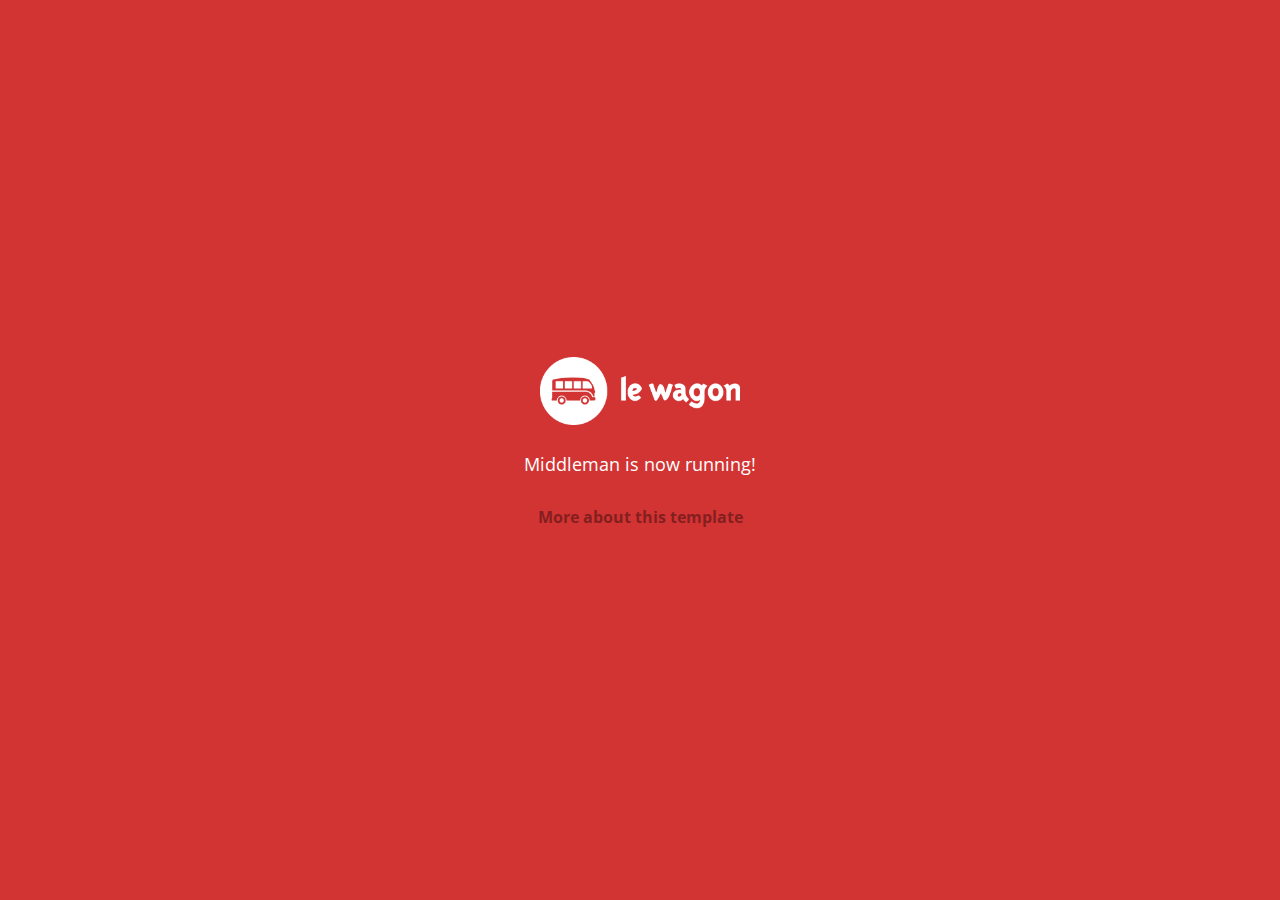
==== index.html @ e17a73b7 "Automated commit at 2017-11-13 11:14:29 UTC by middleman-deploy 2.0.0-alpha" ====
<!doctype html>
<html>
  <head>
    <meta charset="utf-8">
    <meta http-equiv="x-ua-compatible" content="ie=edge">
    <meta name="viewport"
          content="width=device-width, initial-scale=1, shrink-to-fit=no">
    <!-- Use the title from a page's frontmatter if it has one -->
    <title>Le Wagon - Middleman</title>
    <link href="stylesheets/application-3c48b980.css" rel="stylesheet" />
    <script src="javascripts/application-93de88c9.js"></script>
    <link href="images/favicon-f15af148.png" rel="icon" type="image/png" />
  </head>
  <body>
    <div id="home">
  <div class="home-content">
    <img src="images/logo-acc9c0ec.png" width="200" alt="Logo" />
    <p>
      Middleman is now running!
    </p>
    <p class="about">
      <a href="about.html">More about this template</a>
    </p>
  </div>
</div>

  </body>
</html>
---- stylesheets/application-3c48b980.css ----
@import url("https://fonts.googleapis.com/css?family=Open+Sans:400,300,700|Raleway:400,100,300,700,500");/*!
 * Bootstrap v3.3.7 (http://getbootstrap.com)
 * Copyright 2011-2016 Twitter, Inc.
 * Licensed under MIT (https://github.com/twbs/bootstrap/blob/master/LICENSE)
 *//*! normalize.css v3.0.3 | MIT License | github.com/necolas/normalize.css */html{font-family:sans-serif;-ms-text-size-adjust:100%;-webkit-text-size-adjust:100%}body{margin:0}article,aside,details,figcaption,figure,footer,header,hgroup,main,menu,nav,section,summary{display:block}audio,canvas,progress,video{display:inline-block;vertical-align:baseline}audio:not([controls]){display:none;height:0}[hidden],template{display:none}a{background-color:transparent}a:active,a:hover{outline:0}abbr[title]{border-bottom:1px dotted}b,strong{font-weight:bold}dfn{font-style:italic}h1{font-size:2em;margin:0.67em 0}mark{background:#ff0;color:#000}small{font-size:80%}sub,sup{font-size:75%;line-height:0;position:relative;vertical-align:baseline}sup{top:-0.5em}sub{bottom:-0.25em}img{border:0}svg:not(:root){overflow:hidden}figure{margin:1em 40px}hr{-webkit-box-sizing:content-box;box-sizing:content-box;height:0}pre{overflow:auto}code,kbd,pre,samp{font-family:monospace, monospace;font-size:1em}button,input,optgroup,select,textarea{color:inherit;font:inherit;margin:0}button{overflow:visible}button,select{text-transform:none}button,html input[type="button"],input[type="reset"],input[type="submit"]{-webkit-appearance:button;cursor:pointer}button[disabled],html input[disabled]{cursor:default}button::-moz-focus-inner,input::-moz-focus-inner{border:0;padding:0}input{line-height:normal}input[type="checkbox"],input[type="radio"]{-webkit-box-sizing:border-box;box-sizing:border-box;padding:0}input[type="number"]::-webkit-inner-spin-button,input[type="number"]::-webkit-outer-spin-button{height:auto}input[type="search"]{-webkit-appearance:textfield;-webkit-box-sizing:content-box;box-sizing:content-box}input[type="search"]::-webkit-search-cancel-button,input[type="search"]::-webkit-search-decoration{-webkit-appearance:none}fieldset{border:1px solid #c0c0c0;margin:0 2px;padding:0.35em 0.625em 0.75em}legend{border:0;padding:0}textarea{overflow:auto}optgroup{font-weight:bold}table{border-collapse:collapse;border-spacing:0}td,th{padding:0}/*! Source: https://github.com/h5bp/html5-boilerplate/blob/master/src/css/main.css */@media print{*,*:before,*:after{background:transparent !important;color:#000 !important;-webkit-box-shadow:none !important;box-shadow:none !important;text-shadow:none !important}a,a:visited{text-decoration:underline}a[href]:after{content:" (" attr(href) ")"}abbr[title]:after{content:" (" attr(title) ")"}a[href^="#"]:after,a[href^="javascript:"]:after{content:""}pre,blockquote{border:1px solid #999;page-break-inside:avoid}thead{display:table-header-group}tr,img{page-break-inside:avoid}img{max-width:100% !important}p,h2,h3{orphans:3;widows:3}h2,h3{page-break-after:avoid}.navbar{display:none}.btn>.caret,.dropup>.btn>.caret{border-top-color:#000 !important}.label{border:1px solid #000}.table{border-collapse:collapse !important}.table td,.table th{background-color:#fff !important}.table-bordered th,.table-bordered td{border:1px solid #ddd !important}}@font-face{font-family:'Glyphicons Halflings';src:url("../assets/bootstrap/glyphicons-halflings-regular-86b6f62b.eot");src:url("../assets/bootstrap/glyphicons-halflings-regular-86b6f62b.eot?#iefix") format("embedded-opentype"),url("../assets/bootstrap/glyphicons-halflings-regular-ca35b697.woff2") format("woff2"),url("../assets/bootstrap/glyphicons-halflings-regular-278e49a8.woff") format("woff"),url("../assets/bootstrap/glyphicons-halflings-regular-44bc1850.ttf") format("truetype"),url("../assets/bootstrap/glyphicons-halflings-regular-de51a849.svg#glyphicons_halflingsregular") format("svg")}.glyphicon{position:relative;top:1px;display:inline-block;font-family:'Glyphicons Halflings';font-style:normal;font-weight:normal;line-height:1;-webkit-font-smoothing:antialiased;-moz-osx-font-smoothing:grayscale}.glyphicon-asterisk:before{content:"\002a"}.glyphicon-plus:before{content:"\002b"}.glyphicon-euro:before,.glyphicon-eur:before{content:"\20ac"}.glyphicon-minus:before{content:"\2212"}.glyphicon-cloud:before{content:"\2601"}.glyphicon-envelope:before{content:"\2709"}.glyphicon-pencil:before{content:"\270f"}.glyphicon-glass:before{content:"\e001"}.glyphicon-music:before{content:"\e002"}.glyphicon-search:before{content:"\e003"}.glyphicon-heart:before{content:"\e005"}.glyphicon-star:before{content:"\e006"}.glyphicon-star-empty:before{content:"\e007"}.glyphicon-user:before{content:"\e008"}.glyphicon-film:before{content:"\e009"}.glyphicon-th-large:before{content:"\e010"}.glyphicon-th:before{content:"\e011"}.glyphicon-th-list:before{content:"\e012"}.glyphicon-ok:before{content:"\e013"}.glyphicon-remove:before{content:"\e014"}.glyphicon-zoom-in:before{content:"\e015"}.glyphicon-zoom-out:before{content:"\e016"}.glyphicon-off:before{content:"\e017"}.glyphicon-signal:before{content:"\e018"}.glyphicon-cog:before{content:"\e019"}.glyphicon-trash:before{content:"\e020"}.glyphicon-home:before{content:"\e021"}.glyphicon-file:before{content:"\e022"}.glyphicon-time:before{content:"\e023"}.glyphicon-road:before{content:"\e024"}.glyphicon-download-alt:before{content:"\e025"}.glyphicon-download:before{content:"\e026"}.glyphicon-upload:before{content:"\e027"}.glyphicon-inbox:before{content:"\e028"}.glyphicon-play-circle:before{content:"\e029"}.glyphicon-repeat:before{content:"\e030"}.glyphicon-refresh:before{content:"\e031"}.glyphicon-list-alt:before{content:"\e032"}.glyphicon-lock:before{content:"\e033"}.glyphicon-flag:before{content:"\e034"}.glyphicon-headphones:before{content:"\e035"}.glyphicon-volume-off:before{content:"\e036"}.glyphicon-volume-down:before{content:"\e037"}.glyphicon-volume-up:before{content:"\e038"}.glyphicon-qrcode:before{content:"\e039"}.glyphicon-barcode:before{content:"\e040"}.glyphicon-tag:before{content:"\e041"}.glyphicon-tags:before{content:"\e042"}.glyphicon-book:before{content:"\e043"}.glyphicon-bookmark:before{content:"\e044"}.glyphicon-print:before{content:"\e045"}.glyphicon-camera:before{content:"\e046"}.glyphicon-font:before{content:"\e047"}.glyphicon-bold:before{content:"\e048"}.glyphicon-italic:before{content:"\e049"}.glyphicon-text-height:before{content:"\e050"}.glyphicon-text-width:before{content:"\e051"}.glyphicon-align-left:before{content:"\e052"}.glyphicon-align-center:before{content:"\e053"}.glyphicon-align-right:before{content:"\e054"}.glyphicon-align-justify:before{content:"\e055"}.glyphicon-list:before{content:"\e056"}.glyphicon-indent-left:before{content:"\e057"}.glyphicon-indent-right:before{content:"\e058"}.glyphicon-facetime-video:before{content:"\e059"}.glyphicon-picture:before{content:"\e060"}.glyphicon-map-marker:before{content:"\e062"}.glyphicon-adjust:before{content:"\e063"}.glyphicon-tint:before{content:"\e064"}.glyphicon-edit:before{content:"\e065"}.glyphicon-share:before{content:"\e066"}.glyphicon-check:before{content:"\e067"}.glyphicon-move:before{content:"\e068"}.glyphicon-step-backward:before{content:"\e069"}.glyphicon-fast-backward:before{content:"\e070"}.glyphicon-backward:before{content:"\e071"}.glyphicon-play:before{content:"\e072"}.glyphicon-pause:before{content:"\e073"}.glyphicon-stop:before{content:"\e074"}.glyphicon-forward:before{content:"\e075"}.glyphicon-fast-forward:before{content:"\e076"}.glyphicon-step-forward:before{content:"\e077"}.glyphicon-eject:before{content:"\e078"}.glyphicon-chevron-left:before{content:"\e079"}.glyphicon-chevron-right:before{content:"\e080"}.glyphicon-plus-sign:before{content:"\e081"}.glyphicon-minus-sign:before{content:"\e082"}.glyphicon-remove-sign:before{content:"\e083"}.glyphicon-ok-sign:before{content:"\e084"}.glyphicon-question-sign:before{content:"\e085"}.glyphicon-info-sign:before{content:"\e086"}.glyphicon-screenshot:before{content:"\e087"}.glyphicon-remove-circle:before{content:"\e088"}.glyphicon-ok-circle:before{content:"\e089"}.glyphicon-ban-circle:before{content:"\e090"}.glyphicon-arrow-left:before{content:"\e091"}.glyphicon-arrow-right:before{content:"\e092"}.glyphicon-arrow-up:before{content:"\e093"}.glyphicon-arrow-down:before{content:"\e094"}.glyphicon-share-alt:before{content:"\e095"}.glyphicon-resize-full:before{content:"\e096"}.glyphicon-resize-small:before{content:"\e097"}.glyphicon-exclamation-sign:before{content:"\e101"}.glyphicon-gift:before{content:"\e102"}.glyphicon-leaf:before{content:"\e103"}.glyphicon-fire:before{content:"\e104"}.glyphicon-eye-open:before{content:"\e105"}.glyphicon-eye-close:before{content:"\e106"}.glyphicon-warning-sign:before{content:"\e107"}.glyphicon-plane:before{content:"\e108"}.glyphicon-calendar:before{content:"\e109"}.glyphicon-random:before{content:"\e110"}.glyphicon-comment:before{content:"\e111"}.glyphicon-magnet:before{content:"\e112"}.glyphicon-chevron-up:before{content:"\e113"}.glyphicon-chevron-down:before{content:"\e114"}.glyphicon-retweet:before{content:"\e115"}.glyphicon-shopping-cart:before{content:"\e116"}.glyphicon-folder-close:before{content:"\e117"}.glyphicon-folder-open:before{content:"\e118"}.glyphicon-resize-vertical:before{content:"\e119"}.glyphicon-resize-horizontal:before{content:"\e120"}.glyphicon-hdd:before{content:"\e121"}.glyphicon-bullhorn:before{content:"\e122"}.glyphicon-bell:before{content:"\e123"}.glyphicon-certificate:before{content:"\e124"}.glyphicon-thumbs-up:before{content:"\e125"}.glyphicon-thumbs-down:before{content:"\e126"}.glyphicon-hand-right:before{content:"\e127"}.glyphicon-hand-left:before{content:"\e128"}.glyphicon-hand-up:before{content:"\e129"}.glyphicon-hand-down:before{content:"\e130"}.glyphicon-circle-arrow-right:before{content:"\e131"}.glyphicon-circle-arrow-left:before{content:"\e132"}.glyphicon-circle-arrow-up:before{content:"\e133"}.glyphicon-circle-arrow-down:before{content:"\e134"}.glyphicon-globe:before{content:"\e135"}.glyphicon-wrench:before{content:"\e136"}.glyphicon-tasks:before{content:"\e137"}.glyphicon-filter:before{content:"\e138"}.glyphicon-briefcase:before{content:"\e139"}.glyphicon-fullscreen:before{content:"\e140"}.glyphicon-dashboard:before{content:"\e141"}.glyphicon-paperclip:before{content:"\e142"}.glyphicon-heart-empty:before{content:"\e143"}.glyphicon-link:before{content:"\e144"}.glyphicon-phone:before{content:"\e145"}.glyphicon-pushpin:before{content:"\e146"}.glyphicon-usd:before{content:"\e148"}.glyphicon-gbp:before{content:"\e149"}.glyphicon-sort:before{content:"\e150"}.glyphicon-sort-by-alphabet:before{content:"\e151"}.glyphicon-sort-by-alphabet-alt:before{content:"\e152"}.glyphicon-sort-by-order:before{content:"\e153"}.glyphicon-sort-by-order-alt:before{content:"\e154"}.glyphicon-sort-by-attributes:before{content:"\e155"}.glyphicon-sort-by-attributes-alt:before{content:"\e156"}.glyphicon-unchecked:before{content:"\e157"}.glyphicon-expand:before{content:"\e158"}.glyphicon-collapse-down:before{content:"\e159"}.glyphicon-collapse-up:before{content:"\e160"}.glyphicon-log-in:before{content:"\e161"}.glyphicon-flash:before{content:"\e162"}.glyphicon-log-out:before{content:"\e163"}.glyphicon-new-window:before{content:"\e164"}.glyphicon-record:before{content:"\e165"}.glyphicon-save:before{content:"\e166"}.glyphicon-open:before{content:"\e167"}.glyphicon-saved:before{content:"\e168"}.glyphicon-import:before{content:"\e169"}.glyphicon-export:before{content:"\e170"}.glyphicon-send:before{content:"\e171"}.glyphicon-floppy-disk:before{content:"\e172"}.glyphicon-floppy-saved:before{content:"\e173"}.glyphicon-floppy-remove:before{content:"\e174"}.glyphicon-floppy-save:before{content:"\e175"}.glyphicon-floppy-open:before{content:"\e176"}.glyphicon-credit-card:before{content:"\e177"}.glyphicon-transfer:before{content:"\e178"}.glyphicon-cutlery:before{content:"\e179"}.glyphicon-header:before{content:"\e180"}.glyphicon-compressed:before{content:"\e181"}.glyphicon-earphone:before{content:"\e182"}.glyphicon-phone-alt:before{content:"\e183"}.glyphicon-tower:before{content:"\e184"}.glyphicon-stats:before{content:"\e185"}.glyphicon-sd-video:before{content:"\e186"}.glyphicon-hd-video:before{content:"\e187"}.glyphicon-subtitles:before{content:"\e188"}.glyphicon-sound-stereo:before{content:"\e189"}.glyphicon-sound-dolby:before{content:"\e190"}.glyphicon-sound-5-1:before{content:"\e191"}.glyphicon-sound-6-1:before{content:"\e192"}.glyphicon-sound-7-1:before{content:"\e193"}.glyphicon-copyright-mark:before{content:"\e194"}.glyphicon-registration-mark:before{content:"\e195"}.glyphicon-cloud-download:before{content:"\e197"}.glyphicon-cloud-upload:before{content:"\e198"}.glyphicon-tree-conifer:before{content:"\e199"}.glyphicon-tree-deciduous:before{content:"\e200"}.glyphicon-cd:before{content:"\e201"}.glyphicon-save-file:before{content:"\e202"}.glyphicon-open-file:before{content:"\e203"}.glyphicon-level-up:before{content:"\e204"}.glyphicon-copy:before{content:"\e205"}.glyphicon-paste:before{content:"\e206"}.glyphicon-alert:before{content:"\e209"}.glyphicon-equalizer:before{content:"\e210"}.glyphicon-king:before{content:"\e211"}.glyphicon-queen:before{content:"\e212"}.glyphicon-pawn:before{content:"\e213"}.glyphicon-bishop:before{content:"\e214"}.glyphicon-knight:before{content:"\e215"}.glyphicon-baby-formula:before{content:"\e216"}.glyphicon-tent:before{content:"\26fa"}.glyphicon-blackboard:before{content:"\e218"}.glyphicon-bed:before{content:"\e219"}.glyphicon-apple:before{content:"\f8ff"}.glyphicon-erase:before{content:"\e221"}.glyphicon-hourglass:before{content:"\231b"}.glyphicon-lamp:before{content:"\e223"}.glyphicon-duplicate:before{content:"\e224"}.glyphicon-piggy-bank:before{content:"\e225"}.glyphicon-scissors:before{content:"\e226"}.glyphicon-bitcoin:before{content:"\e227"}.glyphicon-btc:before{content:"\e227"}.glyphicon-xbt:before{content:"\e227"}.glyphicon-yen:before{content:"\00a5"}.glyphicon-jpy:before{content:"\00a5"}.glyphicon-ruble:before{content:"\20bd"}.glyphicon-rub:before{content:"\20bd"}.glyphicon-scale:before{content:"\e230"}.glyphicon-ice-lolly:before{content:"\e231"}.glyphicon-ice-lolly-tasted:before{content:"\e232"}.glyphicon-education:before{content:"\e233"}.glyphicon-option-horizontal:before{content:"\e234"}.glyphicon-option-vertical:before{content:"\e235"}.glyphicon-menu-hamburger:before{content:"\e236"}.glyphicon-modal-window:before{content:"\e237"}.glyphicon-oil:before{content:"\e238"}.glyphicon-grain:before{content:"\e239"}.glyphicon-sunglasses:before{content:"\e240"}.glyphicon-text-size:before{content:"\e241"}.glyphicon-text-color:before{content:"\e242"}.glyphicon-text-background:before{content:"\e243"}.glyphicon-object-align-top:before{content:"\e244"}.glyphicon-object-align-bottom:before{content:"\e245"}.glyphicon-object-align-horizontal:before{content:"\e246"}.glyphicon-object-align-left:before{content:"\e247"}.glyphicon-object-align-vertical:before{content:"\e248"}.glyphicon-object-align-right:before{content:"\e249"}.glyphicon-triangle-right:before{content:"\e250"}.glyphicon-triangle-left:before{content:"\e251"}.glyphicon-triangle-bottom:before{content:"\e252"}.glyphicon-triangle-top:before{content:"\e253"}.glyphicon-console:before{content:"\e254"}.glyphicon-superscript:before{content:"\e255"}.glyphicon-subscript:before{content:"\e256"}.glyphicon-menu-left:before{content:"\e257"}.glyphicon-menu-right:before{content:"\e258"}.glyphicon-menu-down:before{content:"\e259"}.glyphicon-menu-up:before{content:"\e260"}*{-webkit-box-sizing:border-box;box-sizing:border-box}*:before,*:after{-webkit-box-sizing:border-box;box-sizing:border-box}html{font-size:10px;-webkit-tap-highlight-color:transparent}body{font-family:"Open Sans", "Helvetica", "sans-serif";font-size:18px;line-height:1.42857143;color:#333333;background-color:#F4F4F4}input,button,select,textarea{font-family:inherit;font-size:inherit;line-height:inherit}a{color:#469AE0;text-decoration:none}a:hover,a:focus{color:#1f74ba;text-decoration:underline}a:focus{outline:5px auto -webkit-focus-ring-color;outline-offset:-2px}figure{margin:0}img{vertical-align:middle}.img-responsive{display:block;max-width:100%;height:auto}.img-rounded{border-radius:2px}.img-thumbnail{padding:4px;line-height:1.42857143;background-color:#F4F4F4;border:1px solid #ddd;border-radius:2px;-webkit-transition:all 0.2s ease-in-out;transition:all 0.2s ease-in-out;display:inline-block;max-width:100%;height:auto}.img-circle{border-radius:50%}hr{margin-top:25px;margin-bottom:25px;border:0;border-top:1px solid #eeeeee}.sr-only{position:absolute;width:1px;height:1px;margin:-1px;padding:0;overflow:hidden;clip:rect(0, 0, 0, 0);border:0}.sr-only-focusable:active,.sr-only-focusable:focus{position:static;width:auto;height:auto;margin:0;overflow:visible;clip:auto}[role="button"]{cursor:pointer}h1,h2,h3,h4,h5,h6,.h1,.h2,.h3,.h4,.h5,.h6{font-family:"Raleway", "Helvetica", "sans-serif";font-weight:500;line-height:1.1;color:inherit}h1 small,h1 .small,h2 small,h2 .small,h3 small,h3 .small,h4 small,h4 .small,h5 small,h5 .small,h6 small,h6 .small,.h1 small,.h1 .small,.h2 small,.h2 .small,.h3 small,.h3 .small,.h4 small,.h4 .small,.h5 small,.h5 .small,.h6 small,.h6 .small{font-weight:normal;line-height:1;color:#777777}h1,.h1,h2,.h2,h3,.h3{margin-top:25px;margin-bottom:12.5px}h1 small,h1 .small,.h1 small,.h1 .small,h2 small,h2 .small,.h2 small,.h2 .small,h3 small,h3 .small,.h3 small,.h3 .small{font-size:65%}h4,.h4,h5,.h5,h6,.h6{margin-top:12.5px;margin-bottom:12.5px}h4 small,h4 .small,.h4 small,.h4 .small,h5 small,h5 .small,.h5 small,.h5 .small,h6 small,h6 .small,.h6 small,.h6 .small{font-size:75%}h1,.h1{font-size:46px}h2,.h2{font-size:38px}h3,.h3{font-size:31px}h4,.h4{font-size:23px}h5,.h5{font-size:18px}h6,.h6{font-size:16px}p{margin:0 0 12.5px}.lead{margin-bottom:25px;font-size:20px;font-weight:300;line-height:1.4}@media (min-width: 768px){.lead{font-size:27px}}small,.small{font-size:88%}mark,.mark{background-color:#fcf8e3;padding:.2em}.text-left{text-align:left}.text-right{text-align:right}.text-center{text-align:center}.text-justify{text-align:justify}.text-nowrap{white-space:nowrap}.text-lowercase{text-transform:lowercase}.text-uppercase,.initialism{text-transform:uppercase}.text-capitalize{text-transform:capitalize}.text-muted{color:#777777}.text-primary{color:#469AE0}a.text-primary:hover,a.text-primary:focus{color:#2381d0}.text-success{color:#3c763d}a.text-success:hover,a.text-success:focus{color:#2b542c}.text-info{color:#31708f}a.text-info:hover,a.text-info:focus{color:#245269}.text-warning{color:#8a6d3b}a.text-warning:hover,a.text-warning:focus{color:#66512c}.text-danger{color:#a94442}a.text-danger:hover,a.text-danger:focus{color:#843534}.bg-primary{color:#fff}.bg-primary{background-color:#469AE0}a.bg-primary:hover,a.bg-primary:focus{background-color:#2381d0}.bg-success{background-color:#dff0d8}a.bg-success:hover,a.bg-success:focus{background-color:#c1e2b3}.bg-info{background-color:#d9edf7}a.bg-info:hover,a.bg-info:focus{background-color:#afd9ee}.bg-warning{background-color:#fcf8e3}a.bg-warning:hover,a.bg-warning:focus{background-color:#f7ecb5}.bg-danger{background-color:#f2dede}a.bg-danger:hover,a.bg-danger:focus{background-color:#e4b9b9}.page-header{padding-bottom:11.5px;margin:50px 0 25px;border-bottom:1px solid #eeeeee}ul,ol{margin-top:0;margin-bottom:12.5px}ul ul,ul ol,ol ul,ol ol{margin-bottom:0}.list-unstyled{padding-left:0;list-style:none}.list-inline{padding-left:0;list-style:none;margin-left:-5px}.list-inline>li{display:inline-block;padding-left:5px;padding-right:5px}dl{margin-top:0;margin-bottom:25px}dt,dd{line-height:1.42857143}dt{font-weight:bold}dd{margin-left:0}.dl-horizontal dd:before,.dl-horizontal dd:after{content:" ";display:table}.dl-horizontal dd:after{clear:both}@media (min-width: 768px){.dl-horizontal dt{float:left;width:160px;clear:left;text-align:right;overflow:hidden;text-overflow:ellipsis;white-space:nowrap}.dl-horizontal dd{margin-left:180px}}abbr[title],abbr[data-original-title]{cursor:help;border-bottom:1px dotted #777777}.initialism{font-size:90%}blockquote{padding:12.5px 25px;margin:0 0 25px;font-size:22.5px;border-left:5px solid #eeeeee}blockquote p:last-child,blockquote ul:last-child,blockquote ol:last-child{margin-bottom:0}blockquote footer,blockquote small,blockquote .small{display:block;font-size:80%;line-height:1.42857143;color:#777777}blockquote footer:before,blockquote small:before,blockquote .small:before{content:'\2014 \00A0'}.blockquote-reverse,blockquote.pull-right{padding-right:15px;padding-left:0;border-right:5px solid #eeeeee;border-left:0;text-align:right}.blockquote-reverse footer:before,.blockquote-reverse small:before,.blockquote-reverse .small:before,blockquote.pull-right footer:before,blockquote.pull-right small:before,blockquote.pull-right .small:before{content:''}.blockquote-reverse footer:after,.blockquote-reverse small:after,.blockquote-reverse .small:after,blockquote.pull-right footer:after,blockquote.pull-right small:after,blockquote.pull-right .small:after{content:'\00A0 \2014'}address{margin-bottom:25px;font-style:normal;line-height:1.42857143}code,kbd,pre,samp{font-family:Menlo, Monaco, Consolas, "Courier New", monospace}code{padding:2px 4px;font-size:90%;color:#c7254e;background-color:#f9f2f4;border-radius:2px}kbd{padding:2px 4px;font-size:90%;color:#fff;background-color:#333;border-radius:2px;-webkit-box-shadow:inset 0 -1px 0 rgba(0,0,0,0.25);box-shadow:inset 0 -1px 0 rgba(0,0,0,0.25)}kbd kbd{padding:0;font-size:100%;font-weight:bold;-webkit-box-shadow:none;box-shadow:none}pre{display:block;padding:12px;margin:0 0 12.5px;font-size:17px;line-height:1.42857143;word-break:break-all;word-wrap:break-word;color:#333333;background-color:#f5f5f5;border:1px solid #ccc;border-radius:2px}pre code{padding:0;font-size:inherit;color:inherit;white-space:pre-wrap;background-color:transparent;border-radius:0}.pre-scrollable{max-height:340px;overflow-y:scroll}.container{margin-right:auto;margin-left:auto;padding-left:15px;padding-right:15px}.container:before,.container:after{content:" ";display:table}.container:after{clear:both}@media (min-width: 768px){.container{width:750px}}@media (min-width: 992px){.container{width:970px}}@media (min-width: 1200px){.container{width:1170px}}.container-fluid{margin-right:auto;margin-left:auto;padding-left:15px;padding-right:15px}.container-fluid:before,.container-fluid:after{content:" ";display:table}.container-fluid:after{clear:both}.row{margin-left:-15px;margin-right:-15px}.row:before,.row:after{content:" ";display:table}.row:after{clear:both}.col-xs-1,.col-sm-1,.col-md-1,.col-lg-1,.col-xs-2,.col-sm-2,.col-md-2,.col-lg-2,.col-xs-3,.col-sm-3,.col-md-3,.col-lg-3,.col-xs-4,.col-sm-4,.col-md-4,.col-lg-4,.col-xs-5,.col-sm-5,.col-md-5,.col-lg-5,.col-xs-6,.col-sm-6,.col-md-6,.col-lg-6,.col-xs-7,.col-sm-7,.col-md-7,.col-lg-7,.col-xs-8,.col-sm-8,.col-md-8,.col-lg-8,.col-xs-9,.col-sm-9,.col-md-9,.col-lg-9,.col-xs-10,.col-sm-10,.col-md-10,.col-lg-10,.col-xs-11,.col-sm-11,.col-md-11,.col-lg-11,.col-xs-12,.col-sm-12,.col-md-12,.col-lg-12{position:relative;min-height:1px;padding-left:15px;padding-right:15px}.col-xs-1,.col-xs-2,.col-xs-3,.col-xs-4,.col-xs-5,.col-xs-6,.col-xs-7,.col-xs-8,.col-xs-9,.col-xs-10,.col-xs-11,.col-xs-12{float:left}.col-xs-1{width:8.33333333%}.col-xs-2{width:16.66666667%}.col-xs-3{width:25%}.col-xs-4{width:33.33333333%}.col-xs-5{width:41.66666667%}.col-xs-6{width:50%}.col-xs-7{width:58.33333333%}.col-xs-8{width:66.66666667%}.col-xs-9{width:75%}.col-xs-10{width:83.33333333%}.col-xs-11{width:91.66666667%}.col-xs-12{width:100%}.col-xs-pull-0{right:auto}.col-xs-pull-1{right:8.33333333%}.col-xs-pull-2{right:16.66666667%}.col-xs-pull-3{right:25%}.col-xs-pull-4{right:33.33333333%}.col-xs-pull-5{right:41.66666667%}.col-xs-pull-6{right:50%}.col-xs-pull-7{right:58.33333333%}.col-xs-pull-8{right:66.66666667%}.col-xs-pull-9{right:75%}.col-xs-pull-10{right:83.33333333%}.col-xs-pull-11{right:91.66666667%}.col-xs-pull-12{right:100%}.col-xs-push-0{left:auto}.col-xs-push-1{left:8.33333333%}.col-xs-push-2{left:16.66666667%}.col-xs-push-3{left:25%}.col-xs-push-4{left:33.33333333%}.col-xs-push-5{left:41.66666667%}.col-xs-push-6{left:50%}.col-xs-push-7{left:58.33333333%}.col-xs-push-8{left:66.66666667%}.col-xs-push-9{left:75%}.col-xs-push-10{left:83.33333333%}.col-xs-push-11{left:91.66666667%}.col-xs-push-12{left:100%}.col-xs-offset-0{margin-left:0%}.col-xs-offset-1{margin-left:8.33333333%}.col-xs-offset-2{margin-left:16.66666667%}.col-xs-offset-3{margin-left:25%}.col-xs-offset-4{margin-left:33.33333333%}.col-xs-offset-5{margin-left:41.66666667%}.col-xs-offset-6{margin-left:50%}.col-xs-offset-7{margin-left:58.33333333%}.col-xs-offset-8{margin-left:66.66666667%}.col-xs-offset-9{margin-left:75%}.col-xs-offset-10{margin-left:83.33333333%}.col-xs-offset-11{margin-left:91.66666667%}.col-xs-offset-12{margin-left:100%}@media (min-width: 768px){.col-sm-1,.col-sm-2,.col-sm-3,.col-sm-4,.col-sm-5,.col-sm-6,.col-sm-7,.col-sm-8,.col-sm-9,.col-sm-10,.col-sm-11,.col-sm-12{float:left}.col-sm-1{width:8.33333333%}.col-sm-2{width:16.66666667%}.col-sm-3{width:25%}.col-sm-4{width:33.33333333%}.col-sm-5{width:41.66666667%}.col-sm-6{width:50%}.col-sm-7{width:58.33333333%}.col-sm-8{width:66.66666667%}.col-sm-9{width:75%}.col-sm-10{width:83.33333333%}.col-sm-11{width:91.66666667%}.col-sm-12{width:100%}.col-sm-pull-0{right:auto}.col-sm-pull-1{right:8.33333333%}.col-sm-pull-2{right:16.66666667%}.col-sm-pull-3{right:25%}.col-sm-pull-4{right:33.33333333%}.col-sm-pull-5{right:41.66666667%}.col-sm-pull-6{right:50%}.col-sm-pull-7{right:58.33333333%}.col-sm-pull-8{right:66.66666667%}.col-sm-pull-9{right:75%}.col-sm-pull-10{right:83.33333333%}.col-sm-pull-11{right:91.66666667%}.col-sm-pull-12{right:100%}.col-sm-push-0{left:auto}.col-sm-push-1{left:8.33333333%}.col-sm-push-2{left:16.66666667%}.col-sm-push-3{left:25%}.col-sm-push-4{left:33.33333333%}.col-sm-push-5{left:41.66666667%}.col-sm-push-6{left:50%}.col-sm-push-7{left:58.33333333%}.col-sm-push-8{left:66.66666667%}.col-sm-push-9{left:75%}.col-sm-push-10{left:83.33333333%}.col-sm-push-11{left:91.66666667%}.col-sm-push-12{left:100%}.col-sm-offset-0{margin-left:0%}.col-sm-offset-1{margin-left:8.33333333%}.col-sm-offset-2{margin-left:16.66666667%}.col-sm-offset-3{margin-left:25%}.col-sm-offset-4{margin-left:33.33333333%}.col-sm-offset-5{margin-left:41.66666667%}.col-sm-offset-6{margin-left:50%}.col-sm-offset-7{margin-left:58.33333333%}.col-sm-offset-8{margin-left:66.66666667%}.col-sm-offset-9{margin-left:75%}.col-sm-offset-10{margin-left:83.33333333%}.col-sm-offset-11{margin-left:91.66666667%}.col-sm-offset-12{margin-left:100%}}@media (min-width: 992px){.col-md-1,.col-md-2,.col-md-3,.col-md-4,.col-md-5,.col-md-6,.col-md-7,.col-md-8,.col-md-9,.col-md-10,.col-md-11,.col-md-12{float:left}.col-md-1{width:8.33333333%}.col-md-2{width:16.66666667%}.col-md-3{width:25%}.col-md-4{width:33.33333333%}.col-md-5{width:41.66666667%}.col-md-6{width:50%}.col-md-7{width:58.33333333%}.col-md-8{width:66.66666667%}.col-md-9{width:75%}.col-md-10{width:83.33333333%}.col-md-11{width:91.66666667%}.col-md-12{width:100%}.col-md-pull-0{right:auto}.col-md-pull-1{right:8.33333333%}.col-md-pull-2{right:16.66666667%}.col-md-pull-3{right:25%}.col-md-pull-4{right:33.33333333%}.col-md-pull-5{right:41.66666667%}.col-md-pull-6{right:50%}.col-md-pull-7{right:58.33333333%}.col-md-pull-8{right:66.66666667%}.col-md-pull-9{right:75%}.col-md-pull-10{right:83.33333333%}.col-md-pull-11{right:91.66666667%}.col-md-pull-12{right:100%}.col-md-push-0{left:auto}.col-md-push-1{left:8.33333333%}.col-md-push-2{left:16.66666667%}.col-md-push-3{left:25%}.col-md-push-4{left:33.33333333%}.col-md-push-5{left:41.66666667%}.col-md-push-6{left:50%}.col-md-push-7{left:58.33333333%}.col-md-push-8{left:66.66666667%}.col-md-push-9{left:75%}.col-md-push-10{left:83.33333333%}.col-md-push-11{left:91.66666667%}.col-md-push-12{left:100%}.col-md-offset-0{margin-left:0%}.col-md-offset-1{margin-left:8.33333333%}.col-md-offset-2{margin-left:16.66666667%}.col-md-offset-3{margin-left:25%}.col-md-offset-4{margin-left:33.33333333%}.col-md-offset-5{margin-left:41.66666667%}.col-md-offset-6{margin-left:50%}.col-md-offset-7{margin-left:58.33333333%}.col-md-offset-8{margin-left:66.66666667%}.col-md-offset-9{margin-left:75%}.col-md-offset-10{margin-left:83.33333333%}.col-md-offset-11{margin-left:91.66666667%}.col-md-offset-12{margin-left:100%}}@media (min-width: 1200px){.col-lg-1,.col-lg-2,.col-lg-3,.col-lg-4,.col-lg-5,.col-lg-6,.col-lg-7,.col-lg-8,.col-lg-9,.col-lg-10,.col-lg-11,.col-lg-12{float:left}.col-lg-1{width:8.33333333%}.col-lg-2{width:16.66666667%}.col-lg-3{width:25%}.col-lg-4{width:33.33333333%}.col-lg-5{width:41.66666667%}.col-lg-6{width:50%}.col-lg-7{width:58.33333333%}.col-lg-8{width:66.66666667%}.col-lg-9{width:75%}.col-lg-10{width:83.33333333%}.col-lg-11{width:91.66666667%}.col-lg-12{width:100%}.col-lg-pull-0{right:auto}.col-lg-pull-1{right:8.33333333%}.col-lg-pull-2{right:16.66666667%}.col-lg-pull-3{right:25%}.col-lg-pull-4{right:33.33333333%}.col-lg-pull-5{right:41.66666667%}.col-lg-pull-6{right:50%}.col-lg-pull-7{right:58.33333333%}.col-lg-pull-8{right:66.66666667%}.col-lg-pull-9{right:75%}.col-lg-pull-10{right:83.33333333%}.col-lg-pull-11{right:91.66666667%}.col-lg-pull-12{right:100%}.col-lg-push-0{left:auto}.col-lg-push-1{left:8.33333333%}.col-lg-push-2{left:16.66666667%}.col-lg-push-3{left:25%}.col-lg-push-4{left:33.33333333%}.col-lg-push-5{left:41.66666667%}.col-lg-push-6{left:50%}.col-lg-push-7{left:58.33333333%}.col-lg-push-8{left:66.66666667%}.col-lg-push-9{left:75%}.col-lg-push-10{left:83.33333333%}.col-lg-push-11{left:91.66666667%}.col-lg-push-12{left:100%}.col-lg-offset-0{margin-left:0%}.col-lg-offset-1{margin-left:8.33333333%}.col-lg-offset-2{margin-left:16.66666667%}.col-lg-offset-3{margin-left:25%}.col-lg-offset-4{margin-left:33.33333333%}.col-lg-offset-5{margin-left:41.66666667%}.col-lg-offset-6{margin-left:50%}.col-lg-offset-7{margin-left:58.33333333%}.col-lg-offset-8{margin-left:66.66666667%}.col-lg-offset-9{margin-left:75%}.col-lg-offset-10{margin-left:83.33333333%}.col-lg-offset-11{margin-left:91.66666667%}.col-lg-offset-12{margin-left:100%}}table{background-color:transparent}caption{padding-top:8px;padding-bottom:8px;color:#777777;text-align:left}th{text-align:left}.table{width:100%;max-width:100%;margin-bottom:25px}.table>thead>tr>th,.table>thead>tr>td,.table>tbody>tr>th,.table>tbody>tr>td,.table>tfoot>tr>th,.table>tfoot>tr>td{padding:8px;line-height:1.42857143;vertical-align:top;border-top:1px solid #ddd}.table>thead>tr>th{vertical-align:bottom;border-bottom:2px solid #ddd}.table>caption+thead>tr:first-child>th,.table>caption+thead>tr:first-child>td,.table>colgroup+thead>tr:first-child>th,.table>colgroup+thead>tr:first-child>td,.table>thead:first-child>tr:first-child>th,.table>thead:first-child>tr:first-child>td{border-top:0}.table>tbody+tbody{border-top:2px solid #ddd}.table .table{background-color:#F4F4F4}.table-condensed>thead>tr>th,.table-condensed>thead>tr>td,.table-condensed>tbody>tr>th,.table-condensed>tbody>tr>td,.table-condensed>tfoot>tr>th,.table-condensed>tfoot>tr>td{padding:5px}.table-bordered{border:1px solid #ddd}.table-bordered>thead>tr>th,.table-bordered>thead>tr>td,.table-bordered>tbody>tr>th,.table-bordered>tbody>tr>td,.table-bordered>tfoot>tr>th,.table-bordered>tfoot>tr>td{border:1px solid #ddd}.table-bordered>thead>tr>th,.table-bordered>thead>tr>td{border-bottom-width:2px}.table-striped>tbody>tr:nth-of-type(odd){background-color:#f9f9f9}.table-hover>tbody>tr:hover{background-color:#f5f5f5}table col[class*="col-"]{position:static;float:none;display:table-column}table td[class*="col-"],table th[class*="col-"]{position:static;float:none;display:table-cell}.table>thead>tr>td.active,.table>thead>tr>th.active,.table>thead>tr.active>td,.table>thead>tr.active>th,.table>tbody>tr>td.active,.table>tbody>tr>th.active,.table>tbody>tr.active>td,.table>tbody>tr.active>th,.table>tfoot>tr>td.active,.table>tfoot>tr>th.active,.table>tfoot>tr.active>td,.table>tfoot>tr.active>th{background-color:#f5f5f5}.table-hover>tbody>tr>td.active:hover,.table-hover>tbody>tr>th.active:hover,.table-hover>tbody>tr.active:hover>td,.table-hover>tbody>tr:hover>.active,.table-hover>tbody>tr.active:hover>th{background-color:#e8e8e8}.table>thead>tr>td.success,.table>thead>tr>th.success,.table>thead>tr.success>td,.table>thead>tr.success>th,.table>tbody>tr>td.success,.table>tbody>tr>th.success,.table>tbody>tr.success>td,.table>tbody>tr.success>th,.table>tfoot>tr>td.success,.table>tfoot>tr>th.success,.table>tfoot>tr.success>td,.table>tfoot>tr.success>th{background-color:#dff0d8}.table-hover>tbody>tr>td.success:hover,.table-hover>tbody>tr>th.success:hover,.table-hover>tbody>tr.success:hover>td,.table-hover>tbody>tr:hover>.success,.table-hover>tbody>tr.success:hover>th{background-color:#d0e9c6}.table>thead>tr>td.info,.table>thead>tr>th.info,.table>thead>tr.info>td,.table>thead>tr.info>th,.table>tbody>tr>td.info,.table>tbody>tr>th.info,.table>tbody>tr.info>td,.table>tbody>tr.info>th,.table>tfoot>tr>td.info,.table>tfoot>tr>th.info,.table>tfoot>tr.info>td,.table>tfoot>tr.info>th{background-color:#d9edf7}.table-hover>tbody>tr>td.info:hover,.table-hover>tbody>tr>th.info:hover,.table-hover>tbody>tr.info:hover>td,.table-hover>tbody>tr:hover>.info,.table-hover>tbody>tr.info:hover>th{background-color:#c4e3f3}.table>thead>tr>td.warning,.table>thead>tr>th.warning,.table>thead>tr.warning>td,.table>thead>tr.warning>th,.table>tbody>tr>td.warning,.table>tbody>tr>th.warning,.table>tbody>tr.warning>td,.table>tbody>tr.warning>th,.table>tfoot>tr>td.warning,.table>tfoot>tr>th.warning,.table>tfoot>tr.warning>td,.table>tfoot>tr.warning>th{background-color:#fcf8e3}.table-hover>tbody>tr>td.warning:hover,.table-hover>tbody>tr>th.warning:hover,.table-hover>tbody>tr.warning:hover>td,.table-hover>tbody>tr:hover>.warning,.table-hover>tbody>tr.warning:hover>th{background-color:#faf2cc}.table>thead>tr>td.danger,.table>thead>tr>th.danger,.table>thead>tr.danger>td,.table>thead>tr.danger>th,.table>tbody>tr>td.danger,.table>tbody>tr>th.danger,.table>tbody>tr.danger>td,.table>tbody>tr.danger>th,.table>tfoot>tr>td.danger,.table>tfoot>tr>th.danger,.table>tfoot>tr.danger>td,.table>tfoot>tr.danger>th{background-color:#f2dede}.table-hover>tbody>tr>td.danger:hover,.table-hover>tbody>tr>th.danger:hover,.table-hover>tbody>tr.danger:hover>td,.table-hover>tbody>tr:hover>.danger,.table-hover>tbody>tr.danger:hover>th{background-color:#ebcccc}.table-responsive{overflow-x:auto;min-height:0.01%}@media screen and (max-width: 767px){.table-responsive{width:100%;margin-bottom:18.75px;overflow-y:hidden;-ms-overflow-style:-ms-autohiding-scrollbar;border:1px solid #ddd}.table-responsive>.table{margin-bottom:0}.table-responsive>.table>thead>tr>th,.table-responsive>.table>thead>tr>td,.table-responsive>.table>tbody>tr>th,.table-responsive>.table>tbody>tr>td,.table-responsive>.table>tfoot>tr>th,.table-responsive>.table>tfoot>tr>td{white-space:nowrap}.table-responsive>.table-bordered{border:0}.table-responsive>.table-bordered>thead>tr>th:first-child,.table-responsive>.table-bordered>thead>tr>td:first-child,.table-responsive>.table-bordered>tbody>tr>th:first-child,.table-responsive>.table-bordered>tbody>tr>td:first-child,.table-responsive>.table-bordered>tfoot>tr>th:first-child,.table-responsive>.table-bordered>tfoot>tr>td:first-child{border-left:0}.table-responsive>.table-bordered>thead>tr>th:last-child,.table-responsive>.table-bordered>thead>tr>td:last-child,.table-responsive>.table-bordered>tbody>tr>th:last-child,.table-responsive>.table-bordered>tbody>tr>td:last-child,.table-responsive>.table-bordered>tfoot>tr>th:last-child,.table-responsive>.table-bordered>tfoot>tr>td:last-child{border-right:0}.table-responsive>.table-bordered>tbody>tr:last-child>th,.table-responsive>.table-bordered>tbody>tr:last-child>td,.table-responsive>.table-bordered>tfoot>tr:last-child>th,.table-responsive>.table-bordered>tfoot>tr:last-child>td{border-bottom:0}}fieldset{padding:0;margin:0;border:0;min-width:0}legend{display:block;width:100%;padding:0;margin-bottom:25px;font-size:27px;line-height:inherit;color:#333333;border:0;border-bottom:1px solid #e5e5e5}label{display:inline-block;max-width:100%;margin-bottom:5px;font-weight:bold}input[type="search"]{-webkit-box-sizing:border-box;box-sizing:border-box}input[type="radio"],input[type="checkbox"]{margin:4px 0 0;margin-top:1px \9;line-height:normal}input[type="file"]{display:block}input[type="range"]{display:block;width:100%}select[multiple],select[size]{height:auto}input[type="file"]:focus,input[type="radio"]:focus,input[type="checkbox"]:focus{outline:5px auto -webkit-focus-ring-color;outline-offset:-2px}output{display:block;padding-top:7px;font-size:18px;line-height:1.42857143;color:#000000}.form-control{display:block;width:100%;height:39px;padding:6px 12px;font-size:18px;line-height:1.42857143;color:#000000;background-color:#fff;background-image:none;border:1px solid #ccc;border-radius:2px;-webkit-box-shadow:inset 0 1px 1px rgba(0,0,0,0.075);box-shadow:inset 0 1px 1px rgba(0,0,0,0.075);-webkit-transition:border-color ease-in-out 0.15s, box-shadow ease-in-out 0.15s;-webkit-transition:border-color ease-in-out 0.15s, -webkit-box-shadow ease-in-out 0.15s;transition:border-color ease-in-out 0.15s, -webkit-box-shadow ease-in-out 0.15s;transition:border-color ease-in-out 0.15s, box-shadow ease-in-out 0.15s;transition:border-color ease-in-out 0.15s, box-shadow ease-in-out 0.15s, -webkit-box-shadow ease-in-out 0.15s}.form-control:focus{border-color:#66afe9;outline:0;-webkit-box-shadow:inset 0 1px 1px rgba(0,0,0,0.075),0 0 8px rgba(102,175,233,0.6);box-shadow:inset 0 1px 1px rgba(0,0,0,0.075),0 0 8px rgba(102,175,233,0.6)}.form-control::-moz-placeholder{color:#999;opacity:1}.form-control:-ms-input-placeholder{color:#999}.form-control::-webkit-input-placeholder{color:#999}.form-control::-ms-expand{border:0;background-color:transparent}.form-control[disabled],.form-control[readonly],fieldset[disabled] .form-control{background-color:#eeeeee;opacity:1}.form-control[disabled],fieldset[disabled] .form-control{cursor:not-allowed}textarea.form-control{height:auto}input[type="search"]{-webkit-appearance:none}@media screen and (-webkit-min-device-pixel-ratio: 0){input[type="date"].form-control,input[type="time"].form-control,input[type="datetime-local"].form-control,input[type="month"].form-control{line-height:39px}input[type="date"].input-sm,.input-group-sm>input[type="date"].form-control,.input-group-sm>input[type="date"].input-group-addon,.input-group-sm>.input-group-btn>input[type="date"].btn,.input-group-sm input[type="date"],input[type="time"].input-sm,.input-group-sm>input[type="time"].form-control,.input-group-sm>input[type="time"].input-group-addon,.input-group-sm>.input-group-btn>input[type="time"].btn,.input-group-sm input[type="time"],input[type="datetime-local"].input-sm,.input-group-sm>input[type="datetime-local"].form-control,.input-group-sm>input[type="datetime-local"].input-group-addon,.input-group-sm>.input-group-btn>input[type="datetime-local"].btn,.input-group-sm input[type="datetime-local"],input[type="month"].input-sm,.input-group-sm>input[type="month"].form-control,.input-group-sm>input[type="month"].input-group-addon,.input-group-sm>.input-group-btn>input[type="month"].btn,.input-group-sm input[type="month"]{line-height:36px}input[type="date"].input-lg,.input-group-lg>input[type="date"].form-control,.input-group-lg>input[type="date"].input-group-addon,.input-group-lg>.input-group-btn>input[type="date"].btn,.input-group-lg input[type="date"],input[type="time"].input-lg,.input-group-lg>input[type="time"].form-control,.input-group-lg>input[type="time"].input-group-addon,.input-group-lg>.input-group-btn>input[type="time"].btn,.input-group-lg input[type="time"],input[type="datetime-local"].input-lg,.input-group-lg>input[type="datetime-local"].form-control,.input-group-lg>input[type="datetime-local"].input-group-addon,.input-group-lg>.input-group-btn>input[type="datetime-local"].btn,.input-group-lg input[type="datetime-local"],input[type="month"].input-lg,.input-group-lg>input[type="month"].form-control,.input-group-lg>input[type="month"].input-group-addon,.input-group-lg>.input-group-btn>input[type="month"].btn,.input-group-lg input[type="month"]{line-height:53px}}.form-group{margin-bottom:15px}.radio,.checkbox{position:relative;display:block;margin-top:10px;margin-bottom:10px}.radio label,.checkbox label{min-height:25px;padding-left:20px;margin-bottom:0;font-weight:normal;cursor:pointer}.radio input[type="radio"],.radio-inline input[type="radio"],.checkbox input[type="checkbox"],.checkbox-inline input[type="checkbox"]{position:absolute;margin-left:-20px;margin-top:4px \9}.radio+.radio,.checkbox+.checkbox{margin-top:-5px}.radio-inline,.checkbox-inline{position:relative;display:inline-block;padding-left:20px;margin-bottom:0;vertical-align:middle;font-weight:normal;cursor:pointer}.radio-inline+.radio-inline,.checkbox-inline+.checkbox-inline{margin-top:0;margin-left:10px}input[type="radio"][disabled],input[type="radio"].disabled,fieldset[disabled] input[type="radio"],input[type="checkbox"][disabled],input[type="checkbox"].disabled,fieldset[disabled] input[type="checkbox"]{cursor:not-allowed}.radio-inline.disabled,fieldset[disabled] .radio-inline,.checkbox-inline.disabled,fieldset[disabled] .checkbox-inline{cursor:not-allowed}.radio.disabled label,fieldset[disabled] .radio label,.checkbox.disabled label,fieldset[disabled] .checkbox label{cursor:not-allowed}.form-control-static{padding-top:7px;padding-bottom:7px;margin-bottom:0;min-height:43px}.form-control-static.input-lg,.input-group-lg>.form-control-static.form-control,.input-group-lg>.form-control-static.input-group-addon,.input-group-lg>.input-group-btn>.form-control-static.btn,.form-control-static.input-sm,.input-group-sm>.form-control-static.form-control,.input-group-sm>.form-control-static.input-group-addon,.input-group-sm>.input-group-btn>.form-control-static.btn{padding-left:0;padding-right:0}.input-sm,.input-group-sm>.form-control,.input-group-sm>.input-group-addon,.input-group-sm>.input-group-btn>.btn{height:36px;padding:5px 10px;font-size:16px;line-height:1.5;border-radius:2px}select.input-sm,.input-group-sm>select.form-control,.input-group-sm>select.input-group-addon,.input-group-sm>.input-group-btn>select.btn{height:36px;line-height:36px}textarea.input-sm,.input-group-sm>textarea.form-control,.input-group-sm>textarea.input-group-addon,.input-group-sm>.input-group-btn>textarea.btn,select[multiple].input-sm,.input-group-sm>select[multiple].form-control,.input-group-sm>select[multiple].input-group-addon,.input-group-sm>.input-group-btn>select[multiple].btn{height:auto}.form-group-sm .form-control{height:36px;padding:5px 10px;font-size:16px;line-height:1.5;border-radius:2px}.form-group-sm select.form-control{height:36px;line-height:36px}.form-group-sm textarea.form-control,.form-group-sm select[multiple].form-control{height:auto}.form-group-sm .form-control-static{height:36px;min-height:41px;padding:6px 10px;font-size:16px;line-height:1.5}.input-lg,.input-group-lg>.form-control,.input-group-lg>.input-group-addon,.input-group-lg>.input-group-btn>.btn{height:53px;padding:10px 16px;font-size:23px;line-height:1.3333333;border-radius:2px}select.input-lg,.input-group-lg>select.form-control,.input-group-lg>select.input-group-addon,.input-group-lg>.input-group-btn>select.btn{height:53px;line-height:53px}textarea.input-lg,.input-group-lg>textarea.form-control,.input-group-lg>textarea.input-group-addon,.input-group-lg>.input-group-btn>textarea.btn,select[multiple].input-lg,.input-group-lg>select[multiple].form-control,.input-group-lg>select[multiple].input-group-addon,.input-group-lg>.input-group-btn>select[multiple].btn{height:auto}.form-group-lg .form-control{height:53px;padding:10px 16px;font-size:23px;line-height:1.3333333;border-radius:2px}.form-group-lg select.form-control{height:53px;line-height:53px}.form-group-lg textarea.form-control,.form-group-lg select[multiple].form-control{height:auto}.form-group-lg .form-control-static{height:53px;min-height:48px;padding:11px 16px;font-size:23px;line-height:1.3333333}.has-feedback{position:relative}.has-feedback .form-control{padding-right:48.75px}.form-control-feedback{position:absolute;top:0;right:0;z-index:2;display:block;width:39px;height:39px;line-height:39px;text-align:center;pointer-events:none}.input-lg+.form-control-feedback,.input-group-lg>.form-control+.form-control-feedback,.input-group-lg>.input-group-addon+.form-control-feedback,.input-group-lg>.input-group-btn>.btn+.form-control-feedback,.input-group-lg+.form-control-feedback,.form-group-lg .form-control+.form-control-feedback{width:53px;height:53px;line-height:53px}.input-sm+.form-control-feedback,.input-group-sm>.form-control+.form-control-feedback,.input-group-sm>.input-group-addon+.form-control-feedback,.input-group-sm>.input-group-btn>.btn+.form-control-feedback,.input-group-sm+.form-control-feedback,.form-group-sm .form-control+.form-control-feedback{width:36px;height:36px;line-height:36px}.has-success .help-block,.has-success .control-label,.has-success .radio,.has-success .checkbox,.has-success .radio-inline,.has-success .checkbox-inline,.has-success.radio label,.has-success.checkbox label,.has-success.radio-inline label,.has-success.checkbox-inline label{color:#3c763d}.has-success .form-control{border-color:#3c763d;-webkit-box-shadow:inset 0 1px 1px rgba(0,0,0,0.075);box-shadow:inset 0 1px 1px rgba(0,0,0,0.075)}.has-success .form-control:focus{border-color:#2b542c;-webkit-box-shadow:inset 0 1px 1px rgba(0,0,0,0.075),0 0 6px #67b168;box-shadow:inset 0 1px 1px rgba(0,0,0,0.075),0 0 6px #67b168}.has-success .input-group-addon{color:#3c763d;border-color:#3c763d;background-color:#dff0d8}.has-success .form-control-feedback{color:#3c763d}.has-warning .help-block,.has-warning .control-label,.has-warning .radio,.has-warning .checkbox,.has-warning .radio-inline,.has-warning .checkbox-inline,.has-warning.radio label,.has-warning.checkbox label,.has-warning.radio-inline label,.has-warning.checkbox-inline label{color:#8a6d3b}.has-warning .form-control{border-color:#8a6d3b;-webkit-box-shadow:inset 0 1px 1px rgba(0,0,0,0.075);box-shadow:inset 0 1px 1px rgba(0,0,0,0.075)}.has-warning .form-control:focus{border-color:#66512c;-webkit-box-shadow:inset 0 1px 1px rgba(0,0,0,0.075),0 0 6px #c0a16b;box-shadow:inset 0 1px 1px rgba(0,0,0,0.075),0 0 6px #c0a16b}.has-warning .input-group-addon{color:#8a6d3b;border-color:#8a6d3b;background-color:#fcf8e3}.has-warning .form-control-feedback{color:#8a6d3b}.has-error .help-block,.has-error .control-label,.has-error .radio,.has-error .checkbox,.has-error .radio-inline,.has-error .checkbox-inline,.has-error.radio label,.has-error.checkbox label,.has-error.radio-inline label,.has-error.checkbox-inline label{color:#a94442}.has-error .form-control{border-color:#a94442;-webkit-box-shadow:inset 0 1px 1px rgba(0,0,0,0.075);box-shadow:inset 0 1px 1px rgba(0,0,0,0.075)}.has-error .form-control:focus{border-color:#843534;-webkit-box-shadow:inset 0 1px 1px rgba(0,0,0,0.075),0 0 6px #ce8483;box-shadow:inset 0 1px 1px rgba(0,0,0,0.075),0 0 6px #ce8483}.has-error .input-group-addon{color:#a94442;border-color:#a94442;background-color:#f2dede}.has-error .form-control-feedback{color:#a94442}.has-feedback label ~ .form-control-feedback{top:30px}.has-feedback label.sr-only ~ .form-control-feedback{top:0}.help-block{display:block;margin-top:5px;margin-bottom:10px;color:#737373}@media (min-width: 768px){.form-inline .form-group{display:inline-block;margin-bottom:0;vertical-align:middle}.form-inline .form-control{display:inline-block;width:auto;vertical-align:middle}.form-inline .form-control-static{display:inline-block}.form-inline .input-group{display:inline-table;vertical-align:middle}.form-inline .input-group .input-group-addon,.form-inline .input-group .input-group-btn,.form-inline .input-group .form-control{width:auto}.form-inline .input-group>.form-control{width:100%}.form-inline .control-label{margin-bottom:0;vertical-align:middle}.form-inline .radio,.form-inline .checkbox{display:inline-block;margin-top:0;margin-bottom:0;vertical-align:middle}.form-inline .radio label,.form-inline .checkbox label{padding-left:0}.form-inline .radio input[type="radio"],.form-inline .checkbox input[type="checkbox"]{position:relative;margin-left:0}.form-inline .has-feedback .form-control-feedback{top:0}}.form-horizontal .radio,.form-horizontal .checkbox,.form-horizontal .radio-inline,.form-horizontal .checkbox-inline{margin-top:0;margin-bottom:0;padding-top:7px}.form-horizontal .radio,.form-horizontal .checkbox{min-height:32px}.form-horizontal .form-group{margin-left:-15px;margin-right:-15px}.form-horizontal .form-group:before,.form-horizontal .form-group:after{content:" ";display:table}.form-horizontal .form-group:after{clear:both}@media (min-width: 768px){.form-horizontal .control-label{text-align:right;margin-bottom:0;padding-top:7px}}.form-horizontal .has-feedback .form-control-feedback{right:15px}@media (min-width: 768px){.form-horizontal .form-group-lg .control-label{padding-top:11px;font-size:23px}}@media (min-width: 768px){.form-horizontal .form-group-sm .control-label{padding-top:6px;font-size:16px}}.btn{display:inline-block;margin-bottom:0;font-weight:normal;text-align:center;vertical-align:middle;-ms-touch-action:manipulation;touch-action:manipulation;cursor:pointer;background-image:none;border:1px solid transparent;white-space:nowrap;padding:6px 12px;font-size:18px;line-height:1.42857143;border-radius:2px;-webkit-user-select:none;-moz-user-select:none;-ms-user-select:none;user-select:none}.btn:focus,.btn.focus,.btn:active:focus,.btn:active.focus,.btn.active:focus,.btn.active.focus{outline:5px auto -webkit-focus-ring-color;outline-offset:-2px}.btn:hover,.btn:focus,.btn.focus{color:#333;text-decoration:none}.btn:active,.btn.active{outline:0;background-image:none;-webkit-box-shadow:inset 0 3px 5px rgba(0,0,0,0.125);box-shadow:inset 0 3px 5px rgba(0,0,0,0.125)}.btn.disabled,.btn[disabled],fieldset[disabled] .btn{cursor:not-allowed;opacity:0.65;filter:alpha(opacity=65);-webkit-box-shadow:none;box-shadow:none}a.btn.disabled,fieldset[disabled] a.btn{pointer-events:none}.btn-default{color:#333;background-color:#fff;border-color:#ccc}.btn-default:focus,.btn-default.focus{color:#333;background-color:#e6e6e6;border-color:#8c8c8c}.btn-default:hover{color:#333;background-color:#e6e6e6;border-color:#adadad}.btn-default:active,.btn-default.active,.open>.btn-default.dropdown-toggle{color:#333;background-color:#e6e6e6;border-color:#adadad}.btn-default:active:hover,.btn-default:active:focus,.btn-default:active.focus,.btn-default.active:hover,.btn-default.active:focus,.btn-default.active.focus,.open>.btn-default.dropdown-toggle:hover,.open>.btn-default.dropdown-toggle:focus,.open>.btn-default.dropdown-toggle.focus{color:#333;background-color:#d4d4d4;border-color:#8c8c8c}.btn-default:active,.btn-default.active,.open>.btn-default.dropdown-toggle{background-image:none}.btn-default.disabled:hover,.btn-default.disabled:focus,.btn-default.disabled.focus,.btn-default[disabled]:hover,.btn-default[disabled]:focus,.btn-default[disabled].focus,fieldset[disabled] .btn-default:hover,fieldset[disabled] .btn-default:focus,fieldset[disabled] .btn-default.focus{background-color:#fff;border-color:#ccc}.btn-default .badge{color:#fff;background-color:#333}.btn-primary{color:#fff;background-color:#469AE0;border-color:#308edc}.btn-primary:focus,.btn-primary.focus{color:#fff;background-color:#2381d0;border-color:#144b79}.btn-primary:hover{color:#fff;background-color:#2381d0;border-color:#1e6eb2}.btn-primary:active,.btn-primary.active,.open>.btn-primary.dropdown-toggle{color:#fff;background-color:#2381d0;border-color:#1e6eb2}.btn-primary:active:hover,.btn-primary:active:focus,.btn-primary:active.focus,.btn-primary.active:hover,.btn-primary.active:focus,.btn-primary.active.focus,.open>.btn-primary.dropdown-toggle:hover,.open>.btn-primary.dropdown-toggle:focus,.open>.btn-primary.dropdown-toggle.focus{color:#fff;background-color:#1e6eb2;border-color:#144b79}.btn-primary:active,.btn-primary.active,.open>.btn-primary.dropdown-toggle{background-image:none}.btn-primary.disabled:hover,.btn-primary.disabled:focus,.btn-primary.disabled.focus,.btn-primary[disabled]:hover,.btn-primary[disabled]:focus,.btn-primary[disabled].focus,fieldset[disabled] .btn-primary:hover,fieldset[disabled] .btn-primary:focus,fieldset[disabled] .btn-primary.focus{background-color:#469AE0;border-color:#308edc}.btn-primary .badge{color:#469AE0;background-color:#fff}.btn-success{color:#fff;background-color:#32B796;border-color:#2da386}.btn-success:focus,.btn-success.focus{color:#fff;background-color:#278f75;border-color:#113f34}.btn-success:hover{color:#fff;background-color:#278f75;border-color:#1f735e}.btn-success:active,.btn-success.active,.open>.btn-success.dropdown-toggle{color:#fff;background-color:#278f75;border-color:#1f735e}.btn-success:active:hover,.btn-success:active:focus,.btn-success:active.focus,.btn-success.active:hover,.btn-success.active:focus,.btn-success.active.focus,.open>.btn-success.dropdown-toggle:hover,.open>.btn-success.dropdown-toggle:focus,.open>.btn-success.dropdown-toggle.focus{color:#fff;background-color:#1f735e;border-color:#113f34}.btn-success:active,.btn-success.active,.open>.btn-success.dropdown-toggle{background-image:none}.btn-success.disabled:hover,.btn-success.disabled:focus,.btn-success.disabled.focus,.btn-success[disabled]:hover,.btn-success[disabled]:focus,.btn-success[disabled].focus,fieldset[disabled] .btn-success:hover,fieldset[disabled] .btn-success:focus,fieldset[disabled] .btn-success.focus{background-color:#32B796;border-color:#2da386}.btn-success .badge{color:#32B796;background-color:#fff}.btn-info{color:#fff;background-color:#FDB631;border-color:#fdad18}.btn-info:focus,.btn-info.focus{color:#fff;background-color:#f9a302;border-color:#946101}.btn-info:hover{color:#fff;background-color:#f9a302;border-color:#d58c02}.btn-info:active,.btn-info.active,.open>.btn-info.dropdown-toggle{color:#fff;background-color:#f9a302;border-color:#d58c02}.btn-info:active:hover,.btn-info:active:focus,.btn-info:active.focus,.btn-info.active:hover,.btn-info.active:focus,.btn-info.active.focus,.open>.btn-info.dropdown-toggle:hover,.open>.btn-info.dropdown-toggle:focus,.open>.btn-info.dropdown-toggle.focus{color:#fff;background-color:#d58c02;border-color:#946101}.btn-info:active,.btn-info.active,.open>.btn-info.dropdown-toggle{background-image:none}.btn-info.disabled:hover,.btn-info.disabled:focus,.btn-info.disabled.focus,.btn-info[disabled]:hover,.btn-info[disabled]:focus,.btn-info[disabled].focus,fieldset[disabled] .btn-info:hover,fieldset[disabled] .btn-info:focus,fieldset[disabled] .btn-info.focus{background-color:#FDB631;border-color:#fdad18}.btn-info .badge{color:#FDB631;background-color:#fff}.btn-warning{color:#fff;background-color:#E67E22;border-color:#d67118}.btn-warning:focus,.btn-warning.focus{color:#fff;background-color:#bf6516;border-color:#64350b}.btn-warning:hover{color:#fff;background-color:#bf6516;border-color:#9f5412}.btn-warning:active,.btn-warning.active,.open>.btn-warning.dropdown-toggle{color:#fff;background-color:#bf6516;border-color:#9f5412}.btn-warning:active:hover,.btn-warning:active:focus,.btn-warning:active.focus,.btn-warning.active:hover,.btn-warning.active:focus,.btn-warning.active.focus,.open>.btn-warning.dropdown-toggle:hover,.open>.btn-warning.dropdown-toggle:focus,.open>.btn-warning.dropdown-toggle.focus{color:#fff;background-color:#9f5412;border-color:#64350b}.btn-warning:active,.btn-warning.active,.open>.btn-warning.dropdown-toggle{background-image:none}.btn-warning.disabled:hover,.btn-warning.disabled:focus,.btn-warning.disabled.focus,.btn-warning[disabled]:hover,.btn-warning[disabled]:focus,.btn-warning[disabled].focus,fieldset[disabled] .btn-warning:hover,fieldset[disabled] .btn-warning:focus,fieldset[disabled] .btn-warning.focus{background-color:#E67E22;border-color:#d67118}.btn-warning .badge{color:#E67E22;background-color:#fff}.btn-danger{color:#fff;background-color:#EE5F5B;border-color:#ec4844}.btn-danger:focus,.btn-danger.focus{color:#fff;background-color:#e9322d;border-color:#9f1411}.btn-danger:hover{color:#fff;background-color:#e9322d;border-color:#dc1c17}.btn-danger:active,.btn-danger.active,.open>.btn-danger.dropdown-toggle{color:#fff;background-color:#e9322d;border-color:#dc1c17}.btn-danger:active:hover,.btn-danger:active:focus,.btn-danger:active.focus,.btn-danger.active:hover,.btn-danger.active:focus,.btn-danger.active.focus,.open>.btn-danger.dropdown-toggle:hover,.open>.btn-danger.dropdown-toggle:focus,.open>.btn-danger.dropdown-toggle.focus{color:#fff;background-color:#dc1c17;border-color:#9f1411}.btn-danger:active,.btn-danger.active,.open>.btn-danger.dropdown-toggle{background-image:none}.btn-danger.disabled:hover,.btn-danger.disabled:focus,.btn-danger.disabled.focus,.btn-danger[disabled]:hover,.btn-danger[disabled]:focus,.btn-danger[disabled].focus,fieldset[disabled] .btn-danger:hover,fieldset[disabled] .btn-danger:focus,fieldset[disabled] .btn-danger.focus{background-color:#EE5F5B;border-color:#ec4844}.btn-danger .badge{color:#EE5F5B;background-color:#fff}.btn-link{color:#469AE0;font-weight:normal;border-radius:0}.btn-link,.btn-link:active,.btn-link.active,.btn-link[disabled],fieldset[disabled] .btn-link{background-color:transparent;-webkit-box-shadow:none;box-shadow:none}.btn-link,.btn-link:hover,.btn-link:focus,.btn-link:active{border-color:transparent}.btn-link:hover,.btn-link:focus{color:#1f74ba;text-decoration:underline;background-color:transparent}.btn-link[disabled]:hover,.btn-link[disabled]:focus,fieldset[disabled] .btn-link:hover,fieldset[disabled] .btn-link:focus{color:#777777;text-decoration:none}.btn-lg,.btn-group-lg>.btn{padding:10px 16px;font-size:23px;line-height:1.3333333;border-radius:2px}.btn-sm,.btn-group-sm>.btn{padding:5px 10px;font-size:16px;line-height:1.5;border-radius:2px}.btn-xs,.btn-group-xs>.btn{padding:1px 5px;font-size:16px;line-height:1.5;border-radius:2px}.btn-block{display:block;width:100%}.btn-block+.btn-block{margin-top:5px}input[type="submit"].btn-block,input[type="reset"].btn-block,input[type="button"].btn-block{width:100%}.fade{opacity:0;-webkit-transition:opacity 0.15s linear;transition:opacity 0.15s linear}.fade.in{opacity:1}.collapse{display:none}.collapse.in{display:block}tr.collapse.in{display:table-row}tbody.collapse.in{display:table-row-group}.collapsing{position:relative;height:0;overflow:hidden;-webkit-transition-property:height, visibility;transition-property:height, visibility;-webkit-transition-duration:0.35s;transition-duration:0.35s;-webkit-transition-timing-function:ease;transition-timing-function:ease}.caret{display:inline-block;width:0;height:0;margin-left:2px;vertical-align:middle;border-top:4px dashed;border-top:4px solid \9;border-right:4px solid transparent;border-left:4px solid transparent}.dropup,.dropdown{position:relative}.dropdown-toggle:focus{outline:0}.dropdown-menu{position:absolute;top:100%;left:0;z-index:1000;display:none;float:left;min-width:160px;padding:5px 0;margin:2px 0 0;list-style:none;font-size:18px;text-align:left;background-color:#fff;border:1px solid #ccc;border:1px solid rgba(0,0,0,0.15);border-radius:2px;-webkit-box-shadow:0 6px 12px rgba(0,0,0,0.175);box-shadow:0 6px 12px rgba(0,0,0,0.175);background-clip:padding-box}.dropdown-menu.pull-right{right:0;left:auto}.dropdown-menu .divider{height:1px;margin:11.5px 0;overflow:hidden;background-color:#e5e5e5}.dropdown-menu>li>a{display:block;padding:3px 20px;clear:both;font-weight:normal;line-height:1.42857143;color:#333333;white-space:nowrap}.dropdown-menu>li>a:hover,.dropdown-menu>li>a:focus{text-decoration:none;color:#262626;background-color:#f5f5f5}.dropdown-menu>.active>a,.dropdown-menu>.active>a:hover,.dropdown-menu>.active>a:focus{color:#fff;text-decoration:none;outline:0;background-color:#469AE0}.dropdown-menu>.disabled>a,.dropdown-menu>.disabled>a:hover,.dropdown-menu>.disabled>a:focus{color:#777777}.dropdown-menu>.disabled>a:hover,.dropdown-menu>.disabled>a:focus{text-decoration:none;background-color:transparent;background-image:none;filter:progid:DXImageTransform.Microsoft.gradient(enabled = false);cursor:not-allowed}.open>.dropdown-menu{display:block}.open>a{outline:0}.dropdown-menu-right{left:auto;right:0}.dropdown-menu-left{left:0;right:auto}.dropdown-header{display:block;padding:3px 20px;font-size:16px;line-height:1.42857143;color:#777777;white-space:nowrap}.dropdown-backdrop{position:fixed;left:0;right:0;bottom:0;top:0;z-index:990}.pull-right>.dropdown-menu{right:0;left:auto}.dropup .caret,.navbar-fixed-bottom .dropdown .caret{border-top:0;border-bottom:4px dashed;border-bottom:4px solid \9;content:""}.dropup .dropdown-menu,.navbar-fixed-bottom .dropdown .dropdown-menu{top:auto;bottom:100%;margin-bottom:2px}@media (min-width: 768px){.navbar-right .dropdown-menu{right:0;left:auto}.navbar-right .dropdown-menu-left{left:0;right:auto}}.btn-group,.btn-group-vertical{position:relative;display:inline-block;vertical-align:middle}.btn-group>.btn,.btn-group-vertical>.btn{position:relative;float:left}.btn-group>.btn:hover,.btn-group>.btn:focus,.btn-group>.btn:active,.btn-group>.btn.active,.btn-group-vertical>.btn:hover,.btn-group-vertical>.btn:focus,.btn-group-vertical>.btn:active,.btn-group-vertical>.btn.active{z-index:2}.btn-group .btn+.btn,.btn-group .btn+.btn-group,.btn-group .btn-group+.btn,.btn-group .btn-group+.btn-group{margin-left:-1px}.btn-toolbar{margin-left:-5px}.btn-toolbar:before,.btn-toolbar:after{content:" ";display:table}.btn-toolbar:after{clear:both}.btn-toolbar .btn,.btn-toolbar .btn-group,.btn-toolbar .input-group{float:left}.btn-toolbar>.btn,.btn-toolbar>.btn-group,.btn-toolbar>.input-group{margin-left:5px}.btn-group>.btn:not(:first-child):not(:last-child):not(.dropdown-toggle){border-radius:0}.btn-group>.btn:first-child{margin-left:0}.btn-group>.btn:first-child:not(:last-child):not(.dropdown-toggle){border-bottom-right-radius:0;border-top-right-radius:0}.btn-group>.btn:last-child:not(:first-child),.btn-group>.dropdown-toggle:not(:first-child){border-bottom-left-radius:0;border-top-left-radius:0}.btn-group>.btn-group{float:left}.btn-group>.btn-group:not(:first-child):not(:last-child)>.btn{border-radius:0}.btn-group>.btn-group:first-child:not(:last-child)>.btn:last-child,.btn-group>.btn-group:first-child:not(:last-child)>.dropdown-toggle{border-bottom-right-radius:0;border-top-right-radius:0}.btn-group>.btn-group:last-child:not(:first-child)>.btn:first-child{border-bottom-left-radius:0;border-top-left-radius:0}.btn-group .dropdown-toggle:active,.btn-group.open .dropdown-toggle{outline:0}.btn-group>.btn+.dropdown-toggle{padding-left:8px;padding-right:8px}.btn-group>.btn-lg+.dropdown-toggle,.btn-group-lg.btn-group>.btn+.dropdown-toggle{padding-left:12px;padding-right:12px}.btn-group.open .dropdown-toggle{-webkit-box-shadow:inset 0 3px 5px rgba(0,0,0,0.125);box-shadow:inset 0 3px 5px rgba(0,0,0,0.125)}.btn-group.open .dropdown-toggle.btn-link{-webkit-box-shadow:none;box-shadow:none}.btn .caret{margin-left:0}.btn-lg .caret,.btn-group-lg>.btn .caret{border-width:5px 5px 0;border-bottom-width:0}.dropup .btn-lg .caret,.dropup .btn-group-lg>.btn .caret{border-width:0 5px 5px}.btn-group-vertical>.btn,.btn-group-vertical>.btn-group,.btn-group-vertical>.btn-group>.btn{display:block;float:none;width:100%;max-width:100%}.btn-group-vertical>.btn-group:before,.btn-group-vertical>.btn-group:after{content:" ";display:table}.btn-group-vertical>.btn-group:after{clear:both}.btn-group-vertical>.btn-group>.btn{float:none}.btn-group-vertical>.btn+.btn,.btn-group-vertical>.btn+.btn-group,.btn-group-vertical>.btn-group+.btn,.btn-group-vertical>.btn-group+.btn-group{margin-top:-1px;margin-left:0}.btn-group-vertical>.btn:not(:first-child):not(:last-child){border-radius:0}.btn-group-vertical>.btn:first-child:not(:last-child){border-top-right-radius:2px;border-top-left-radius:2px;border-bottom-right-radius:0;border-bottom-left-radius:0}.btn-group-vertical>.btn:last-child:not(:first-child){border-top-right-radius:0;border-top-left-radius:0;border-bottom-right-radius:2px;border-bottom-left-radius:2px}.btn-group-vertical>.btn-group:not(:first-child):not(:last-child)>.btn{border-radius:0}.btn-group-vertical>.btn-group:first-child:not(:last-child)>.btn:last-child,.btn-group-vertical>.btn-group:first-child:not(:last-child)>.dropdown-toggle{border-bottom-right-radius:0;border-bottom-left-radius:0}.btn-group-vertical>.btn-group:last-child:not(:first-child)>.btn:first-child{border-top-right-radius:0;border-top-left-radius:0}.btn-group-justified{display:table;width:100%;table-layout:fixed;border-collapse:separate}.btn-group-justified>.btn,.btn-group-justified>.btn-group{float:none;display:table-cell;width:1%}.btn-group-justified>.btn-group .btn{width:100%}.btn-group-justified>.btn-group .dropdown-menu{left:auto}[data-toggle="buttons"]>.btn input[type="radio"],[data-toggle="buttons"]>.btn input[type="checkbox"],[data-toggle="buttons"]>.btn-group>.btn input[type="radio"],[data-toggle="buttons"]>.btn-group>.btn input[type="checkbox"]{position:absolute;clip:rect(0, 0, 0, 0);pointer-events:none}.input-group{position:relative;display:table;border-collapse:separate}.input-group[class*="col-"]{float:none;padding-left:0;padding-right:0}.input-group .form-control{position:relative;z-index:2;float:left;width:100%;margin-bottom:0}.input-group .form-control:focus{z-index:3}.input-group-addon,.input-group-btn,.input-group .form-control{display:table-cell}.input-group-addon:not(:first-child):not(:last-child),.input-group-btn:not(:first-child):not(:last-child),.input-group .form-control:not(:first-child):not(:last-child){border-radius:0}.input-group-addon,.input-group-btn{width:1%;white-space:nowrap;vertical-align:middle}.input-group-addon{padding:6px 12px;font-size:18px;font-weight:normal;line-height:1;color:#000000;text-align:center;background-color:#eeeeee;border:1px solid #ccc;border-radius:2px}.input-group-addon.input-sm,.input-group-sm>.input-group-addon,.input-group-sm>.input-group-btn>.input-group-addon.btn{padding:5px 10px;font-size:16px;border-radius:2px}.input-group-addon.input-lg,.input-group-lg>.input-group-addon,.input-group-lg>.input-group-btn>.input-group-addon.btn{padding:10px 16px;font-size:23px;border-radius:2px}.input-group-addon input[type="radio"],.input-group-addon input[type="checkbox"]{margin-top:0}.input-group .form-control:first-child,.input-group-addon:first-child,.input-group-btn:first-child>.btn,.input-group-btn:first-child>.btn-group>.btn,.input-group-btn:first-child>.dropdown-toggle,.input-group-btn:last-child>.btn:not(:last-child):not(.dropdown-toggle),.input-group-btn:last-child>.btn-group:not(:last-child)>.btn{border-bottom-right-radius:0;border-top-right-radius:0}.input-group-addon:first-child{border-right:0}.input-group .form-control:last-child,.input-group-addon:last-child,.input-group-btn:last-child>.btn,.input-group-btn:last-child>.btn-group>.btn,.input-group-btn:last-child>.dropdown-toggle,.input-group-btn:first-child>.btn:not(:first-child),.input-group-btn:first-child>.btn-group:not(:first-child)>.btn{border-bottom-left-radius:0;border-top-left-radius:0}.input-group-addon:last-child{border-left:0}.input-group-btn{position:relative;font-size:0;white-space:nowrap}.input-group-btn>.btn{position:relative}.input-group-btn>.btn+.btn{margin-left:-1px}.input-group-btn>.btn:hover,.input-group-btn>.btn:focus,.input-group-btn>.btn:active{z-index:2}.input-group-btn:first-child>.btn,.input-group-btn:first-child>.btn-group{margin-right:-1px}.input-group-btn:last-child>.btn,.input-group-btn:last-child>.btn-group{z-index:2;margin-left:-1px}.nav{margin-bottom:0;padding-left:0;list-style:none}.nav:before,.nav:after{content:" ";display:table}.nav:after{clear:both}.nav>li{position:relative;display:block}.nav>li>a{position:relative;display:block;padding:10px 15px}.nav>li>a:hover,.nav>li>a:focus{text-decoration:none;background-color:#eeeeee}.nav>li.disabled>a{color:#777777}.nav>li.disabled>a:hover,.nav>li.disabled>a:focus{color:#777777;text-decoration:none;background-color:transparent;cursor:not-allowed}.nav .open>a,.nav .open>a:hover,.nav .open>a:focus{background-color:#eeeeee;border-color:#469AE0}.nav .nav-divider{height:1px;margin:11.5px 0;overflow:hidden;background-color:#e5e5e5}.nav>li>a>img{max-width:none}.nav-tabs{border-bottom:1px solid #ddd}.nav-tabs>li{float:left;margin-bottom:-1px}.nav-tabs>li>a{margin-right:2px;line-height:1.42857143;border:1px solid transparent;border-radius:2px 2px 0 0}.nav-tabs>li>a:hover{border-color:#eeeeee #eeeeee #ddd}.nav-tabs>li.active>a,.nav-tabs>li.active>a:hover,.nav-tabs>li.active>a:focus{color:#000000;background-color:#F4F4F4;border:1px solid #ddd;border-bottom-color:transparent;cursor:default}.nav-pills>li{float:left}.nav-pills>li>a{border-radius:2px}.nav-pills>li+li{margin-left:2px}.nav-pills>li.active>a,.nav-pills>li.active>a:hover,.nav-pills>li.active>a:focus{color:#fff;background-color:#469AE0}.nav-stacked>li{float:none}.nav-stacked>li+li{margin-top:2px;margin-left:0}.nav-justified,.nav-tabs.nav-justified{width:100%}.nav-justified>li,.nav-tabs.nav-justified>li{float:none}.nav-justified>li>a,.nav-tabs.nav-justified>li>a{text-align:center;margin-bottom:5px}.nav-justified>.dropdown .dropdown-menu{top:auto;left:auto}@media (min-width: 768px){.nav-justified>li,.nav-tabs.nav-justified>li{display:table-cell;width:1%}.nav-justified>li>a,.nav-tabs.nav-justified>li>a{margin-bottom:0}}.nav-tabs-justified,.nav-tabs.nav-justified{border-bottom:0}.nav-tabs-justified>li>a,.nav-tabs.nav-justified>li>a{margin-right:0;border-radius:2px}.nav-tabs-justified>.active>a,.nav-tabs.nav-justified>.active>a,.nav-tabs-justified>.active>a:hover,.nav-tabs.nav-justified>.active>a:hover,.nav-tabs-justified>.active>a:focus,.nav-tabs.nav-justified>.active>a:focus{border:1px solid #ddd}@media (min-width: 768px){.nav-tabs-justified>li>a,.nav-tabs.nav-justified>li>a{border-bottom:1px solid #ddd;border-radius:2px 2px 0 0}.nav-tabs-justified>.active>a,.nav-tabs.nav-justified>.active>a,.nav-tabs-justified>.active>a:hover,.nav-tabs.nav-justified>.active>a:hover,.nav-tabs-justified>.active>a:focus,.nav-tabs.nav-justified>.active>a:focus{border-bottom-color:#F4F4F4}}.tab-content>.tab-pane{display:none}.tab-content>.active{display:block}.nav-tabs .dropdown-menu{margin-top:-1px;border-top-right-radius:0;border-top-left-radius:0}.navbar{position:relative;min-height:50px;margin-bottom:25px;border:1px solid transparent}.navbar:before,.navbar:after{content:" ";display:table}.navbar:after{clear:both}@media (min-width: 768px){.navbar{border-radius:2px}}.navbar-header:before,.navbar-header:after{content:" ";display:table}.navbar-header:after{clear:both}@media (min-width: 768px){.navbar-header{float:left}}.navbar-collapse{overflow-x:visible;padding-right:15px;padding-left:15px;border-top:1px solid transparent;-webkit-box-shadow:inset 0 1px 0 rgba(255,255,255,0.1);box-shadow:inset 0 1px 0 rgba(255,255,255,0.1);-webkit-overflow-scrolling:touch}.navbar-collapse:before,.navbar-collapse:after{content:" ";display:table}.navbar-collapse:after{clear:both}.navbar-collapse.in{overflow-y:auto}@media (min-width: 768px){.navbar-collapse{width:auto;border-top:0;-webkit-box-shadow:none;box-shadow:none}.navbar-collapse.collapse{display:block !important;height:auto !important;padding-bottom:0;overflow:visible !important}.navbar-collapse.in{overflow-y:visible}.navbar-fixed-top .navbar-collapse,.navbar-static-top .navbar-collapse,.navbar-fixed-bottom .navbar-collapse{padding-left:0;padding-right:0}}.navbar-fixed-top .navbar-collapse,.navbar-fixed-bottom .navbar-collapse{max-height:340px}@media (max-device-width: 480px) and (orientation: landscape){.navbar-fixed-top .navbar-collapse,.navbar-fixed-bottom .navbar-collapse{max-height:200px}}.container>.navbar-header,.container>.navbar-collapse,.container-fluid>.navbar-header,.container-fluid>.navbar-collapse{margin-right:-15px;margin-left:-15px}@media (min-width: 768px){.container>.navbar-header,.container>.navbar-collapse,.container-fluid>.navbar-header,.container-fluid>.navbar-collapse{margin-right:0;margin-left:0}}.navbar-static-top{z-index:1000;border-width:0 0 1px}@media (min-width: 768px){.navbar-static-top{border-radius:0}}.navbar-fixed-top,.navbar-fixed-bottom{position:fixed;right:0;left:0;z-index:1030}@media (min-width: 768px){.navbar-fixed-top,.navbar-fixed-bottom{border-radius:0}}.navbar-fixed-top{top:0;border-width:0 0 1px}.navbar-fixed-bottom{bottom:0;margin-bottom:0;border-width:1px 0 0}.navbar-brand{float:left;padding:12.5px 15px;font-size:23px;line-height:25px;height:50px}.navbar-brand:hover,.navbar-brand:focus{text-decoration:none}.navbar-brand>img{display:block}@media (min-width: 768px){.navbar>.container .navbar-brand,.navbar>.container-fluid .navbar-brand{margin-left:-15px}}.navbar-toggle{position:relative;float:right;margin-right:15px;padding:9px 10px;margin-top:8px;margin-bottom:8px;background-color:transparent;background-image:none;border:1px solid transparent;border-radius:2px}.navbar-toggle:focus{outline:0}.navbar-toggle .icon-bar{display:block;width:22px;height:2px;border-radius:1px}.navbar-toggle .icon-bar+.icon-bar{margin-top:4px}@media (min-width: 768px){.navbar-toggle{display:none}}.navbar-nav{margin:6.25px -15px}.navbar-nav>li>a{padding-top:10px;padding-bottom:10px;line-height:25px}@media (max-width: 767px){.navbar-nav .open .dropdown-menu{position:static;float:none;width:auto;margin-top:0;background-color:transparent;border:0;-webkit-box-shadow:none;box-shadow:none}.navbar-nav .open .dropdown-menu>li>a,.navbar-nav .open .dropdown-menu .dropdown-header{padding:5px 15px 5px 25px}.navbar-nav .open .dropdown-menu>li>a{line-height:25px}.navbar-nav .open .dropdown-menu>li>a:hover,.navbar-nav .open .dropdown-menu>li>a:focus{background-image:none}}@media (min-width: 768px){.navbar-nav{float:left;margin:0}.navbar-nav>li{float:left}.navbar-nav>li>a{padding-top:12.5px;padding-bottom:12.5px}}.navbar-form{margin-left:-15px;margin-right:-15px;padding:10px 15px;border-top:1px solid transparent;border-bottom:1px solid transparent;-webkit-box-shadow:inset 0 1px 0 rgba(255,255,255,0.1),0 1px 0 rgba(255,255,255,0.1);box-shadow:inset 0 1px 0 rgba(255,255,255,0.1),0 1px 0 rgba(255,255,255,0.1);margin-top:5.5px;margin-bottom:5.5px}@media (min-width: 768px){.navbar-form .form-group{display:inline-block;margin-bottom:0;vertical-align:middle}.navbar-form .form-control{display:inline-block;width:auto;vertical-align:middle}.navbar-form .form-control-static{display:inline-block}.navbar-form .input-group{display:inline-table;vertical-align:middle}.navbar-form .input-group .input-group-addon,.navbar-form .input-group .input-group-btn,.navbar-form .input-group .form-control{width:auto}.navbar-form .input-group>.form-control{width:100%}.navbar-form .control-label{margin-bottom:0;vertical-align:middle}.navbar-form .radio,.navbar-form .checkbox{display:inline-block;margin-top:0;margin-bottom:0;vertical-align:middle}.navbar-form .radio label,.navbar-form .checkbox label{padding-left:0}.navbar-form .radio input[type="radio"],.navbar-form .checkbox input[type="checkbox"]{position:relative;margin-left:0}.navbar-form .has-feedback .form-control-feedback{top:0}}@media (max-width: 767px){.navbar-form .form-group{margin-bottom:5px}.navbar-form .form-group:last-child{margin-bottom:0}}@media (min-width: 768px){.navbar-form{width:auto;border:0;margin-left:0;margin-right:0;padding-top:0;padding-bottom:0;-webkit-box-shadow:none;box-shadow:none}}.navbar-nav>li>.dropdown-menu{margin-top:0;border-top-right-radius:0;border-top-left-radius:0}.navbar-fixed-bottom .navbar-nav>li>.dropdown-menu{margin-bottom:0;border-top-right-radius:2px;border-top-left-radius:2px;border-bottom-right-radius:0;border-bottom-left-radius:0}.navbar-btn{margin-top:5.5px;margin-bottom:5.5px}.navbar-btn.btn-sm,.btn-group-sm>.navbar-btn.btn{margin-top:7px;margin-bottom:7px}.navbar-btn.btn-xs,.btn-group-xs>.navbar-btn.btn{margin-top:14px;margin-bottom:14px}.navbar-text{margin-top:12.5px;margin-bottom:12.5px}@media (min-width: 768px){.navbar-text{float:left;margin-left:15px;margin-right:15px}}@media (min-width: 768px){.navbar-left{float:left !important}.navbar-right{float:right !important;margin-right:-15px}.navbar-right ~ .navbar-right{margin-right:0}}.navbar-default{background-color:#f8f8f8;border-color:#e7e7e7}.navbar-default .navbar-brand{color:#777}.navbar-default .navbar-brand:hover,.navbar-default .navbar-brand:focus{color:#5e5e5e;background-color:transparent}.navbar-default .navbar-text{color:#777}.navbar-default .navbar-nav>li>a{color:#777}.navbar-default .navbar-nav>li>a:hover,.navbar-default .navbar-nav>li>a:focus{color:#333;background-color:transparent}.navbar-default .navbar-nav>.active>a,.navbar-default .navbar-nav>.active>a:hover,.navbar-default .navbar-nav>.active>a:focus{color:#555;background-color:#e7e7e7}.navbar-default .navbar-nav>.disabled>a,.navbar-default .navbar-nav>.disabled>a:hover,.navbar-default .navbar-nav>.disabled>a:focus{color:#ccc;background-color:transparent}.navbar-default .navbar-toggle{border-color:#ddd}.navbar-default .navbar-toggle:hover,.navbar-default .navbar-toggle:focus{background-color:#ddd}.navbar-default .navbar-toggle .icon-bar{background-color:#888}.navbar-default .navbar-collapse,.navbar-default .navbar-form{border-color:#e7e7e7}.navbar-default .navbar-nav>.open>a,.navbar-default .navbar-nav>.open>a:hover,.navbar-default .navbar-nav>.open>a:focus{background-color:#e7e7e7;color:#555}@media (max-width: 767px){.navbar-default .navbar-nav .open .dropdown-menu>li>a{color:#777}.navbar-default .navbar-nav .open .dropdown-menu>li>a:hover,.navbar-default .navbar-nav .open .dropdown-menu>li>a:focus{color:#333;background-color:transparent}.navbar-default .navbar-nav .open .dropdown-menu>.active>a,.navbar-default .navbar-nav .open .dropdown-menu>.active>a:hover,.navbar-default .navbar-nav .open .dropdown-menu>.active>a:focus{color:#555;background-color:#e7e7e7}.navbar-default .navbar-nav .open .dropdown-menu>.disabled>a,.navbar-default .navbar-nav .open .dropdown-menu>.disabled>a:hover,.navbar-default .navbar-nav .open .dropdown-menu>.disabled>a:focus{color:#ccc;background-color:transparent}}.navbar-default .navbar-link{color:#777}.navbar-default .navbar-link:hover{color:#333}.navbar-default .btn-link{color:#777}.navbar-default .btn-link:hover,.navbar-default .btn-link:focus{color:#333}.navbar-default .btn-link[disabled]:hover,.navbar-default .btn-link[disabled]:focus,fieldset[disabled] .navbar-default .btn-link:hover,fieldset[disabled] .navbar-default .btn-link:focus{color:#ccc}.navbar-inverse{background-color:#222;border-color:#090909}.navbar-inverse .navbar-brand{color:#9d9d9d}.navbar-inverse .navbar-brand:hover,.navbar-inverse .navbar-brand:focus{color:#fff;background-color:transparent}.navbar-inverse .navbar-text{color:#9d9d9d}.navbar-inverse .navbar-nav>li>a{color:#9d9d9d}.navbar-inverse .navbar-nav>li>a:hover,.navbar-inverse .navbar-nav>li>a:focus{color:#fff;background-color:transparent}.navbar-inverse .navbar-nav>.active>a,.navbar-inverse .navbar-nav>.active>a:hover,.navbar-inverse .navbar-nav>.active>a:focus{color:#fff;background-color:#090909}.navbar-inverse .navbar-nav>.disabled>a,.navbar-inverse .navbar-nav>.disabled>a:hover,.navbar-inverse .navbar-nav>.disabled>a:focus{color:#444;background-color:transparent}.navbar-inverse .navbar-toggle{border-color:#333}.navbar-inverse .navbar-toggle:hover,.navbar-inverse .navbar-toggle:focus{background-color:#333}.navbar-inverse .navbar-toggle .icon-bar{background-color:#fff}.navbar-inverse .navbar-collapse,.navbar-inverse .navbar-form{border-color:#101010}.navbar-inverse .navbar-nav>.open>a,.navbar-inverse .navbar-nav>.open>a:hover,.navbar-inverse .navbar-nav>.open>a:focus{background-color:#090909;color:#fff}@media (max-width: 767px){.navbar-inverse .navbar-nav .open .dropdown-menu>.dropdown-header{border-color:#090909}.navbar-inverse .navbar-nav .open .dropdown-menu .divider{background-color:#090909}.navbar-inverse .navbar-nav .open .dropdown-menu>li>a{color:#9d9d9d}.navbar-inverse .navbar-nav .open .dropdown-menu>li>a:hover,.navbar-inverse .navbar-nav .open .dropdown-menu>li>a:focus{color:#fff;background-color:transparent}.navbar-inverse .navbar-nav .open .dropdown-menu>.active>a,.navbar-inverse .navbar-nav .open .dropdown-menu>.active>a:hover,.navbar-inverse .navbar-nav .open .dropdown-menu>.active>a:focus{color:#fff;background-color:#090909}.navbar-inverse .navbar-nav .open .dropdown-menu>.disabled>a,.navbar-inverse .navbar-nav .open .dropdown-menu>.disabled>a:hover,.navbar-inverse .navbar-nav .open .dropdown-menu>.disabled>a:focus{color:#444;background-color:transparent}}.navbar-inverse .navbar-link{color:#9d9d9d}.navbar-inverse .navbar-link:hover{color:#fff}.navbar-inverse .btn-link{color:#9d9d9d}.navbar-inverse .btn-link:hover,.navbar-inverse .btn-link:focus{color:#fff}.navbar-inverse .btn-link[disabled]:hover,.navbar-inverse .btn-link[disabled]:focus,fieldset[disabled] .navbar-inverse .btn-link:hover,fieldset[disabled] .navbar-inverse .btn-link:focus{color:#444}.breadcrumb{padding:8px 15px;margin-bottom:25px;list-style:none;background-color:#f5f5f5;border-radius:2px}.breadcrumb>li{display:inline-block}.breadcrumb>li+li:before{content:"/ ";padding:0 5px;color:#ccc}.breadcrumb>.active{color:#777777}.pagination{display:inline-block;padding-left:0;margin:25px 0;border-radius:2px}.pagination>li{display:inline}.pagination>li>a,.pagination>li>span{position:relative;float:left;padding:6px 12px;line-height:1.42857143;text-decoration:none;color:#469AE0;background-color:#fff;border:1px solid #ddd;margin-left:-1px}.pagination>li:first-child>a,.pagination>li:first-child>span{margin-left:0;border-bottom-left-radius:2px;border-top-left-radius:2px}.pagination>li:last-child>a,.pagination>li:last-child>span{border-bottom-right-radius:2px;border-top-right-radius:2px}.pagination>li>a:hover,.pagination>li>a:focus,.pagination>li>span:hover,.pagination>li>span:focus{z-index:2;color:#1f74ba;background-color:#eeeeee;border-color:#ddd}.pagination>.active>a,.pagination>.active>a:hover,.pagination>.active>a:focus,.pagination>.active>span,.pagination>.active>span:hover,.pagination>.active>span:focus{z-index:3;color:#fff;background-color:#469AE0;border-color:#469AE0;cursor:default}.pagination>.disabled>span,.pagination>.disabled>span:hover,.pagination>.disabled>span:focus,.pagination>.disabled>a,.pagination>.disabled>a:hover,.pagination>.disabled>a:focus{color:#777777;background-color:#fff;border-color:#ddd;cursor:not-allowed}.pagination-lg>li>a,.pagination-lg>li>span{padding:10px 16px;font-size:23px;line-height:1.3333333}.pagination-lg>li:first-child>a,.pagination-lg>li:first-child>span{border-bottom-left-radius:2px;border-top-left-radius:2px}.pagination-lg>li:last-child>a,.pagination-lg>li:last-child>span{border-bottom-right-radius:2px;border-top-right-radius:2px}.pagination-sm>li>a,.pagination-sm>li>span{padding:5px 10px;font-size:16px;line-height:1.5}.pagination-sm>li:first-child>a,.pagination-sm>li:first-child>span{border-bottom-left-radius:2px;border-top-left-radius:2px}.pagination-sm>li:last-child>a,.pagination-sm>li:last-child>span{border-bottom-right-radius:2px;border-top-right-radius:2px}.pager{padding-left:0;margin:25px 0;list-style:none;text-align:center}.pager:before,.pager:after{content:" ";display:table}.pager:after{clear:both}.pager li{display:inline}.pager li>a,.pager li>span{display:inline-block;padding:5px 14px;background-color:#fff;border:1px solid #ddd;border-radius:15px}.pager li>a:hover,.pager li>a:focus{text-decoration:none;background-color:#eeeeee}.pager .next>a,.pager .next>span{float:right}.pager .previous>a,.pager .previous>span{float:left}.pager .disabled>a,.pager .disabled>a:hover,.pager .disabled>a:focus,.pager .disabled>span{color:#777777;background-color:#fff;cursor:not-allowed}.label{display:inline;padding:.2em .6em .3em;font-size:75%;font-weight:bold;line-height:1;color:#fff;text-align:center;white-space:nowrap;vertical-align:baseline;border-radius:.25em}.label:empty{display:none}.btn .label{position:relative;top:-1px}a.label:hover,a.label:focus{color:#fff;text-decoration:none;cursor:pointer}.label-default{background-color:#777777}.label-default[href]:hover,.label-default[href]:focus{background-color:#5e5e5e}.label-primary{background-color:#469AE0}.label-primary[href]:hover,.label-primary[href]:focus{background-color:#2381d0}.label-success{background-color:#32B796}.label-success[href]:hover,.label-success[href]:focus{background-color:#278f75}.label-info{background-color:#FDB631}.label-info[href]:hover,.label-info[href]:focus{background-color:#f9a302}.label-warning{background-color:#E67E22}.label-warning[href]:hover,.label-warning[href]:focus{background-color:#bf6516}.label-danger{background-color:#EE5F5B}.label-danger[href]:hover,.label-danger[href]:focus{background-color:#e9322d}.badge{display:inline-block;min-width:10px;padding:3px 7px;font-size:16px;font-weight:bold;color:#fff;line-height:1;vertical-align:middle;white-space:nowrap;text-align:center;background-color:#777777;border-radius:10px}.badge:empty{display:none}.btn .badge{position:relative;top:-1px}.btn-xs .badge,.btn-group-xs>.btn .badge,.btn-group-xs>.btn .badge{top:0;padding:1px 5px}.list-group-item.active>.badge,.nav-pills>.active>a>.badge{color:#469AE0;background-color:#fff}.list-group-item>.badge{float:right}.list-group-item>.badge+.badge{margin-right:5px}.nav-pills>li>a>.badge{margin-left:3px}a.badge:hover,a.badge:focus{color:#fff;text-decoration:none;cursor:pointer}.jumbotron{padding-top:30px;padding-bottom:30px;margin-bottom:30px;color:inherit;background-color:#eeeeee}.jumbotron h1,.jumbotron .h1{color:inherit}.jumbotron p{margin-bottom:15px;font-size:27px;font-weight:200}.jumbotron>hr{border-top-color:#d5d5d5}.container .jumbotron,.container-fluid .jumbotron{border-radius:2px;padding-left:15px;padding-right:15px}.jumbotron .container{max-width:100%}@media screen and (min-width: 768px){.jumbotron{padding-top:48px;padding-bottom:48px}.container .jumbotron,.container-fluid .jumbotron{padding-left:60px;padding-right:60px}.jumbotron h1,.jumbotron .h1{font-size:81px}}.thumbnail{display:block;padding:4px;margin-bottom:25px;line-height:1.42857143;background-color:#F4F4F4;border:1px solid #ddd;border-radius:2px;-webkit-transition:border 0.2s ease-in-out;transition:border 0.2s ease-in-out}.thumbnail>img,.thumbnail a>img{display:block;max-width:100%;height:auto;margin-left:auto;margin-right:auto}.thumbnail .caption{padding:9px;color:#333333}a.thumbnail:hover,a.thumbnail:focus,a.thumbnail.active{border-color:#469AE0}.alert{padding:15px;margin-bottom:25px;border:1px solid transparent;border-radius:2px}.alert h4{margin-top:0;color:inherit}.alert .alert-link{font-weight:bold}.alert>p,.alert>ul{margin-bottom:0}.alert>p+p{margin-top:5px}.alert-dismissable,.alert-dismissible{padding-right:35px}.alert-dismissable .close,.alert-dismissible .close{position:relative;top:-2px;right:-21px;color:inherit}.alert-success{background-color:#dff0d8;border-color:#d6e9c6;color:#3c763d}.alert-success hr{border-top-color:#c9e2b3}.alert-success .alert-link{color:#2b542c}.alert-info{background-color:#d9edf7;border-color:#bce8f1;color:#31708f}.alert-info hr{border-top-color:#a6e1ec}.alert-info .alert-link{color:#245269}.alert-warning{background-color:#fcf8e3;border-color:#faebcc;color:#8a6d3b}.alert-warning hr{border-top-color:#f7e1b5}.alert-warning .alert-link{color:#66512c}.alert-danger{background-color:#f2dede;border-color:#ebccd1;color:#a94442}.alert-danger hr{border-top-color:#e4b9c0}.alert-danger .alert-link{color:#843534}@-webkit-keyframes progress-bar-stripes{from{background-position:40px 0}to{background-position:0 0}}@keyframes progress-bar-stripes{from{background-position:40px 0}to{background-position:0 0}}.progress{overflow:hidden;height:25px;margin-bottom:25px;background-color:#f5f5f5;border-radius:2px;-webkit-box-shadow:inset 0 1px 2px rgba(0,0,0,0.1);box-shadow:inset 0 1px 2px rgba(0,0,0,0.1)}.progress-bar{float:left;width:0%;height:100%;font-size:16px;line-height:25px;color:#fff;text-align:center;background-color:#469AE0;-webkit-box-shadow:inset 0 -1px 0 rgba(0,0,0,0.15);box-shadow:inset 0 -1px 0 rgba(0,0,0,0.15);-webkit-transition:width 0.6s ease;transition:width 0.6s ease}.progress-striped .progress-bar,.progress-bar-striped{background-image:linear-gradient(45deg, rgba(255,255,255,0.15) 25%, transparent 25%, transparent 50%, rgba(255,255,255,0.15) 50%, rgba(255,255,255,0.15) 75%, transparent 75%, transparent);background-size:40px 40px}.progress.active .progress-bar,.progress-bar.active{-webkit-animation:progress-bar-stripes 2s linear infinite;animation:progress-bar-stripes 2s linear infinite}.progress-bar-success{background-color:#32B796}.progress-striped .progress-bar-success{background-image:linear-gradient(45deg, rgba(255,255,255,0.15) 25%, transparent 25%, transparent 50%, rgba(255,255,255,0.15) 50%, rgba(255,255,255,0.15) 75%, transparent 75%, transparent)}.progress-bar-info{background-color:#FDB631}.progress-striped .progress-bar-info{background-image:linear-gradient(45deg, rgba(255,255,255,0.15) 25%, transparent 25%, transparent 50%, rgba(255,255,255,0.15) 50%, rgba(255,255,255,0.15) 75%, transparent 75%, transparent)}.progress-bar-warning{background-color:#E67E22}.progress-striped .progress-bar-warning{background-image:linear-gradient(45deg, rgba(255,255,255,0.15) 25%, transparent 25%, transparent 50%, rgba(255,255,255,0.15) 50%, rgba(255,255,255,0.15) 75%, transparent 75%, transparent)}.progress-bar-danger{background-color:#EE5F5B}.progress-striped .progress-bar-danger{background-image:linear-gradient(45deg, rgba(255,255,255,0.15) 25%, transparent 25%, transparent 50%, rgba(255,255,255,0.15) 50%, rgba(255,255,255,0.15) 75%, transparent 75%, transparent)}.media{margin-top:15px}.media:first-child{margin-top:0}.media,.media-body{zoom:1;overflow:hidden}.media-body{width:10000px}.media-object{display:block}.media-object.img-thumbnail{max-width:none}.media-right,.media>.pull-right{padding-left:10px}.media-left,.media>.pull-left{padding-right:10px}.media-left,.media-right,.media-body{display:table-cell;vertical-align:top}.media-middle{vertical-align:middle}.media-bottom{vertical-align:bottom}.media-heading{margin-top:0;margin-bottom:5px}.media-list{padding-left:0;list-style:none}.list-group{margin-bottom:20px;padding-left:0}.list-group-item{position:relative;display:block;padding:10px 15px;margin-bottom:-1px;background-color:#fff;border:1px solid #ddd}.list-group-item:first-child{border-top-right-radius:2px;border-top-left-radius:2px}.list-group-item:last-child{margin-bottom:0;border-bottom-right-radius:2px;border-bottom-left-radius:2px}a.list-group-item,button.list-group-item{color:#555}a.list-group-item .list-group-item-heading,button.list-group-item .list-group-item-heading{color:#333}a.list-group-item:hover,a.list-group-item:focus,button.list-group-item:hover,button.list-group-item:focus{text-decoration:none;color:#555;background-color:#f5f5f5}button.list-group-item{width:100%;text-align:left}.list-group-item.disabled,.list-group-item.disabled:hover,.list-group-item.disabled:focus{background-color:#eeeeee;color:#777777;cursor:not-allowed}.list-group-item.disabled .list-group-item-heading,.list-group-item.disabled:hover .list-group-item-heading,.list-group-item.disabled:focus .list-group-item-heading{color:inherit}.list-group-item.disabled .list-group-item-text,.list-group-item.disabled:hover .list-group-item-text,.list-group-item.disabled:focus .list-group-item-text{color:#777777}.list-group-item.active,.list-group-item.active:hover,.list-group-item.active:focus{z-index:2;color:#fff;background-color:#469AE0;border-color:#469AE0}.list-group-item.active .list-group-item-heading,.list-group-item.active .list-group-item-heading>small,.list-group-item.active .list-group-item-heading>.small,.list-group-item.active:hover .list-group-item-heading,.list-group-item.active:hover .list-group-item-heading>small,.list-group-item.active:hover .list-group-item-heading>.small,.list-group-item.active:focus .list-group-item-heading,.list-group-item.active:focus .list-group-item-heading>small,.list-group-item.active:focus .list-group-item-heading>.small{color:inherit}.list-group-item.active .list-group-item-text,.list-group-item.active:hover .list-group-item-text,.list-group-item.active:focus .list-group-item-text{color:#f5f9fd}.list-group-item-success{color:#3c763d;background-color:#dff0d8}a.list-group-item-success,button.list-group-item-success{color:#3c763d}a.list-group-item-success .list-group-item-heading,button.list-group-item-success .list-group-item-heading{color:inherit}a.list-group-item-success:hover,a.list-group-item-success:focus,button.list-group-item-success:hover,button.list-group-item-success:focus{color:#3c763d;background-color:#d0e9c6}a.list-group-item-success.active,a.list-group-item-success.active:hover,a.list-group-item-success.active:focus,button.list-group-item-success.active,button.list-group-item-success.active:hover,button.list-group-item-success.active:focus{color:#fff;background-color:#3c763d;border-color:#3c763d}.list-group-item-info{color:#31708f;background-color:#d9edf7}a.list-group-item-info,button.list-group-item-info{color:#31708f}a.list-group-item-info .list-group-item-heading,button.list-group-item-info .list-group-item-heading{color:inherit}a.list-group-item-info:hover,a.list-group-item-info:focus,button.list-group-item-info:hover,button.list-group-item-info:focus{color:#31708f;background-color:#c4e3f3}a.list-group-item-info.active,a.list-group-item-info.active:hover,a.list-group-item-info.active:focus,button.list-group-item-info.active,button.list-group-item-info.active:hover,button.list-group-item-info.active:focus{color:#fff;background-color:#31708f;border-color:#31708f}.list-group-item-warning{color:#8a6d3b;background-color:#fcf8e3}a.list-group-item-warning,button.list-group-item-warning{color:#8a6d3b}a.list-group-item-warning .list-group-item-heading,button.list-group-item-warning .list-group-item-heading{color:inherit}a.list-group-item-warning:hover,a.list-group-item-warning:focus,button.list-group-item-warning:hover,button.list-group-item-warning:focus{color:#8a6d3b;background-color:#faf2cc}a.list-group-item-warning.active,a.list-group-item-warning.active:hover,a.list-group-item-warning.active:focus,button.list-group-item-warning.active,button.list-group-item-warning.active:hover,button.list-group-item-warning.active:focus{color:#fff;background-color:#8a6d3b;border-color:#8a6d3b}.list-group-item-danger{color:#a94442;background-color:#f2dede}a.list-group-item-danger,button.list-group-item-danger{color:#a94442}a.list-group-item-danger .list-group-item-heading,button.list-group-item-danger .list-group-item-heading{color:inherit}a.list-group-item-danger:hover,a.list-group-item-danger:focus,button.list-group-item-danger:hover,button.list-group-item-danger:focus{color:#a94442;background-color:#ebcccc}a.list-group-item-danger.active,a.list-group-item-danger.active:hover,a.list-group-item-danger.active:focus,button.list-group-item-danger.active,button.list-group-item-danger.active:hover,button.list-group-item-danger.active:focus{color:#fff;background-color:#a94442;border-color:#a94442}.list-group-item-heading{margin-top:0;margin-bottom:5px}.list-group-item-text{margin-bottom:0;line-height:1.3}.panel{margin-bottom:25px;background-color:#fff;border:1px solid transparent;border-radius:2px;-webkit-box-shadow:0 1px 1px rgba(0,0,0,0.05);box-shadow:0 1px 1px rgba(0,0,0,0.05)}.panel-body{padding:15px}.panel-body:before,.panel-body:after{content:" ";display:table}.panel-body:after{clear:both}.panel-heading{padding:10px 15px;border-bottom:1px solid transparent;border-top-right-radius:1px;border-top-left-radius:1px}.panel-heading>.dropdown .dropdown-toggle{color:inherit}.panel-title{margin-top:0;margin-bottom:0;font-size:21px;color:inherit}.panel-title>a,.panel-title>small,.panel-title>.small,.panel-title>small>a,.panel-title>.small>a{color:inherit}.panel-footer{padding:10px 15px;background-color:#f5f5f5;border-top:1px solid #ddd;border-bottom-right-radius:1px;border-bottom-left-radius:1px}.panel>.list-group,.panel>.panel-collapse>.list-group{margin-bottom:0}.panel>.list-group .list-group-item,.panel>.panel-collapse>.list-group .list-group-item{border-width:1px 0;border-radius:0}.panel>.list-group:first-child .list-group-item:first-child,.panel>.panel-collapse>.list-group:first-child .list-group-item:first-child{border-top:0;border-top-right-radius:1px;border-top-left-radius:1px}.panel>.list-group:last-child .list-group-item:last-child,.panel>.panel-collapse>.list-group:last-child .list-group-item:last-child{border-bottom:0;border-bottom-right-radius:1px;border-bottom-left-radius:1px}.panel>.panel-heading+.panel-collapse>.list-group .list-group-item:first-child{border-top-right-radius:0;border-top-left-radius:0}.panel-heading+.list-group .list-group-item:first-child{border-top-width:0}.list-group+.panel-footer{border-top-width:0}.panel>.table,.panel>.table-responsive>.table,.panel>.panel-collapse>.table{margin-bottom:0}.panel>.table caption,.panel>.table-responsive>.table caption,.panel>.panel-collapse>.table caption{padding-left:15px;padding-right:15px}.panel>.table:first-child,.panel>.table-responsive:first-child>.table:first-child{border-top-right-radius:1px;border-top-left-radius:1px}.panel>.table:first-child>thead:first-child>tr:first-child,.panel>.table:first-child>tbody:first-child>tr:first-child,.panel>.table-responsive:first-child>.table:first-child>thead:first-child>tr:first-child,.panel>.table-responsive:first-child>.table:first-child>tbody:first-child>tr:first-child{border-top-left-radius:1px;border-top-right-radius:1px}.panel>.table:first-child>thead:first-child>tr:first-child td:first-child,.panel>.table:first-child>thead:first-child>tr:first-child th:first-child,.panel>.table:first-child>tbody:first-child>tr:first-child td:first-child,.panel>.table:first-child>tbody:first-child>tr:first-child th:first-child,.panel>.table-responsive:first-child>.table:first-child>thead:first-child>tr:first-child td:first-child,.panel>.table-responsive:first-child>.table:first-child>thead:first-child>tr:first-child th:first-child,.panel>.table-responsive:first-child>.table:first-child>tbody:first-child>tr:first-child td:first-child,.panel>.table-responsive:first-child>.table:first-child>tbody:first-child>tr:first-child th:first-child{border-top-left-radius:1px}.panel>.table:first-child>thead:first-child>tr:first-child td:last-child,.panel>.table:first-child>thead:first-child>tr:first-child th:last-child,.panel>.table:first-child>tbody:first-child>tr:first-child td:last-child,.panel>.table:first-child>tbody:first-child>tr:first-child th:last-child,.panel>.table-responsive:first-child>.table:first-child>thead:first-child>tr:first-child td:last-child,.panel>.table-responsive:first-child>.table:first-child>thead:first-child>tr:first-child th:last-child,.panel>.table-responsive:first-child>.table:first-child>tbody:first-child>tr:first-child td:last-child,.panel>.table-responsive:first-child>.table:first-child>tbody:first-child>tr:first-child th:last-child{border-top-right-radius:1px}.panel>.table:last-child,.panel>.table-responsive:last-child>.table:last-child{border-bottom-right-radius:1px;border-bottom-left-radius:1px}.panel>.table:last-child>tbody:last-child>tr:last-child,.panel>.table:last-child>tfoot:last-child>tr:last-child,.panel>.table-responsive:last-child>.table:last-child>tbody:last-child>tr:last-child,.panel>.table-responsive:last-child>.table:last-child>tfoot:last-child>tr:last-child{border-bottom-left-radius:1px;border-bottom-right-radius:1px}.panel>.table:last-child>tbody:last-child>tr:last-child td:first-child,.panel>.table:last-child>tbody:last-child>tr:last-child th:first-child,.panel>.table:last-child>tfoot:last-child>tr:last-child td:first-child,.panel>.table:last-child>tfoot:last-child>tr:last-child th:first-child,.panel>.table-responsive:last-child>.table:last-child>tbody:last-child>tr:last-child td:first-child,.panel>.table-responsive:last-child>.table:last-child>tbody:last-child>tr:last-child th:first-child,.panel>.table-responsive:last-child>.table:last-child>tfoot:last-child>tr:last-child td:first-child,.panel>.table-responsive:last-child>.table:last-child>tfoot:last-child>tr:last-child th:first-child{border-bottom-left-radius:1px}.panel>.table:last-child>tbody:last-child>tr:last-child td:last-child,.panel>.table:last-child>tbody:last-child>tr:last-child th:last-child,.panel>.table:last-child>tfoot:last-child>tr:last-child td:last-child,.panel>.table:last-child>tfoot:last-child>tr:last-child th:last-child,.panel>.table-responsive:last-child>.table:last-child>tbody:last-child>tr:last-child td:last-child,.panel>.table-responsive:last-child>.table:last-child>tbody:last-child>tr:last-child th:last-child,.panel>.table-responsive:last-child>.table:last-child>tfoot:last-child>tr:last-child td:last-child,.panel>.table-responsive:last-child>.table:last-child>tfoot:last-child>tr:last-child th:last-child{border-bottom-right-radius:1px}.panel>.panel-body+.table,.panel>.panel-body+.table-responsive,.panel>.table+.panel-body,.panel>.table-responsive+.panel-body{border-top:1px solid #ddd}.panel>.table>tbody:first-child>tr:first-child th,.panel>.table>tbody:first-child>tr:first-child td{border-top:0}.panel>.table-bordered,.panel>.table-responsive>.table-bordered{border:0}.panel>.table-bordered>thead>tr>th:first-child,.panel>.table-bordered>thead>tr>td:first-child,.panel>.table-bordered>tbody>tr>th:first-child,.panel>.table-bordered>tbody>tr>td:first-child,.panel>.table-bordered>tfoot>tr>th:first-child,.panel>.table-bordered>tfoot>tr>td:first-child,.panel>.table-responsive>.table-bordered>thead>tr>th:first-child,.panel>.table-responsive>.table-bordered>thead>tr>td:first-child,.panel>.table-responsive>.table-bordered>tbody>tr>th:first-child,.panel>.table-responsive>.table-bordered>tbody>tr>td:first-child,.panel>.table-responsive>.table-bordered>tfoot>tr>th:first-child,.panel>.table-responsive>.table-bordered>tfoot>tr>td:first-child{border-left:0}.panel>.table-bordered>thead>tr>th:last-child,.panel>.table-bordered>thead>tr>td:last-child,.panel>.table-bordered>tbody>tr>th:last-child,.panel>.table-bordered>tbody>tr>td:last-child,.panel>.table-bordered>tfoot>tr>th:last-child,.panel>.table-bordered>tfoot>tr>td:last-child,.panel>.table-responsive>.table-bordered>thead>tr>th:last-child,.panel>.table-responsive>.table-bordered>thead>tr>td:last-child,.panel>.table-responsive>.table-bordered>tbody>tr>th:last-child,.panel>.table-responsive>.table-bordered>tbody>tr>td:last-child,.panel>.table-responsive>.table-bordered>tfoot>tr>th:last-child,.panel>.table-responsive>.table-bordered>tfoot>tr>td:last-child{border-right:0}.panel>.table-bordered>thead>tr:first-child>td,.panel>.table-bordered>thead>tr:first-child>th,.panel>.table-bordered>tbody>tr:first-child>td,.panel>.table-bordered>tbody>tr:first-child>th,.panel>.table-responsive>.table-bordered>thead>tr:first-child>td,.panel>.table-responsive>.table-bordered>thead>tr:first-child>th,.panel>.table-responsive>.table-bordered>tbody>tr:first-child>td,.panel>.table-responsive>.table-bordered>tbody>tr:first-child>th{border-bottom:0}.panel>.table-bordered>tbody>tr:last-child>td,.panel>.table-bordered>tbody>tr:last-child>th,.panel>.table-bordered>tfoot>tr:last-child>td,.panel>.table-bordered>tfoot>tr:last-child>th,.panel>.table-responsive>.table-bordered>tbody>tr:last-child>td,.panel>.table-responsive>.table-bordered>tbody>tr:last-child>th,.panel>.table-responsive>.table-bordered>tfoot>tr:last-child>td,.panel>.table-responsive>.table-bordered>tfoot>tr:last-child>th{border-bottom:0}.panel>.table-responsive{border:0;margin-bottom:0}.panel-group{margin-bottom:25px}.panel-group .panel{margin-bottom:0;border-radius:2px}.panel-group .panel+.panel{margin-top:5px}.panel-group .panel-heading{border-bottom:0}.panel-group .panel-heading+.panel-collapse>.panel-body,.panel-group .panel-heading+.panel-collapse>.list-group{border-top:1px solid #ddd}.panel-group .panel-footer{border-top:0}.panel-group .panel-footer+.panel-collapse .panel-body{border-bottom:1px solid #ddd}.panel-default{border-color:#ddd}.panel-default>.panel-heading{color:#333333;background-color:#f5f5f5;border-color:#ddd}.panel-default>.panel-heading+.panel-collapse>.panel-body{border-top-color:#ddd}.panel-default>.panel-heading .badge{color:#f5f5f5;background-color:#333333}.panel-default>.panel-footer+.panel-collapse>.panel-body{border-bottom-color:#ddd}.panel-primary{border-color:#469AE0}.panel-primary>.panel-heading{color:#fff;background-color:#469AE0;border-color:#469AE0}.panel-primary>.panel-heading+.panel-collapse>.panel-body{border-top-color:#469AE0}.panel-primary>.panel-heading .badge{color:#469AE0;background-color:#fff}.panel-primary>.panel-footer+.panel-collapse>.panel-body{border-bottom-color:#469AE0}.panel-success{border-color:#d6e9c6}.panel-success>.panel-heading{color:#3c763d;background-color:#dff0d8;border-color:#d6e9c6}.panel-success>.panel-heading+.panel-collapse>.panel-body{border-top-color:#d6e9c6}.panel-success>.panel-heading .badge{color:#dff0d8;background-color:#3c763d}.panel-success>.panel-footer+.panel-collapse>.panel-body{border-bottom-color:#d6e9c6}.panel-info{border-color:#bce8f1}.panel-info>.panel-heading{color:#31708f;background-color:#d9edf7;border-color:#bce8f1}.panel-info>.panel-heading+.panel-collapse>.panel-body{border-top-color:#bce8f1}.panel-info>.panel-heading .badge{color:#d9edf7;background-color:#31708f}.panel-info>.panel-footer+.panel-collapse>.panel-body{border-bottom-color:#bce8f1}.panel-warning{border-color:#faebcc}.panel-warning>.panel-heading{color:#8a6d3b;background-color:#fcf8e3;border-color:#faebcc}.panel-warning>.panel-heading+.panel-collapse>.panel-body{border-top-color:#faebcc}.panel-warning>.panel-heading .badge{color:#fcf8e3;background-color:#8a6d3b}.panel-warning>.panel-footer+.panel-collapse>.panel-body{border-bottom-color:#faebcc}.panel-danger{border-color:#ebccd1}.panel-danger>.panel-heading{color:#a94442;background-color:#f2dede;border-color:#ebccd1}.panel-danger>.panel-heading+.panel-collapse>.panel-body{border-top-color:#ebccd1}.panel-danger>.panel-heading .badge{color:#f2dede;background-color:#a94442}.panel-danger>.panel-footer+.panel-collapse>.panel-body{border-bottom-color:#ebccd1}.embed-responsive{position:relative;display:block;height:0;padding:0;overflow:hidden}.embed-responsive .embed-responsive-item,.embed-responsive iframe,.embed-responsive embed,.embed-responsive object,.embed-responsive video{position:absolute;top:0;left:0;bottom:0;height:100%;width:100%;border:0}.embed-responsive-16by9{padding-bottom:56.25%}.embed-responsive-4by3{padding-bottom:75%}.well{min-height:20px;padding:19px;margin-bottom:20px;background-color:#f5f5f5;border:1px solid #e3e3e3;border-radius:2px;-webkit-box-shadow:inset 0 1px 1px rgba(0,0,0,0.05);box-shadow:inset 0 1px 1px rgba(0,0,0,0.05)}.well blockquote{border-color:#ddd;border-color:rgba(0,0,0,0.15)}.well-lg{padding:24px;border-radius:2px}.well-sm{padding:9px;border-radius:2px}.close{float:right;font-size:27px;font-weight:bold;line-height:1;color:#000;text-shadow:0 1px 0 #fff;opacity:0.2;filter:alpha(opacity=20)}.close:hover,.close:focus{color:#000;text-decoration:none;cursor:pointer;opacity:0.5;filter:alpha(opacity=50)}button.close{padding:0;cursor:pointer;background:transparent;border:0;-webkit-appearance:none}.modal-open{overflow:hidden}.modal{display:none;overflow:hidden;position:fixed;top:0;right:0;bottom:0;left:0;z-index:1050;-webkit-overflow-scrolling:touch;outline:0}.modal.fade .modal-dialog{-webkit-transform:translate(0, -25%);transform:translate(0, -25%);-webkit-transition:-webkit-transform 0.3s ease-out;transition:-webkit-transform 0.3s ease-out;transition:transform 0.3s ease-out;transition:transform 0.3s ease-out, -webkit-transform 0.3s ease-out}.modal.in .modal-dialog{-webkit-transform:translate(0, 0);transform:translate(0, 0)}.modal-open .modal{overflow-x:hidden;overflow-y:auto}.modal-dialog{position:relative;width:auto;margin:10px}.modal-content{position:relative;background-color:#fff;border:1px solid #999;border:1px solid rgba(0,0,0,0.2);border-radius:2px;-webkit-box-shadow:0 3px 9px rgba(0,0,0,0.5);box-shadow:0 3px 9px rgba(0,0,0,0.5);background-clip:padding-box;outline:0}.modal-backdrop{position:fixed;top:0;right:0;bottom:0;left:0;z-index:1040;background-color:#000}.modal-backdrop.fade{opacity:0;filter:alpha(opacity=0)}.modal-backdrop.in{opacity:0.5;filter:alpha(opacity=50)}.modal-header{padding:15px;border-bottom:1px solid #e5e5e5}.modal-header:before,.modal-header:after{content:" ";display:table}.modal-header:after{clear:both}.modal-header .close{margin-top:-2px}.modal-title{margin:0;line-height:1.42857143}.modal-body{position:relative;padding:15px}.modal-footer{padding:15px;text-align:right;border-top:1px solid #e5e5e5}.modal-footer:before,.modal-footer:after{content:" ";display:table}.modal-footer:after{clear:both}.modal-footer .btn+.btn{margin-left:5px;margin-bottom:0}.modal-footer .btn-group .btn+.btn{margin-left:-1px}.modal-footer .btn-block+.btn-block{margin-left:0}.modal-scrollbar-measure{position:absolute;top:-9999px;width:50px;height:50px;overflow:scroll}@media (min-width: 768px){.modal-dialog{width:600px;margin:30px auto}.modal-content{-webkit-box-shadow:0 5px 15px rgba(0,0,0,0.5);box-shadow:0 5px 15px rgba(0,0,0,0.5)}.modal-sm{width:300px}}@media (min-width: 992px){.modal-lg{width:900px}}.tooltip{position:absolute;z-index:1070;display:block;font-family:"Open Sans", "Helvetica", "sans-serif";font-style:normal;font-weight:normal;letter-spacing:normal;line-break:auto;line-height:1.42857143;text-align:left;text-align:start;text-decoration:none;text-shadow:none;text-transform:none;white-space:normal;word-break:normal;word-spacing:normal;word-wrap:normal;font-size:16px;opacity:0;filter:alpha(opacity=0)}.tooltip.in{opacity:0.9;filter:alpha(opacity=90)}.tooltip.top{margin-top:-3px;padding:5px 0}.tooltip.right{margin-left:3px;padding:0 5px}.tooltip.bottom{margin-top:3px;padding:5px 0}.tooltip.left{margin-left:-3px;padding:0 5px}.tooltip-inner{max-width:200px;padding:3px 8px;color:#fff;text-align:center;background-color:#000;border-radius:2px}.tooltip-arrow{position:absolute;width:0;height:0;border-color:transparent;border-style:solid}.tooltip.top .tooltip-arrow{bottom:0;left:50%;margin-left:-5px;border-width:5px 5px 0;border-top-color:#000}.tooltip.top-left .tooltip-arrow{bottom:0;right:5px;margin-bottom:-5px;border-width:5px 5px 0;border-top-color:#000}.tooltip.top-right .tooltip-arrow{bottom:0;left:5px;margin-bottom:-5px;border-width:5px 5px 0;border-top-color:#000}.tooltip.right .tooltip-arrow{top:50%;left:0;margin-top:-5px;border-width:5px 5px 5px 0;border-right-color:#000}.tooltip.left .tooltip-arrow{top:50%;right:0;margin-top:-5px;border-width:5px 0 5px 5px;border-left-color:#000}.tooltip.bottom .tooltip-arrow{top:0;left:50%;margin-left:-5px;border-width:0 5px 5px;border-bottom-color:#000}.tooltip.bottom-left .tooltip-arrow{top:0;right:5px;margin-top:-5px;border-width:0 5px 5px;border-bottom-color:#000}.tooltip.bottom-right .tooltip-arrow{top:0;left:5px;margin-top:-5px;border-width:0 5px 5px;border-bottom-color:#000}.popover{position:absolute;top:0;left:0;z-index:1060;display:none;max-width:276px;padding:1px;font-family:"Open Sans", "Helvetica", "sans-serif";font-style:normal;font-weight:normal;letter-spacing:normal;line-break:auto;line-height:1.42857143;text-align:left;text-align:start;text-decoration:none;text-shadow:none;text-transform:none;white-space:normal;word-break:normal;word-spacing:normal;word-wrap:normal;font-size:18px;background-color:#fff;background-clip:padding-box;border:1px solid #ccc;border:1px solid rgba(0,0,0,0.2);border-radius:2px;-webkit-box-shadow:0 5px 10px rgba(0,0,0,0.2);box-shadow:0 5px 10px rgba(0,0,0,0.2)}.popover.top{margin-top:-10px}.popover.right{margin-left:10px}.popover.bottom{margin-top:10px}.popover.left{margin-left:-10px}.popover-title{margin:0;padding:8px 14px;font-size:18px;background-color:#f7f7f7;border-bottom:1px solid #ebebeb;border-radius:1px 1px 0 0}.popover-content{padding:9px 14px}.popover>.arrow,.popover>.arrow:after{position:absolute;display:block;width:0;height:0;border-color:transparent;border-style:solid}.popover>.arrow{border-width:11px}.popover>.arrow:after{border-width:10px;content:""}.popover.top>.arrow{left:50%;margin-left:-11px;border-bottom-width:0;border-top-color:#999999;border-top-color:rgba(0,0,0,0.25);bottom:-11px}.popover.top>.arrow:after{content:" ";bottom:1px;margin-left:-10px;border-bottom-width:0;border-top-color:#fff}.popover.right>.arrow{top:50%;left:-11px;margin-top:-11px;border-left-width:0;border-right-color:#999999;border-right-color:rgba(0,0,0,0.25)}.popover.right>.arrow:after{content:" ";left:1px;bottom:-10px;border-left-width:0;border-right-color:#fff}.popover.bottom>.arrow{left:50%;margin-left:-11px;border-top-width:0;border-bottom-color:#999999;border-bottom-color:rgba(0,0,0,0.25);top:-11px}.popover.bottom>.arrow:after{content:" ";top:1px;margin-left:-10px;border-top-width:0;border-bottom-color:#fff}.popover.left>.arrow{top:50%;right:-11px;margin-top:-11px;border-right-width:0;border-left-color:#999999;border-left-color:rgba(0,0,0,0.25)}.popover.left>.arrow:after{content:" ";right:1px;border-right-width:0;border-left-color:#fff;bottom:-10px}.carousel{position:relative}.carousel-inner{position:relative;overflow:hidden;width:100%}.carousel-inner>.item{display:none;position:relative;-webkit-transition:0.6s ease-in-out left;transition:0.6s ease-in-out left}.carousel-inner>.item>img,.carousel-inner>.item>a>img{display:block;max-width:100%;height:auto;line-height:1}@media all and (transform-3d), (-webkit-transform-3d){.carousel-inner>.item{-webkit-transition:-webkit-transform 0.6s ease-in-out;transition:-webkit-transform 0.6s ease-in-out;transition:transform 0.6s ease-in-out;transition:transform 0.6s ease-in-out, -webkit-transform 0.6s ease-in-out;-webkit-backface-visibility:hidden;backface-visibility:hidden;-webkit-perspective:1000px;perspective:1000px}.carousel-inner>.item.next,.carousel-inner>.item.active.right{-webkit-transform:translate3d(100%, 0, 0);transform:translate3d(100%, 0, 0);left:0}.carousel-inner>.item.prev,.carousel-inner>.item.active.left{-webkit-transform:translate3d(-100%, 0, 0);transform:translate3d(-100%, 0, 0);left:0}.carousel-inner>.item.next.left,.carousel-inner>.item.prev.right,.carousel-inner>.item.active{-webkit-transform:translate3d(0, 0, 0);transform:translate3d(0, 0, 0);left:0}}.carousel-inner>.active,.carousel-inner>.next,.carousel-inner>.prev{display:block}.carousel-inner>.active{left:0}.carousel-inner>.next,.carousel-inner>.prev{position:absolute;top:0;width:100%}.carousel-inner>.next{left:100%}.carousel-inner>.prev{left:-100%}.carousel-inner>.next.left,.carousel-inner>.prev.right{left:0}.carousel-inner>.active.left{left:-100%}.carousel-inner>.active.right{left:100%}.carousel-control{position:absolute;top:0;left:0;bottom:0;width:15%;opacity:0.5;filter:alpha(opacity=50);font-size:20px;color:#fff;text-align:center;text-shadow:0 1px 2px rgba(0,0,0,0.6);background-color:transparent}.carousel-control.left{background-image:-webkit-gradient(linear, left top, right top, from(rgba(0,0,0,0.5)), to(rgba(0,0,0,0.0001)));background-image:linear-gradient(to right, rgba(0,0,0,0.5) 0%, rgba(0,0,0,0.0001) 100%);background-repeat:repeat-x;filter:progid:DXImageTransform.Microsoft.gradient(startColorstr='#80000000', endColorstr='#00000000', GradientType=1)}.carousel-control.right{left:auto;right:0;background-image:-webkit-gradient(linear, left top, right top, from(rgba(0,0,0,0.0001)), to(rgba(0,0,0,0.5)));background-image:linear-gradient(to right, rgba(0,0,0,0.0001) 0%, rgba(0,0,0,0.5) 100%);background-repeat:repeat-x;filter:progid:DXImageTransform.Microsoft.gradient(startColorstr='#00000000', endColorstr='#80000000', GradientType=1)}.carousel-control:hover,.carousel-control:focus{outline:0;color:#fff;text-decoration:none;opacity:0.9;filter:alpha(opacity=90)}.carousel-control .icon-prev,.carousel-control .icon-next,.carousel-control .glyphicon-chevron-left,.carousel-control .glyphicon-chevron-right{position:absolute;top:50%;margin-top:-10px;z-index:5;display:inline-block}.carousel-control .icon-prev,.carousel-control .glyphicon-chevron-left{left:50%;margin-left:-10px}.carousel-control .icon-next,.carousel-control .glyphicon-chevron-right{right:50%;margin-right:-10px}.carousel-control .icon-prev,.carousel-control .icon-next{width:20px;height:20px;line-height:1;font-family:serif}.carousel-control .icon-prev:before{content:'\2039'}.carousel-control .icon-next:before{content:'\203a'}.carousel-indicators{position:absolute;bottom:10px;left:50%;z-index:15;width:60%;margin-left:-30%;padding-left:0;list-style:none;text-align:center}.carousel-indicators li{display:inline-block;width:10px;height:10px;margin:1px;text-indent:-999px;border:1px solid #fff;border-radius:10px;cursor:pointer;background-color:#000 \9;background-color:transparent}.carousel-indicators .active{margin:0;width:12px;height:12px;background-color:#fff}.carousel-caption{position:absolute;left:15%;right:15%;bottom:20px;z-index:10;padding-top:20px;padding-bottom:20px;color:#fff;text-align:center;text-shadow:0 1px 2px rgba(0,0,0,0.6)}.carousel-caption .btn{text-shadow:none}@media screen and (min-width: 768px){.carousel-control .glyphicon-chevron-left,.carousel-control .glyphicon-chevron-right,.carousel-control .icon-prev,.carousel-control .icon-next{width:30px;height:30px;margin-top:-10px;font-size:30px}.carousel-control .glyphicon-chevron-left,.carousel-control .icon-prev{margin-left:-10px}.carousel-control .glyphicon-chevron-right,.carousel-control .icon-next{margin-right:-10px}.carousel-caption{left:20%;right:20%;padding-bottom:30px}.carousel-indicators{bottom:20px}}.clearfix:before,.clearfix:after{content:" ";display:table}.clearfix:after{clear:both}.center-block{display:block;margin-left:auto;margin-right:auto}.pull-right{float:right !important}.pull-left{float:left !important}.hide{display:none !important}.show{display:block !important}.invisible{visibility:hidden}.text-hide{font:0/0 a;color:transparent;text-shadow:none;background-color:transparent;border:0}.hidden{display:none !important}.affix{position:fixed}@-ms-viewport{width:device-width}.visible-xs{display:none !important}.visible-sm{display:none !important}.visible-md{display:none !important}.visible-lg{display:none !important}.visible-xs-block,.visible-xs-inline,.visible-xs-inline-block,.visible-sm-block,.visible-sm-inline,.visible-sm-inline-block,.visible-md-block,.visible-md-inline,.visible-md-inline-block,.visible-lg-block,.visible-lg-inline,.visible-lg-inline-block{display:none !important}@media (max-width: 767px){.visible-xs{display:block !important}table.visible-xs{display:table !important}tr.visible-xs{display:table-row !important}th.visible-xs,td.visible-xs{display:table-cell !important}}@media (max-width: 767px){.visible-xs-block{display:block !important}}@media (max-width: 767px){.visible-xs-inline{display:inline !important}}@media (max-width: 767px){.visible-xs-inline-block{display:inline-block !important}}@media (min-width: 768px) and (max-width: 991px){.visible-sm{display:block !important}table.visible-sm{display:table !important}tr.visible-sm{display:table-row !important}th.visible-sm,td.visible-sm{display:table-cell !important}}@media (min-width: 768px) and (max-width: 991px){.visible-sm-block{display:block !important}}@media (min-width: 768px) and (max-width: 991px){.visible-sm-inline{display:inline !important}}@media (min-width: 768px) and (max-width: 991px){.visible-sm-inline-block{display:inline-block !important}}@media (min-width: 992px) and (max-width: 1199px){.visible-md{display:block !important}table.visible-md{display:table !important}tr.visible-md{display:table-row !important}th.visible-md,td.visible-md{display:table-cell !important}}@media (min-width: 992px) and (max-width: 1199px){.visible-md-block{display:block !important}}@media (min-width: 992px) and (max-width: 1199px){.visible-md-inline{display:inline !important}}@media (min-width: 992px) and (max-width: 1199px){.visible-md-inline-block{display:inline-block !important}}@media (min-width: 1200px){.visible-lg{display:block !important}table.visible-lg{display:table !important}tr.visible-lg{display:table-row !important}th.visible-lg,td.visible-lg{display:table-cell !important}}@media (min-width: 1200px){.visible-lg-block{display:block !important}}@media (min-width: 1200px){.visible-lg-inline{display:inline !important}}@media (min-width: 1200px){.visible-lg-inline-block{display:inline-block !important}}@media (max-width: 767px){.hidden-xs{display:none !important}}@media (min-width: 768px) and (max-width: 991px){.hidden-sm{display:none !important}}@media (min-width: 992px) and (max-width: 1199px){.hidden-md{display:none !important}}@media (min-width: 1200px){.hidden-lg{display:none !important}}.visible-print{display:none !important}@media print{.visible-print{display:block !important}table.visible-print{display:table !important}tr.visible-print{display:table-row !important}th.visible-print,td.visible-print{display:table-cell !important}}.visible-print-block{display:none !important}@media print{.visible-print-block{display:block !important}}.visible-print-inline{display:none !important}@media print{.visible-print-inline{display:inline !important}}.visible-print-inline-block{display:none !important}@media print{.visible-print-inline-block{display:inline-block !important}}@media print{.hidden-print{display:none !important}}/*!
 *  Font Awesome 4.2.0 by @davegandy - http://fontawesome.io - @fontawesome
 *  License - http://fontawesome.io/license (Font: SIL OFL 1.1, CSS: MIT License)
 */@font-face{font-family:'FontAwesome';src:url(../assets/fontawesome-webfont-01839790.eot?v=4.2.0);src:url(../assets/fontawesome-webfont-01839790.eot?#iefix&v=4.2.0) format("embedded-opentype"),url(../assets/fontawesome-webfont-7d65e022.woff?v=4.2.0) format("woff"),url(../assets/fontawesome-webfont-6225ccc4.ttf?v=4.2.0) format("truetype"),url(../assets/fontawesome-webfont-cd980eab.svg?v=4.2.0#fontawesomeregular) format("svg");font-weight:normal;font-style:normal}.fa{display:inline-block;font:normal normal normal 14px/1 FontAwesome;font-size:inherit;text-rendering:auto;-webkit-font-smoothing:antialiased;-moz-osx-font-smoothing:grayscale}.fa-lg{font-size:1.33333333em;line-height:0.75em;vertical-align:-15%}.fa-2x{font-size:2em}.fa-3x{font-size:3em}.fa-4x{font-size:4em}.fa-5x{font-size:5em}.fa-fw{width:1.28571429em;text-align:center}.fa-ul{padding-left:0;margin-left:2.14285714em;list-style-type:none}.fa-ul>li{position:relative}.fa-li{position:absolute;left:-2.14285714em;width:2.14285714em;top:0.14285714em;text-align:center}.fa-li.fa-lg{left:-1.85714286em}.fa-border{padding:.2em .25em .15em;border:solid 0.08em #eee;border-radius:.1em}.pull-right{float:right}.pull-left{float:left}.fa.pull-left{margin-right:.3em}.fa.pull-right{margin-left:.3em}.fa-spin{-webkit-animation:fa-spin 2s infinite linear;animation:fa-spin 2s infinite linear}@-webkit-keyframes fa-spin{0%{-webkit-transform:rotate(0deg);transform:rotate(0deg)}100%{-webkit-transform:rotate(359deg);transform:rotate(359deg)}}@keyframes fa-spin{0%{-webkit-transform:rotate(0deg);transform:rotate(0deg)}100%{-webkit-transform:rotate(359deg);transform:rotate(359deg)}}.fa-rotate-90{filter:progid:DXImageTransform.Microsoft.BasicImage(rotation=1);-webkit-transform:rotate(90deg);transform:rotate(90deg)}.fa-rotate-180{filter:progid:DXImageTransform.Microsoft.BasicImage(rotation=2);-webkit-transform:rotate(180deg);transform:rotate(180deg)}.fa-rotate-270{filter:progid:DXImageTransform.Microsoft.BasicImage(rotation=3);-webkit-transform:rotate(270deg);transform:rotate(270deg)}.fa-flip-horizontal{filter:progid:DXImageTransform.Microsoft.BasicImage(rotation=0);-webkit-transform:scale(-1, 1);transform:scale(-1, 1)}.fa-flip-vertical{filter:progid:DXImageTransform.Microsoft.BasicImage(rotation=2);-webkit-transform:scale(1, -1);transform:scale(1, -1)}:root .fa-rotate-90,:root .fa-rotate-180,:root .fa-rotate-270,:root .fa-flip-horizontal,:root .fa-flip-vertical{-webkit-filter:none;filter:none}.fa-stack{position:relative;display:inline-block;width:2em;height:2em;line-height:2em;vertical-align:middle}.fa-stack-1x,.fa-stack-2x{position:absolute;left:0;width:100%;text-align:center}.fa-stack-1x{line-height:inherit}.fa-stack-2x{font-size:2em}.fa-inverse{color:#fff}.fa-glass:before{content:""}.fa-music:before{content:""}.fa-search:before{content:""}.fa-envelope-o:before{content:""}.fa-heart:before{content:""}.fa-star:before{content:""}.fa-star-o:before{content:""}.fa-user:before{content:""}.fa-film:before{content:""}.fa-th-large:before{content:""}.fa-th:before{content:""}.fa-th-list:before{content:""}.fa-check:before{content:""}.fa-remove:before,.fa-close:before,.fa-times:before{content:""}.fa-search-plus:before{content:""}.fa-search-minus:before{content:""}.fa-power-off:before{content:""}.fa-signal:before{content:""}.fa-gear:before,.fa-cog:before{content:""}.fa-trash-o:before{content:""}.fa-home:before{content:""}.fa-file-o:before{content:""}.fa-clock-o:before{content:""}.fa-road:before{content:""}.fa-download:before{content:""}.fa-arrow-circle-o-down:before{content:""}.fa-arrow-circle-o-up:before{content:""}.fa-inbox:before{content:""}.fa-play-circle-o:before{content:""}.fa-rotate-right:before,.fa-repeat:before{content:""}.fa-refresh:before{content:""}.fa-list-alt:before{content:""}.fa-lock:before{content:""}.fa-flag:before{content:""}.fa-headphones:before{content:""}.fa-volume-off:before{content:""}.fa-volume-down:before{content:""}.fa-volume-up:before{content:""}.fa-qrcode:before{content:""}.fa-barcode:before{content:""}.fa-tag:before{content:""}.fa-tags:before{content:""}.fa-book:before{content:""}.fa-bookmark:before{content:""}.fa-print:before{content:""}.fa-camera:before{content:""}.fa-font:before{content:""}.fa-bold:before{content:""}.fa-italic:before{content:""}.fa-text-height:before{content:""}.fa-text-width:before{content:""}.fa-align-left:before{content:""}.fa-align-center:before{content:""}.fa-align-right:before{content:""}.fa-align-justify:before{content:""}.fa-list:before{content:""}.fa-dedent:before,.fa-outdent:before{content:""}.fa-indent:before{content:""}.fa-video-camera:before{content:""}.fa-photo:before,.fa-image:before,.fa-picture-o:before{content:""}.fa-pencil:before{content:""}.fa-map-marker:before{content:""}.fa-adjust:before{content:""}.fa-tint:before{content:""}.fa-edit:before,.fa-pencil-square-o:before{content:""}.fa-share-square-o:before{content:""}.fa-check-square-o:before{content:""}.fa-arrows:before{content:""}.fa-step-backward:before{content:""}.fa-fast-backward:before{content:""}.fa-backward:before{content:""}.fa-play:before{content:""}.fa-pause:before{content:""}.fa-stop:before{content:""}.fa-forward:before{content:""}.fa-fast-forward:before{content:""}.fa-step-forward:before{content:""}.fa-eject:before{content:""}.fa-chevron-left:before{content:""}.fa-chevron-right:before{content:""}.fa-plus-circle:before{content:""}.fa-minus-circle:before{content:""}.fa-times-circle:before{content:""}.fa-check-circle:before{content:""}.fa-question-circle:before{content:""}.fa-info-circle:before{content:""}.fa-crosshairs:before{content:""}.fa-times-circle-o:before{content:""}.fa-check-circle-o:before{content:""}.fa-ban:before{content:""}.fa-arrow-left:before{content:""}.fa-arrow-right:before{content:""}.fa-arrow-up:before{content:""}.fa-arrow-down:before{content:""}.fa-mail-forward:before,.fa-share:before{content:""}.fa-expand:before{content:""}.fa-compress:before{content:""}.fa-plus:before{content:""}.fa-minus:before{content:""}.fa-asterisk:before{content:""}.fa-exclamation-circle:before{content:""}.fa-gift:before{content:""}.fa-leaf:before{content:""}.fa-fire:before{content:""}.fa-eye:before{content:""}.fa-eye-slash:before{content:""}.fa-warning:before,.fa-exclamation-triangle:before{content:""}.fa-plane:before{content:""}.fa-calendar:before{content:""}.fa-random:before{content:""}.fa-comment:before{content:""}.fa-magnet:before{content:""}.fa-chevron-up:before{content:""}.fa-chevron-down:before{content:""}.fa-retweet:before{content:""}.fa-shopping-cart:before{content:""}.fa-folder:before{content:""}.fa-folder-open:before{content:""}.fa-arrows-v:before{content:""}.fa-arrows-h:before{content:""}.fa-bar-chart-o:before,.fa-bar-chart:before{content:""}.fa-twitter-square:before{content:""}.fa-facebook-square:before{content:""}.fa-camera-retro:before{content:""}.fa-key:before{content:""}.fa-gears:before,.fa-cogs:before{content:""}.fa-comments:before{content:""}.fa-thumbs-o-up:before{content:""}.fa-thumbs-o-down:before{content:""}.fa-star-half:before{content:""}.fa-heart-o:before{content:""}.fa-sign-out:before{content:""}.fa-linkedin-square:before{content:""}.fa-thumb-tack:before{content:""}.fa-external-link:before{content:""}.fa-sign-in:before{content:""}.fa-trophy:before{content:""}.fa-github-square:before{content:""}.fa-upload:before{content:""}.fa-lemon-o:before{content:""}.fa-phone:before{content:""}.fa-square-o:before{content:""}.fa-bookmark-o:before{content:""}.fa-phone-square:before{content:""}.fa-twitter:before{content:""}.fa-facebook:before{content:""}.fa-github:before{content:""}.fa-unlock:before{content:""}.fa-credit-card:before{content:""}.fa-rss:before{content:""}.fa-hdd-o:before{content:""}.fa-bullhorn:before{content:""}.fa-bell:before{content:""}.fa-certificate:before{content:""}.fa-hand-o-right:before{content:""}.fa-hand-o-left:before{content:""}.fa-hand-o-up:before{content:""}.fa-hand-o-down:before{content:""}.fa-arrow-circle-left:before{content:""}.fa-arrow-circle-right:before{content:""}.fa-arrow-circle-up:before{content:""}.fa-arrow-circle-down:before{content:""}.fa-globe:before{content:""}.fa-wrench:before{content:""}.fa-tasks:before{content:""}.fa-filter:before{content:""}.fa-briefcase:before{content:""}.fa-arrows-alt:before{content:""}.fa-group:before,.fa-users:before{content:""}.fa-chain:before,.fa-link:before{content:""}.fa-cloud:before{content:""}.fa-flask:before{content:""}.fa-cut:before,.fa-scissors:before{content:""}.fa-copy:before,.fa-files-o:before{content:""}.fa-paperclip:before{content:""}.fa-save:before,.fa-floppy-o:before{content:""}.fa-square:before{content:""}.fa-navicon:before,.fa-reorder:before,.fa-bars:before{content:""}.fa-list-ul:before{content:""}.fa-list-ol:before{content:""}.fa-strikethrough:before{content:""}.fa-underline:before{content:""}.fa-table:before{content:""}.fa-magic:before{content:""}.fa-truck:before{content:""}.fa-pinterest:before{content:""}.fa-pinterest-square:before{content:""}.fa-google-plus-square:before{content:""}.fa-google-plus:before{content:""}.fa-money:before{content:""}.fa-caret-down:before{content:""}.fa-caret-up:before{content:""}.fa-caret-left:before{content:""}.fa-caret-right:before{content:""}.fa-columns:before{content:""}.fa-unsorted:before,.fa-sort:before{content:""}.fa-sort-down:before,.fa-sort-desc:before{content:""}.fa-sort-up:before,.fa-sort-asc:before{content:""}.fa-envelope:before{content:""}.fa-linkedin:before{content:""}.fa-rotate-left:before,.fa-undo:before{content:""}.fa-legal:before,.fa-gavel:before{content:""}.fa-dashboard:before,.fa-tachometer:before{content:""}.fa-comment-o:before{content:""}.fa-comments-o:before{content:""}.fa-flash:before,.fa-bolt:before{content:""}.fa-sitemap:before{content:""}.fa-umbrella:before{content:""}.fa-paste:before,.fa-clipboard:before{content:""}.fa-lightbulb-o:before{content:""}.fa-exchange:before{content:""}.fa-cloud-download:before{content:""}.fa-cloud-upload:before{content:""}.fa-user-md:before{content:""}.fa-stethoscope:before{content:""}.fa-suitcase:before{content:""}.fa-bell-o:before{content:""}.fa-coffee:before{content:""}.fa-cutlery:before{content:""}.fa-file-text-o:before{content:""}.fa-building-o:before{content:""}.fa-hospital-o:before{content:""}.fa-ambulance:before{content:""}.fa-medkit:before{content:""}.fa-fighter-jet:before{content:""}.fa-beer:before{content:""}.fa-h-square:before{content:""}.fa-plus-square:before{content:""}.fa-angle-double-left:before{content:""}.fa-angle-double-right:before{content:""}.fa-angle-double-up:before{content:""}.fa-angle-double-down:before{content:""}.fa-angle-left:before{content:""}.fa-angle-right:before{content:""}.fa-angle-up:before{content:""}.fa-angle-down:before{content:""}.fa-desktop:before{content:""}.fa-laptop:before{content:""}.fa-tablet:before{content:""}.fa-mobile-phone:before,.fa-mobile:before{content:""}.fa-circle-o:before{content:""}.fa-quote-left:before{content:""}.fa-quote-right:before{content:""}.fa-spinner:before{content:""}.fa-circle:before{content:""}.fa-mail-reply:before,.fa-reply:before{content:""}.fa-github-alt:before{content:""}.fa-folder-o:before{content:""}.fa-folder-open-o:before{content:""}.fa-smile-o:before{content:""}.fa-frown-o:before{content:""}.fa-meh-o:before{content:""}.fa-gamepad:before{content:""}.fa-keyboard-o:before{content:""}.fa-flag-o:before{content:""}.fa-flag-checkered:before{content:""}.fa-terminal:before{content:""}.fa-code:before{content:""}.fa-mail-reply-all:before,.fa-reply-all:before{content:""}.fa-star-half-empty:before,.fa-star-half-full:before,.fa-star-half-o:before{content:""}.fa-location-arrow:before{content:""}.fa-crop:before{content:""}.fa-code-fork:before{content:""}.fa-unlink:before,.fa-chain-broken:before{content:""}.fa-question:before{content:""}.fa-info:before{content:""}.fa-exclamation:before{content:""}.fa-superscript:before{content:""}.fa-subscript:before{content:""}.fa-eraser:before{content:""}.fa-puzzle-piece:before{content:""}.fa-microphone:before{content:""}.fa-microphone-slash:before{content:""}.fa-shield:before{content:""}.fa-calendar-o:before{content:""}.fa-fire-extinguisher:before{content:""}.fa-rocket:before{content:""}.fa-maxcdn:before{content:""}.fa-chevron-circle-left:before{content:""}.fa-chevron-circle-right:before{content:""}.fa-chevron-circle-up:before{content:""}.fa-chevron-circle-down:before{content:""}.fa-html5:before{content:""}.fa-css3:before{content:""}.fa-anchor:before{content:""}.fa-unlock-alt:before{content:""}.fa-bullseye:before{content:""}.fa-ellipsis-h:before{content:""}.fa-ellipsis-v:before{content:""}.fa-rss-square:before{content:""}.fa-play-circle:before{content:""}.fa-ticket:before{content:""}.fa-minus-square:before{content:""}.fa-minus-square-o:before{content:""}.fa-level-up:before{content:""}.fa-level-down:before{content:""}.fa-check-square:before{content:""}.fa-pencil-square:before{content:""}.fa-external-link-square:before{content:""}.fa-share-square:before{content:""}.fa-compass:before{content:""}.fa-toggle-down:before,.fa-caret-square-o-down:before{content:""}.fa-toggle-up:before,.fa-caret-square-o-up:before{content:""}.fa-toggle-right:before,.fa-caret-square-o-right:before{content:""}.fa-euro:before,.fa-eur:before{content:""}.fa-gbp:before{content:""}.fa-dollar:before,.fa-usd:before{content:""}.fa-rupee:before,.fa-inr:before{content:""}.fa-cny:before,.fa-rmb:before,.fa-yen:before,.fa-jpy:before{content:""}.fa-ruble:before,.fa-rouble:before,.fa-rub:before{content:""}.fa-won:before,.fa-krw:before{content:""}.fa-bitcoin:before,.fa-btc:before{content:""}.fa-file:before{content:""}.fa-file-text:before{content:""}.fa-sort-alpha-asc:before{content:""}.fa-sort-alpha-desc:before{content:""}.fa-sort-amount-asc:before{content:""}.fa-sort-amount-desc:before{content:""}.fa-sort-numeric-asc:before{content:""}.fa-sort-numeric-desc:before{content:""}.fa-thumbs-up:before{content:""}.fa-thumbs-down:before{content:""}.fa-youtube-square:before{content:""}.fa-youtube:before{content:""}.fa-xing:before{content:""}.fa-xing-square:before{content:""}.fa-youtube-play:before{content:""}.fa-dropbox:before{content:""}.fa-stack-overflow:before{content:""}.fa-instagram:before{content:""}.fa-flickr:before{content:""}.fa-adn:before{content:""}.fa-bitbucket:before{content:""}.fa-bitbucket-square:before{content:""}.fa-tumblr:before{content:""}.fa-tumblr-square:before{content:""}.fa-long-arrow-down:before{content:""}.fa-long-arrow-up:before{content:""}.fa-long-arrow-left:before{content:""}.fa-long-arrow-right:before{content:""}.fa-apple:before{content:""}.fa-windows:before{content:""}.fa-android:before{content:""}.fa-linux:before{content:""}.fa-dribbble:before{content:""}.fa-skype:before{content:""}.fa-foursquare:before{content:""}.fa-trello:before{content:""}.fa-female:before{content:""}.fa-male:before{content:""}.fa-gittip:before{content:""}.fa-sun-o:before{content:""}.fa-moon-o:before{content:""}.fa-archive:before{content:""}.fa-bug:before{content:""}.fa-vk:before{content:""}.fa-weibo:before{content:""}.fa-renren:before{content:""}.fa-pagelines:before{content:""}.fa-stack-exchange:before{content:""}.fa-arrow-circle-o-right:before{content:""}.fa-arrow-circle-o-left:before{content:""}.fa-toggle-left:before,.fa-caret-square-o-left:before{content:""}.fa-dot-circle-o:before{content:""}.fa-wheelchair:before{content:""}.fa-vimeo-square:before{content:""}.fa-turkish-lira:before,.fa-try:before{content:""}.fa-plus-square-o:before{content:""}.fa-space-shuttle:before{content:""}.fa-slack:before{content:""}.fa-envelope-square:before{content:""}.fa-wordpress:before{content:""}.fa-openid:before{content:""}.fa-institution:before,.fa-bank:before,.fa-university:before{content:""}.fa-mortar-board:before,.fa-graduation-cap:before{content:""}.fa-yahoo:before{content:""}.fa-google:before{content:""}.fa-reddit:before{content:""}.fa-reddit-square:before{content:""}.fa-stumbleupon-circle:before{content:""}.fa-stumbleupon:before{content:""}.fa-delicious:before{content:""}.fa-digg:before{content:""}.fa-pied-piper:before{content:""}.fa-pied-piper-alt:before{content:""}.fa-drupal:before{content:""}.fa-joomla:before{content:""}.fa-language:before{content:""}.fa-fax:before{content:""}.fa-building:before{content:""}.fa-child:before{content:""}.fa-paw:before{content:""}.fa-spoon:before{content:""}.fa-cube:before{content:""}.fa-cubes:before{content:""}.fa-behance:before{content:""}.fa-behance-square:before{content:""}.fa-steam:before{content:""}.fa-steam-square:before{content:""}.fa-recycle:before{content:""}.fa-automobile:before,.fa-car:before{content:""}.fa-cab:before,.fa-taxi:before{content:""}.fa-tree:before{content:""}.fa-spotify:before{content:""}.fa-deviantart:before{content:""}.fa-soundcloud:before{content:""}.fa-database:before{content:""}.fa-file-pdf-o:before{content:""}.fa-file-word-o:before{content:""}.fa-file-excel-o:before{content:""}.fa-file-powerpoint-o:before{content:""}.fa-file-photo-o:before,.fa-file-picture-o:before,.fa-file-image-o:before{content:""}.fa-file-zip-o:before,.fa-file-archive-o:before{content:""}.fa-file-sound-o:before,.fa-file-audio-o:before{content:""}.fa-file-movie-o:before,.fa-file-video-o:before{content:""}.fa-file-code-o:before{content:""}.fa-vine:before{content:""}.fa-codepen:before{content:""}.fa-jsfiddle:before{content:""}.fa-life-bouy:before,.fa-life-buoy:before,.fa-life-saver:before,.fa-support:before,.fa-life-ring:before{content:""}.fa-circle-o-notch:before{content:""}.fa-ra:before,.fa-rebel:before{content:""}.fa-ge:before,.fa-empire:before{content:""}.fa-git-square:before{content:""}.fa-git:before{content:""}.fa-hacker-news:before{content:""}.fa-tencent-weibo:before{content:""}.fa-qq:before{content:""}.fa-wechat:before,.fa-weixin:before{content:""}.fa-send:before,.fa-paper-plane:before{content:""}.fa-send-o:before,.fa-paper-plane-o:before{content:""}.fa-history:before{content:""}.fa-circle-thin:before{content:""}.fa-header:before{content:""}.fa-paragraph:before{content:""}.fa-sliders:before{content:""}.fa-share-alt:before{content:""}.fa-share-alt-square:before{content:""}.fa-bomb:before{content:""}.fa-soccer-ball-o:before,.fa-futbol-o:before{content:""}.fa-tty:before{content:""}.fa-binoculars:before{content:""}.fa-plug:before{content:""}.fa-slideshare:before{content:""}.fa-twitch:before{content:""}.fa-yelp:before{content:""}.fa-newspaper-o:before{content:""}.fa-wifi:before{content:""}.fa-calculator:before{content:""}.fa-paypal:before{content:""}.fa-google-wallet:before{content:""}.fa-cc-visa:before{content:""}.fa-cc-mastercard:before{content:""}.fa-cc-discover:before{content:""}.fa-cc-amex:before{content:""}.fa-cc-paypal:before{content:""}.fa-cc-stripe:before{content:""}.fa-bell-slash:before{content:""}.fa-bell-slash-o:before{content:""}.fa-trash:before{content:""}.fa-copyright:before{content:""}.fa-at:before{content:""}.fa-eyedropper:before{content:""}.fa-paint-brush:before{content:""}.fa-birthday-cake:before{content:""}.fa-area-chart:before{content:""}.fa-pie-chart:before{content:""}.fa-line-chart:before{content:""}.fa-lastfm:before{content:""}.fa-lastfm-square:before{content:""}.fa-toggle-off:before{content:""}.fa-toggle-on:before{content:""}.fa-bicycle:before{content:""}.fa-bus:before{content:""}.fa-ioxhost:before{content:""}.fa-angellist:before{content:""}.fa-cc:before{content:""}.fa-shekel:before,.fa-sheqel:before,.fa-ils:before{content:""}.fa-meanpath:before{content:""}.alert{margin:0;text-align:center;color:white}.alert-info{background:#32B796}.alert-warning{background:#EE5F5B}.navbar-wagon{-webkit-box-shadow:0 1px 5px 0 rgba(0,0,0,0.07),0 1px 0 0 rgba(0,0,0,0.03);box-shadow:0 1px 5px 0 rgba(0,0,0,0.07),0 1px 0 0 rgba(0,0,0,0.03);background:white;-webkit-transition:all 0.3s ease;transition:all 0.3s ease;height:70px;padding:0px 30px;display:-webkit-box;display:-ms-flexbox;display:flex;-webkit-box-align:center;-ms-flex-align:center;align-items:center;-webkit-box-pack:justify;-ms-flex-pack:justify;justify-content:space-between}.navbar-wagon-brand img{height:50px}.navbar-wagon .avatar{height:35px;width:35px;border-radius:50%}.navbar-wagon-right{display:-webkit-box;display:-ms-flexbox;display:flex;-webkit-box-align:center;-ms-flex-align:center;align-items:center;-webkit-box-pack:justify;-ms-flex-pack:justify;justify-content:space-between}.navbar-wagon-item{cursor:pointer;padding:0 20px}.navbar-wagon-link{color:#616668;font-size:14px}.navbar-wagon-link:hover{color:#da552f;text-decoration:none}.navbar-wagon-dropdown-menu{margin-top:15px;-webkit-box-shadow:1px 1px 4px #E6E6E6;box-shadow:1px 1px 4px #E6E6E6;border-color:#E6E6E6}.navbar-wagon-dropdown-menu li>a{-webkit-transition:color 0.3s ease;transition:color 0.3s ease;font-weight:lighter !important;color:#999999 !important;font-size:15px !important;line-height:22px !important;padding:10px 20px}.navbar-wagon-dropdown-menu li>a:hover{background:transparent !important;color:black !important}.navbar-wagon-dropdown-menu:before{content:' ';height:10px;width:10px;position:absolute;right:10px;top:-6px;background-color:white;-webkit-transform:rotate(45deg);transform:rotate(45deg);border-left:1px solid #E6E6E6;border-top:1px solid #E6E6E6}#home{background-color:#D23333;color:white;height:100vh;display:-webkit-box;display:-ms-flexbox;display:flex;-webkit-box-align:center;-ms-flex-align:center;align-items:center;-ms-flex-pack:distribute;justify-content:space-around;text-align:center}#home p{margin-top:1.5em}#home a{color:rgba(0,0,0,0.4);font-weight:bold;font-size:16px}#about{height:100vh;display:-webkit-box;display:-ms-flexbox;display:flex;-webkit-box-align:center;-ms-flex-align:center;align-items:center;-ms-flex-pack:distribute;justify-content:space-around;text-align:center;background-image:-webkit-gradient(linear, left bottom, left top, color-stop(50%, #fff), color-stop(50%, #F4F4F4));background-image:linear-gradient(0deg, #fff 50%, #F4F4F4 50%)}#about img{width:150px;-webkit-box-shadow:1px 1px 5px rgba(0,0,0,0.2);box-shadow:1px 1px 5px rgba(0,0,0,0.2)}#about h1{font-size:30px;font-weight:bolder;margin-bottom:30px;margin-top:0px;color:rgba(0,0,0,0.7)}#about h2{font-size:17px;font-weight:bold;color:rgba(0,0,0,0.6)}#about a{color:rgba(0,0,0,0.25);font-weight:bold;letter-spacing:-0.5px;font-size:15px}#about .fa-heart{color:#D23333}
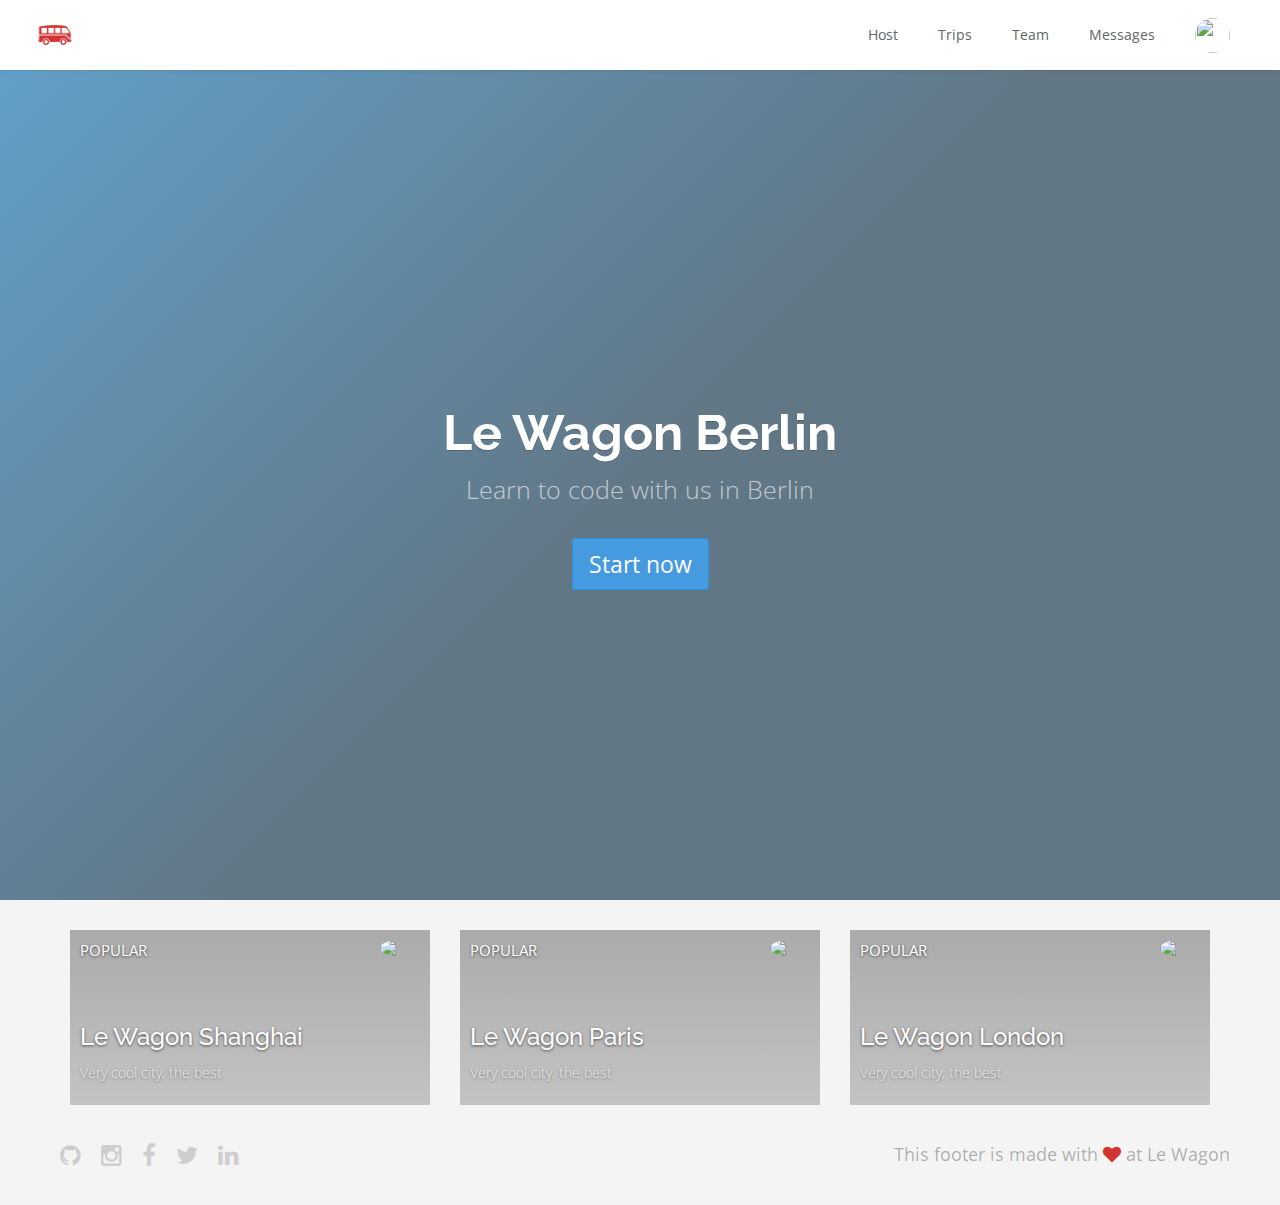
==== commit 5213c79c: "Automated commit at 2017-11-13 15:14:27 UTC by middleman-deploy 2.0.0-alpha" ====
--- a/index.html
+++ b/index.html
@@ -7,22 +7,136 @@
           content="width=device-width, initial-scale=1, shrink-to-fit=no">
     <!-- Use the title from a page's frontmatter if it has one -->
     <title>Le Wagon - Middleman</title>
-    <link href="stylesheets/application-3c48b980.css" rel="stylesheet" />
+    <link href="stylesheets/application-5475399c.css" rel="stylesheet" />
     <script src="javascripts/application-93de88c9.js"></script>
     <link href="images/favicon-f15af148.png" rel="icon" type="image/png" />
   </head>
   <body>
-    <div id="home">
+    <div class="navbar-wagon">
+  <!-- Logo -->
+  <a href="/" class="navbar-wagon-brand">
+    <img src="images/logo-acc9c0ec.png" id="logo" alt="Logo" />
+  </a>
+
+  <!-- Right Navigation -->
+  <div class="navbar-wagon-right hidden-xs hidden-sm">
+
+    <a href="" class="navbar-wagon-item navbar-wagon-link">Host</a>
+    <a href="" class="navbar-wagon-item navbar-wagon-link">Trips</a>
+    <a href="/team.html" class="navbar-wagon-item navbar-wagon-link">Team</a>
+    <a href="" class="navbar-wagon-item navbar-wagon-link">Messages</a>
+
+    <!-- Profile picture with dropdown list -->
+    <div class="navbar-wagon-item">
+      <div class="dropdown">
+        <img src="https://kitt.lewagon.com/placeholder/users/ssaunier" class="avatar dropdown-toggle" id="navbar-wagon-menu" data-toggle="dropdown">
+        <ul class="dropdown-menu dropdown-menu-right navbar-wagon-dropdown-menu">
+          <li><a href="#">Profile</a></li>
+          <li><a href="#">Dashboard</a></li>
+          <li><a href="#">Log Out</a></li>
+        </ul>
+      </div>
+    </div>
+  </div>
+
+  <!-- Dropdown appearing on mobile only -->
+  <div class="navbar-wagon-item hidden-md hidden-lg">
+    <div class="dropdown">
+      <i class="fa fa-bars dropdown-toggle" data-toggle="dropdown"></i>
+      <ul class="dropdown-menu dropdown-menu-right navbar-wagon-dropdown-menu">
+        <li><a href="#">Host</a></li>
+        <li><a href="#">Trips</a></li>
+        <li><a href="/team.html">Team</a></li>
+        <li><a href="#">Messages</a></li>
+      </ul>
+    </div>
+  </div>
+</div>
+
+
+    <!-- <div id="home"> -->
   <div class="home-content">
-    <img src="images/logo-acc9c0ec.png" width="200" alt="Logo" />
-    <p>
+
+    <div class="banner" style="background-image: linear-gradient(-225deg, rgba(0,101,168,0.6) 0%, rgba(0,36,61,0.6) 50%), url('https://kitt.lewagon.com/placeholder/cities/berlin');">
+
+      <div class="banner-content">
+        <h1>Le Wagon Berlin</h1>
+        <p>Learn to code with us in Berlin</p>
+        <a class="btn btn-primary btn-lg">Start now</a>
+      </div>
+
+    </div>
+
+    <div class="container">
+      <div class="row">
+
+        <div class="col-xs-12 col-sm-4">
+          <!-- insert <div class="card"> -->
+          <div class="card" style="background-image: linear-gradient(rgba(0,0,0,0.3), rgba(0,0,0,0.2)), url('https://kitt.lewagon.com/placeholder/cities/shanghai');">
+            <div class="card-category">Popular</div>
+            <div class="card-description">
+              <h2>Le Wagon Shanghai</h2>
+              <p>Very cool city, the best</p>
+            </div>
+            <img class="card-user" src="https://kitt.lewagon.com/placeholder/users/tgenaitay">
+            <a class="card-link" href="#" ></a>
+          </div>
+        </div>
+
+        <div class="col-xs-12 col-sm-4">
+          <!-- insert <div class="card"> -->
+          <div class="card" style="background-image: linear-gradient(rgba(0,0,0,0.3), rgba(0,0,0,0.2)), url('https://kitt.lewagon.com/placeholder/cities/paris');">
+            <div class="card-category">Popular</div>
+            <div class="card-description">
+              <h2>Le Wagon Paris</h2>
+              <p>Very cool city, the best</p>
+            </div>
+            <img class="card-user" src="https://kitt.lewagon.com/placeholder/users/tgenaitay">
+            <a class="card-link" href="#" ></a>
+          </div>
+        </div>
+
+        <div class="col-xs-12 col-sm-4">
+          <!-- insert <div class="card"> -->
+          <div class="card" style="background-image: linear-gradient(rgba(0,0,0,0.3), rgba(0,0,0,0.2)), url('https://kitt.lewagon.com/placeholder/cities/london');">
+            <div class="card-category">Popular</div>
+            <div class="card-description">
+              <h2>Le Wagon London</h2>
+              <p>Very cool city, the best</p>
+            </div>
+            <img class="card-user" src="https://kitt.lewagon.com/placeholder/users/tgenaitay">
+            <a class="card-link" href="#" ></a>
+          </div>
+        </div>
+      </div>
+    </div>
+
+<!--     <img src="images/logo-acc9c0ec.png" width="200" alt="Logo" /> -->
+
+<!--     <p>
       Middleman is now running!
     </p>
     <p class="about">
       <a href="about.html">More about this template</a>
-    </p>
+    </p> -->
+
+  </div>
+<!-- </div> -->
+
+
+    <div class="footer">
+  <div class="footer-links">
+    <a href="#"><i class="fa fa-github"></i></a>
+    <a href="#"><i class="fa fa-instagram"></i></a>
+    <a href="#"><i class="fa fa-facebook"></i></a>
+    <a href="#"><i class="fa fa-twitter"></i></a>
+    <a href="#"><i class="fa fa-linkedin"></i></a>
+  </div>
+  <div class="footer-copyright">
+    This footer is made with <i class="fa fa-heart"></i> at Le Wagon
   </div>
 </div>
 
+
   </body>
 </html>
--- a/stylesheets/application-5475399c.css
+++ b/stylesheets/application-5475399c.css
@@ -0,0 +1,8 @@
+@import url("https://fonts.googleapis.com/css?family=Open+Sans:400,300,700|Raleway:400,100,300,700,500");/*!
+ * Bootstrap v3.3.7 (http://getbootstrap.com)
+ * Copyright 2011-2016 Twitter, Inc.
+ * Licensed under MIT (https://github.com/twbs/bootstrap/blob/master/LICENSE)
+ *//*! normalize.css v3.0.3 | MIT License | github.com/necolas/normalize.css */html{font-family:sans-serif;-ms-text-size-adjust:100%;-webkit-text-size-adjust:100%}body{margin:0}article,aside,details,figcaption,figure,footer,header,hgroup,main,menu,nav,section,summary{display:block}audio,canvas,progress,video{display:inline-block;vertical-align:baseline}audio:not([controls]){display:none;height:0}[hidden],template{display:none}a{background-color:transparent}a:active,a:hover{outline:0}abbr[title]{border-bottom:1px dotted}b,strong{font-weight:bold}dfn{font-style:italic}h1{font-size:2em;margin:0.67em 0}mark{background:#ff0;color:#000}small{font-size:80%}sub,sup{font-size:75%;line-height:0;position:relative;vertical-align:baseline}sup{top:-0.5em}sub{bottom:-0.25em}img{border:0}svg:not(:root){overflow:hidden}figure{margin:1em 40px}hr{-webkit-box-sizing:content-box;box-sizing:content-box;height:0}pre{overflow:auto}code,kbd,pre,samp{font-family:monospace, monospace;font-size:1em}button,input,optgroup,select,textarea{color:inherit;font:inherit;margin:0}button{overflow:visible}button,select{text-transform:none}button,html input[type="button"],input[type="reset"],input[type="submit"]{-webkit-appearance:button;cursor:pointer}button[disabled],html input[disabled]{cursor:default}button::-moz-focus-inner,input::-moz-focus-inner{border:0;padding:0}input{line-height:normal}input[type="checkbox"],input[type="radio"]{-webkit-box-sizing:border-box;box-sizing:border-box;padding:0}input[type="number"]::-webkit-inner-spin-button,input[type="number"]::-webkit-outer-spin-button{height:auto}input[type="search"]{-webkit-appearance:textfield;-webkit-box-sizing:content-box;box-sizing:content-box}input[type="search"]::-webkit-search-cancel-button,input[type="search"]::-webkit-search-decoration{-webkit-appearance:none}fieldset{border:1px solid #c0c0c0;margin:0 2px;padding:0.35em 0.625em 0.75em}legend{border:0;padding:0}textarea{overflow:auto}optgroup{font-weight:bold}table{border-collapse:collapse;border-spacing:0}td,th{padding:0}/*! Source: https://github.com/h5bp/html5-boilerplate/blob/master/src/css/main.css */@media print{*,*:before,*:after{background:transparent !important;color:#000 !important;-webkit-box-shadow:none !important;box-shadow:none !important;text-shadow:none !important}a,a:visited{text-decoration:underline}a[href]:after{content:" (" attr(href) ")"}abbr[title]:after{content:" (" attr(title) ")"}a[href^="#"]:after,a[href^="javascript:"]:after{content:""}pre,blockquote{border:1px solid #999;page-break-inside:avoid}thead{display:table-header-group}tr,img{page-break-inside:avoid}img{max-width:100% !important}p,h2,h3{orphans:3;widows:3}h2,h3{page-break-after:avoid}.navbar{display:none}.btn>.caret,.dropup>.btn>.caret{border-top-color:#000 !important}.label{border:1px solid #000}.table{border-collapse:collapse !important}.table td,.table th{background-color:#fff !important}.table-bordered th,.table-bordered td{border:1px solid #ddd !important}}@font-face{font-family:'Glyphicons Halflings';src:url("../assets/bootstrap/glyphicons-halflings-regular-86b6f62b.eot");src:url("../assets/bootstrap/glyphicons-halflings-regular-86b6f62b.eot?#iefix") format("embedded-opentype"),url("../assets/bootstrap/glyphicons-halflings-regular-ca35b697.woff2") format("woff2"),url("../assets/bootstrap/glyphicons-halflings-regular-278e49a8.woff") format("woff"),url("../assets/bootstrap/glyphicons-halflings-regular-44bc1850.ttf") format("truetype"),url("../assets/bootstrap/glyphicons-halflings-regular-de51a849.svg#glyphicons_halflingsregular") format("svg")}.glyphicon{position:relative;top:1px;display:inline-block;font-family:'Glyphicons Halflings';font-style:normal;font-weight:normal;line-height:1;-webkit-font-smoothing:antialiased;-moz-osx-font-smoothing:grayscale}.glyphicon-asterisk:before{content:"\002a"}.glyphicon-plus:before{content:"\002b"}.glyphicon-euro:before,.glyphicon-eur:before{content:"\20ac"}.glyphicon-minus:before{content:"\2212"}.glyphicon-cloud:before{content:"\2601"}.glyphicon-envelope:before{content:"\2709"}.glyphicon-pencil:before{content:"\270f"}.glyphicon-glass:before{content:"\e001"}.glyphicon-music:before{content:"\e002"}.glyphicon-search:before{content:"\e003"}.glyphicon-heart:before{content:"\e005"}.glyphicon-star:before{content:"\e006"}.glyphicon-star-empty:before{content:"\e007"}.glyphicon-user:before{content:"\e008"}.glyphicon-film:before{content:"\e009"}.glyphicon-th-large:before{content:"\e010"}.glyphicon-th:before{content:"\e011"}.glyphicon-th-list:before{content:"\e012"}.glyphicon-ok:before{content:"\e013"}.glyphicon-remove:before{content:"\e014"}.glyphicon-zoom-in:before{content:"\e015"}.glyphicon-zoom-out:before{content:"\e016"}.glyphicon-off:before{content:"\e017"}.glyphicon-signal:before{content:"\e018"}.glyphicon-cog:before{content:"\e019"}.glyphicon-trash:before{content:"\e020"}.glyphicon-home:before{content:"\e021"}.glyphicon-file:before{content:"\e022"}.glyphicon-time:before{content:"\e023"}.glyphicon-road:before{content:"\e024"}.glyphicon-download-alt:before{content:"\e025"}.glyphicon-download:before{content:"\e026"}.glyphicon-upload:before{content:"\e027"}.glyphicon-inbox:before{content:"\e028"}.glyphicon-play-circle:before{content:"\e029"}.glyphicon-repeat:before{content:"\e030"}.glyphicon-refresh:before{content:"\e031"}.glyphicon-list-alt:before{content:"\e032"}.glyphicon-lock:before{content:"\e033"}.glyphicon-flag:before{content:"\e034"}.glyphicon-headphones:before{content:"\e035"}.glyphicon-volume-off:before{content:"\e036"}.glyphicon-volume-down:before{content:"\e037"}.glyphicon-volume-up:before{content:"\e038"}.glyphicon-qrcode:before{content:"\e039"}.glyphicon-barcode:before{content:"\e040"}.glyphicon-tag:before{content:"\e041"}.glyphicon-tags:before{content:"\e042"}.glyphicon-book:before{content:"\e043"}.glyphicon-bookmark:before{content:"\e044"}.glyphicon-print:before{content:"\e045"}.glyphicon-camera:before{content:"\e046"}.glyphicon-font:before{content:"\e047"}.glyphicon-bold:before{content:"\e048"}.glyphicon-italic:before{content:"\e049"}.glyphicon-text-height:before{content:"\e050"}.glyphicon-text-width:before{content:"\e051"}.glyphicon-align-left:before{content:"\e052"}.glyphicon-align-center:before{content:"\e053"}.glyphicon-align-right:before{content:"\e054"}.glyphicon-align-justify:before{content:"\e055"}.glyphicon-list:before{content:"\e056"}.glyphicon-indent-left:before{content:"\e057"}.glyphicon-indent-right:before{content:"\e058"}.glyphicon-facetime-video:before{content:"\e059"}.glyphicon-picture:before{content:"\e060"}.glyphicon-map-marker:before{content:"\e062"}.glyphicon-adjust:before{content:"\e063"}.glyphicon-tint:before{content:"\e064"}.glyphicon-edit:before{content:"\e065"}.glyphicon-share:before{content:"\e066"}.glyphicon-check:before{content:"\e067"}.glyphicon-move:before{content:"\e068"}.glyphicon-step-backward:before{content:"\e069"}.glyphicon-fast-backward:before{content:"\e070"}.glyphicon-backward:before{content:"\e071"}.glyphicon-play:before{content:"\e072"}.glyphicon-pause:before{content:"\e073"}.glyphicon-stop:before{content:"\e074"}.glyphicon-forward:before{content:"\e075"}.glyphicon-fast-forward:before{content:"\e076"}.glyphicon-step-forward:before{content:"\e077"}.glyphicon-eject:before{content:"\e078"}.glyphicon-chevron-left:before{content:"\e079"}.glyphicon-chevron-right:before{content:"\e080"}.glyphicon-plus-sign:before{content:"\e081"}.glyphicon-minus-sign:before{content:"\e082"}.glyphicon-remove-sign:before{content:"\e083"}.glyphicon-ok-sign:before{content:"\e084"}.glyphicon-question-sign:before{content:"\e085"}.glyphicon-info-sign:before{content:"\e086"}.glyphicon-screenshot:before{content:"\e087"}.glyphicon-remove-circle:before{content:"\e088"}.glyphicon-ok-circle:before{content:"\e089"}.glyphicon-ban-circle:before{content:"\e090"}.glyphicon-arrow-left:before{content:"\e091"}.glyphicon-arrow-right:before{content:"\e092"}.glyphicon-arrow-up:before{content:"\e093"}.glyphicon-arrow-down:before{content:"\e094"}.glyphicon-share-alt:before{content:"\e095"}.glyphicon-resize-full:before{content:"\e096"}.glyphicon-resize-small:before{content:"\e097"}.glyphicon-exclamation-sign:before{content:"\e101"}.glyphicon-gift:before{content:"\e102"}.glyphicon-leaf:before{content:"\e103"}.glyphicon-fire:before{content:"\e104"}.glyphicon-eye-open:before{content:"\e105"}.glyphicon-eye-close:before{content:"\e106"}.glyphicon-warning-sign:before{content:"\e107"}.glyphicon-plane:before{content:"\e108"}.glyphicon-calendar:before{content:"\e109"}.glyphicon-random:before{content:"\e110"}.glyphicon-comment:before{content:"\e111"}.glyphicon-magnet:before{content:"\e112"}.glyphicon-chevron-up:before{content:"\e113"}.glyphicon-chevron-down:before{content:"\e114"}.glyphicon-retweet:before{content:"\e115"}.glyphicon-shopping-cart:before{content:"\e116"}.glyphicon-folder-close:before{content:"\e117"}.glyphicon-folder-open:before{content:"\e118"}.glyphicon-resize-vertical:before{content:"\e119"}.glyphicon-resize-horizontal:before{content:"\e120"}.glyphicon-hdd:before{content:"\e121"}.glyphicon-bullhorn:before{content:"\e122"}.glyphicon-bell:before{content:"\e123"}.glyphicon-certificate:before{content:"\e124"}.glyphicon-thumbs-up:before{content:"\e125"}.glyphicon-thumbs-down:before{content:"\e126"}.glyphicon-hand-right:before{content:"\e127"}.glyphicon-hand-left:before{content:"\e128"}.glyphicon-hand-up:before{content:"\e129"}.glyphicon-hand-down:before{content:"\e130"}.glyphicon-circle-arrow-right:before{content:"\e131"}.glyphicon-circle-arrow-left:before{content:"\e132"}.glyphicon-circle-arrow-up:before{content:"\e133"}.glyphicon-circle-arrow-down:before{content:"\e134"}.glyphicon-globe:before{content:"\e135"}.glyphicon-wrench:before{content:"\e136"}.glyphicon-tasks:before{content:"\e137"}.glyphicon-filter:before{content:"\e138"}.glyphicon-briefcase:before{content:"\e139"}.glyphicon-fullscreen:before{content:"\e140"}.glyphicon-dashboard:before{content:"\e141"}.glyphicon-paperclip:before{content:"\e142"}.glyphicon-heart-empty:before{content:"\e143"}.glyphicon-link:before{content:"\e144"}.glyphicon-phone:before{content:"\e145"}.glyphicon-pushpin:before{content:"\e146"}.glyphicon-usd:before{content:"\e148"}.glyphicon-gbp:before{content:"\e149"}.glyphicon-sort:before{content:"\e150"}.glyphicon-sort-by-alphabet:before{content:"\e151"}.glyphicon-sort-by-alphabet-alt:before{content:"\e152"}.glyphicon-sort-by-order:before{content:"\e153"}.glyphicon-sort-by-order-alt:before{content:"\e154"}.glyphicon-sort-by-attributes:before{content:"\e155"}.glyphicon-sort-by-attributes-alt:before{content:"\e156"}.glyphicon-unchecked:before{content:"\e157"}.glyphicon-expand:before{content:"\e158"}.glyphicon-collapse-down:before{content:"\e159"}.glyphicon-collapse-up:before{content:"\e160"}.glyphicon-log-in:before{content:"\e161"}.glyphicon-flash:before{content:"\e162"}.glyphicon-log-out:before{content:"\e163"}.glyphicon-new-window:before{content:"\e164"}.glyphicon-record:before{content:"\e165"}.glyphicon-save:before{content:"\e166"}.glyphicon-open:before{content:"\e167"}.glyphicon-saved:before{content:"\e168"}.glyphicon-import:before{content:"\e169"}.glyphicon-export:before{content:"\e170"}.glyphicon-send:before{content:"\e171"}.glyphicon-floppy-disk:before{content:"\e172"}.glyphicon-floppy-saved:before{content:"\e173"}.glyphicon-floppy-remove:before{content:"\e174"}.glyphicon-floppy-save:before{content:"\e175"}.glyphicon-floppy-open:before{content:"\e176"}.glyphicon-credit-card:before{content:"\e177"}.glyphicon-transfer:before{content:"\e178"}.glyphicon-cutlery:before{content:"\e179"}.glyphicon-header:before{content:"\e180"}.glyphicon-compressed:before{content:"\e181"}.glyphicon-earphone:before{content:"\e182"}.glyphicon-phone-alt:before{content:"\e183"}.glyphicon-tower:before{content:"\e184"}.glyphicon-stats:before{content:"\e185"}.glyphicon-sd-video:before{content:"\e186"}.glyphicon-hd-video:before{content:"\e187"}.glyphicon-subtitles:before{content:"\e188"}.glyphicon-sound-stereo:before{content:"\e189"}.glyphicon-sound-dolby:before{content:"\e190"}.glyphicon-sound-5-1:before{content:"\e191"}.glyphicon-sound-6-1:before{content:"\e192"}.glyphicon-sound-7-1:before{content:"\e193"}.glyphicon-copyright-mark:before{content:"\e194"}.glyphicon-registration-mark:before{content:"\e195"}.glyphicon-cloud-download:before{content:"\e197"}.glyphicon-cloud-upload:before{content:"\e198"}.glyphicon-tree-conifer:before{content:"\e199"}.glyphicon-tree-deciduous:before{content:"\e200"}.glyphicon-cd:before{content:"\e201"}.glyphicon-save-file:before{content:"\e202"}.glyphicon-open-file:before{content:"\e203"}.glyphicon-level-up:before{content:"\e204"}.glyphicon-copy:before{content:"\e205"}.glyphicon-paste:before{content:"\e206"}.glyphicon-alert:before{content:"\e209"}.glyphicon-equalizer:before{content:"\e210"}.glyphicon-king:before{content:"\e211"}.glyphicon-queen:before{content:"\e212"}.glyphicon-pawn:before{content:"\e213"}.glyphicon-bishop:before{content:"\e214"}.glyphicon-knight:before{content:"\e215"}.glyphicon-baby-formula:before{content:"\e216"}.glyphicon-tent:before{content:"\26fa"}.glyphicon-blackboard:before{content:"\e218"}.glyphicon-bed:before{content:"\e219"}.glyphicon-apple:before{content:"\f8ff"}.glyphicon-erase:before{content:"\e221"}.glyphicon-hourglass:before{content:"\231b"}.glyphicon-lamp:before{content:"\e223"}.glyphicon-duplicate:before{content:"\e224"}.glyphicon-piggy-bank:before{content:"\e225"}.glyphicon-scissors:before{content:"\e226"}.glyphicon-bitcoin:before{content:"\e227"}.glyphicon-btc:before{content:"\e227"}.glyphicon-xbt:before{content:"\e227"}.glyphicon-yen:before{content:"\00a5"}.glyphicon-jpy:before{content:"\00a5"}.glyphicon-ruble:before{content:"\20bd"}.glyphicon-rub:before{content:"\20bd"}.glyphicon-scale:before{content:"\e230"}.glyphicon-ice-lolly:before{content:"\e231"}.glyphicon-ice-lolly-tasted:before{content:"\e232"}.glyphicon-education:before{content:"\e233"}.glyphicon-option-horizontal:before{content:"\e234"}.glyphicon-option-vertical:before{content:"\e235"}.glyphicon-menu-hamburger:before{content:"\e236"}.glyphicon-modal-window:before{content:"\e237"}.glyphicon-oil:before{content:"\e238"}.glyphicon-grain:before{content:"\e239"}.glyphicon-sunglasses:before{content:"\e240"}.glyphicon-text-size:before{content:"\e241"}.glyphicon-text-color:before{content:"\e242"}.glyphicon-text-background:before{content:"\e243"}.glyphicon-object-align-top:before{content:"\e244"}.glyphicon-object-align-bottom:before{content:"\e245"}.glyphicon-object-align-horizontal:before{content:"\e246"}.glyphicon-object-align-left:before{content:"\e247"}.glyphicon-object-align-vertical:before{content:"\e248"}.glyphicon-object-align-right:before{content:"\e249"}.glyphicon-triangle-right:before{content:"\e250"}.glyphicon-triangle-left:before{content:"\e251"}.glyphicon-triangle-bottom:before{content:"\e252"}.glyphicon-triangle-top:before{content:"\e253"}.glyphicon-console:before{content:"\e254"}.glyphicon-superscript:before{content:"\e255"}.glyphicon-subscript:before{content:"\e256"}.glyphicon-menu-left:before{content:"\e257"}.glyphicon-menu-right:before{content:"\e258"}.glyphicon-menu-down:before{content:"\e259"}.glyphicon-menu-up:before{content:"\e260"}*{-webkit-box-sizing:border-box;box-sizing:border-box}*:before,*:after{-webkit-box-sizing:border-box;box-sizing:border-box}html{font-size:10px;-webkit-tap-highlight-color:transparent}body{font-family:"Open Sans", "Helvetica", "sans-serif";font-size:18px;line-height:1.42857143;color:#333333;background-color:#F4F4F4}input,button,select,textarea{font-family:inherit;font-size:inherit;line-height:inherit}a{color:#469AE0;text-decoration:none}a:hover,a:focus{color:#1f74ba;text-decoration:underline}a:focus{outline:5px auto -webkit-focus-ring-color;outline-offset:-2px}figure{margin:0}img{vertical-align:middle}.img-responsive{display:block;max-width:100%;height:auto}.img-rounded{border-radius:2px}.img-thumbnail{padding:4px;line-height:1.42857143;background-color:#F4F4F4;border:1px solid #ddd;border-radius:2px;-webkit-transition:all 0.2s ease-in-out;transition:all 0.2s ease-in-out;display:inline-block;max-width:100%;height:auto}.img-circle{border-radius:50%}hr{margin-top:25px;margin-bottom:25px;border:0;border-top:1px solid #eeeeee}.sr-only{position:absolute;width:1px;height:1px;margin:-1px;padding:0;overflow:hidden;clip:rect(0, 0, 0, 0);border:0}.sr-only-focusable:active,.sr-only-focusable:focus{position:static;width:auto;height:auto;margin:0;overflow:visible;clip:auto}[role="button"]{cursor:pointer}h1,h2,h3,h4,h5,h6,.h1,.h2,.h3,.h4,.h5,.h6{font-family:"Raleway", "Helvetica", "sans-serif";font-weight:500;line-height:1.1;color:inherit}h1 small,h1 .small,h2 small,h2 .small,h3 small,h3 .small,h4 small,h4 .small,h5 small,h5 .small,h6 small,h6 .small,.h1 small,.h1 .small,.h2 small,.h2 .small,.h3 small,.h3 .small,.h4 small,.h4 .small,.h5 small,.h5 .small,.h6 small,.h6 .small{font-weight:normal;line-height:1;color:#777777}h1,.h1,h2,.h2,h3,.h3{margin-top:25px;margin-bottom:12.5px}h1 small,h1 .small,.h1 small,.h1 .small,h2 small,h2 .small,.h2 small,.h2 .small,h3 small,h3 .small,.h3 small,.h3 .small{font-size:65%}h4,.h4,h5,.h5,h6,.h6{margin-top:12.5px;margin-bottom:12.5px}h4 small,h4 .small,.h4 small,.h4 .small,h5 small,h5 .small,.h5 small,.h5 .small,h6 small,h6 .small,.h6 small,.h6 .small{font-size:75%}h1,.h1{font-size:46px}h2,.h2{font-size:38px}h3,.h3{font-size:31px}h4,.h4{font-size:23px}h5,.h5{font-size:18px}h6,.h6{font-size:16px}p{margin:0 0 12.5px}.lead{margin-bottom:25px;font-size:20px;font-weight:300;line-height:1.4}@media (min-width: 768px){.lead{font-size:27px}}small,.small{font-size:88%}mark,.mark{background-color:#fcf8e3;padding:.2em}.text-left{text-align:left}.text-right{text-align:right}.text-center{text-align:center}.text-justify{text-align:justify}.text-nowrap{white-space:nowrap}.text-lowercase{text-transform:lowercase}.text-uppercase,.initialism{text-transform:uppercase}.text-capitalize{text-transform:capitalize}.text-muted{color:#777777}.text-primary{color:#469AE0}a.text-primary:hover,a.text-primary:focus{color:#2381d0}.text-success{color:#3c763d}a.text-success:hover,a.text-success:focus{color:#2b542c}.text-info{color:#31708f}a.text-info:hover,a.text-info:focus{color:#245269}.text-warning{color:#8a6d3b}a.text-warning:hover,a.text-warning:focus{color:#66512c}.text-danger{color:#a94442}a.text-danger:hover,a.text-danger:focus{color:#843534}.bg-primary{color:#fff}.bg-primary{background-color:#469AE0}a.bg-primary:hover,a.bg-primary:focus{background-color:#2381d0}.bg-success{background-color:#dff0d8}a.bg-success:hover,a.bg-success:focus{background-color:#c1e2b3}.bg-info{background-color:#d9edf7}a.bg-info:hover,a.bg-info:focus{background-color:#afd9ee}.bg-warning{background-color:#fcf8e3}a.bg-warning:hover,a.bg-warning:focus{background-color:#f7ecb5}.bg-danger{background-color:#f2dede}a.bg-danger:hover,a.bg-danger:focus{background-color:#e4b9b9}.page-header{padding-bottom:11.5px;margin:50px 0 25px;border-bottom:1px solid #eeeeee}ul,ol{margin-top:0;margin-bottom:12.5px}ul ul,ul ol,ol ul,ol ol{margin-bottom:0}.list-unstyled{padding-left:0;list-style:none}.list-inline{padding-left:0;list-style:none;margin-left:-5px}.list-inline>li{display:inline-block;padding-left:5px;padding-right:5px}dl{margin-top:0;margin-bottom:25px}dt,dd{line-height:1.42857143}dt{font-weight:bold}dd{margin-left:0}.dl-horizontal dd:before,.dl-horizontal dd:after{content:" ";display:table}.dl-horizontal dd:after{clear:both}@media (min-width: 768px){.dl-horizontal dt{float:left;width:160px;clear:left;text-align:right;overflow:hidden;text-overflow:ellipsis;white-space:nowrap}.dl-horizontal dd{margin-left:180px}}abbr[title],abbr[data-original-title]{cursor:help;border-bottom:1px dotted #777777}.initialism{font-size:90%}blockquote{padding:12.5px 25px;margin:0 0 25px;font-size:22.5px;border-left:5px solid #eeeeee}blockquote p:last-child,blockquote ul:last-child,blockquote ol:last-child{margin-bottom:0}blockquote footer,blockquote small,blockquote .small{display:block;font-size:80%;line-height:1.42857143;color:#777777}blockquote footer:before,blockquote small:before,blockquote .small:before{content:'\2014 \00A0'}.blockquote-reverse,blockquote.pull-right{padding-right:15px;padding-left:0;border-right:5px solid #eeeeee;border-left:0;text-align:right}.blockquote-reverse footer:before,.blockquote-reverse small:before,.blockquote-reverse .small:before,blockquote.pull-right footer:before,blockquote.pull-right small:before,blockquote.pull-right .small:before{content:''}.blockquote-reverse footer:after,.blockquote-reverse small:after,.blockquote-reverse .small:after,blockquote.pull-right footer:after,blockquote.pull-right small:after,blockquote.pull-right .small:after{content:'\00A0 \2014'}address{margin-bottom:25px;font-style:normal;line-height:1.42857143}code,kbd,pre,samp{font-family:Menlo, Monaco, Consolas, "Courier New", monospace}code{padding:2px 4px;font-size:90%;color:#c7254e;background-color:#f9f2f4;border-radius:2px}kbd{padding:2px 4px;font-size:90%;color:#fff;background-color:#333;border-radius:2px;-webkit-box-shadow:inset 0 -1px 0 rgba(0,0,0,0.25);box-shadow:inset 0 -1px 0 rgba(0,0,0,0.25)}kbd kbd{padding:0;font-size:100%;font-weight:bold;-webkit-box-shadow:none;box-shadow:none}pre{display:block;padding:12px;margin:0 0 12.5px;font-size:17px;line-height:1.42857143;word-break:break-all;word-wrap:break-word;color:#333333;background-color:#f5f5f5;border:1px solid #ccc;border-radius:2px}pre code{padding:0;font-size:inherit;color:inherit;white-space:pre-wrap;background-color:transparent;border-radius:0}.pre-scrollable{max-height:340px;overflow-y:scroll}.container{margin-right:auto;margin-left:auto;padding-left:15px;padding-right:15px}.container:before,.container:after{content:" ";display:table}.container:after{clear:both}@media (min-width: 768px){.container{width:750px}}@media (min-width: 992px){.container{width:970px}}@media (min-width: 1200px){.container{width:1170px}}.container-fluid{margin-right:auto;margin-left:auto;padding-left:15px;padding-right:15px}.container-fluid:before,.container-fluid:after{content:" ";display:table}.container-fluid:after{clear:both}.row{margin-left:-15px;margin-right:-15px}.row:before,.row:after{content:" ";display:table}.row:after{clear:both}.col-xs-1,.col-sm-1,.col-md-1,.col-lg-1,.col-xs-2,.col-sm-2,.col-md-2,.col-lg-2,.col-xs-3,.col-sm-3,.col-md-3,.col-lg-3,.col-xs-4,.col-sm-4,.col-md-4,.col-lg-4,.col-xs-5,.col-sm-5,.col-md-5,.col-lg-5,.col-xs-6,.col-sm-6,.col-md-6,.col-lg-6,.col-xs-7,.col-sm-7,.col-md-7,.col-lg-7,.col-xs-8,.col-sm-8,.col-md-8,.col-lg-8,.col-xs-9,.col-sm-9,.col-md-9,.col-lg-9,.col-xs-10,.col-sm-10,.col-md-10,.col-lg-10,.col-xs-11,.col-sm-11,.col-md-11,.col-lg-11,.col-xs-12,.col-sm-12,.col-md-12,.col-lg-12{position:relative;min-height:1px;padding-left:15px;padding-right:15px}.col-xs-1,.col-xs-2,.col-xs-3,.col-xs-4,.col-xs-5,.col-xs-6,.col-xs-7,.col-xs-8,.col-xs-9,.col-xs-10,.col-xs-11,.col-xs-12{float:left}.col-xs-1{width:8.33333333%}.col-xs-2{width:16.66666667%}.col-xs-3{width:25%}.col-xs-4{width:33.33333333%}.col-xs-5{width:41.66666667%}.col-xs-6{width:50%}.col-xs-7{width:58.33333333%}.col-xs-8{width:66.66666667%}.col-xs-9{width:75%}.col-xs-10{width:83.33333333%}.col-xs-11{width:91.66666667%}.col-xs-12{width:100%}.col-xs-pull-0{right:auto}.col-xs-pull-1{right:8.33333333%}.col-xs-pull-2{right:16.66666667%}.col-xs-pull-3{right:25%}.col-xs-pull-4{right:33.33333333%}.col-xs-pull-5{right:41.66666667%}.col-xs-pull-6{right:50%}.col-xs-pull-7{right:58.33333333%}.col-xs-pull-8{right:66.66666667%}.col-xs-pull-9{right:75%}.col-xs-pull-10{right:83.33333333%}.col-xs-pull-11{right:91.66666667%}.col-xs-pull-12{right:100%}.col-xs-push-0{left:auto}.col-xs-push-1{left:8.33333333%}.col-xs-push-2{left:16.66666667%}.col-xs-push-3{left:25%}.col-xs-push-4{left:33.33333333%}.col-xs-push-5{left:41.66666667%}.col-xs-push-6{left:50%}.col-xs-push-7{left:58.33333333%}.col-xs-push-8{left:66.66666667%}.col-xs-push-9{left:75%}.col-xs-push-10{left:83.33333333%}.col-xs-push-11{left:91.66666667%}.col-xs-push-12{left:100%}.col-xs-offset-0{margin-left:0%}.col-xs-offset-1{margin-left:8.33333333%}.col-xs-offset-2{margin-left:16.66666667%}.col-xs-offset-3{margin-left:25%}.col-xs-offset-4{margin-left:33.33333333%}.col-xs-offset-5{margin-left:41.66666667%}.col-xs-offset-6{margin-left:50%}.col-xs-offset-7{margin-left:58.33333333%}.col-xs-offset-8{margin-left:66.66666667%}.col-xs-offset-9{margin-left:75%}.col-xs-offset-10{margin-left:83.33333333%}.col-xs-offset-11{margin-left:91.66666667%}.col-xs-offset-12{margin-left:100%}@media (min-width: 768px){.col-sm-1,.col-sm-2,.col-sm-3,.col-sm-4,.col-sm-5,.col-sm-6,.col-sm-7,.col-sm-8,.col-sm-9,.col-sm-10,.col-sm-11,.col-sm-12{float:left}.col-sm-1{width:8.33333333%}.col-sm-2{width:16.66666667%}.col-sm-3{width:25%}.col-sm-4{width:33.33333333%}.col-sm-5{width:41.66666667%}.col-sm-6{width:50%}.col-sm-7{width:58.33333333%}.col-sm-8{width:66.66666667%}.col-sm-9{width:75%}.col-sm-10{width:83.33333333%}.col-sm-11{width:91.66666667%}.col-sm-12{width:100%}.col-sm-pull-0{right:auto}.col-sm-pull-1{right:8.33333333%}.col-sm-pull-2{right:16.66666667%}.col-sm-pull-3{right:25%}.col-sm-pull-4{right:33.33333333%}.col-sm-pull-5{right:41.66666667%}.col-sm-pull-6{right:50%}.col-sm-pull-7{right:58.33333333%}.col-sm-pull-8{right:66.66666667%}.col-sm-pull-9{right:75%}.col-sm-pull-10{right:83.33333333%}.col-sm-pull-11{right:91.66666667%}.col-sm-pull-12{right:100%}.col-sm-push-0{left:auto}.col-sm-push-1{left:8.33333333%}.col-sm-push-2{left:16.66666667%}.col-sm-push-3{left:25%}.col-sm-push-4{left:33.33333333%}.col-sm-push-5{left:41.66666667%}.col-sm-push-6{left:50%}.col-sm-push-7{left:58.33333333%}.col-sm-push-8{left:66.66666667%}.col-sm-push-9{left:75%}.col-sm-push-10{left:83.33333333%}.col-sm-push-11{left:91.66666667%}.col-sm-push-12{left:100%}.col-sm-offset-0{margin-left:0%}.col-sm-offset-1{margin-left:8.33333333%}.col-sm-offset-2{margin-left:16.66666667%}.col-sm-offset-3{margin-left:25%}.col-sm-offset-4{margin-left:33.33333333%}.col-sm-offset-5{margin-left:41.66666667%}.col-sm-offset-6{margin-left:50%}.col-sm-offset-7{margin-left:58.33333333%}.col-sm-offset-8{margin-left:66.66666667%}.col-sm-offset-9{margin-left:75%}.col-sm-offset-10{margin-left:83.33333333%}.col-sm-offset-11{margin-left:91.66666667%}.col-sm-offset-12{margin-left:100%}}@media (min-width: 992px){.col-md-1,.col-md-2,.col-md-3,.col-md-4,.col-md-5,.col-md-6,.col-md-7,.col-md-8,.col-md-9,.col-md-10,.col-md-11,.col-md-12{float:left}.col-md-1{width:8.33333333%}.col-md-2{width:16.66666667%}.col-md-3{width:25%}.col-md-4{width:33.33333333%}.col-md-5{width:41.66666667%}.col-md-6{width:50%}.col-md-7{width:58.33333333%}.col-md-8{width:66.66666667%}.col-md-9{width:75%}.col-md-10{width:83.33333333%}.col-md-11{width:91.66666667%}.col-md-12{width:100%}.col-md-pull-0{right:auto}.col-md-pull-1{right:8.33333333%}.col-md-pull-2{right:16.66666667%}.col-md-pull-3{right:25%}.col-md-pull-4{right:33.33333333%}.col-md-pull-5{right:41.66666667%}.col-md-pull-6{right:50%}.col-md-pull-7{right:58.33333333%}.col-md-pull-8{right:66.66666667%}.col-md-pull-9{right:75%}.col-md-pull-10{right:83.33333333%}.col-md-pull-11{right:91.66666667%}.col-md-pull-12{right:100%}.col-md-push-0{left:auto}.col-md-push-1{left:8.33333333%}.col-md-push-2{left:16.66666667%}.col-md-push-3{left:25%}.col-md-push-4{left:33.33333333%}.col-md-push-5{left:41.66666667%}.col-md-push-6{left:50%}.col-md-push-7{left:58.33333333%}.col-md-push-8{left:66.66666667%}.col-md-push-9{left:75%}.col-md-push-10{left:83.33333333%}.col-md-push-11{left:91.66666667%}.col-md-push-12{left:100%}.col-md-offset-0{margin-left:0%}.col-md-offset-1{margin-left:8.33333333%}.col-md-offset-2{margin-left:16.66666667%}.col-md-offset-3{margin-left:25%}.col-md-offset-4{margin-left:33.33333333%}.col-md-offset-5{margin-left:41.66666667%}.col-md-offset-6{margin-left:50%}.col-md-offset-7{margin-left:58.33333333%}.col-md-offset-8{margin-left:66.66666667%}.col-md-offset-9{margin-left:75%}.col-md-offset-10{margin-left:83.33333333%}.col-md-offset-11{margin-left:91.66666667%}.col-md-offset-12{margin-left:100%}}@media (min-width: 1200px){.col-lg-1,.col-lg-2,.col-lg-3,.col-lg-4,.col-lg-5,.col-lg-6,.col-lg-7,.col-lg-8,.col-lg-9,.col-lg-10,.col-lg-11,.col-lg-12{float:left}.col-lg-1{width:8.33333333%}.col-lg-2{width:16.66666667%}.col-lg-3{width:25%}.col-lg-4{width:33.33333333%}.col-lg-5{width:41.66666667%}.col-lg-6{width:50%}.col-lg-7{width:58.33333333%}.col-lg-8{width:66.66666667%}.col-lg-9{width:75%}.col-lg-10{width:83.33333333%}.col-lg-11{width:91.66666667%}.col-lg-12{width:100%}.col-lg-pull-0{right:auto}.col-lg-pull-1{right:8.33333333%}.col-lg-pull-2{right:16.66666667%}.col-lg-pull-3{right:25%}.col-lg-pull-4{right:33.33333333%}.col-lg-pull-5{right:41.66666667%}.col-lg-pull-6{right:50%}.col-lg-pull-7{right:58.33333333%}.col-lg-pull-8{right:66.66666667%}.col-lg-pull-9{right:75%}.col-lg-pull-10{right:83.33333333%}.col-lg-pull-11{right:91.66666667%}.col-lg-pull-12{right:100%}.col-lg-push-0{left:auto}.col-lg-push-1{left:8.33333333%}.col-lg-push-2{left:16.66666667%}.col-lg-push-3{left:25%}.col-lg-push-4{left:33.33333333%}.col-lg-push-5{left:41.66666667%}.col-lg-push-6{left:50%}.col-lg-push-7{left:58.33333333%}.col-lg-push-8{left:66.66666667%}.col-lg-push-9{left:75%}.col-lg-push-10{left:83.33333333%}.col-lg-push-11{left:91.66666667%}.col-lg-push-12{left:100%}.col-lg-offset-0{margin-left:0%}.col-lg-offset-1{margin-left:8.33333333%}.col-lg-offset-2{margin-left:16.66666667%}.col-lg-offset-3{margin-left:25%}.col-lg-offset-4{margin-left:33.33333333%}.col-lg-offset-5{margin-left:41.66666667%}.col-lg-offset-6{margin-left:50%}.col-lg-offset-7{margin-left:58.33333333%}.col-lg-offset-8{margin-left:66.66666667%}.col-lg-offset-9{margin-left:75%}.col-lg-offset-10{margin-left:83.33333333%}.col-lg-offset-11{margin-left:91.66666667%}.col-lg-offset-12{margin-left:100%}}table{background-color:transparent}caption{padding-top:8px;padding-bottom:8px;color:#777777;text-align:left}th{text-align:left}.table{width:100%;max-width:100%;margin-bottom:25px}.table>thead>tr>th,.table>thead>tr>td,.table>tbody>tr>th,.table>tbody>tr>td,.table>tfoot>tr>th,.table>tfoot>tr>td{padding:8px;line-height:1.42857143;vertical-align:top;border-top:1px solid #ddd}.table>thead>tr>th{vertical-align:bottom;border-bottom:2px solid #ddd}.table>caption+thead>tr:first-child>th,.table>caption+thead>tr:first-child>td,.table>colgroup+thead>tr:first-child>th,.table>colgroup+thead>tr:first-child>td,.table>thead:first-child>tr:first-child>th,.table>thead:first-child>tr:first-child>td{border-top:0}.table>tbody+tbody{border-top:2px solid #ddd}.table .table{background-color:#F4F4F4}.table-condensed>thead>tr>th,.table-condensed>thead>tr>td,.table-condensed>tbody>tr>th,.table-condensed>tbody>tr>td,.table-condensed>tfoot>tr>th,.table-condensed>tfoot>tr>td{padding:5px}.table-bordered{border:1px solid #ddd}.table-bordered>thead>tr>th,.table-bordered>thead>tr>td,.table-bordered>tbody>tr>th,.table-bordered>tbody>tr>td,.table-bordered>tfoot>tr>th,.table-bordered>tfoot>tr>td{border:1px solid #ddd}.table-bordered>thead>tr>th,.table-bordered>thead>tr>td{border-bottom-width:2px}.table-striped>tbody>tr:nth-of-type(odd){background-color:#f9f9f9}.table-hover>tbody>tr:hover{background-color:#f5f5f5}table col[class*="col-"]{position:static;float:none;display:table-column}table td[class*="col-"],table th[class*="col-"]{position:static;float:none;display:table-cell}.table>thead>tr>td.active,.table>thead>tr>th.active,.table>thead>tr.active>td,.table>thead>tr.active>th,.table>tbody>tr>td.active,.table>tbody>tr>th.active,.table>tbody>tr.active>td,.table>tbody>tr.active>th,.table>tfoot>tr>td.active,.table>tfoot>tr>th.active,.table>tfoot>tr.active>td,.table>tfoot>tr.active>th{background-color:#f5f5f5}.table-hover>tbody>tr>td.active:hover,.table-hover>tbody>tr>th.active:hover,.table-hover>tbody>tr.active:hover>td,.table-hover>tbody>tr:hover>.active,.table-hover>tbody>tr.active:hover>th{background-color:#e8e8e8}.table>thead>tr>td.success,.table>thead>tr>th.success,.table>thead>tr.success>td,.table>thead>tr.success>th,.table>tbody>tr>td.success,.table>tbody>tr>th.success,.table>tbody>tr.success>td,.table>tbody>tr.success>th,.table>tfoot>tr>td.success,.table>tfoot>tr>th.success,.table>tfoot>tr.success>td,.table>tfoot>tr.success>th{background-color:#dff0d8}.table-hover>tbody>tr>td.success:hover,.table-hover>tbody>tr>th.success:hover,.table-hover>tbody>tr.success:hover>td,.table-hover>tbody>tr:hover>.success,.table-hover>tbody>tr.success:hover>th{background-color:#d0e9c6}.table>thead>tr>td.info,.table>thead>tr>th.info,.table>thead>tr.info>td,.table>thead>tr.info>th,.table>tbody>tr>td.info,.table>tbody>tr>th.info,.table>tbody>tr.info>td,.table>tbody>tr.info>th,.table>tfoot>tr>td.info,.table>tfoot>tr>th.info,.table>tfoot>tr.info>td,.table>tfoot>tr.info>th{background-color:#d9edf7}.table-hover>tbody>tr>td.info:hover,.table-hover>tbody>tr>th.info:hover,.table-hover>tbody>tr.info:hover>td,.table-hover>tbody>tr:hover>.info,.table-hover>tbody>tr.info:hover>th{background-color:#c4e3f3}.table>thead>tr>td.warning,.table>thead>tr>th.warning,.table>thead>tr.warning>td,.table>thead>tr.warning>th,.table>tbody>tr>td.warning,.table>tbody>tr>th.warning,.table>tbody>tr.warning>td,.table>tbody>tr.warning>th,.table>tfoot>tr>td.warning,.table>tfoot>tr>th.warning,.table>tfoot>tr.warning>td,.table>tfoot>tr.warning>th{background-color:#fcf8e3}.table-hover>tbody>tr>td.warning:hover,.table-hover>tbody>tr>th.warning:hover,.table-hover>tbody>tr.warning:hover>td,.table-hover>tbody>tr:hover>.warning,.table-hover>tbody>tr.warning:hover>th{background-color:#faf2cc}.table>thead>tr>td.danger,.table>thead>tr>th.danger,.table>thead>tr.danger>td,.table>thead>tr.danger>th,.table>tbody>tr>td.danger,.table>tbody>tr>th.danger,.table>tbody>tr.danger>td,.table>tbody>tr.danger>th,.table>tfoot>tr>td.danger,.table>tfoot>tr>th.danger,.table>tfoot>tr.danger>td,.table>tfoot>tr.danger>th{background-color:#f2dede}.table-hover>tbody>tr>td.danger:hover,.table-hover>tbody>tr>th.danger:hover,.table-hover>tbody>tr.danger:hover>td,.table-hover>tbody>tr:hover>.danger,.table-hover>tbody>tr.danger:hover>th{background-color:#ebcccc}.table-responsive{overflow-x:auto;min-height:0.01%}@media screen and (max-width: 767px){.table-responsive{width:100%;margin-bottom:18.75px;overflow-y:hidden;-ms-overflow-style:-ms-autohiding-scrollbar;border:1px solid #ddd}.table-responsive>.table{margin-bottom:0}.table-responsive>.table>thead>tr>th,.table-responsive>.table>thead>tr>td,.table-responsive>.table>tbody>tr>th,.table-responsive>.table>tbody>tr>td,.table-responsive>.table>tfoot>tr>th,.table-responsive>.table>tfoot>tr>td{white-space:nowrap}.table-responsive>.table-bordered{border:0}.table-responsive>.table-bordered>thead>tr>th:first-child,.table-responsive>.table-bordered>thead>tr>td:first-child,.table-responsive>.table-bordered>tbody>tr>th:first-child,.table-responsive>.table-bordered>tbody>tr>td:first-child,.table-responsive>.table-bordered>tfoot>tr>th:first-child,.table-responsive>.table-bordered>tfoot>tr>td:first-child{border-left:0}.table-responsive>.table-bordered>thead>tr>th:last-child,.table-responsive>.table-bordered>thead>tr>td:last-child,.table-responsive>.table-bordered>tbody>tr>th:last-child,.table-responsive>.table-bordered>tbody>tr>td:last-child,.table-responsive>.table-bordered>tfoot>tr>th:last-child,.table-responsive>.table-bordered>tfoot>tr>td:last-child{border-right:0}.table-responsive>.table-bordered>tbody>tr:last-child>th,.table-responsive>.table-bordered>tbody>tr:last-child>td,.table-responsive>.table-bordered>tfoot>tr:last-child>th,.table-responsive>.table-bordered>tfoot>tr:last-child>td{border-bottom:0}}fieldset{padding:0;margin:0;border:0;min-width:0}legend{display:block;width:100%;padding:0;margin-bottom:25px;font-size:27px;line-height:inherit;color:#333333;border:0;border-bottom:1px solid #e5e5e5}label{display:inline-block;max-width:100%;margin-bottom:5px;font-weight:bold}input[type="search"]{-webkit-box-sizing:border-box;box-sizing:border-box}input[type="radio"],input[type="checkbox"]{margin:4px 0 0;margin-top:1px \9;line-height:normal}input[type="file"]{display:block}input[type="range"]{display:block;width:100%}select[multiple],select[size]{height:auto}input[type="file"]:focus,input[type="radio"]:focus,input[type="checkbox"]:focus{outline:5px auto -webkit-focus-ring-color;outline-offset:-2px}output{display:block;padding-top:7px;font-size:18px;line-height:1.42857143;color:#000000}.form-control{display:block;width:100%;height:39px;padding:6px 12px;font-size:18px;line-height:1.42857143;color:#000000;background-color:#fff;background-image:none;border:1px solid #ccc;border-radius:2px;-webkit-box-shadow:inset 0 1px 1px rgba(0,0,0,0.075);box-shadow:inset 0 1px 1px rgba(0,0,0,0.075);-webkit-transition:border-color ease-in-out 0.15s, box-shadow ease-in-out 0.15s;-webkit-transition:border-color ease-in-out 0.15s, -webkit-box-shadow ease-in-out 0.15s;transition:border-color ease-in-out 0.15s, -webkit-box-shadow ease-in-out 0.15s;transition:border-color ease-in-out 0.15s, box-shadow ease-in-out 0.15s;transition:border-color ease-in-out 0.15s, box-shadow ease-in-out 0.15s, -webkit-box-shadow ease-in-out 0.15s}.form-control:focus{border-color:#66afe9;outline:0;-webkit-box-shadow:inset 0 1px 1px rgba(0,0,0,0.075),0 0 8px rgba(102,175,233,0.6);box-shadow:inset 0 1px 1px rgba(0,0,0,0.075),0 0 8px rgba(102,175,233,0.6)}.form-control::-moz-placeholder{color:#999;opacity:1}.form-control:-ms-input-placeholder{color:#999}.form-control::-webkit-input-placeholder{color:#999}.form-control::-ms-expand{border:0;background-color:transparent}.form-control[disabled],.form-control[readonly],fieldset[disabled] .form-control{background-color:#eeeeee;opacity:1}.form-control[disabled],fieldset[disabled] .form-control{cursor:not-allowed}textarea.form-control{height:auto}input[type="search"]{-webkit-appearance:none}@media screen and (-webkit-min-device-pixel-ratio: 0){input[type="date"].form-control,input[type="time"].form-control,input[type="datetime-local"].form-control,input[type="month"].form-control{line-height:39px}input[type="date"].input-sm,.input-group-sm>input[type="date"].form-control,.input-group-sm>input[type="date"].input-group-addon,.input-group-sm>.input-group-btn>input[type="date"].btn,.input-group-sm input[type="date"],input[type="time"].input-sm,.input-group-sm>input[type="time"].form-control,.input-group-sm>input[type="time"].input-group-addon,.input-group-sm>.input-group-btn>input[type="time"].btn,.input-group-sm input[type="time"],input[type="datetime-local"].input-sm,.input-group-sm>input[type="datetime-local"].form-control,.input-group-sm>input[type="datetime-local"].input-group-addon,.input-group-sm>.input-group-btn>input[type="datetime-local"].btn,.input-group-sm input[type="datetime-local"],input[type="month"].input-sm,.input-group-sm>input[type="month"].form-control,.input-group-sm>input[type="month"].input-group-addon,.input-group-sm>.input-group-btn>input[type="month"].btn,.input-group-sm input[type="month"]{line-height:36px}input[type="date"].input-lg,.input-group-lg>input[type="date"].form-control,.input-group-lg>input[type="date"].input-group-addon,.input-group-lg>.input-group-btn>input[type="date"].btn,.input-group-lg input[type="date"],input[type="time"].input-lg,.input-group-lg>input[type="time"].form-control,.input-group-lg>input[type="time"].input-group-addon,.input-group-lg>.input-group-btn>input[type="time"].btn,.input-group-lg input[type="time"],input[type="datetime-local"].input-lg,.input-group-lg>input[type="datetime-local"].form-control,.input-group-lg>input[type="datetime-local"].input-group-addon,.input-group-lg>.input-group-btn>input[type="datetime-local"].btn,.input-group-lg input[type="datetime-local"],input[type="month"].input-lg,.input-group-lg>input[type="month"].form-control,.input-group-lg>input[type="month"].input-group-addon,.input-group-lg>.input-group-btn>input[type="month"].btn,.input-group-lg input[type="month"]{line-height:53px}}.form-group{margin-bottom:15px}.radio,.checkbox{position:relative;display:block;margin-top:10px;margin-bottom:10px}.radio label,.checkbox label{min-height:25px;padding-left:20px;margin-bottom:0;font-weight:normal;cursor:pointer}.radio input[type="radio"],.radio-inline input[type="radio"],.checkbox input[type="checkbox"],.checkbox-inline input[type="checkbox"]{position:absolute;margin-left:-20px;margin-top:4px \9}.radio+.radio,.checkbox+.checkbox{margin-top:-5px}.radio-inline,.checkbox-inline{position:relative;display:inline-block;padding-left:20px;margin-bottom:0;vertical-align:middle;font-weight:normal;cursor:pointer}.radio-inline+.radio-inline,.checkbox-inline+.checkbox-inline{margin-top:0;margin-left:10px}input[type="radio"][disabled],input[type="radio"].disabled,fieldset[disabled] input[type="radio"],input[type="checkbox"][disabled],input[type="checkbox"].disabled,fieldset[disabled] input[type="checkbox"]{cursor:not-allowed}.radio-inline.disabled,fieldset[disabled] .radio-inline,.checkbox-inline.disabled,fieldset[disabled] .checkbox-inline{cursor:not-allowed}.radio.disabled label,fieldset[disabled] .radio label,.checkbox.disabled label,fieldset[disabled] .checkbox label{cursor:not-allowed}.form-control-static{padding-top:7px;padding-bottom:7px;margin-bottom:0;min-height:43px}.form-control-static.input-lg,.input-group-lg>.form-control-static.form-control,.input-group-lg>.form-control-static.input-group-addon,.input-group-lg>.input-group-btn>.form-control-static.btn,.form-control-static.input-sm,.input-group-sm>.form-control-static.form-control,.input-group-sm>.form-control-static.input-group-addon,.input-group-sm>.input-group-btn>.form-control-static.btn{padding-left:0;padding-right:0}.input-sm,.input-group-sm>.form-control,.input-group-sm>.input-group-addon,.input-group-sm>.input-group-btn>.btn{height:36px;padding:5px 10px;font-size:16px;line-height:1.5;border-radius:2px}select.input-sm,.input-group-sm>select.form-control,.input-group-sm>select.input-group-addon,.input-group-sm>.input-group-btn>select.btn{height:36px;line-height:36px}textarea.input-sm,.input-group-sm>textarea.form-control,.input-group-sm>textarea.input-group-addon,.input-group-sm>.input-group-btn>textarea.btn,select[multiple].input-sm,.input-group-sm>select[multiple].form-control,.input-group-sm>select[multiple].input-group-addon,.input-group-sm>.input-group-btn>select[multiple].btn{height:auto}.form-group-sm .form-control{height:36px;padding:5px 10px;font-size:16px;line-height:1.5;border-radius:2px}.form-group-sm select.form-control{height:36px;line-height:36px}.form-group-sm textarea.form-control,.form-group-sm select[multiple].form-control{height:auto}.form-group-sm .form-control-static{height:36px;min-height:41px;padding:6px 10px;font-size:16px;line-height:1.5}.input-lg,.input-group-lg>.form-control,.input-group-lg>.input-group-addon,.input-group-lg>.input-group-btn>.btn{height:53px;padding:10px 16px;font-size:23px;line-height:1.3333333;border-radius:2px}select.input-lg,.input-group-lg>select.form-control,.input-group-lg>select.input-group-addon,.input-group-lg>.input-group-btn>select.btn{height:53px;line-height:53px}textarea.input-lg,.input-group-lg>textarea.form-control,.input-group-lg>textarea.input-group-addon,.input-group-lg>.input-group-btn>textarea.btn,select[multiple].input-lg,.input-group-lg>select[multiple].form-control,.input-group-lg>select[multiple].input-group-addon,.input-group-lg>.input-group-btn>select[multiple].btn{height:auto}.form-group-lg .form-control{height:53px;padding:10px 16px;font-size:23px;line-height:1.3333333;border-radius:2px}.form-group-lg select.form-control{height:53px;line-height:53px}.form-group-lg textarea.form-control,.form-group-lg select[multiple].form-control{height:auto}.form-group-lg .form-control-static{height:53px;min-height:48px;padding:11px 16px;font-size:23px;line-height:1.3333333}.has-feedback{position:relative}.has-feedback .form-control{padding-right:48.75px}.form-control-feedback{position:absolute;top:0;right:0;z-index:2;display:block;width:39px;height:39px;line-height:39px;text-align:center;pointer-events:none}.input-lg+.form-control-feedback,.input-group-lg>.form-control+.form-control-feedback,.input-group-lg>.input-group-addon+.form-control-feedback,.input-group-lg>.input-group-btn>.btn+.form-control-feedback,.input-group-lg+.form-control-feedback,.form-group-lg .form-control+.form-control-feedback{width:53px;height:53px;line-height:53px}.input-sm+.form-control-feedback,.input-group-sm>.form-control+.form-control-feedback,.input-group-sm>.input-group-addon+.form-control-feedback,.input-group-sm>.input-group-btn>.btn+.form-control-feedback,.input-group-sm+.form-control-feedback,.form-group-sm .form-control+.form-control-feedback{width:36px;height:36px;line-height:36px}.has-success .help-block,.has-success .control-label,.has-success .radio,.has-success .checkbox,.has-success .radio-inline,.has-success .checkbox-inline,.has-success.radio label,.has-success.checkbox label,.has-success.radio-inline label,.has-success.checkbox-inline label{color:#3c763d}.has-success .form-control{border-color:#3c763d;-webkit-box-shadow:inset 0 1px 1px rgba(0,0,0,0.075);box-shadow:inset 0 1px 1px rgba(0,0,0,0.075)}.has-success .form-control:focus{border-color:#2b542c;-webkit-box-shadow:inset 0 1px 1px rgba(0,0,0,0.075),0 0 6px #67b168;box-shadow:inset 0 1px 1px rgba(0,0,0,0.075),0 0 6px #67b168}.has-success .input-group-addon{color:#3c763d;border-color:#3c763d;background-color:#dff0d8}.has-success .form-control-feedback{color:#3c763d}.has-warning .help-block,.has-warning .control-label,.has-warning .radio,.has-warning .checkbox,.has-warning .radio-inline,.has-warning .checkbox-inline,.has-warning.radio label,.has-warning.checkbox label,.has-warning.radio-inline label,.has-warning.checkbox-inline label{color:#8a6d3b}.has-warning .form-control{border-color:#8a6d3b;-webkit-box-shadow:inset 0 1px 1px rgba(0,0,0,0.075);box-shadow:inset 0 1px 1px rgba(0,0,0,0.075)}.has-warning .form-control:focus{border-color:#66512c;-webkit-box-shadow:inset 0 1px 1px rgba(0,0,0,0.075),0 0 6px #c0a16b;box-shadow:inset 0 1px 1px rgba(0,0,0,0.075),0 0 6px #c0a16b}.has-warning .input-group-addon{color:#8a6d3b;border-color:#8a6d3b;background-color:#fcf8e3}.has-warning .form-control-feedback{color:#8a6d3b}.has-error .help-block,.has-error .control-label,.has-error .radio,.has-error .checkbox,.has-error .radio-inline,.has-error .checkbox-inline,.has-error.radio label,.has-error.checkbox label,.has-error.radio-inline label,.has-error.checkbox-inline label{color:#a94442}.has-error .form-control{border-color:#a94442;-webkit-box-shadow:inset 0 1px 1px rgba(0,0,0,0.075);box-shadow:inset 0 1px 1px rgba(0,0,0,0.075)}.has-error .form-control:focus{border-color:#843534;-webkit-box-shadow:inset 0 1px 1px rgba(0,0,0,0.075),0 0 6px #ce8483;box-shadow:inset 0 1px 1px rgba(0,0,0,0.075),0 0 6px #ce8483}.has-error .input-group-addon{color:#a94442;border-color:#a94442;background-color:#f2dede}.has-error .form-control-feedback{color:#a94442}.has-feedback label ~ .form-control-feedback{top:30px}.has-feedback label.sr-only ~ .form-control-feedback{top:0}.help-block{display:block;margin-top:5px;margin-bottom:10px;color:#737373}@media (min-width: 768px){.form-inline .form-group{display:inline-block;margin-bottom:0;vertical-align:middle}.form-inline .form-control{display:inline-block;width:auto;vertical-align:middle}.form-inline .form-control-static{display:inline-block}.form-inline .input-group{display:inline-table;vertical-align:middle}.form-inline .input-group .input-group-addon,.form-inline .input-group .input-group-btn,.form-inline .input-group .form-control{width:auto}.form-inline .input-group>.form-control{width:100%}.form-inline .control-label{margin-bottom:0;vertical-align:middle}.form-inline .radio,.form-inline .checkbox{display:inline-block;margin-top:0;margin-bottom:0;vertical-align:middle}.form-inline .radio label,.form-inline .checkbox label{padding-left:0}.form-inline .radio input[type="radio"],.form-inline .checkbox input[type="checkbox"]{position:relative;margin-left:0}.form-inline .has-feedback .form-control-feedback{top:0}}.form-horizontal .radio,.form-horizontal .checkbox,.form-horizontal .radio-inline,.form-horizontal .checkbox-inline{margin-top:0;margin-bottom:0;padding-top:7px}.form-horizontal .radio,.form-horizontal .checkbox{min-height:32px}.form-horizontal .form-group{margin-left:-15px;margin-right:-15px}.form-horizontal .form-group:before,.form-horizontal .form-group:after{content:" ";display:table}.form-horizontal .form-group:after{clear:both}@media (min-width: 768px){.form-horizontal .control-label{text-align:right;margin-bottom:0;padding-top:7px}}.form-horizontal .has-feedback .form-control-feedback{right:15px}@media (min-width: 768px){.form-horizontal .form-group-lg .control-label{padding-top:11px;font-size:23px}}@media (min-width: 768px){.form-horizontal .form-group-sm .control-label{padding-top:6px;font-size:16px}}.btn{display:inline-block;margin-bottom:0;font-weight:normal;text-align:center;vertical-align:middle;-ms-touch-action:manipulation;touch-action:manipulation;cursor:pointer;background-image:none;border:1px solid transparent;white-space:nowrap;padding:6px 12px;font-size:18px;line-height:1.42857143;border-radius:2px;-webkit-user-select:none;-moz-user-select:none;-ms-user-select:none;user-select:none}.btn:focus,.btn.focus,.btn:active:focus,.btn:active.focus,.btn.active:focus,.btn.active.focus{outline:5px auto -webkit-focus-ring-color;outline-offset:-2px}.btn:hover,.btn:focus,.btn.focus{color:#333;text-decoration:none}.btn:active,.btn.active{outline:0;background-image:none;-webkit-box-shadow:inset 0 3px 5px rgba(0,0,0,0.125);box-shadow:inset 0 3px 5px rgba(0,0,0,0.125)}.btn.disabled,.btn[disabled],fieldset[disabled] .btn{cursor:not-allowed;opacity:0.65;filter:alpha(opacity=65);-webkit-box-shadow:none;box-shadow:none}a.btn.disabled,fieldset[disabled] a.btn{pointer-events:none}.btn-default{color:#333;background-color:#fff;border-color:#ccc}.btn-default:focus,.btn-default.focus{color:#333;background-color:#e6e6e6;border-color:#8c8c8c}.btn-default:hover{color:#333;background-color:#e6e6e6;border-color:#adadad}.btn-default:active,.btn-default.active,.open>.btn-default.dropdown-toggle{color:#333;background-color:#e6e6e6;border-color:#adadad}.btn-default:active:hover,.btn-default:active:focus,.btn-default:active.focus,.btn-default.active:hover,.btn-default.active:focus,.btn-default.active.focus,.open>.btn-default.dropdown-toggle:hover,.open>.btn-default.dropdown-toggle:focus,.open>.btn-default.dropdown-toggle.focus{color:#333;background-color:#d4d4d4;border-color:#8c8c8c}.btn-default:active,.btn-default.active,.open>.btn-default.dropdown-toggle{background-image:none}.btn-default.disabled:hover,.btn-default.disabled:focus,.btn-default.disabled.focus,.btn-default[disabled]:hover,.btn-default[disabled]:focus,.btn-default[disabled].focus,fieldset[disabled] .btn-default:hover,fieldset[disabled] .btn-default:focus,fieldset[disabled] .btn-default.focus{background-color:#fff;border-color:#ccc}.btn-default .badge{color:#fff;background-color:#333}.btn-primary{color:#fff;background-color:#469AE0;border-color:#308edc}.btn-primary:focus,.btn-primary.focus{color:#fff;background-color:#2381d0;border-color:#144b79}.btn-primary:hover{color:#fff;background-color:#2381d0;border-color:#1e6eb2}.btn-primary:active,.btn-primary.active,.open>.btn-primary.dropdown-toggle{color:#fff;background-color:#2381d0;border-color:#1e6eb2}.btn-primary:active:hover,.btn-primary:active:focus,.btn-primary:active.focus,.btn-primary.active:hover,.btn-primary.active:focus,.btn-primary.active.focus,.open>.btn-primary.dropdown-toggle:hover,.open>.btn-primary.dropdown-toggle:focus,.open>.btn-primary.dropdown-toggle.focus{color:#fff;background-color:#1e6eb2;border-color:#144b79}.btn-primary:active,.btn-primary.active,.open>.btn-primary.dropdown-toggle{background-image:none}.btn-primary.disabled:hover,.btn-primary.disabled:focus,.btn-primary.disabled.focus,.btn-primary[disabled]:hover,.btn-primary[disabled]:focus,.btn-primary[disabled].focus,fieldset[disabled] .btn-primary:hover,fieldset[disabled] .btn-primary:focus,fieldset[disabled] .btn-primary.focus{background-color:#469AE0;border-color:#308edc}.btn-primary .badge{color:#469AE0;background-color:#fff}.btn-success{color:#fff;background-color:#32B796;border-color:#2da386}.btn-success:focus,.btn-success.focus{color:#fff;background-color:#278f75;border-color:#113f34}.btn-success:hover{color:#fff;background-color:#278f75;border-color:#1f735e}.btn-success:active,.btn-success.active,.open>.btn-success.dropdown-toggle{color:#fff;background-color:#278f75;border-color:#1f735e}.btn-success:active:hover,.btn-success:active:focus,.btn-success:active.focus,.btn-success.active:hover,.btn-success.active:focus,.btn-success.active.focus,.open>.btn-success.dropdown-toggle:hover,.open>.btn-success.dropdown-toggle:focus,.open>.btn-success.dropdown-toggle.focus{color:#fff;background-color:#1f735e;border-color:#113f34}.btn-success:active,.btn-success.active,.open>.btn-success.dropdown-toggle{background-image:none}.btn-success.disabled:hover,.btn-success.disabled:focus,.btn-success.disabled.focus,.btn-success[disabled]:hover,.btn-success[disabled]:focus,.btn-success[disabled].focus,fieldset[disabled] .btn-success:hover,fieldset[disabled] .btn-success:focus,fieldset[disabled] .btn-success.focus{background-color:#32B796;border-color:#2da386}.btn-success .badge{color:#32B796;background-color:#fff}.btn-info{color:#fff;background-color:#FDB631;border-color:#fdad18}.btn-info:focus,.btn-info.focus{color:#fff;background-color:#f9a302;border-color:#946101}.btn-info:hover{color:#fff;background-color:#f9a302;border-color:#d58c02}.btn-info:active,.btn-info.active,.open>.btn-info.dropdown-toggle{color:#fff;background-color:#f9a302;border-color:#d58c02}.btn-info:active:hover,.btn-info:active:focus,.btn-info:active.focus,.btn-info.active:hover,.btn-info.active:focus,.btn-info.active.focus,.open>.btn-info.dropdown-toggle:hover,.open>.btn-info.dropdown-toggle:focus,.open>.btn-info.dropdown-toggle.focus{color:#fff;background-color:#d58c02;border-color:#946101}.btn-info:active,.btn-info.active,.open>.btn-info.dropdown-toggle{background-image:none}.btn-info.disabled:hover,.btn-info.disabled:focus,.btn-info.disabled.focus,.btn-info[disabled]:hover,.btn-info[disabled]:focus,.btn-info[disabled].focus,fieldset[disabled] .btn-info:hover,fieldset[disabled] .btn-info:focus,fieldset[disabled] .btn-info.focus{background-color:#FDB631;border-color:#fdad18}.btn-info .badge{color:#FDB631;background-color:#fff}.btn-warning{color:#fff;background-color:#E67E22;border-color:#d67118}.btn-warning:focus,.btn-warning.focus{color:#fff;background-color:#bf6516;border-color:#64350b}.btn-warning:hover{color:#fff;background-color:#bf6516;border-color:#9f5412}.btn-warning:active,.btn-warning.active,.open>.btn-warning.dropdown-toggle{color:#fff;background-color:#bf6516;border-color:#9f5412}.btn-warning:active:hover,.btn-warning:active:focus,.btn-warning:active.focus,.btn-warning.active:hover,.btn-warning.active:focus,.btn-warning.active.focus,.open>.btn-warning.dropdown-toggle:hover,.open>.btn-warning.dropdown-toggle:focus,.open>.btn-warning.dropdown-toggle.focus{color:#fff;background-color:#9f5412;border-color:#64350b}.btn-warning:active,.btn-warning.active,.open>.btn-warning.dropdown-toggle{background-image:none}.btn-warning.disabled:hover,.btn-warning.disabled:focus,.btn-warning.disabled.focus,.btn-warning[disabled]:hover,.btn-warning[disabled]:focus,.btn-warning[disabled].focus,fieldset[disabled] .btn-warning:hover,fieldset[disabled] .btn-warning:focus,fieldset[disabled] .btn-warning.focus{background-color:#E67E22;border-color:#d67118}.btn-warning .badge{color:#E67E22;background-color:#fff}.btn-danger{color:#fff;background-color:#EE5F5B;border-color:#ec4844}.btn-danger:focus,.btn-danger.focus{color:#fff;background-color:#e9322d;border-color:#9f1411}.btn-danger:hover{color:#fff;background-color:#e9322d;border-color:#dc1c17}.btn-danger:active,.btn-danger.active,.open>.btn-danger.dropdown-toggle{color:#fff;background-color:#e9322d;border-color:#dc1c17}.btn-danger:active:hover,.btn-danger:active:focus,.btn-danger:active.focus,.btn-danger.active:hover,.btn-danger.active:focus,.btn-danger.active.focus,.open>.btn-danger.dropdown-toggle:hover,.open>.btn-danger.dropdown-toggle:focus,.open>.btn-danger.dropdown-toggle.focus{color:#fff;background-color:#dc1c17;border-color:#9f1411}.btn-danger:active,.btn-danger.active,.open>.btn-danger.dropdown-toggle{background-image:none}.btn-danger.disabled:hover,.btn-danger.disabled:focus,.btn-danger.disabled.focus,.btn-danger[disabled]:hover,.btn-danger[disabled]:focus,.btn-danger[disabled].focus,fieldset[disabled] .btn-danger:hover,fieldset[disabled] .btn-danger:focus,fieldset[disabled] .btn-danger.focus{background-color:#EE5F5B;border-color:#ec4844}.btn-danger .badge{color:#EE5F5B;background-color:#fff}.btn-link{color:#469AE0;font-weight:normal;border-radius:0}.btn-link,.btn-link:active,.btn-link.active,.btn-link[disabled],fieldset[disabled] .btn-link{background-color:transparent;-webkit-box-shadow:none;box-shadow:none}.btn-link,.btn-link:hover,.btn-link:focus,.btn-link:active{border-color:transparent}.btn-link:hover,.btn-link:focus{color:#1f74ba;text-decoration:underline;background-color:transparent}.btn-link[disabled]:hover,.btn-link[disabled]:focus,fieldset[disabled] .btn-link:hover,fieldset[disabled] .btn-link:focus{color:#777777;text-decoration:none}.btn-lg,.btn-group-lg>.btn{padding:10px 16px;font-size:23px;line-height:1.3333333;border-radius:2px}.btn-sm,.btn-group-sm>.btn{padding:5px 10px;font-size:16px;line-height:1.5;border-radius:2px}.btn-xs,.btn-group-xs>.btn{padding:1px 5px;font-size:16px;line-height:1.5;border-radius:2px}.btn-block{display:block;width:100%}.btn-block+.btn-block{margin-top:5px}input[type="submit"].btn-block,input[type="reset"].btn-block,input[type="button"].btn-block{width:100%}.fade{opacity:0;-webkit-transition:opacity 0.15s linear;transition:opacity 0.15s linear}.fade.in{opacity:1}.collapse{display:none}.collapse.in{display:block}tr.collapse.in{display:table-row}tbody.collapse.in{display:table-row-group}.collapsing{position:relative;height:0;overflow:hidden;-webkit-transition-property:height, visibility;transition-property:height, visibility;-webkit-transition-duration:0.35s;transition-duration:0.35s;-webkit-transition-timing-function:ease;transition-timing-function:ease}.caret{display:inline-block;width:0;height:0;margin-left:2px;vertical-align:middle;border-top:4px dashed;border-top:4px solid \9;border-right:4px solid transparent;border-left:4px solid transparent}.dropup,.dropdown{position:relative}.dropdown-toggle:focus{outline:0}.dropdown-menu{position:absolute;top:100%;left:0;z-index:1000;display:none;float:left;min-width:160px;padding:5px 0;margin:2px 0 0;list-style:none;font-size:18px;text-align:left;background-color:#fff;border:1px solid #ccc;border:1px solid rgba(0,0,0,0.15);border-radius:2px;-webkit-box-shadow:0 6px 12px rgba(0,0,0,0.175);box-shadow:0 6px 12px rgba(0,0,0,0.175);background-clip:padding-box}.dropdown-menu.pull-right{right:0;left:auto}.dropdown-menu .divider{height:1px;margin:11.5px 0;overflow:hidden;background-color:#e5e5e5}.dropdown-menu>li>a{display:block;padding:3px 20px;clear:both;font-weight:normal;line-height:1.42857143;color:#333333;white-space:nowrap}.dropdown-menu>li>a:hover,.dropdown-menu>li>a:focus{text-decoration:none;color:#262626;background-color:#f5f5f5}.dropdown-menu>.active>a,.dropdown-menu>.active>a:hover,.dropdown-menu>.active>a:focus{color:#fff;text-decoration:none;outline:0;background-color:#469AE0}.dropdown-menu>.disabled>a,.dropdown-menu>.disabled>a:hover,.dropdown-menu>.disabled>a:focus{color:#777777}.dropdown-menu>.disabled>a:hover,.dropdown-menu>.disabled>a:focus{text-decoration:none;background-color:transparent;background-image:none;filter:progid:DXImageTransform.Microsoft.gradient(enabled = false);cursor:not-allowed}.open>.dropdown-menu{display:block}.open>a{outline:0}.dropdown-menu-right{left:auto;right:0}.dropdown-menu-left{left:0;right:auto}.dropdown-header{display:block;padding:3px 20px;font-size:16px;line-height:1.42857143;color:#777777;white-space:nowrap}.dropdown-backdrop{position:fixed;left:0;right:0;bottom:0;top:0;z-index:990}.pull-right>.dropdown-menu{right:0;left:auto}.dropup .caret,.navbar-fixed-bottom .dropdown .caret{border-top:0;border-bottom:4px dashed;border-bottom:4px solid \9;content:""}.dropup .dropdown-menu,.navbar-fixed-bottom .dropdown .dropdown-menu{top:auto;bottom:100%;margin-bottom:2px}@media (min-width: 768px){.navbar-right .dropdown-menu{right:0;left:auto}.navbar-right .dropdown-menu-left{left:0;right:auto}}.btn-group,.btn-group-vertical{position:relative;display:inline-block;vertical-align:middle}.btn-group>.btn,.btn-group-vertical>.btn{position:relative;float:left}.btn-group>.btn:hover,.btn-group>.btn:focus,.btn-group>.btn:active,.btn-group>.btn.active,.btn-group-vertical>.btn:hover,.btn-group-vertical>.btn:focus,.btn-group-vertical>.btn:active,.btn-group-vertical>.btn.active{z-index:2}.btn-group .btn+.btn,.btn-group .btn+.btn-group,.btn-group .btn-group+.btn,.btn-group .btn-group+.btn-group{margin-left:-1px}.btn-toolbar{margin-left:-5px}.btn-toolbar:before,.btn-toolbar:after{content:" ";display:table}.btn-toolbar:after{clear:both}.btn-toolbar .btn,.btn-toolbar .btn-group,.btn-toolbar .input-group{float:left}.btn-toolbar>.btn,.btn-toolbar>.btn-group,.btn-toolbar>.input-group{margin-left:5px}.btn-group>.btn:not(:first-child):not(:last-child):not(.dropdown-toggle){border-radius:0}.btn-group>.btn:first-child{margin-left:0}.btn-group>.btn:first-child:not(:last-child):not(.dropdown-toggle){border-bottom-right-radius:0;border-top-right-radius:0}.btn-group>.btn:last-child:not(:first-child),.btn-group>.dropdown-toggle:not(:first-child){border-bottom-left-radius:0;border-top-left-radius:0}.btn-group>.btn-group{float:left}.btn-group>.btn-group:not(:first-child):not(:last-child)>.btn{border-radius:0}.btn-group>.btn-group:first-child:not(:last-child)>.btn:last-child,.btn-group>.btn-group:first-child:not(:last-child)>.dropdown-toggle{border-bottom-right-radius:0;border-top-right-radius:0}.btn-group>.btn-group:last-child:not(:first-child)>.btn:first-child{border-bottom-left-radius:0;border-top-left-radius:0}.btn-group .dropdown-toggle:active,.btn-group.open .dropdown-toggle{outline:0}.btn-group>.btn+.dropdown-toggle{padding-left:8px;padding-right:8px}.btn-group>.btn-lg+.dropdown-toggle,.btn-group-lg.btn-group>.btn+.dropdown-toggle{padding-left:12px;padding-right:12px}.btn-group.open .dropdown-toggle{-webkit-box-shadow:inset 0 3px 5px rgba(0,0,0,0.125);box-shadow:inset 0 3px 5px rgba(0,0,0,0.125)}.btn-group.open .dropdown-toggle.btn-link{-webkit-box-shadow:none;box-shadow:none}.btn .caret{margin-left:0}.btn-lg .caret,.btn-group-lg>.btn .caret{border-width:5px 5px 0;border-bottom-width:0}.dropup .btn-lg .caret,.dropup .btn-group-lg>.btn .caret{border-width:0 5px 5px}.btn-group-vertical>.btn,.btn-group-vertical>.btn-group,.btn-group-vertical>.btn-group>.btn{display:block;float:none;width:100%;max-width:100%}.btn-group-vertical>.btn-group:before,.btn-group-vertical>.btn-group:after{content:" ";display:table}.btn-group-vertical>.btn-group:after{clear:both}.btn-group-vertical>.btn-group>.btn{float:none}.btn-group-vertical>.btn+.btn,.btn-group-vertical>.btn+.btn-group,.btn-group-vertical>.btn-group+.btn,.btn-group-vertical>.btn-group+.btn-group{margin-top:-1px;margin-left:0}.btn-group-vertical>.btn:not(:first-child):not(:last-child){border-radius:0}.btn-group-vertical>.btn:first-child:not(:last-child){border-top-right-radius:2px;border-top-left-radius:2px;border-bottom-right-radius:0;border-bottom-left-radius:0}.btn-group-vertical>.btn:last-child:not(:first-child){border-top-right-radius:0;border-top-left-radius:0;border-bottom-right-radius:2px;border-bottom-left-radius:2px}.btn-group-vertical>.btn-group:not(:first-child):not(:last-child)>.btn{border-radius:0}.btn-group-vertical>.btn-group:first-child:not(:last-child)>.btn:last-child,.btn-group-vertical>.btn-group:first-child:not(:last-child)>.dropdown-toggle{border-bottom-right-radius:0;border-bottom-left-radius:0}.btn-group-vertical>.btn-group:last-child:not(:first-child)>.btn:first-child{border-top-right-radius:0;border-top-left-radius:0}.btn-group-justified{display:table;width:100%;table-layout:fixed;border-collapse:separate}.btn-group-justified>.btn,.btn-group-justified>.btn-group{float:none;display:table-cell;width:1%}.btn-group-justified>.btn-group .btn{width:100%}.btn-group-justified>.btn-group .dropdown-menu{left:auto}[data-toggle="buttons"]>.btn input[type="radio"],[data-toggle="buttons"]>.btn input[type="checkbox"],[data-toggle="buttons"]>.btn-group>.btn input[type="radio"],[data-toggle="buttons"]>.btn-group>.btn input[type="checkbox"]{position:absolute;clip:rect(0, 0, 0, 0);pointer-events:none}.input-group{position:relative;display:table;border-collapse:separate}.input-group[class*="col-"]{float:none;padding-left:0;padding-right:0}.input-group .form-control{position:relative;z-index:2;float:left;width:100%;margin-bottom:0}.input-group .form-control:focus{z-index:3}.input-group-addon,.input-group-btn,.input-group .form-control{display:table-cell}.input-group-addon:not(:first-child):not(:last-child),.input-group-btn:not(:first-child):not(:last-child),.input-group .form-control:not(:first-child):not(:last-child){border-radius:0}.input-group-addon,.input-group-btn{width:1%;white-space:nowrap;vertical-align:middle}.input-group-addon{padding:6px 12px;font-size:18px;font-weight:normal;line-height:1;color:#000000;text-align:center;background-color:#eeeeee;border:1px solid #ccc;border-radius:2px}.input-group-addon.input-sm,.input-group-sm>.input-group-addon,.input-group-sm>.input-group-btn>.input-group-addon.btn{padding:5px 10px;font-size:16px;border-radius:2px}.input-group-addon.input-lg,.input-group-lg>.input-group-addon,.input-group-lg>.input-group-btn>.input-group-addon.btn{padding:10px 16px;font-size:23px;border-radius:2px}.input-group-addon input[type="radio"],.input-group-addon input[type="checkbox"]{margin-top:0}.input-group .form-control:first-child,.input-group-addon:first-child,.input-group-btn:first-child>.btn,.input-group-btn:first-child>.btn-group>.btn,.input-group-btn:first-child>.dropdown-toggle,.input-group-btn:last-child>.btn:not(:last-child):not(.dropdown-toggle),.input-group-btn:last-child>.btn-group:not(:last-child)>.btn{border-bottom-right-radius:0;border-top-right-radius:0}.input-group-addon:first-child{border-right:0}.input-group .form-control:last-child,.input-group-addon:last-child,.input-group-btn:last-child>.btn,.input-group-btn:last-child>.btn-group>.btn,.input-group-btn:last-child>.dropdown-toggle,.input-group-btn:first-child>.btn:not(:first-child),.input-group-btn:first-child>.btn-group:not(:first-child)>.btn{border-bottom-left-radius:0;border-top-left-radius:0}.input-group-addon:last-child{border-left:0}.input-group-btn{position:relative;font-size:0;white-space:nowrap}.input-group-btn>.btn{position:relative}.input-group-btn>.btn+.btn{margin-left:-1px}.input-group-btn>.btn:hover,.input-group-btn>.btn:focus,.input-group-btn>.btn:active{z-index:2}.input-group-btn:first-child>.btn,.input-group-btn:first-child>.btn-group{margin-right:-1px}.input-group-btn:last-child>.btn,.input-group-btn:last-child>.btn-group{z-index:2;margin-left:-1px}.nav{margin-bottom:0;padding-left:0;list-style:none}.nav:before,.nav:after{content:" ";display:table}.nav:after{clear:both}.nav>li{position:relative;display:block}.nav>li>a{position:relative;display:block;padding:10px 15px}.nav>li>a:hover,.nav>li>a:focus{text-decoration:none;background-color:#eeeeee}.nav>li.disabled>a{color:#777777}.nav>li.disabled>a:hover,.nav>li.disabled>a:focus{color:#777777;text-decoration:none;background-color:transparent;cursor:not-allowed}.nav .open>a,.nav .open>a:hover,.nav .open>a:focus{background-color:#eeeeee;border-color:#469AE0}.nav .nav-divider{height:1px;margin:11.5px 0;overflow:hidden;background-color:#e5e5e5}.nav>li>a>img{max-width:none}.nav-tabs{border-bottom:1px solid #ddd}.nav-tabs>li{float:left;margin-bottom:-1px}.nav-tabs>li>a{margin-right:2px;line-height:1.42857143;border:1px solid transparent;border-radius:2px 2px 0 0}.nav-tabs>li>a:hover{border-color:#eeeeee #eeeeee #ddd}.nav-tabs>li.active>a,.nav-tabs>li.active>a:hover,.nav-tabs>li.active>a:focus{color:#000000;background-color:#F4F4F4;border:1px solid #ddd;border-bottom-color:transparent;cursor:default}.nav-pills>li{float:left}.nav-pills>li>a{border-radius:2px}.nav-pills>li+li{margin-left:2px}.nav-pills>li.active>a,.nav-pills>li.active>a:hover,.nav-pills>li.active>a:focus{color:#fff;background-color:#469AE0}.nav-stacked>li{float:none}.nav-stacked>li+li{margin-top:2px;margin-left:0}.nav-justified,.nav-tabs.nav-justified{width:100%}.nav-justified>li,.nav-tabs.nav-justified>li{float:none}.nav-justified>li>a,.nav-tabs.nav-justified>li>a{text-align:center;margin-bottom:5px}.nav-justified>.dropdown .dropdown-menu{top:auto;left:auto}@media (min-width: 768px){.nav-justified>li,.nav-tabs.nav-justified>li{display:table-cell;width:1%}.nav-justified>li>a,.nav-tabs.nav-justified>li>a{margin-bottom:0}}.nav-tabs-justified,.nav-tabs.nav-justified{border-bottom:0}.nav-tabs-justified>li>a,.nav-tabs.nav-justified>li>a{margin-right:0;border-radius:2px}.nav-tabs-justified>.active>a,.nav-tabs.nav-justified>.active>a,.nav-tabs-justified>.active>a:hover,.nav-tabs.nav-justified>.active>a:hover,.nav-tabs-justified>.active>a:focus,.nav-tabs.nav-justified>.active>a:focus{border:1px solid #ddd}@media (min-width: 768px){.nav-tabs-justified>li>a,.nav-tabs.nav-justified>li>a{border-bottom:1px solid #ddd;border-radius:2px 2px 0 0}.nav-tabs-justified>.active>a,.nav-tabs.nav-justified>.active>a,.nav-tabs-justified>.active>a:hover,.nav-tabs.nav-justified>.active>a:hover,.nav-tabs-justified>.active>a:focus,.nav-tabs.nav-justified>.active>a:focus{border-bottom-color:#F4F4F4}}.tab-content>.tab-pane{display:none}.tab-content>.active{display:block}.nav-tabs .dropdown-menu{margin-top:-1px;border-top-right-radius:0;border-top-left-radius:0}.navbar{position:relative;min-height:50px;margin-bottom:25px;border:1px solid transparent}.navbar:before,.navbar:after{content:" ";display:table}.navbar:after{clear:both}@media (min-width: 768px){.navbar{border-radius:2px}}.navbar-header:before,.navbar-header:after{content:" ";display:table}.navbar-header:after{clear:both}@media (min-width: 768px){.navbar-header{float:left}}.navbar-collapse{overflow-x:visible;padding-right:15px;padding-left:15px;border-top:1px solid transparent;-webkit-box-shadow:inset 0 1px 0 rgba(255,255,255,0.1);box-shadow:inset 0 1px 0 rgba(255,255,255,0.1);-webkit-overflow-scrolling:touch}.navbar-collapse:before,.navbar-collapse:after{content:" ";display:table}.navbar-collapse:after{clear:both}.navbar-collapse.in{overflow-y:auto}@media (min-width: 768px){.navbar-collapse{width:auto;border-top:0;-webkit-box-shadow:none;box-shadow:none}.navbar-collapse.collapse{display:block !important;height:auto !important;padding-bottom:0;overflow:visible !important}.navbar-collapse.in{overflow-y:visible}.navbar-fixed-top .navbar-collapse,.navbar-static-top .navbar-collapse,.navbar-fixed-bottom .navbar-collapse{padding-left:0;padding-right:0}}.navbar-fixed-top .navbar-collapse,.navbar-fixed-bottom .navbar-collapse{max-height:340px}@media (max-device-width: 480px) and (orientation: landscape){.navbar-fixed-top .navbar-collapse,.navbar-fixed-bottom .navbar-collapse{max-height:200px}}.container>.navbar-header,.container>.navbar-collapse,.container-fluid>.navbar-header,.container-fluid>.navbar-collapse{margin-right:-15px;margin-left:-15px}@media (min-width: 768px){.container>.navbar-header,.container>.navbar-collapse,.container-fluid>.navbar-header,.container-fluid>.navbar-collapse{margin-right:0;margin-left:0}}.navbar-static-top{z-index:1000;border-width:0 0 1px}@media (min-width: 768px){.navbar-static-top{border-radius:0}}.navbar-fixed-top,.navbar-fixed-bottom{position:fixed;right:0;left:0;z-index:1030}@media (min-width: 768px){.navbar-fixed-top,.navbar-fixed-bottom{border-radius:0}}.navbar-fixed-top{top:0;border-width:0 0 1px}.navbar-fixed-bottom{bottom:0;margin-bottom:0;border-width:1px 0 0}.navbar-brand{float:left;padding:12.5px 15px;font-size:23px;line-height:25px;height:50px}.navbar-brand:hover,.navbar-brand:focus{text-decoration:none}.navbar-brand>img{display:block}@media (min-width: 768px){.navbar>.container .navbar-brand,.navbar>.container-fluid .navbar-brand{margin-left:-15px}}.navbar-toggle{position:relative;float:right;margin-right:15px;padding:9px 10px;margin-top:8px;margin-bottom:8px;background-color:transparent;background-image:none;border:1px solid transparent;border-radius:2px}.navbar-toggle:focus{outline:0}.navbar-toggle .icon-bar{display:block;width:22px;height:2px;border-radius:1px}.navbar-toggle .icon-bar+.icon-bar{margin-top:4px}@media (min-width: 768px){.navbar-toggle{display:none}}.navbar-nav{margin:6.25px -15px}.navbar-nav>li>a{padding-top:10px;padding-bottom:10px;line-height:25px}@media (max-width: 767px){.navbar-nav .open .dropdown-menu{position:static;float:none;width:auto;margin-top:0;background-color:transparent;border:0;-webkit-box-shadow:none;box-shadow:none}.navbar-nav .open .dropdown-menu>li>a,.navbar-nav .open .dropdown-menu .dropdown-header{padding:5px 15px 5px 25px}.navbar-nav .open .dropdown-menu>li>a{line-height:25px}.navbar-nav .open .dropdown-menu>li>a:hover,.navbar-nav .open .dropdown-menu>li>a:focus{background-image:none}}@media (min-width: 768px){.navbar-nav{float:left;margin:0}.navbar-nav>li{float:left}.navbar-nav>li>a{padding-top:12.5px;padding-bottom:12.5px}}.navbar-form{margin-left:-15px;margin-right:-15px;padding:10px 15px;border-top:1px solid transparent;border-bottom:1px solid transparent;-webkit-box-shadow:inset 0 1px 0 rgba(255,255,255,0.1),0 1px 0 rgba(255,255,255,0.1);box-shadow:inset 0 1px 0 rgba(255,255,255,0.1),0 1px 0 rgba(255,255,255,0.1);margin-top:5.5px;margin-bottom:5.5px}@media (min-width: 768px){.navbar-form .form-group{display:inline-block;margin-bottom:0;vertical-align:middle}.navbar-form .form-control{display:inline-block;width:auto;vertical-align:middle}.navbar-form .form-control-static{display:inline-block}.navbar-form .input-group{display:inline-table;vertical-align:middle}.navbar-form .input-group .input-group-addon,.navbar-form .input-group .input-group-btn,.navbar-form .input-group .form-control{width:auto}.navbar-form .input-group>.form-control{width:100%}.navbar-form .control-label{margin-bottom:0;vertical-align:middle}.navbar-form .radio,.navbar-form .checkbox{display:inline-block;margin-top:0;margin-bottom:0;vertical-align:middle}.navbar-form .radio label,.navbar-form .checkbox label{padding-left:0}.navbar-form .radio input[type="radio"],.navbar-form .checkbox input[type="checkbox"]{position:relative;margin-left:0}.navbar-form .has-feedback .form-control-feedback{top:0}}@media (max-width: 767px){.navbar-form .form-group{margin-bottom:5px}.navbar-form .form-group:last-child{margin-bottom:0}}@media (min-width: 768px){.navbar-form{width:auto;border:0;margin-left:0;margin-right:0;padding-top:0;padding-bottom:0;-webkit-box-shadow:none;box-shadow:none}}.navbar-nav>li>.dropdown-menu{margin-top:0;border-top-right-radius:0;border-top-left-radius:0}.navbar-fixed-bottom .navbar-nav>li>.dropdown-menu{margin-bottom:0;border-top-right-radius:2px;border-top-left-radius:2px;border-bottom-right-radius:0;border-bottom-left-radius:0}.navbar-btn{margin-top:5.5px;margin-bottom:5.5px}.navbar-btn.btn-sm,.btn-group-sm>.navbar-btn.btn{margin-top:7px;margin-bottom:7px}.navbar-btn.btn-xs,.btn-group-xs>.navbar-btn.btn{margin-top:14px;margin-bottom:14px}.navbar-text{margin-top:12.5px;margin-bottom:12.5px}@media (min-width: 768px){.navbar-text{float:left;margin-left:15px;margin-right:15px}}@media (min-width: 768px){.navbar-left{float:left !important}.navbar-right{float:right !important;margin-right:-15px}.navbar-right ~ .navbar-right{margin-right:0}}.navbar-default{background-color:#f8f8f8;border-color:#e7e7e7}.navbar-default .navbar-brand{color:#777}.navbar-default .navbar-brand:hover,.navbar-default .navbar-brand:focus{color:#5e5e5e;background-color:transparent}.navbar-default .navbar-text{color:#777}.navbar-default .navbar-nav>li>a{color:#777}.navbar-default .navbar-nav>li>a:hover,.navbar-default .navbar-nav>li>a:focus{color:#333;background-color:transparent}.navbar-default .navbar-nav>.active>a,.navbar-default .navbar-nav>.active>a:hover,.navbar-default .navbar-nav>.active>a:focus{color:#555;background-color:#e7e7e7}.navbar-default .navbar-nav>.disabled>a,.navbar-default .navbar-nav>.disabled>a:hover,.navbar-default .navbar-nav>.disabled>a:focus{color:#ccc;background-color:transparent}.navbar-default .navbar-toggle{border-color:#ddd}.navbar-default .navbar-toggle:hover,.navbar-default .navbar-toggle:focus{background-color:#ddd}.navbar-default .navbar-toggle .icon-bar{background-color:#888}.navbar-default .navbar-collapse,.navbar-default .navbar-form{border-color:#e7e7e7}.navbar-default .navbar-nav>.open>a,.navbar-default .navbar-nav>.open>a:hover,.navbar-default .navbar-nav>.open>a:focus{background-color:#e7e7e7;color:#555}@media (max-width: 767px){.navbar-default .navbar-nav .open .dropdown-menu>li>a{color:#777}.navbar-default .navbar-nav .open .dropdown-menu>li>a:hover,.navbar-default .navbar-nav .open .dropdown-menu>li>a:focus{color:#333;background-color:transparent}.navbar-default .navbar-nav .open .dropdown-menu>.active>a,.navbar-default .navbar-nav .open .dropdown-menu>.active>a:hover,.navbar-default .navbar-nav .open .dropdown-menu>.active>a:focus{color:#555;background-color:#e7e7e7}.navbar-default .navbar-nav .open .dropdown-menu>.disabled>a,.navbar-default .navbar-nav .open .dropdown-menu>.disabled>a:hover,.navbar-default .navbar-nav .open .dropdown-menu>.disabled>a:focus{color:#ccc;background-color:transparent}}.navbar-default .navbar-link{color:#777}.navbar-default .navbar-link:hover{color:#333}.navbar-default .btn-link{color:#777}.navbar-default .btn-link:hover,.navbar-default .btn-link:focus{color:#333}.navbar-default .btn-link[disabled]:hover,.navbar-default .btn-link[disabled]:focus,fieldset[disabled] .navbar-default .btn-link:hover,fieldset[disabled] .navbar-default .btn-link:focus{color:#ccc}.navbar-inverse{background-color:#222;border-color:#090909}.navbar-inverse .navbar-brand{color:#9d9d9d}.navbar-inverse .navbar-brand:hover,.navbar-inverse .navbar-brand:focus{color:#fff;background-color:transparent}.navbar-inverse .navbar-text{color:#9d9d9d}.navbar-inverse .navbar-nav>li>a{color:#9d9d9d}.navbar-inverse .navbar-nav>li>a:hover,.navbar-inverse .navbar-nav>li>a:focus{color:#fff;background-color:transparent}.navbar-inverse .navbar-nav>.active>a,.navbar-inverse .navbar-nav>.active>a:hover,.navbar-inverse .navbar-nav>.active>a:focus{color:#fff;background-color:#090909}.navbar-inverse .navbar-nav>.disabled>a,.navbar-inverse .navbar-nav>.disabled>a:hover,.navbar-inverse .navbar-nav>.disabled>a:focus{color:#444;background-color:transparent}.navbar-inverse .navbar-toggle{border-color:#333}.navbar-inverse .navbar-toggle:hover,.navbar-inverse .navbar-toggle:focus{background-color:#333}.navbar-inverse .navbar-toggle .icon-bar{background-color:#fff}.navbar-inverse .navbar-collapse,.navbar-inverse .navbar-form{border-color:#101010}.navbar-inverse .navbar-nav>.open>a,.navbar-inverse .navbar-nav>.open>a:hover,.navbar-inverse .navbar-nav>.open>a:focus{background-color:#090909;color:#fff}@media (max-width: 767px){.navbar-inverse .navbar-nav .open .dropdown-menu>.dropdown-header{border-color:#090909}.navbar-inverse .navbar-nav .open .dropdown-menu .divider{background-color:#090909}.navbar-inverse .navbar-nav .open .dropdown-menu>li>a{color:#9d9d9d}.navbar-inverse .navbar-nav .open .dropdown-menu>li>a:hover,.navbar-inverse .navbar-nav .open .dropdown-menu>li>a:focus{color:#fff;background-color:transparent}.navbar-inverse .navbar-nav .open .dropdown-menu>.active>a,.navbar-inverse .navbar-nav .open .dropdown-menu>.active>a:hover,.navbar-inverse .navbar-nav .open .dropdown-menu>.active>a:focus{color:#fff;background-color:#090909}.navbar-inverse .navbar-nav .open .dropdown-menu>.disabled>a,.navbar-inverse .navbar-nav .open .dropdown-menu>.disabled>a:hover,.navbar-inverse .navbar-nav .open .dropdown-menu>.disabled>a:focus{color:#444;background-color:transparent}}.navbar-inverse .navbar-link{color:#9d9d9d}.navbar-inverse .navbar-link:hover{color:#fff}.navbar-inverse .btn-link{color:#9d9d9d}.navbar-inverse .btn-link:hover,.navbar-inverse .btn-link:focus{color:#fff}.navbar-inverse .btn-link[disabled]:hover,.navbar-inverse .btn-link[disabled]:focus,fieldset[disabled] .navbar-inverse .btn-link:hover,fieldset[disabled] .navbar-inverse .btn-link:focus{color:#444}.breadcrumb{padding:8px 15px;margin-bottom:25px;list-style:none;background-color:#f5f5f5;border-radius:2px}.breadcrumb>li{display:inline-block}.breadcrumb>li+li:before{content:"/ ";padding:0 5px;color:#ccc}.breadcrumb>.active{color:#777777}.pagination{display:inline-block;padding-left:0;margin:25px 0;border-radius:2px}.pagination>li{display:inline}.pagination>li>a,.pagination>li>span{position:relative;float:left;padding:6px 12px;line-height:1.42857143;text-decoration:none;color:#469AE0;background-color:#fff;border:1px solid #ddd;margin-left:-1px}.pagination>li:first-child>a,.pagination>li:first-child>span{margin-left:0;border-bottom-left-radius:2px;border-top-left-radius:2px}.pagination>li:last-child>a,.pagination>li:last-child>span{border-bottom-right-radius:2px;border-top-right-radius:2px}.pagination>li>a:hover,.pagination>li>a:focus,.pagination>li>span:hover,.pagination>li>span:focus{z-index:2;color:#1f74ba;background-color:#eeeeee;border-color:#ddd}.pagination>.active>a,.pagination>.active>a:hover,.pagination>.active>a:focus,.pagination>.active>span,.pagination>.active>span:hover,.pagination>.active>span:focus{z-index:3;color:#fff;background-color:#469AE0;border-color:#469AE0;cursor:default}.pagination>.disabled>span,.pagination>.disabled>span:hover,.pagination>.disabled>span:focus,.pagination>.disabled>a,.pagination>.disabled>a:hover,.pagination>.disabled>a:focus{color:#777777;background-color:#fff;border-color:#ddd;cursor:not-allowed}.pagination-lg>li>a,.pagination-lg>li>span{padding:10px 16px;font-size:23px;line-height:1.3333333}.pagination-lg>li:first-child>a,.pagination-lg>li:first-child>span{border-bottom-left-radius:2px;border-top-left-radius:2px}.pagination-lg>li:last-child>a,.pagination-lg>li:last-child>span{border-bottom-right-radius:2px;border-top-right-radius:2px}.pagination-sm>li>a,.pagination-sm>li>span{padding:5px 10px;font-size:16px;line-height:1.5}.pagination-sm>li:first-child>a,.pagination-sm>li:first-child>span{border-bottom-left-radius:2px;border-top-left-radius:2px}.pagination-sm>li:last-child>a,.pagination-sm>li:last-child>span{border-bottom-right-radius:2px;border-top-right-radius:2px}.pager{padding-left:0;margin:25px 0;list-style:none;text-align:center}.pager:before,.pager:after{content:" ";display:table}.pager:after{clear:both}.pager li{display:inline}.pager li>a,.pager li>span{display:inline-block;padding:5px 14px;background-color:#fff;border:1px solid #ddd;border-radius:15px}.pager li>a:hover,.pager li>a:focus{text-decoration:none;background-color:#eeeeee}.pager .next>a,.pager .next>span{float:right}.pager .previous>a,.pager .previous>span{float:left}.pager .disabled>a,.pager .disabled>a:hover,.pager .disabled>a:focus,.pager .disabled>span{color:#777777;background-color:#fff;cursor:not-allowed}.label{display:inline;padding:.2em .6em .3em;font-size:75%;font-weight:bold;line-height:1;color:#fff;text-align:center;white-space:nowrap;vertical-align:baseline;border-radius:.25em}.label:empty{display:none}.btn .label{position:relative;top:-1px}a.label:hover,a.label:focus{color:#fff;text-decoration:none;cursor:pointer}.label-default{background-color:#777777}.label-default[href]:hover,.label-default[href]:focus{background-color:#5e5e5e}.label-primary{background-color:#469AE0}.label-primary[href]:hover,.label-primary[href]:focus{background-color:#2381d0}.label-success{background-color:#32B796}.label-success[href]:hover,.label-success[href]:focus{background-color:#278f75}.label-info{background-color:#FDB631}.label-info[href]:hover,.label-info[href]:focus{background-color:#f9a302}.label-warning{background-color:#E67E22}.label-warning[href]:hover,.label-warning[href]:focus{background-color:#bf6516}.label-danger{background-color:#EE5F5B}.label-danger[href]:hover,.label-danger[href]:focus{background-color:#e9322d}.badge{display:inline-block;min-width:10px;padding:3px 7px;font-size:16px;font-weight:bold;color:#fff;line-height:1;vertical-align:middle;white-space:nowrap;text-align:center;background-color:#777777;border-radius:10px}.badge:empty{display:none}.btn .badge{position:relative;top:-1px}.btn-xs .badge,.btn-group-xs>.btn .badge,.btn-group-xs>.btn .badge{top:0;padding:1px 5px}.list-group-item.active>.badge,.nav-pills>.active>a>.badge{color:#469AE0;background-color:#fff}.list-group-item>.badge{float:right}.list-group-item>.badge+.badge{margin-right:5px}.nav-pills>li>a>.badge{margin-left:3px}a.badge:hover,a.badge:focus{color:#fff;text-decoration:none;cursor:pointer}.jumbotron{padding-top:30px;padding-bottom:30px;margin-bottom:30px;color:inherit;background-color:#eeeeee}.jumbotron h1,.jumbotron .h1{color:inherit}.jumbotron p{margin-bottom:15px;font-size:27px;font-weight:200}.jumbotron>hr{border-top-color:#d5d5d5}.container .jumbotron,.container-fluid .jumbotron{border-radius:2px;padding-left:15px;padding-right:15px}.jumbotron .container{max-width:100%}@media screen and (min-width: 768px){.jumbotron{padding-top:48px;padding-bottom:48px}.container .jumbotron,.container-fluid .jumbotron{padding-left:60px;padding-right:60px}.jumbotron h1,.jumbotron .h1{font-size:81px}}.thumbnail{display:block;padding:4px;margin-bottom:25px;line-height:1.42857143;background-color:#F4F4F4;border:1px solid #ddd;border-radius:2px;-webkit-transition:border 0.2s ease-in-out;transition:border 0.2s ease-in-out}.thumbnail>img,.thumbnail a>img{display:block;max-width:100%;height:auto;margin-left:auto;margin-right:auto}.thumbnail .caption{padding:9px;color:#333333}a.thumbnail:hover,a.thumbnail:focus,a.thumbnail.active{border-color:#469AE0}.alert{padding:15px;margin-bottom:25px;border:1px solid transparent;border-radius:2px}.alert h4{margin-top:0;color:inherit}.alert .alert-link{font-weight:bold}.alert>p,.alert>ul{margin-bottom:0}.alert>p+p{margin-top:5px}.alert-dismissable,.alert-dismissible{padding-right:35px}.alert-dismissable .close,.alert-dismissible .close{position:relative;top:-2px;right:-21px;color:inherit}.alert-success{background-color:#dff0d8;border-color:#d6e9c6;color:#3c763d}.alert-success hr{border-top-color:#c9e2b3}.alert-success .alert-link{color:#2b542c}.alert-info{background-color:#d9edf7;border-color:#bce8f1;color:#31708f}.alert-info hr{border-top-color:#a6e1ec}.alert-info .alert-link{color:#245269}.alert-warning{background-color:#fcf8e3;border-color:#faebcc;color:#8a6d3b}.alert-warning hr{border-top-color:#f7e1b5}.alert-warning .alert-link{color:#66512c}.alert-danger{background-color:#f2dede;border-color:#ebccd1;color:#a94442}.alert-danger hr{border-top-color:#e4b9c0}.alert-danger .alert-link{color:#843534}@-webkit-keyframes progress-bar-stripes{from{background-position:40px 0}to{background-position:0 0}}@keyframes progress-bar-stripes{from{background-position:40px 0}to{background-position:0 0}}.progress{overflow:hidden;height:25px;margin-bottom:25px;background-color:#f5f5f5;border-radius:2px;-webkit-box-shadow:inset 0 1px 2px rgba(0,0,0,0.1);box-shadow:inset 0 1px 2px rgba(0,0,0,0.1)}.progress-bar{float:left;width:0%;height:100%;font-size:16px;line-height:25px;color:#fff;text-align:center;background-color:#469AE0;-webkit-box-shadow:inset 0 -1px 0 rgba(0,0,0,0.15);box-shadow:inset 0 -1px 0 rgba(0,0,0,0.15);-webkit-transition:width 0.6s ease;transition:width 0.6s ease}.progress-striped .progress-bar,.progress-bar-striped{background-image:linear-gradient(45deg, rgba(255,255,255,0.15) 25%, transparent 25%, transparent 50%, rgba(255,255,255,0.15) 50%, rgba(255,255,255,0.15) 75%, transparent 75%, transparent);background-size:40px 40px}.progress.active .progress-bar,.progress-bar.active{-webkit-animation:progress-bar-stripes 2s linear infinite;animation:progress-bar-stripes 2s linear infinite}.progress-bar-success{background-color:#32B796}.progress-striped .progress-bar-success{background-image:linear-gradient(45deg, rgba(255,255,255,0.15) 25%, transparent 25%, transparent 50%, rgba(255,255,255,0.15) 50%, rgba(255,255,255,0.15) 75%, transparent 75%, transparent)}.progress-bar-info{background-color:#FDB631}.progress-striped .progress-bar-info{background-image:linear-gradient(45deg, rgba(255,255,255,0.15) 25%, transparent 25%, transparent 50%, rgba(255,255,255,0.15) 50%, rgba(255,255,255,0.15) 75%, transparent 75%, transparent)}.progress-bar-warning{background-color:#E67E22}.progress-striped .progress-bar-warning{background-image:linear-gradient(45deg, rgba(255,255,255,0.15) 25%, transparent 25%, transparent 50%, rgba(255,255,255,0.15) 50%, rgba(255,255,255,0.15) 75%, transparent 75%, transparent)}.progress-bar-danger{background-color:#EE5F5B}.progress-striped .progress-bar-danger{background-image:linear-gradient(45deg, rgba(255,255,255,0.15) 25%, transparent 25%, transparent 50%, rgba(255,255,255,0.15) 50%, rgba(255,255,255,0.15) 75%, transparent 75%, transparent)}.media{margin-top:15px}.media:first-child{margin-top:0}.media,.media-body{zoom:1;overflow:hidden}.media-body{width:10000px}.media-object{display:block}.media-object.img-thumbnail{max-width:none}.media-right,.media>.pull-right{padding-left:10px}.media-left,.media>.pull-left{padding-right:10px}.media-left,.media-right,.media-body{display:table-cell;vertical-align:top}.media-middle{vertical-align:middle}.media-bottom{vertical-align:bottom}.media-heading{margin-top:0;margin-bottom:5px}.media-list{padding-left:0;list-style:none}.list-group{margin-bottom:20px;padding-left:0}.list-group-item{position:relative;display:block;padding:10px 15px;margin-bottom:-1px;background-color:#fff;border:1px solid #ddd}.list-group-item:first-child{border-top-right-radius:2px;border-top-left-radius:2px}.list-group-item:last-child{margin-bottom:0;border-bottom-right-radius:2px;border-bottom-left-radius:2px}a.list-group-item,button.list-group-item{color:#555}a.list-group-item .list-group-item-heading,button.list-group-item .list-group-item-heading{color:#333}a.list-group-item:hover,a.list-group-item:focus,button.list-group-item:hover,button.list-group-item:focus{text-decoration:none;color:#555;background-color:#f5f5f5}button.list-group-item{width:100%;text-align:left}.list-group-item.disabled,.list-group-item.disabled:hover,.list-group-item.disabled:focus{background-color:#eeeeee;color:#777777;cursor:not-allowed}.list-group-item.disabled .list-group-item-heading,.list-group-item.disabled:hover .list-group-item-heading,.list-group-item.disabled:focus .list-group-item-heading{color:inherit}.list-group-item.disabled .list-group-item-text,.list-group-item.disabled:hover .list-group-item-text,.list-group-item.disabled:focus .list-group-item-text{color:#777777}.list-group-item.active,.list-group-item.active:hover,.list-group-item.active:focus{z-index:2;color:#fff;background-color:#469AE0;border-color:#469AE0}.list-group-item.active .list-group-item-heading,.list-group-item.active .list-group-item-heading>small,.list-group-item.active .list-group-item-heading>.small,.list-group-item.active:hover .list-group-item-heading,.list-group-item.active:hover .list-group-item-heading>small,.list-group-item.active:hover .list-group-item-heading>.small,.list-group-item.active:focus .list-group-item-heading,.list-group-item.active:focus .list-group-item-heading>small,.list-group-item.active:focus .list-group-item-heading>.small{color:inherit}.list-group-item.active .list-group-item-text,.list-group-item.active:hover .list-group-item-text,.list-group-item.active:focus .list-group-item-text{color:#f5f9fd}.list-group-item-success{color:#3c763d;background-color:#dff0d8}a.list-group-item-success,button.list-group-item-success{color:#3c763d}a.list-group-item-success .list-group-item-heading,button.list-group-item-success .list-group-item-heading{color:inherit}a.list-group-item-success:hover,a.list-group-item-success:focus,button.list-group-item-success:hover,button.list-group-item-success:focus{color:#3c763d;background-color:#d0e9c6}a.list-group-item-success.active,a.list-group-item-success.active:hover,a.list-group-item-success.active:focus,button.list-group-item-success.active,button.list-group-item-success.active:hover,button.list-group-item-success.active:focus{color:#fff;background-color:#3c763d;border-color:#3c763d}.list-group-item-info{color:#31708f;background-color:#d9edf7}a.list-group-item-info,button.list-group-item-info{color:#31708f}a.list-group-item-info .list-group-item-heading,button.list-group-item-info .list-group-item-heading{color:inherit}a.list-group-item-info:hover,a.list-group-item-info:focus,button.list-group-item-info:hover,button.list-group-item-info:focus{color:#31708f;background-color:#c4e3f3}a.list-group-item-info.active,a.list-group-item-info.active:hover,a.list-group-item-info.active:focus,button.list-group-item-info.active,button.list-group-item-info.active:hover,button.list-group-item-info.active:focus{color:#fff;background-color:#31708f;border-color:#31708f}.list-group-item-warning{color:#8a6d3b;background-color:#fcf8e3}a.list-group-item-warning,button.list-group-item-warning{color:#8a6d3b}a.list-group-item-warning .list-group-item-heading,button.list-group-item-warning .list-group-item-heading{color:inherit}a.list-group-item-warning:hover,a.list-group-item-warning:focus,button.list-group-item-warning:hover,button.list-group-item-warning:focus{color:#8a6d3b;background-color:#faf2cc}a.list-group-item-warning.active,a.list-group-item-warning.active:hover,a.list-group-item-warning.active:focus,button.list-group-item-warning.active,button.list-group-item-warning.active:hover,button.list-group-item-warning.active:focus{color:#fff;background-color:#8a6d3b;border-color:#8a6d3b}.list-group-item-danger{color:#a94442;background-color:#f2dede}a.list-group-item-danger,button.list-group-item-danger{color:#a94442}a.list-group-item-danger .list-group-item-heading,button.list-group-item-danger .list-group-item-heading{color:inherit}a.list-group-item-danger:hover,a.list-group-item-danger:focus,button.list-group-item-danger:hover,button.list-group-item-danger:focus{color:#a94442;background-color:#ebcccc}a.list-group-item-danger.active,a.list-group-item-danger.active:hover,a.list-group-item-danger.active:focus,button.list-group-item-danger.active,button.list-group-item-danger.active:hover,button.list-group-item-danger.active:focus{color:#fff;background-color:#a94442;border-color:#a94442}.list-group-item-heading{margin-top:0;margin-bottom:5px}.list-group-item-text{margin-bottom:0;line-height:1.3}.panel{margin-bottom:25px;background-color:#fff;border:1px solid transparent;border-radius:2px;-webkit-box-shadow:0 1px 1px rgba(0,0,0,0.05);box-shadow:0 1px 1px rgba(0,0,0,0.05)}.panel-body{padding:15px}.panel-body:before,.panel-body:after{content:" ";display:table}.panel-body:after{clear:both}.panel-heading{padding:10px 15px;border-bottom:1px solid transparent;border-top-right-radius:1px;border-top-left-radius:1px}.panel-heading>.dropdown .dropdown-toggle{color:inherit}.panel-title{margin-top:0;margin-bottom:0;font-size:21px;color:inherit}.panel-title>a,.panel-title>small,.panel-title>.small,.panel-title>small>a,.panel-title>.small>a{color:inherit}.panel-footer{padding:10px 15px;background-color:#f5f5f5;border-top:1px solid #ddd;border-bottom-right-radius:1px;border-bottom-left-radius:1px}.panel>.list-group,.panel>.panel-collapse>.list-group{margin-bottom:0}.panel>.list-group .list-group-item,.panel>.panel-collapse>.list-group .list-group-item{border-width:1px 0;border-radius:0}.panel>.list-group:first-child .list-group-item:first-child,.panel>.panel-collapse>.list-group:first-child .list-group-item:first-child{border-top:0;border-top-right-radius:1px;border-top-left-radius:1px}.panel>.list-group:last-child .list-group-item:last-child,.panel>.panel-collapse>.list-group:last-child .list-group-item:last-child{border-bottom:0;border-bottom-right-radius:1px;border-bottom-left-radius:1px}.panel>.panel-heading+.panel-collapse>.list-group .list-group-item:first-child{border-top-right-radius:0;border-top-left-radius:0}.panel-heading+.list-group .list-group-item:first-child{border-top-width:0}.list-group+.panel-footer{border-top-width:0}.panel>.table,.panel>.table-responsive>.table,.panel>.panel-collapse>.table{margin-bottom:0}.panel>.table caption,.panel>.table-responsive>.table caption,.panel>.panel-collapse>.table caption{padding-left:15px;padding-right:15px}.panel>.table:first-child,.panel>.table-responsive:first-child>.table:first-child{border-top-right-radius:1px;border-top-left-radius:1px}.panel>.table:first-child>thead:first-child>tr:first-child,.panel>.table:first-child>tbody:first-child>tr:first-child,.panel>.table-responsive:first-child>.table:first-child>thead:first-child>tr:first-child,.panel>.table-responsive:first-child>.table:first-child>tbody:first-child>tr:first-child{border-top-left-radius:1px;border-top-right-radius:1px}.panel>.table:first-child>thead:first-child>tr:first-child td:first-child,.panel>.table:first-child>thead:first-child>tr:first-child th:first-child,.panel>.table:first-child>tbody:first-child>tr:first-child td:first-child,.panel>.table:first-child>tbody:first-child>tr:first-child th:first-child,.panel>.table-responsive:first-child>.table:first-child>thead:first-child>tr:first-child td:first-child,.panel>.table-responsive:first-child>.table:first-child>thead:first-child>tr:first-child th:first-child,.panel>.table-responsive:first-child>.table:first-child>tbody:first-child>tr:first-child td:first-child,.panel>.table-responsive:first-child>.table:first-child>tbody:first-child>tr:first-child th:first-child{border-top-left-radius:1px}.panel>.table:first-child>thead:first-child>tr:first-child td:last-child,.panel>.table:first-child>thead:first-child>tr:first-child th:last-child,.panel>.table:first-child>tbody:first-child>tr:first-child td:last-child,.panel>.table:first-child>tbody:first-child>tr:first-child th:last-child,.panel>.table-responsive:first-child>.table:first-child>thead:first-child>tr:first-child td:last-child,.panel>.table-responsive:first-child>.table:first-child>thead:first-child>tr:first-child th:last-child,.panel>.table-responsive:first-child>.table:first-child>tbody:first-child>tr:first-child td:last-child,.panel>.table-responsive:first-child>.table:first-child>tbody:first-child>tr:first-child th:last-child{border-top-right-radius:1px}.panel>.table:last-child,.panel>.table-responsive:last-child>.table:last-child{border-bottom-right-radius:1px;border-bottom-left-radius:1px}.panel>.table:last-child>tbody:last-child>tr:last-child,.panel>.table:last-child>tfoot:last-child>tr:last-child,.panel>.table-responsive:last-child>.table:last-child>tbody:last-child>tr:last-child,.panel>.table-responsive:last-child>.table:last-child>tfoot:last-child>tr:last-child{border-bottom-left-radius:1px;border-bottom-right-radius:1px}.panel>.table:last-child>tbody:last-child>tr:last-child td:first-child,.panel>.table:last-child>tbody:last-child>tr:last-child th:first-child,.panel>.table:last-child>tfoot:last-child>tr:last-child td:first-child,.panel>.table:last-child>tfoot:last-child>tr:last-child th:first-child,.panel>.table-responsive:last-child>.table:last-child>tbody:last-child>tr:last-child td:first-child,.panel>.table-responsive:last-child>.table:last-child>tbody:last-child>tr:last-child th:first-child,.panel>.table-responsive:last-child>.table:last-child>tfoot:last-child>tr:last-child td:first-child,.panel>.table-responsive:last-child>.table:last-child>tfoot:last-child>tr:last-child th:first-child{border-bottom-left-radius:1px}.panel>.table:last-child>tbody:last-child>tr:last-child td:last-child,.panel>.table:last-child>tbody:last-child>tr:last-child th:last-child,.panel>.table:last-child>tfoot:last-child>tr:last-child td:last-child,.panel>.table:last-child>tfoot:last-child>tr:last-child th:last-child,.panel>.table-responsive:last-child>.table:last-child>tbody:last-child>tr:last-child td:last-child,.panel>.table-responsive:last-child>.table:last-child>tbody:last-child>tr:last-child th:last-child,.panel>.table-responsive:last-child>.table:last-child>tfoot:last-child>tr:last-child td:last-child,.panel>.table-responsive:last-child>.table:last-child>tfoot:last-child>tr:last-child th:last-child{border-bottom-right-radius:1px}.panel>.panel-body+.table,.panel>.panel-body+.table-responsive,.panel>.table+.panel-body,.panel>.table-responsive+.panel-body{border-top:1px solid #ddd}.panel>.table>tbody:first-child>tr:first-child th,.panel>.table>tbody:first-child>tr:first-child td{border-top:0}.panel>.table-bordered,.panel>.table-responsive>.table-bordered{border:0}.panel>.table-bordered>thead>tr>th:first-child,.panel>.table-bordered>thead>tr>td:first-child,.panel>.table-bordered>tbody>tr>th:first-child,.panel>.table-bordered>tbody>tr>td:first-child,.panel>.table-bordered>tfoot>tr>th:first-child,.panel>.table-bordered>tfoot>tr>td:first-child,.panel>.table-responsive>.table-bordered>thead>tr>th:first-child,.panel>.table-responsive>.table-bordered>thead>tr>td:first-child,.panel>.table-responsive>.table-bordered>tbody>tr>th:first-child,.panel>.table-responsive>.table-bordered>tbody>tr>td:first-child,.panel>.table-responsive>.table-bordered>tfoot>tr>th:first-child,.panel>.table-responsive>.table-bordered>tfoot>tr>td:first-child{border-left:0}.panel>.table-bordered>thead>tr>th:last-child,.panel>.table-bordered>thead>tr>td:last-child,.panel>.table-bordered>tbody>tr>th:last-child,.panel>.table-bordered>tbody>tr>td:last-child,.panel>.table-bordered>tfoot>tr>th:last-child,.panel>.table-bordered>tfoot>tr>td:last-child,.panel>.table-responsive>.table-bordered>thead>tr>th:last-child,.panel>.table-responsive>.table-bordered>thead>tr>td:last-child,.panel>.table-responsive>.table-bordered>tbody>tr>th:last-child,.panel>.table-responsive>.table-bordered>tbody>tr>td:last-child,.panel>.table-responsive>.table-bordered>tfoot>tr>th:last-child,.panel>.table-responsive>.table-bordered>tfoot>tr>td:last-child{border-right:0}.panel>.table-bordered>thead>tr:first-child>td,.panel>.table-bordered>thead>tr:first-child>th,.panel>.table-bordered>tbody>tr:first-child>td,.panel>.table-bordered>tbody>tr:first-child>th,.panel>.table-responsive>.table-bordered>thead>tr:first-child>td,.panel>.table-responsive>.table-bordered>thead>tr:first-child>th,.panel>.table-responsive>.table-bordered>tbody>tr:first-child>td,.panel>.table-responsive>.table-bordered>tbody>tr:first-child>th{border-bottom:0}.panel>.table-bordered>tbody>tr:last-child>td,.panel>.table-bordered>tbody>tr:last-child>th,.panel>.table-bordered>tfoot>tr:last-child>td,.panel>.table-bordered>tfoot>tr:last-child>th,.panel>.table-responsive>.table-bordered>tbody>tr:last-child>td,.panel>.table-responsive>.table-bordered>tbody>tr:last-child>th,.panel>.table-responsive>.table-bordered>tfoot>tr:last-child>td,.panel>.table-responsive>.table-bordered>tfoot>tr:last-child>th{border-bottom:0}.panel>.table-responsive{border:0;margin-bottom:0}.panel-group{margin-bottom:25px}.panel-group .panel{margin-bottom:0;border-radius:2px}.panel-group .panel+.panel{margin-top:5px}.panel-group .panel-heading{border-bottom:0}.panel-group .panel-heading+.panel-collapse>.panel-body,.panel-group .panel-heading+.panel-collapse>.list-group{border-top:1px solid #ddd}.panel-group .panel-footer{border-top:0}.panel-group .panel-footer+.panel-collapse .panel-body{border-bottom:1px solid #ddd}.panel-default{border-color:#ddd}.panel-default>.panel-heading{color:#333333;background-color:#f5f5f5;border-color:#ddd}.panel-default>.panel-heading+.panel-collapse>.panel-body{border-top-color:#ddd}.panel-default>.panel-heading .badge{color:#f5f5f5;background-color:#333333}.panel-default>.panel-footer+.panel-collapse>.panel-body{border-bottom-color:#ddd}.panel-primary{border-color:#469AE0}.panel-primary>.panel-heading{color:#fff;background-color:#469AE0;border-color:#469AE0}.panel-primary>.panel-heading+.panel-collapse>.panel-body{border-top-color:#469AE0}.panel-primary>.panel-heading .badge{color:#469AE0;background-color:#fff}.panel-primary>.panel-footer+.panel-collapse>.panel-body{border-bottom-color:#469AE0}.panel-success{border-color:#d6e9c6}.panel-success>.panel-heading{color:#3c763d;background-color:#dff0d8;border-color:#d6e9c6}.panel-success>.panel-heading+.panel-collapse>.panel-body{border-top-color:#d6e9c6}.panel-success>.panel-heading .badge{color:#dff0d8;background-color:#3c763d}.panel-success>.panel-footer+.panel-collapse>.panel-body{border-bottom-color:#d6e9c6}.panel-info{border-color:#bce8f1}.panel-info>.panel-heading{color:#31708f;background-color:#d9edf7;border-color:#bce8f1}.panel-info>.panel-heading+.panel-collapse>.panel-body{border-top-color:#bce8f1}.panel-info>.panel-heading .badge{color:#d9edf7;background-color:#31708f}.panel-info>.panel-footer+.panel-collapse>.panel-body{border-bottom-color:#bce8f1}.panel-warning{border-color:#faebcc}.panel-warning>.panel-heading{color:#8a6d3b;background-color:#fcf8e3;border-color:#faebcc}.panel-warning>.panel-heading+.panel-collapse>.panel-body{border-top-color:#faebcc}.panel-warning>.panel-heading .badge{color:#fcf8e3;background-color:#8a6d3b}.panel-warning>.panel-footer+.panel-collapse>.panel-body{border-bottom-color:#faebcc}.panel-danger{border-color:#ebccd1}.panel-danger>.panel-heading{color:#a94442;background-color:#f2dede;border-color:#ebccd1}.panel-danger>.panel-heading+.panel-collapse>.panel-body{border-top-color:#ebccd1}.panel-danger>.panel-heading .badge{color:#f2dede;background-color:#a94442}.panel-danger>.panel-footer+.panel-collapse>.panel-body{border-bottom-color:#ebccd1}.embed-responsive{position:relative;display:block;height:0;padding:0;overflow:hidden}.embed-responsive .embed-responsive-item,.embed-responsive iframe,.embed-responsive embed,.embed-responsive object,.embed-responsive video{position:absolute;top:0;left:0;bottom:0;height:100%;width:100%;border:0}.embed-responsive-16by9{padding-bottom:56.25%}.embed-responsive-4by3{padding-bottom:75%}.well{min-height:20px;padding:19px;margin-bottom:20px;background-color:#f5f5f5;border:1px solid #e3e3e3;border-radius:2px;-webkit-box-shadow:inset 0 1px 1px rgba(0,0,0,0.05);box-shadow:inset 0 1px 1px rgba(0,0,0,0.05)}.well blockquote{border-color:#ddd;border-color:rgba(0,0,0,0.15)}.well-lg{padding:24px;border-radius:2px}.well-sm{padding:9px;border-radius:2px}.close{float:right;font-size:27px;font-weight:bold;line-height:1;color:#000;text-shadow:0 1px 0 #fff;opacity:0.2;filter:alpha(opacity=20)}.close:hover,.close:focus{color:#000;text-decoration:none;cursor:pointer;opacity:0.5;filter:alpha(opacity=50)}button.close{padding:0;cursor:pointer;background:transparent;border:0;-webkit-appearance:none}.modal-open{overflow:hidden}.modal{display:none;overflow:hidden;position:fixed;top:0;right:0;bottom:0;left:0;z-index:1050;-webkit-overflow-scrolling:touch;outline:0}.modal.fade .modal-dialog{-webkit-transform:translate(0, -25%);transform:translate(0, -25%);-webkit-transition:-webkit-transform 0.3s ease-out;transition:-webkit-transform 0.3s ease-out;transition:transform 0.3s ease-out;transition:transform 0.3s ease-out, -webkit-transform 0.3s ease-out}.modal.in .modal-dialog{-webkit-transform:translate(0, 0);transform:translate(0, 0)}.modal-open .modal{overflow-x:hidden;overflow-y:auto}.modal-dialog{position:relative;width:auto;margin:10px}.modal-content{position:relative;background-color:#fff;border:1px solid #999;border:1px solid rgba(0,0,0,0.2);border-radius:2px;-webkit-box-shadow:0 3px 9px rgba(0,0,0,0.5);box-shadow:0 3px 9px rgba(0,0,0,0.5);background-clip:padding-box;outline:0}.modal-backdrop{position:fixed;top:0;right:0;bottom:0;left:0;z-index:1040;background-color:#000}.modal-backdrop.fade{opacity:0;filter:alpha(opacity=0)}.modal-backdrop.in{opacity:0.5;filter:alpha(opacity=50)}.modal-header{padding:15px;border-bottom:1px solid #e5e5e5}.modal-header:before,.modal-header:after{content:" ";display:table}.modal-header:after{clear:both}.modal-header .close{margin-top:-2px}.modal-title{margin:0;line-height:1.42857143}.modal-body{position:relative;padding:15px}.modal-footer{padding:15px;text-align:right;border-top:1px solid #e5e5e5}.modal-footer:before,.modal-footer:after{content:" ";display:table}.modal-footer:after{clear:both}.modal-footer .btn+.btn{margin-left:5px;margin-bottom:0}.modal-footer .btn-group .btn+.btn{margin-left:-1px}.modal-footer .btn-block+.btn-block{margin-left:0}.modal-scrollbar-measure{position:absolute;top:-9999px;width:50px;height:50px;overflow:scroll}@media (min-width: 768px){.modal-dialog{width:600px;margin:30px auto}.modal-content{-webkit-box-shadow:0 5px 15px rgba(0,0,0,0.5);box-shadow:0 5px 15px rgba(0,0,0,0.5)}.modal-sm{width:300px}}@media (min-width: 992px){.modal-lg{width:900px}}.tooltip{position:absolute;z-index:1070;display:block;font-family:"Open Sans", "Helvetica", "sans-serif";font-style:normal;font-weight:normal;letter-spacing:normal;line-break:auto;line-height:1.42857143;text-align:left;text-align:start;text-decoration:none;text-shadow:none;text-transform:none;white-space:normal;word-break:normal;word-spacing:normal;word-wrap:normal;font-size:16px;opacity:0;filter:alpha(opacity=0)}.tooltip.in{opacity:0.9;filter:alpha(opacity=90)}.tooltip.top{margin-top:-3px;padding:5px 0}.tooltip.right{margin-left:3px;padding:0 5px}.tooltip.bottom{margin-top:3px;padding:5px 0}.tooltip.left{margin-left:-3px;padding:0 5px}.tooltip-inner{max-width:200px;padding:3px 8px;color:#fff;text-align:center;background-color:#000;border-radius:2px}.tooltip-arrow{position:absolute;width:0;height:0;border-color:transparent;border-style:solid}.tooltip.top .tooltip-arrow{bottom:0;left:50%;margin-left:-5px;border-width:5px 5px 0;border-top-color:#000}.tooltip.top-left .tooltip-arrow{bottom:0;right:5px;margin-bottom:-5px;border-width:5px 5px 0;border-top-color:#000}.tooltip.top-right .tooltip-arrow{bottom:0;left:5px;margin-bottom:-5px;border-width:5px 5px 0;border-top-color:#000}.tooltip.right .tooltip-arrow{top:50%;left:0;margin-top:-5px;border-width:5px 5px 5px 0;border-right-color:#000}.tooltip.left .tooltip-arrow{top:50%;right:0;margin-top:-5px;border-width:5px 0 5px 5px;border-left-color:#000}.tooltip.bottom .tooltip-arrow{top:0;left:50%;margin-left:-5px;border-width:0 5px 5px;border-bottom-color:#000}.tooltip.bottom-left .tooltip-arrow{top:0;right:5px;margin-top:-5px;border-width:0 5px 5px;border-bottom-color:#000}.tooltip.bottom-right .tooltip-arrow{top:0;left:5px;margin-top:-5px;border-width:0 5px 5px;border-bottom-color:#000}.popover{position:absolute;top:0;left:0;z-index:1060;display:none;max-width:276px;padding:1px;font-family:"Open Sans", "Helvetica", "sans-serif";font-style:normal;font-weight:normal;letter-spacing:normal;line-break:auto;line-height:1.42857143;text-align:left;text-align:start;text-decoration:none;text-shadow:none;text-transform:none;white-space:normal;word-break:normal;word-spacing:normal;word-wrap:normal;font-size:18px;background-color:#fff;background-clip:padding-box;border:1px solid #ccc;border:1px solid rgba(0,0,0,0.2);border-radius:2px;-webkit-box-shadow:0 5px 10px rgba(0,0,0,0.2);box-shadow:0 5px 10px rgba(0,0,0,0.2)}.popover.top{margin-top:-10px}.popover.right{margin-left:10px}.popover.bottom{margin-top:10px}.popover.left{margin-left:-10px}.popover-title{margin:0;padding:8px 14px;font-size:18px;background-color:#f7f7f7;border-bottom:1px solid #ebebeb;border-radius:1px 1px 0 0}.popover-content{padding:9px 14px}.popover>.arrow,.popover>.arrow:after{position:absolute;display:block;width:0;height:0;border-color:transparent;border-style:solid}.popover>.arrow{border-width:11px}.popover>.arrow:after{border-width:10px;content:""}.popover.top>.arrow{left:50%;margin-left:-11px;border-bottom-width:0;border-top-color:#999999;border-top-color:rgba(0,0,0,0.25);bottom:-11px}.popover.top>.arrow:after{content:" ";bottom:1px;margin-left:-10px;border-bottom-width:0;border-top-color:#fff}.popover.right>.arrow{top:50%;left:-11px;margin-top:-11px;border-left-width:0;border-right-color:#999999;border-right-color:rgba(0,0,0,0.25)}.popover.right>.arrow:after{content:" ";left:1px;bottom:-10px;border-left-width:0;border-right-color:#fff}.popover.bottom>.arrow{left:50%;margin-left:-11px;border-top-width:0;border-bottom-color:#999999;border-bottom-color:rgba(0,0,0,0.25);top:-11px}.popover.bottom>.arrow:after{content:" ";top:1px;margin-left:-10px;border-top-width:0;border-bottom-color:#fff}.popover.left>.arrow{top:50%;right:-11px;margin-top:-11px;border-right-width:0;border-left-color:#999999;border-left-color:rgba(0,0,0,0.25)}.popover.left>.arrow:after{content:" ";right:1px;border-right-width:0;border-left-color:#fff;bottom:-10px}.carousel{position:relative}.carousel-inner{position:relative;overflow:hidden;width:100%}.carousel-inner>.item{display:none;position:relative;-webkit-transition:0.6s ease-in-out left;transition:0.6s ease-in-out left}.carousel-inner>.item>img,.carousel-inner>.item>a>img{display:block;max-width:100%;height:auto;line-height:1}@media all and (transform-3d), (-webkit-transform-3d){.carousel-inner>.item{-webkit-transition:-webkit-transform 0.6s ease-in-out;transition:-webkit-transform 0.6s ease-in-out;transition:transform 0.6s ease-in-out;transition:transform 0.6s ease-in-out, -webkit-transform 0.6s ease-in-out;-webkit-backface-visibility:hidden;backface-visibility:hidden;-webkit-perspective:1000px;perspective:1000px}.carousel-inner>.item.next,.carousel-inner>.item.active.right{-webkit-transform:translate3d(100%, 0, 0);transform:translate3d(100%, 0, 0);left:0}.carousel-inner>.item.prev,.carousel-inner>.item.active.left{-webkit-transform:translate3d(-100%, 0, 0);transform:translate3d(-100%, 0, 0);left:0}.carousel-inner>.item.next.left,.carousel-inner>.item.prev.right,.carousel-inner>.item.active{-webkit-transform:translate3d(0, 0, 0);transform:translate3d(0, 0, 0);left:0}}.carousel-inner>.active,.carousel-inner>.next,.carousel-inner>.prev{display:block}.carousel-inner>.active{left:0}.carousel-inner>.next,.carousel-inner>.prev{position:absolute;top:0;width:100%}.carousel-inner>.next{left:100%}.carousel-inner>.prev{left:-100%}.carousel-inner>.next.left,.carousel-inner>.prev.right{left:0}.carousel-inner>.active.left{left:-100%}.carousel-inner>.active.right{left:100%}.carousel-control{position:absolute;top:0;left:0;bottom:0;width:15%;opacity:0.5;filter:alpha(opacity=50);font-size:20px;color:#fff;text-align:center;text-shadow:0 1px 2px rgba(0,0,0,0.6);background-color:transparent}.carousel-control.left{background-image:-webkit-gradient(linear, left top, right top, from(rgba(0,0,0,0.5)), to(rgba(0,0,0,0.0001)));background-image:linear-gradient(to right, rgba(0,0,0,0.5) 0%, rgba(0,0,0,0.0001) 100%);background-repeat:repeat-x;filter:progid:DXImageTransform.Microsoft.gradient(startColorstr='#80000000', endColorstr='#00000000', GradientType=1)}.carousel-control.right{left:auto;right:0;background-image:-webkit-gradient(linear, left top, right top, from(rgba(0,0,0,0.0001)), to(rgba(0,0,0,0.5)));background-image:linear-gradient(to right, rgba(0,0,0,0.0001) 0%, rgba(0,0,0,0.5) 100%);background-repeat:repeat-x;filter:progid:DXImageTransform.Microsoft.gradient(startColorstr='#00000000', endColorstr='#80000000', GradientType=1)}.carousel-control:hover,.carousel-control:focus{outline:0;color:#fff;text-decoration:none;opacity:0.9;filter:alpha(opacity=90)}.carousel-control .icon-prev,.carousel-control .icon-next,.carousel-control .glyphicon-chevron-left,.carousel-control .glyphicon-chevron-right{position:absolute;top:50%;margin-top:-10px;z-index:5;display:inline-block}.carousel-control .icon-prev,.carousel-control .glyphicon-chevron-left{left:50%;margin-left:-10px}.carousel-control .icon-next,.carousel-control .glyphicon-chevron-right{right:50%;margin-right:-10px}.carousel-control .icon-prev,.carousel-control .icon-next{width:20px;height:20px;line-height:1;font-family:serif}.carousel-control .icon-prev:before{content:'\2039'}.carousel-control .icon-next:before{content:'\203a'}.carousel-indicators{position:absolute;bottom:10px;left:50%;z-index:15;width:60%;margin-left:-30%;padding-left:0;list-style:none;text-align:center}.carousel-indicators li{display:inline-block;width:10px;height:10px;margin:1px;text-indent:-999px;border:1px solid #fff;border-radius:10px;cursor:pointer;background-color:#000 \9;background-color:transparent}.carousel-indicators .active{margin:0;width:12px;height:12px;background-color:#fff}.carousel-caption{position:absolute;left:15%;right:15%;bottom:20px;z-index:10;padding-top:20px;padding-bottom:20px;color:#fff;text-align:center;text-shadow:0 1px 2px rgba(0,0,0,0.6)}.carousel-caption .btn{text-shadow:none}@media screen and (min-width: 768px){.carousel-control .glyphicon-chevron-left,.carousel-control .glyphicon-chevron-right,.carousel-control .icon-prev,.carousel-control .icon-next{width:30px;height:30px;margin-top:-10px;font-size:30px}.carousel-control .glyphicon-chevron-left,.carousel-control .icon-prev{margin-left:-10px}.carousel-control .glyphicon-chevron-right,.carousel-control .icon-next{margin-right:-10px}.carousel-caption{left:20%;right:20%;padding-bottom:30px}.carousel-indicators{bottom:20px}}.clearfix:before,.clearfix:after{content:" ";display:table}.clearfix:after{clear:both}.center-block{display:block;margin-left:auto;margin-right:auto}.pull-right{float:right !important}.pull-left{float:left !important}.hide{display:none !important}.show{display:block !important}.invisible{visibility:hidden}.text-hide{font:0/0 a;color:transparent;text-shadow:none;background-color:transparent;border:0}.hidden{display:none !important}.affix{position:fixed}@-ms-viewport{width:device-width}.visible-xs{display:none !important}.visible-sm{display:none !important}.visible-md{display:none !important}.visible-lg{display:none !important}.visible-xs-block,.visible-xs-inline,.visible-xs-inline-block,.visible-sm-block,.visible-sm-inline,.visible-sm-inline-block,.visible-md-block,.visible-md-inline,.visible-md-inline-block,.visible-lg-block,.visible-lg-inline,.visible-lg-inline-block{display:none !important}@media (max-width: 767px){.visible-xs{display:block !important}table.visible-xs{display:table !important}tr.visible-xs{display:table-row !important}th.visible-xs,td.visible-xs{display:table-cell !important}}@media (max-width: 767px){.visible-xs-block{display:block !important}}@media (max-width: 767px){.visible-xs-inline{display:inline !important}}@media (max-width: 767px){.visible-xs-inline-block{display:inline-block !important}}@media (min-width: 768px) and (max-width: 991px){.visible-sm{display:block !important}table.visible-sm{display:table !important}tr.visible-sm{display:table-row !important}th.visible-sm,td.visible-sm{display:table-cell !important}}@media (min-width: 768px) and (max-width: 991px){.visible-sm-block{display:block !important}}@media (min-width: 768px) and (max-width: 991px){.visible-sm-inline{display:inline !important}}@media (min-width: 768px) and (max-width: 991px){.visible-sm-inline-block{display:inline-block !important}}@media (min-width: 992px) and (max-width: 1199px){.visible-md{display:block !important}table.visible-md{display:table !important}tr.visible-md{display:table-row !important}th.visible-md,td.visible-md{display:table-cell !important}}@media (min-width: 992px) and (max-width: 1199px){.visible-md-block{display:block !important}}@media (min-width: 992px) and (max-width: 1199px){.visible-md-inline{display:inline !important}}@media (min-width: 992px) and (max-width: 1199px){.visible-md-inline-block{display:inline-block !important}}@media (min-width: 1200px){.visible-lg{display:block !important}table.visible-lg{display:table !important}tr.visible-lg{display:table-row !important}th.visible-lg,td.visible-lg{display:table-cell !important}}@media (min-width: 1200px){.visible-lg-block{display:block !important}}@media (min-width: 1200px){.visible-lg-inline{display:inline !important}}@media (min-width: 1200px){.visible-lg-inline-block{display:inline-block !important}}@media (max-width: 767px){.hidden-xs{display:none !important}}@media (min-width: 768px) and (max-width: 991px){.hidden-sm{display:none !important}}@media (min-width: 992px) and (max-width: 1199px){.hidden-md{display:none !important}}@media (min-width: 1200px){.hidden-lg{display:none !important}}.visible-print{display:none !important}@media print{.visible-print{display:block !important}table.visible-print{display:table !important}tr.visible-print{display:table-row !important}th.visible-print,td.visible-print{display:table-cell !important}}.visible-print-block{display:none !important}@media print{.visible-print-block{display:block !important}}.visible-print-inline{display:none !important}@media print{.visible-print-inline{display:inline !important}}.visible-print-inline-block{display:none !important}@media print{.visible-print-inline-block{display:inline-block !important}}@media print{.hidden-print{display:none !important}}/*!
+ *  Font Awesome 4.2.0 by @davegandy - http://fontawesome.io - @fontawesome
+ *  License - http://fontawesome.io/license (Font: SIL OFL 1.1, CSS: MIT License)
+ */@font-face{font-family:'FontAwesome';src:url(../assets/fontawesome-webfont-01839790.eot?v=4.2.0);src:url(../assets/fontawesome-webfont-01839790.eot?#iefix&v=4.2.0) format("embedded-opentype"),url(../assets/fontawesome-webfont-7d65e022.woff?v=4.2.0) format("woff"),url(../assets/fontawesome-webfont-6225ccc4.ttf?v=4.2.0) format("truetype"),url(../assets/fontawesome-webfont-cd980eab.svg?v=4.2.0#fontawesomeregular) format("svg");font-weight:normal;font-style:normal}.fa{display:inline-block;font:normal normal normal 14px/1 FontAwesome;font-size:inherit;text-rendering:auto;-webkit-font-smoothing:antialiased;-moz-osx-font-smoothing:grayscale}.fa-lg{font-size:1.33333333em;line-height:0.75em;vertical-align:-15%}.fa-2x{font-size:2em}.fa-3x{font-size:3em}.fa-4x{font-size:4em}.fa-5x{font-size:5em}.fa-fw{width:1.28571429em;text-align:center}.fa-ul{padding-left:0;margin-left:2.14285714em;list-style-type:none}.fa-ul>li{position:relative}.fa-li{position:absolute;left:-2.14285714em;width:2.14285714em;top:0.14285714em;text-align:center}.fa-li.fa-lg{left:-1.85714286em}.fa-border{padding:.2em .25em .15em;border:solid 0.08em #eee;border-radius:.1em}.pull-right{float:right}.pull-left{float:left}.fa.pull-left{margin-right:.3em}.fa.pull-right{margin-left:.3em}.fa-spin{-webkit-animation:fa-spin 2s infinite linear;animation:fa-spin 2s infinite linear}@-webkit-keyframes fa-spin{0%{-webkit-transform:rotate(0deg);transform:rotate(0deg)}100%{-webkit-transform:rotate(359deg);transform:rotate(359deg)}}@keyframes fa-spin{0%{-webkit-transform:rotate(0deg);transform:rotate(0deg)}100%{-webkit-transform:rotate(359deg);transform:rotate(359deg)}}.fa-rotate-90{filter:progid:DXImageTransform.Microsoft.BasicImage(rotation=1);-webkit-transform:rotate(90deg);transform:rotate(90deg)}.fa-rotate-180{filter:progid:DXImageTransform.Microsoft.BasicImage(rotation=2);-webkit-transform:rotate(180deg);transform:rotate(180deg)}.fa-rotate-270{filter:progid:DXImageTransform.Microsoft.BasicImage(rotation=3);-webkit-transform:rotate(270deg);transform:rotate(270deg)}.fa-flip-horizontal{filter:progid:DXImageTransform.Microsoft.BasicImage(rotation=0);-webkit-transform:scale(-1, 1);transform:scale(-1, 1)}.fa-flip-vertical{filter:progid:DXImageTransform.Microsoft.BasicImage(rotation=2);-webkit-transform:scale(1, -1);transform:scale(1, -1)}:root .fa-rotate-90,:root .fa-rotate-180,:root .fa-rotate-270,:root .fa-flip-horizontal,:root .fa-flip-vertical{-webkit-filter:none;filter:none}.fa-stack{position:relative;display:inline-block;width:2em;height:2em;line-height:2em;vertical-align:middle}.fa-stack-1x,.fa-stack-2x{position:absolute;left:0;width:100%;text-align:center}.fa-stack-1x{line-height:inherit}.fa-stack-2x{font-size:2em}.fa-inverse{color:#fff}.fa-glass:before{content:""}.fa-music:before{content:""}.fa-search:before{content:""}.fa-envelope-o:before{content:""}.fa-heart:before{content:""}.fa-star:before{content:""}.fa-star-o:before{content:""}.fa-user:before{content:""}.fa-film:before{content:""}.fa-th-large:before{content:""}.fa-th:before{content:""}.fa-th-list:before{content:""}.fa-check:before{content:""}.fa-remove:before,.fa-close:before,.fa-times:before{content:""}.fa-search-plus:before{content:""}.fa-search-minus:before{content:""}.fa-power-off:before{content:""}.fa-signal:before{content:""}.fa-gear:before,.fa-cog:before{content:""}.fa-trash-o:before{content:""}.fa-home:before{content:""}.fa-file-o:before{content:""}.fa-clock-o:before{content:""}.fa-road:before{content:""}.fa-download:before{content:""}.fa-arrow-circle-o-down:before{content:""}.fa-arrow-circle-o-up:before{content:""}.fa-inbox:before{content:""}.fa-play-circle-o:before{content:""}.fa-rotate-right:before,.fa-repeat:before{content:""}.fa-refresh:before{content:""}.fa-list-alt:before{content:""}.fa-lock:before{content:""}.fa-flag:before{content:""}.fa-headphones:before{content:""}.fa-volume-off:before{content:""}.fa-volume-down:before{content:""}.fa-volume-up:before{content:""}.fa-qrcode:before{content:""}.fa-barcode:before{content:""}.fa-tag:before{content:""}.fa-tags:before{content:""}.fa-book:before{content:""}.fa-bookmark:before{content:""}.fa-print:before{content:""}.fa-camera:before{content:""}.fa-font:before{content:""}.fa-bold:before{content:""}.fa-italic:before{content:""}.fa-text-height:before{content:""}.fa-text-width:before{content:""}.fa-align-left:before{content:""}.fa-align-center:before{content:""}.fa-align-right:before{content:""}.fa-align-justify:before{content:""}.fa-list:before{content:""}.fa-dedent:before,.fa-outdent:before{content:""}.fa-indent:before{content:""}.fa-video-camera:before{content:""}.fa-photo:before,.fa-image:before,.fa-picture-o:before{content:""}.fa-pencil:before{content:""}.fa-map-marker:before{content:""}.fa-adjust:before{content:""}.fa-tint:before{content:""}.fa-edit:before,.fa-pencil-square-o:before{content:""}.fa-share-square-o:before{content:""}.fa-check-square-o:before{content:""}.fa-arrows:before{content:""}.fa-step-backward:before{content:""}.fa-fast-backward:before{content:""}.fa-backward:before{content:""}.fa-play:before{content:""}.fa-pause:before{content:""}.fa-stop:before{content:""}.fa-forward:before{content:""}.fa-fast-forward:before{content:""}.fa-step-forward:before{content:""}.fa-eject:before{content:""}.fa-chevron-left:before{content:""}.fa-chevron-right:before{content:""}.fa-plus-circle:before{content:""}.fa-minus-circle:before{content:""}.fa-times-circle:before{content:""}.fa-check-circle:before{content:""}.fa-question-circle:before{content:""}.fa-info-circle:before{content:""}.fa-crosshairs:before{content:""}.fa-times-circle-o:before{content:""}.fa-check-circle-o:before{content:""}.fa-ban:before{content:""}.fa-arrow-left:before{content:""}.fa-arrow-right:before{content:""}.fa-arrow-up:before{content:""}.fa-arrow-down:before{content:""}.fa-mail-forward:before,.fa-share:before{content:""}.fa-expand:before{content:""}.fa-compress:before{content:""}.fa-plus:before{content:""}.fa-minus:before{content:""}.fa-asterisk:before{content:""}.fa-exclamation-circle:before{content:""}.fa-gift:before{content:""}.fa-leaf:before{content:""}.fa-fire:before{content:""}.fa-eye:before{content:""}.fa-eye-slash:before{content:""}.fa-warning:before,.fa-exclamation-triangle:before{content:""}.fa-plane:before{content:""}.fa-calendar:before{content:""}.fa-random:before{content:""}.fa-comment:before{content:""}.fa-magnet:before{content:""}.fa-chevron-up:before{content:""}.fa-chevron-down:before{content:""}.fa-retweet:before{content:""}.fa-shopping-cart:before{content:""}.fa-folder:before{content:""}.fa-folder-open:before{content:""}.fa-arrows-v:before{content:""}.fa-arrows-h:before{content:""}.fa-bar-chart-o:before,.fa-bar-chart:before{content:""}.fa-twitter-square:before{content:""}.fa-facebook-square:before{content:""}.fa-camera-retro:before{content:""}.fa-key:before{content:""}.fa-gears:before,.fa-cogs:before{content:""}.fa-comments:before{content:""}.fa-thumbs-o-up:before{content:""}.fa-thumbs-o-down:before{content:""}.fa-star-half:before{content:""}.fa-heart-o:before{content:""}.fa-sign-out:before{content:""}.fa-linkedin-square:before{content:""}.fa-thumb-tack:before{content:""}.fa-external-link:before{content:""}.fa-sign-in:before{content:""}.fa-trophy:before{content:""}.fa-github-square:before{content:""}.fa-upload:before{content:""}.fa-lemon-o:before{content:""}.fa-phone:before{content:""}.fa-square-o:before{content:""}.fa-bookmark-o:before{content:""}.fa-phone-square:before{content:""}.fa-twitter:before{content:""}.fa-facebook:before{content:""}.fa-github:before{content:""}.fa-unlock:before{content:""}.fa-credit-card:before{content:""}.fa-rss:before{content:""}.fa-hdd-o:before{content:""}.fa-bullhorn:before{content:""}.fa-bell:before{content:""}.fa-certificate:before{content:""}.fa-hand-o-right:before{content:""}.fa-hand-o-left:before{content:""}.fa-hand-o-up:before{content:""}.fa-hand-o-down:before{content:""}.fa-arrow-circle-left:before{content:""}.fa-arrow-circle-right:before{content:""}.fa-arrow-circle-up:before{content:""}.fa-arrow-circle-down:before{content:""}.fa-globe:before{content:""}.fa-wrench:before{content:""}.fa-tasks:before{content:""}.fa-filter:before{content:""}.fa-briefcase:before{content:""}.fa-arrows-alt:before{content:""}.fa-group:before,.fa-users:before{content:""}.fa-chain:before,.fa-link:before{content:""}.fa-cloud:before{content:""}.fa-flask:before{content:""}.fa-cut:before,.fa-scissors:before{content:""}.fa-copy:before,.fa-files-o:before{content:""}.fa-paperclip:before{content:""}.fa-save:before,.fa-floppy-o:before{content:""}.fa-square:before{content:""}.fa-navicon:before,.fa-reorder:before,.fa-bars:before{content:""}.fa-list-ul:before{content:""}.fa-list-ol:before{content:""}.fa-strikethrough:before{content:""}.fa-underline:before{content:""}.fa-table:before{content:""}.fa-magic:before{content:""}.fa-truck:before{content:""}.fa-pinterest:before{content:""}.fa-pinterest-square:before{content:""}.fa-google-plus-square:before{content:""}.fa-google-plus:before{content:""}.fa-money:before{content:""}.fa-caret-down:before{content:""}.fa-caret-up:before{content:""}.fa-caret-left:before{content:""}.fa-caret-right:before{content:""}.fa-columns:before{content:""}.fa-unsorted:before,.fa-sort:before{content:""}.fa-sort-down:before,.fa-sort-desc:before{content:""}.fa-sort-up:before,.fa-sort-asc:before{content:""}.fa-envelope:before{content:""}.fa-linkedin:before{content:""}.fa-rotate-left:before,.fa-undo:before{content:""}.fa-legal:before,.fa-gavel:before{content:""}.fa-dashboard:before,.fa-tachometer:before{content:""}.fa-comment-o:before{content:""}.fa-comments-o:before{content:""}.fa-flash:before,.fa-bolt:before{content:""}.fa-sitemap:before{content:""}.fa-umbrella:before{content:""}.fa-paste:before,.fa-clipboard:before{content:""}.fa-lightbulb-o:before{content:""}.fa-exchange:before{content:""}.fa-cloud-download:before{content:""}.fa-cloud-upload:before{content:""}.fa-user-md:before{content:""}.fa-stethoscope:before{content:""}.fa-suitcase:before{content:""}.fa-bell-o:before{content:""}.fa-coffee:before{content:""}.fa-cutlery:before{content:""}.fa-file-text-o:before{content:""}.fa-building-o:before{content:""}.fa-hospital-o:before{content:""}.fa-ambulance:before{content:""}.fa-medkit:before{content:""}.fa-fighter-jet:before{content:""}.fa-beer:before{content:""}.fa-h-square:before{content:""}.fa-plus-square:before{content:""}.fa-angle-double-left:before{content:""}.fa-angle-double-right:before{content:""}.fa-angle-double-up:before{content:""}.fa-angle-double-down:before{content:""}.fa-angle-left:before{content:""}.fa-angle-right:before{content:""}.fa-angle-up:before{content:""}.fa-angle-down:before{content:""}.fa-desktop:before{content:""}.fa-laptop:before{content:""}.fa-tablet:before{content:""}.fa-mobile-phone:before,.fa-mobile:before{content:""}.fa-circle-o:before{content:""}.fa-quote-left:before{content:""}.fa-quote-right:before{content:""}.fa-spinner:before{content:""}.fa-circle:before{content:""}.fa-mail-reply:before,.fa-reply:before{content:""}.fa-github-alt:before{content:""}.fa-folder-o:before{content:""}.fa-folder-open-o:before{content:""}.fa-smile-o:before{content:""}.fa-frown-o:before{content:""}.fa-meh-o:before{content:""}.fa-gamepad:before{content:""}.fa-keyboard-o:before{content:""}.fa-flag-o:before{content:""}.fa-flag-checkered:before{content:""}.fa-terminal:before{content:""}.fa-code:before{content:""}.fa-mail-reply-all:before,.fa-reply-all:before{content:""}.fa-star-half-empty:before,.fa-star-half-full:before,.fa-star-half-o:before{content:""}.fa-location-arrow:before{content:""}.fa-crop:before{content:""}.fa-code-fork:before{content:""}.fa-unlink:before,.fa-chain-broken:before{content:""}.fa-question:before{content:""}.fa-info:before{content:""}.fa-exclamation:before{content:""}.fa-superscript:before{content:""}.fa-subscript:before{content:""}.fa-eraser:before{content:""}.fa-puzzle-piece:before{content:""}.fa-microphone:before{content:""}.fa-microphone-slash:before{content:""}.fa-shield:before{content:""}.fa-calendar-o:before{content:""}.fa-fire-extinguisher:before{content:""}.fa-rocket:before{content:""}.fa-maxcdn:before{content:""}.fa-chevron-circle-left:before{content:""}.fa-chevron-circle-right:before{content:""}.fa-chevron-circle-up:before{content:""}.fa-chevron-circle-down:before{content:""}.fa-html5:before{content:""}.fa-css3:before{content:""}.fa-anchor:before{content:""}.fa-unlock-alt:before{content:""}.fa-bullseye:before{content:""}.fa-ellipsis-h:before{content:""}.fa-ellipsis-v:before{content:""}.fa-rss-square:before{content:""}.fa-play-circle:before{content:""}.fa-ticket:before{content:""}.fa-minus-square:before{content:""}.fa-minus-square-o:before{content:""}.fa-level-up:before{content:""}.fa-level-down:before{content:""}.fa-check-square:before{content:""}.fa-pencil-square:before{content:""}.fa-external-link-square:before{content:""}.fa-share-square:before{content:""}.fa-compass:before{content:""}.fa-toggle-down:before,.fa-caret-square-o-down:before{content:""}.fa-toggle-up:before,.fa-caret-square-o-up:before{content:""}.fa-toggle-right:before,.fa-caret-square-o-right:before{content:""}.fa-euro:before,.fa-eur:before{content:""}.fa-gbp:before{content:""}.fa-dollar:before,.fa-usd:before{content:""}.fa-rupee:before,.fa-inr:before{content:""}.fa-cny:before,.fa-rmb:before,.fa-yen:before,.fa-jpy:before{content:""}.fa-ruble:before,.fa-rouble:before,.fa-rub:before{content:""}.fa-won:before,.fa-krw:before{content:""}.fa-bitcoin:before,.fa-btc:before{content:""}.fa-file:before{content:""}.fa-file-text:before{content:""}.fa-sort-alpha-asc:before{content:""}.fa-sort-alpha-desc:before{content:""}.fa-sort-amount-asc:before{content:""}.fa-sort-amount-desc:before{content:""}.fa-sort-numeric-asc:before{content:""}.fa-sort-numeric-desc:before{content:""}.fa-thumbs-up:before{content:""}.fa-thumbs-down:before{content:""}.fa-youtube-square:before{content:""}.fa-youtube:before{content:""}.fa-xing:before{content:""}.fa-xing-square:before{content:""}.fa-youtube-play:before{content:""}.fa-dropbox:before{content:""}.fa-stack-overflow:before{content:""}.fa-instagram:before{content:""}.fa-flickr:before{content:""}.fa-adn:before{content:""}.fa-bitbucket:before{content:""}.fa-bitbucket-square:before{content:""}.fa-tumblr:before{content:""}.fa-tumblr-square:before{content:""}.fa-long-arrow-down:before{content:""}.fa-long-arrow-up:before{content:""}.fa-long-arrow-left:before{content:""}.fa-long-arrow-right:before{content:""}.fa-apple:before{content:""}.fa-windows:before{content:""}.fa-android:before{content:""}.fa-linux:before{content:""}.fa-dribbble:before{content:""}.fa-skype:before{content:""}.fa-foursquare:before{content:""}.fa-trello:before{content:""}.fa-female:before{content:""}.fa-male:before{content:""}.fa-gittip:before{content:""}.fa-sun-o:before{content:""}.fa-moon-o:before{content:""}.fa-archive:before{content:""}.fa-bug:before{content:""}.fa-vk:before{content:""}.fa-weibo:before{content:""}.fa-renren:before{content:""}.fa-pagelines:before{content:""}.fa-stack-exchange:before{content:""}.fa-arrow-circle-o-right:before{content:""}.fa-arrow-circle-o-left:before{content:""}.fa-toggle-left:before,.fa-caret-square-o-left:before{content:""}.fa-dot-circle-o:before{content:""}.fa-wheelchair:before{content:""}.fa-vimeo-square:before{content:""}.fa-turkish-lira:before,.fa-try:before{content:""}.fa-plus-square-o:before{content:""}.fa-space-shuttle:before{content:""}.fa-slack:before{content:""}.fa-envelope-square:before{content:""}.fa-wordpress:before{content:""}.fa-openid:before{content:""}.fa-institution:before,.fa-bank:before,.fa-university:before{content:""}.fa-mortar-board:before,.fa-graduation-cap:before{content:""}.fa-yahoo:before{content:""}.fa-google:before{content:""}.fa-reddit:before{content:""}.fa-reddit-square:before{content:""}.fa-stumbleupon-circle:before{content:""}.fa-stumbleupon:before{content:""}.fa-delicious:before{content:""}.fa-digg:before{content:""}.fa-pied-piper:before{content:""}.fa-pied-piper-alt:before{content:""}.fa-drupal:before{content:""}.fa-joomla:before{content:""}.fa-language:before{content:""}.fa-fax:before{content:""}.fa-building:before{content:""}.fa-child:before{content:""}.fa-paw:before{content:""}.fa-spoon:before{content:""}.fa-cube:before{content:""}.fa-cubes:before{content:""}.fa-behance:before{content:""}.fa-behance-square:before{content:""}.fa-steam:before{content:""}.fa-steam-square:before{content:""}.fa-recycle:before{content:""}.fa-automobile:before,.fa-car:before{content:""}.fa-cab:before,.fa-taxi:before{content:""}.fa-tree:before{content:""}.fa-spotify:before{content:""}.fa-deviantart:before{content:""}.fa-soundcloud:before{content:""}.fa-database:before{content:""}.fa-file-pdf-o:before{content:""}.fa-file-word-o:before{content:""}.fa-file-excel-o:before{content:""}.fa-file-powerpoint-o:before{content:""}.fa-file-photo-o:before,.fa-file-picture-o:before,.fa-file-image-o:before{content:""}.fa-file-zip-o:before,.fa-file-archive-o:before{content:""}.fa-file-sound-o:before,.fa-file-audio-o:before{content:""}.fa-file-movie-o:before,.fa-file-video-o:before{content:""}.fa-file-code-o:before{content:""}.fa-vine:before{content:""}.fa-codepen:before{content:""}.fa-jsfiddle:before{content:""}.fa-life-bouy:before,.fa-life-buoy:before,.fa-life-saver:before,.fa-support:before,.fa-life-ring:before{content:""}.fa-circle-o-notch:before{content:""}.fa-ra:before,.fa-rebel:before{content:""}.fa-ge:before,.fa-empire:before{content:""}.fa-git-square:before{content:""}.fa-git:before{content:""}.fa-hacker-news:before{content:""}.fa-tencent-weibo:before{content:""}.fa-qq:before{content:""}.fa-wechat:before,.fa-weixin:before{content:""}.fa-send:before,.fa-paper-plane:before{content:""}.fa-send-o:before,.fa-paper-plane-o:before{content:""}.fa-history:before{content:""}.fa-circle-thin:before{content:""}.fa-header:before{content:""}.fa-paragraph:before{content:""}.fa-sliders:before{content:""}.fa-share-alt:before{content:""}.fa-share-alt-square:before{content:""}.fa-bomb:before{content:""}.fa-soccer-ball-o:before,.fa-futbol-o:before{content:""}.fa-tty:before{content:""}.fa-binoculars:before{content:""}.fa-plug:before{content:""}.fa-slideshare:before{content:""}.fa-twitch:before{content:""}.fa-yelp:before{content:""}.fa-newspaper-o:before{content:""}.fa-wifi:before{content:""}.fa-calculator:before{content:""}.fa-paypal:before{content:""}.fa-google-wallet:before{content:""}.fa-cc-visa:before{content:""}.fa-cc-mastercard:before{content:""}.fa-cc-discover:before{content:""}.fa-cc-amex:before{content:""}.fa-cc-paypal:before{content:""}.fa-cc-stripe:before{content:""}.fa-bell-slash:before{content:""}.fa-bell-slash-o:before{content:""}.fa-trash:before{content:""}.fa-copyright:before{content:""}.fa-at:before{content:""}.fa-eyedropper:before{content:""}.fa-paint-brush:before{content:""}.fa-birthday-cake:before{content:""}.fa-area-chart:before{content:""}.fa-pie-chart:before{content:""}.fa-line-chart:before{content:""}.fa-lastfm:before{content:""}.fa-lastfm-square:before{content:""}.fa-toggle-off:before{content:""}.fa-toggle-on:before{content:""}.fa-bicycle:before{content:""}.fa-bus:before{content:""}.fa-ioxhost:before{content:""}.fa-angellist:before{content:""}.fa-cc:before{content:""}.fa-shekel:before,.fa-sheqel:before,.fa-ils:before{content:""}.fa-meanpath:before{content:""}.alert{margin:0;text-align:center;color:white}.alert-info{background:#32B796}.alert-warning{background:#EE5F5B}.navbar-wagon{-webkit-box-shadow:0 1px 5px 0 rgba(0,0,0,0.07),0 1px 0 0 rgba(0,0,0,0.03);box-shadow:0 1px 5px 0 rgba(0,0,0,0.07),0 1px 0 0 rgba(0,0,0,0.03);background:white;-webkit-transition:all 0.3s ease;transition:all 0.3s ease;height:70px;padding:0px 30px;display:-webkit-box;display:-ms-flexbox;display:flex;-webkit-box-align:center;-ms-flex-align:center;align-items:center;-webkit-box-pack:justify;-ms-flex-pack:justify;justify-content:space-between}.navbar-wagon-brand img{height:50px}.navbar-wagon .avatar{height:35px;width:35px;border-radius:50%}.navbar-wagon-right{display:-webkit-box;display:-ms-flexbox;display:flex;-webkit-box-align:center;-ms-flex-align:center;align-items:center;-webkit-box-pack:justify;-ms-flex-pack:justify;justify-content:space-between}.navbar-wagon-item{cursor:pointer;padding:0 20px}.navbar-wagon-link{color:#616668;font-size:14px}.navbar-wagon-link:hover{color:#da552f;text-decoration:none}.navbar-wagon-dropdown-menu{margin-top:15px;-webkit-box-shadow:1px 1px 4px #E6E6E6;box-shadow:1px 1px 4px #E6E6E6;border-color:#E6E6E6}.navbar-wagon-dropdown-menu li>a{-webkit-transition:color 0.3s ease;transition:color 0.3s ease;font-weight:lighter !important;color:#999999 !important;font-size:15px !important;line-height:22px !important;padding:10px 20px}.navbar-wagon-dropdown-menu li>a:hover{background:transparent !important;color:black !important}.navbar-wagon-dropdown-menu:before{content:' ';height:10px;width:10px;position:absolute;right:10px;top:-6px;background-color:white;-webkit-transform:rotate(45deg);transform:rotate(45deg);border-left:1px solid #E6E6E6;border-top:1px solid #E6E6E6}.footer{background:#F4F4F4;display:-webkit-box;display:-ms-flexbox;display:flex;-webkit-box-align:center;-ms-flex-align:center;align-items:center;-webkit-box-pack:justify;-ms-flex-pack:justify;justify-content:space-between;height:100px;padding:0px 50px;color:rgba(0,0,0,0.3)}.footer-links{display:-webkit-box;display:-ms-flexbox;display:flex;-webkit-box-align:center;-ms-flex-align:center;align-items:center}.footer-links a{color:black;opacity:0.15;text-decoration:none;font-size:24px;padding:0px 10px}.footer-links a:hover{opacity:1}.footer .fa-heart{color:#D23333}.banner{color:white;text-align:center;height:calc(100vh - 70px);background-size:cover !important;display:-webkit-box;display:-ms-flexbox;display:flex;-webkit-box-align:center;-ms-flex-align:center;align-items:center;-webkit-box-pack:center;-ms-flex-pack:center;justify-content:center;margin-bottom:30px}.banner h1{font-size:50px;font-weight:bold;text-shadow:0px 1px rgba(0,0,0,0.2)}.banner p{font-size:25px;font-weight:lighter;color:white;opacity:0.6;margin-bottom:30px}.card{height:175px;text-shadow:0 1px 3px rgba(0,0,0,0.6);background-size:cover !important;background-position:center;color:white;position:relative}.card-user{position:absolute;right:10px;top:10px;width:40px;border-radius:50%}.card-category{position:absolute;top:10px;left:10px;font-size:15px;text-transform:uppercase}.card-description{position:absolute;bottom:10px;left:10px}.card-description h2{font-size:24px}.card-description p{font-size:14px;opacity:0.7;font-weight:lighter}.card-link{position:absolute;top:0;bottom:0;right:0;width:100%;z-index:2;background:black;opacity:0}.card-link:hover{opacity:0.1}#home{color:white;height:100vh;text-align:center}#home p{margin-top:1.5em}#home a{color:rgba(0,0,0,0.4);font-weight:bold;font-size:16px}#about{height:100vh;display:-webkit-box;display:-ms-flexbox;display:flex;-webkit-box-align:center;-ms-flex-align:center;align-items:center;-ms-flex-pack:distribute;justify-content:space-around;text-align:center;background-image:-webkit-gradient(linear, left bottom, left top, color-stop(50%, #fff), color-stop(50%, #F4F4F4));background-image:linear-gradient(0deg, #fff 50%, #F4F4F4 50%)}#about img{width:150px;-webkit-box-shadow:1px 1px 5px rgba(0,0,0,0.2);box-shadow:1px 1px 5px rgba(0,0,0,0.2)}#about h1{font-size:30px;font-weight:bolder;margin-bottom:30px;margin-top:0px;color:rgba(0,0,0,0.7)}#about h2{font-size:17px;font-weight:bold;color:rgba(0,0,0,0.6)}#about a{color:rgba(0,0,0,0.25);font-weight:bold;letter-spacing:-0.5px;font-size:15px}#about .fa-heart{color:#D23333}.team-content{height:400px}.resized{height:150px;width:150px}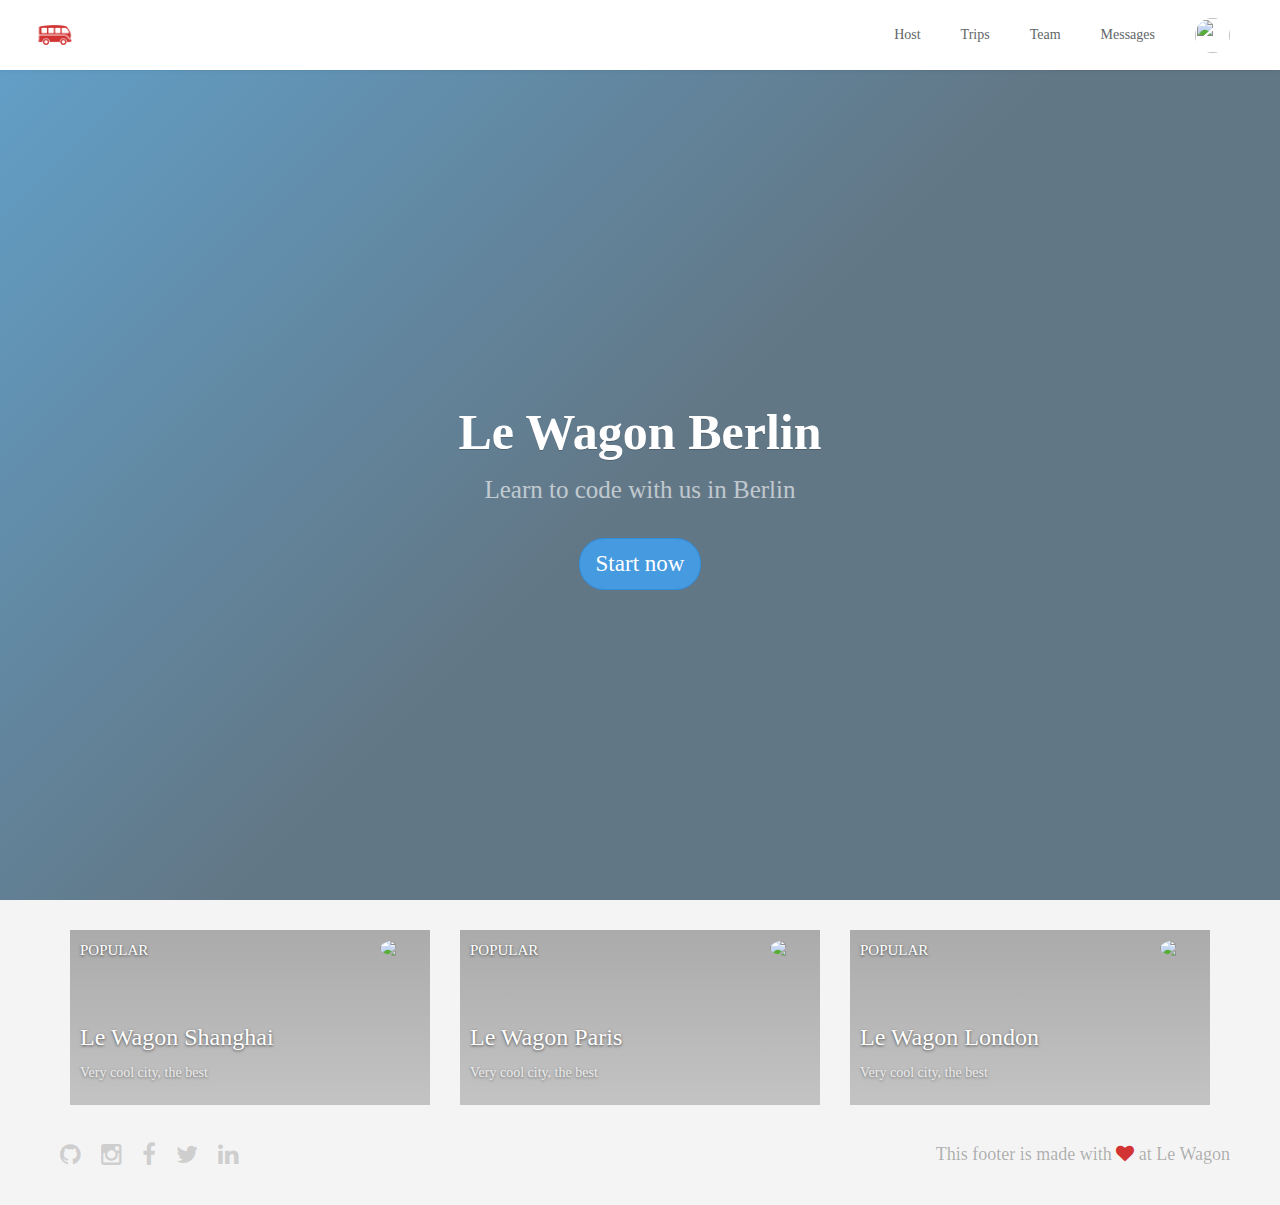
==== commit 01c763ae: "Automated commit at 2017-11-13 16:02:53 UTC by middleman-deploy 2.0.0-alpha" ====
--- a/index.html
+++ b/index.html
@@ -7,7 +7,7 @@
           content="width=device-width, initial-scale=1, shrink-to-fit=no">
     <!-- Use the title from a page's frontmatter if it has one -->
     <title>Le Wagon - Middleman</title>
-    <link href="stylesheets/application-5475399c.css" rel="stylesheet" />
+    <link href="stylesheets/application-35e83222.css" rel="stylesheet" />
     <script src="javascripts/application-93de88c9.js"></script>
     <link href="images/favicon-f15af148.png" rel="icon" type="image/png" />
   </head>
@@ -23,7 +23,7 @@
 
     <a href="" class="navbar-wagon-item navbar-wagon-link">Host</a>
     <a href="" class="navbar-wagon-item navbar-wagon-link">Trips</a>
-    <a href="/team.html" class="navbar-wagon-item navbar-wagon-link">Team</a>
+    <a href="./team.html" class="navbar-wagon-item navbar-wagon-link">Team</a>
     <a href="" class="navbar-wagon-item navbar-wagon-link">Messages</a>
 
     <!-- Profile picture with dropdown list -->
@@ -46,7 +46,7 @@
       <ul class="dropdown-menu dropdown-menu-right navbar-wagon-dropdown-menu">
         <li><a href="#">Host</a></li>
         <li><a href="#">Trips</a></li>
-        <li><a href="/team.html">Team</a></li>
+        <li><a href="./team.html">Team</a></li>
         <li><a href="#">Messages</a></li>
       </ul>
     </div>
--- a/stylesheets/application-35e83222.css
+++ b/stylesheets/application-35e83222.css
@@ -0,0 +1,8 @@
+@import url("https://fonts.googleapis.com/css?family=Open+Sans:400,300,700|Raleway:400,100,300,700,500");/*!
+ * Bootstrap v3.3.7 (http://getbootstrap.com)
+ * Copyright 2011-2016 Twitter, Inc.
+ * Licensed under MIT (https://github.com/twbs/bootstrap/blob/master/LICENSE)
+ *//*! normalize.css v3.0.3 | MIT License | github.com/necolas/normalize.css */html{font-family:sans-serif;-ms-text-size-adjust:100%;-webkit-text-size-adjust:100%}body{margin:0}article,aside,details,figcaption,figure,footer,header,hgroup,main,menu,nav,section,summary{display:block}audio,canvas,progress,video{display:inline-block;vertical-align:baseline}audio:not([controls]){display:none;height:0}[hidden],template{display:none}a{background-color:transparent}a:active,a:hover{outline:0}abbr[title]{border-bottom:1px dotted}b,strong{font-weight:bold}dfn{font-style:italic}h1{font-size:2em;margin:0.67em 0}mark{background:#ff0;color:#000}small{font-size:80%}sub,sup{font-size:75%;line-height:0;position:relative;vertical-align:baseline}sup{top:-0.5em}sub{bottom:-0.25em}img{border:0}svg:not(:root){overflow:hidden}figure{margin:1em 40px}hr{-webkit-box-sizing:content-box;box-sizing:content-box;height:0}pre{overflow:auto}code,kbd,pre,samp{font-family:monospace, monospace;font-size:1em}button,input,optgroup,select,textarea{color:inherit;font:inherit;margin:0}button{overflow:visible}button,select{text-transform:none}button,html input[type="button"],input[type="reset"],input[type="submit"]{-webkit-appearance:button;cursor:pointer}button[disabled],html input[disabled]{cursor:default}button::-moz-focus-inner,input::-moz-focus-inner{border:0;padding:0}input{line-height:normal}input[type="checkbox"],input[type="radio"]{-webkit-box-sizing:border-box;box-sizing:border-box;padding:0}input[type="number"]::-webkit-inner-spin-button,input[type="number"]::-webkit-outer-spin-button{height:auto}input[type="search"]{-webkit-appearance:textfield;-webkit-box-sizing:content-box;box-sizing:content-box}input[type="search"]::-webkit-search-cancel-button,input[type="search"]::-webkit-search-decoration{-webkit-appearance:none}fieldset{border:1px solid #c0c0c0;margin:0 2px;padding:0.35em 0.625em 0.75em}legend{border:0;padding:0}textarea{overflow:auto}optgroup{font-weight:bold}table{border-collapse:collapse;border-spacing:0}td,th{padding:0}/*! Source: https://github.com/h5bp/html5-boilerplate/blob/master/src/css/main.css */@media print{*,*:before,*:after{background:transparent !important;color:#000 !important;-webkit-box-shadow:none !important;box-shadow:none !important;text-shadow:none !important}a,a:visited{text-decoration:underline}a[href]:after{content:" (" attr(href) ")"}abbr[title]:after{content:" (" attr(title) ")"}a[href^="#"]:after,a[href^="javascript:"]:after{content:""}pre,blockquote{border:1px solid #999;page-break-inside:avoid}thead{display:table-header-group}tr,img{page-break-inside:avoid}img{max-width:100% !important}p,h2,h3{orphans:3;widows:3}h2,h3{page-break-after:avoid}.navbar{display:none}.btn>.caret,.dropup>.btn>.caret{border-top-color:#000 !important}.label{border:1px solid #000}.table{border-collapse:collapse !important}.table td,.table th{background-color:#fff !important}.table-bordered th,.table-bordered td{border:1px solid #ddd !important}}@font-face{font-family:'Glyphicons Halflings';src:url("../assets/bootstrap/glyphicons-halflings-regular-86b6f62b.eot");src:url("../assets/bootstrap/glyphicons-halflings-regular-86b6f62b.eot?#iefix") format("embedded-opentype"),url("../assets/bootstrap/glyphicons-halflings-regular-ca35b697.woff2") format("woff2"),url("../assets/bootstrap/glyphicons-halflings-regular-278e49a8.woff") format("woff"),url("../assets/bootstrap/glyphicons-halflings-regular-44bc1850.ttf") format("truetype"),url("../assets/bootstrap/glyphicons-halflings-regular-de51a849.svg#glyphicons_halflingsregular") format("svg")}.glyphicon{position:relative;top:1px;display:inline-block;font-family:'Glyphicons Halflings';font-style:normal;font-weight:normal;line-height:1;-webkit-font-smoothing:antialiased;-moz-osx-font-smoothing:grayscale}.glyphicon-asterisk:before{content:"\002a"}.glyphicon-plus:before{content:"\002b"}.glyphicon-euro:before,.glyphicon-eur:before{content:"\20ac"}.glyphicon-minus:before{content:"\2212"}.glyphicon-cloud:before{content:"\2601"}.glyphicon-envelope:before{content:"\2709"}.glyphicon-pencil:before{content:"\270f"}.glyphicon-glass:before{content:"\e001"}.glyphicon-music:before{content:"\e002"}.glyphicon-search:before{content:"\e003"}.glyphicon-heart:before{content:"\e005"}.glyphicon-star:before{content:"\e006"}.glyphicon-star-empty:before{content:"\e007"}.glyphicon-user:before{content:"\e008"}.glyphicon-film:before{content:"\e009"}.glyphicon-th-large:before{content:"\e010"}.glyphicon-th:before{content:"\e011"}.glyphicon-th-list:before{content:"\e012"}.glyphicon-ok:before{content:"\e013"}.glyphicon-remove:before{content:"\e014"}.glyphicon-zoom-in:before{content:"\e015"}.glyphicon-zoom-out:before{content:"\e016"}.glyphicon-off:before{content:"\e017"}.glyphicon-signal:before{content:"\e018"}.glyphicon-cog:before{content:"\e019"}.glyphicon-trash:before{content:"\e020"}.glyphicon-home:before{content:"\e021"}.glyphicon-file:before{content:"\e022"}.glyphicon-time:before{content:"\e023"}.glyphicon-road:before{content:"\e024"}.glyphicon-download-alt:before{content:"\e025"}.glyphicon-download:before{content:"\e026"}.glyphicon-upload:before{content:"\e027"}.glyphicon-inbox:before{content:"\e028"}.glyphicon-play-circle:before{content:"\e029"}.glyphicon-repeat:before{content:"\e030"}.glyphicon-refresh:before{content:"\e031"}.glyphicon-list-alt:before{content:"\e032"}.glyphicon-lock:before{content:"\e033"}.glyphicon-flag:before{content:"\e034"}.glyphicon-headphones:before{content:"\e035"}.glyphicon-volume-off:before{content:"\e036"}.glyphicon-volume-down:before{content:"\e037"}.glyphicon-volume-up:before{content:"\e038"}.glyphicon-qrcode:before{content:"\e039"}.glyphicon-barcode:before{content:"\e040"}.glyphicon-tag:before{content:"\e041"}.glyphicon-tags:before{content:"\e042"}.glyphicon-book:before{content:"\e043"}.glyphicon-bookmark:before{content:"\e044"}.glyphicon-print:before{content:"\e045"}.glyphicon-camera:before{content:"\e046"}.glyphicon-font:before{content:"\e047"}.glyphicon-bold:before{content:"\e048"}.glyphicon-italic:before{content:"\e049"}.glyphicon-text-height:before{content:"\e050"}.glyphicon-text-width:before{content:"\e051"}.glyphicon-align-left:before{content:"\e052"}.glyphicon-align-center:before{content:"\e053"}.glyphicon-align-right:before{content:"\e054"}.glyphicon-align-justify:before{content:"\e055"}.glyphicon-list:before{content:"\e056"}.glyphicon-indent-left:before{content:"\e057"}.glyphicon-indent-right:before{content:"\e058"}.glyphicon-facetime-video:before{content:"\e059"}.glyphicon-picture:before{content:"\e060"}.glyphicon-map-marker:before{content:"\e062"}.glyphicon-adjust:before{content:"\e063"}.glyphicon-tint:before{content:"\e064"}.glyphicon-edit:before{content:"\e065"}.glyphicon-share:before{content:"\e066"}.glyphicon-check:before{content:"\e067"}.glyphicon-move:before{content:"\e068"}.glyphicon-step-backward:before{content:"\e069"}.glyphicon-fast-backward:before{content:"\e070"}.glyphicon-backward:before{content:"\e071"}.glyphicon-play:before{content:"\e072"}.glyphicon-pause:before{content:"\e073"}.glyphicon-stop:before{content:"\e074"}.glyphicon-forward:before{content:"\e075"}.glyphicon-fast-forward:before{content:"\e076"}.glyphicon-step-forward:before{content:"\e077"}.glyphicon-eject:before{content:"\e078"}.glyphicon-chevron-left:before{content:"\e079"}.glyphicon-chevron-right:before{content:"\e080"}.glyphicon-plus-sign:before{content:"\e081"}.glyphicon-minus-sign:before{content:"\e082"}.glyphicon-remove-sign:before{content:"\e083"}.glyphicon-ok-sign:before{content:"\e084"}.glyphicon-question-sign:before{content:"\e085"}.glyphicon-info-sign:before{content:"\e086"}.glyphicon-screenshot:before{content:"\e087"}.glyphicon-remove-circle:before{content:"\e088"}.glyphicon-ok-circle:before{content:"\e089"}.glyphicon-ban-circle:before{content:"\e090"}.glyphicon-arrow-left:before{content:"\e091"}.glyphicon-arrow-right:before{content:"\e092"}.glyphicon-arrow-up:before{content:"\e093"}.glyphicon-arrow-down:before{content:"\e094"}.glyphicon-share-alt:before{content:"\e095"}.glyphicon-resize-full:before{content:"\e096"}.glyphicon-resize-small:before{content:"\e097"}.glyphicon-exclamation-sign:before{content:"\e101"}.glyphicon-gift:before{content:"\e102"}.glyphicon-leaf:before{content:"\e103"}.glyphicon-fire:before{content:"\e104"}.glyphicon-eye-open:before{content:"\e105"}.glyphicon-eye-close:before{content:"\e106"}.glyphicon-warning-sign:before{content:"\e107"}.glyphicon-plane:before{content:"\e108"}.glyphicon-calendar:before{content:"\e109"}.glyphicon-random:before{content:"\e110"}.glyphicon-comment:before{content:"\e111"}.glyphicon-magnet:before{content:"\e112"}.glyphicon-chevron-up:before{content:"\e113"}.glyphicon-chevron-down:before{content:"\e114"}.glyphicon-retweet:before{content:"\e115"}.glyphicon-shopping-cart:before{content:"\e116"}.glyphicon-folder-close:before{content:"\e117"}.glyphicon-folder-open:before{content:"\e118"}.glyphicon-resize-vertical:before{content:"\e119"}.glyphicon-resize-horizontal:before{content:"\e120"}.glyphicon-hdd:before{content:"\e121"}.glyphicon-bullhorn:before{content:"\e122"}.glyphicon-bell:before{content:"\e123"}.glyphicon-certificate:before{content:"\e124"}.glyphicon-thumbs-up:before{content:"\e125"}.glyphicon-thumbs-down:before{content:"\e126"}.glyphicon-hand-right:before{content:"\e127"}.glyphicon-hand-left:before{content:"\e128"}.glyphicon-hand-up:before{content:"\e129"}.glyphicon-hand-down:before{content:"\e130"}.glyphicon-circle-arrow-right:before{content:"\e131"}.glyphicon-circle-arrow-left:before{content:"\e132"}.glyphicon-circle-arrow-up:before{content:"\e133"}.glyphicon-circle-arrow-down:before{content:"\e134"}.glyphicon-globe:before{content:"\e135"}.glyphicon-wrench:before{content:"\e136"}.glyphicon-tasks:before{content:"\e137"}.glyphicon-filter:before{content:"\e138"}.glyphicon-briefcase:before{content:"\e139"}.glyphicon-fullscreen:before{content:"\e140"}.glyphicon-dashboard:before{content:"\e141"}.glyphicon-paperclip:before{content:"\e142"}.glyphicon-heart-empty:before{content:"\e143"}.glyphicon-link:before{content:"\e144"}.glyphicon-phone:before{content:"\e145"}.glyphicon-pushpin:before{content:"\e146"}.glyphicon-usd:before{content:"\e148"}.glyphicon-gbp:before{content:"\e149"}.glyphicon-sort:before{content:"\e150"}.glyphicon-sort-by-alphabet:before{content:"\e151"}.glyphicon-sort-by-alphabet-alt:before{content:"\e152"}.glyphicon-sort-by-order:before{content:"\e153"}.glyphicon-sort-by-order-alt:before{content:"\e154"}.glyphicon-sort-by-attributes:before{content:"\e155"}.glyphicon-sort-by-attributes-alt:before{content:"\e156"}.glyphicon-unchecked:before{content:"\e157"}.glyphicon-expand:before{content:"\e158"}.glyphicon-collapse-down:before{content:"\e159"}.glyphicon-collapse-up:before{content:"\e160"}.glyphicon-log-in:before{content:"\e161"}.glyphicon-flash:before{content:"\e162"}.glyphicon-log-out:before{content:"\e163"}.glyphicon-new-window:before{content:"\e164"}.glyphicon-record:before{content:"\e165"}.glyphicon-save:before{content:"\e166"}.glyphicon-open:before{content:"\e167"}.glyphicon-saved:before{content:"\e168"}.glyphicon-import:before{content:"\e169"}.glyphicon-export:before{content:"\e170"}.glyphicon-send:before{content:"\e171"}.glyphicon-floppy-disk:before{content:"\e172"}.glyphicon-floppy-saved:before{content:"\e173"}.glyphicon-floppy-remove:before{content:"\e174"}.glyphicon-floppy-save:before{content:"\e175"}.glyphicon-floppy-open:before{content:"\e176"}.glyphicon-credit-card:before{content:"\e177"}.glyphicon-transfer:before{content:"\e178"}.glyphicon-cutlery:before{content:"\e179"}.glyphicon-header:before{content:"\e180"}.glyphicon-compressed:before{content:"\e181"}.glyphicon-earphone:before{content:"\e182"}.glyphicon-phone-alt:before{content:"\e183"}.glyphicon-tower:before{content:"\e184"}.glyphicon-stats:before{content:"\e185"}.glyphicon-sd-video:before{content:"\e186"}.glyphicon-hd-video:before{content:"\e187"}.glyphicon-subtitles:before{content:"\e188"}.glyphicon-sound-stereo:before{content:"\e189"}.glyphicon-sound-dolby:before{content:"\e190"}.glyphicon-sound-5-1:before{content:"\e191"}.glyphicon-sound-6-1:before{content:"\e192"}.glyphicon-sound-7-1:before{content:"\e193"}.glyphicon-copyright-mark:before{content:"\e194"}.glyphicon-registration-mark:before{content:"\e195"}.glyphicon-cloud-download:before{content:"\e197"}.glyphicon-cloud-upload:before{content:"\e198"}.glyphicon-tree-conifer:before{content:"\e199"}.glyphicon-tree-deciduous:before{content:"\e200"}.glyphicon-cd:before{content:"\e201"}.glyphicon-save-file:before{content:"\e202"}.glyphicon-open-file:before{content:"\e203"}.glyphicon-level-up:before{content:"\e204"}.glyphicon-copy:before{content:"\e205"}.glyphicon-paste:before{content:"\e206"}.glyphicon-alert:before{content:"\e209"}.glyphicon-equalizer:before{content:"\e210"}.glyphicon-king:before{content:"\e211"}.glyphicon-queen:before{content:"\e212"}.glyphicon-pawn:before{content:"\e213"}.glyphicon-bishop:before{content:"\e214"}.glyphicon-knight:before{content:"\e215"}.glyphicon-baby-formula:before{content:"\e216"}.glyphicon-tent:before{content:"\26fa"}.glyphicon-blackboard:before{content:"\e218"}.glyphicon-bed:before{content:"\e219"}.glyphicon-apple:before{content:"\f8ff"}.glyphicon-erase:before{content:"\e221"}.glyphicon-hourglass:before{content:"\231b"}.glyphicon-lamp:before{content:"\e223"}.glyphicon-duplicate:before{content:"\e224"}.glyphicon-piggy-bank:before{content:"\e225"}.glyphicon-scissors:before{content:"\e226"}.glyphicon-bitcoin:before{content:"\e227"}.glyphicon-btc:before{content:"\e227"}.glyphicon-xbt:before{content:"\e227"}.glyphicon-yen:before{content:"\00a5"}.glyphicon-jpy:before{content:"\00a5"}.glyphicon-ruble:before{content:"\20bd"}.glyphicon-rub:before{content:"\20bd"}.glyphicon-scale:before{content:"\e230"}.glyphicon-ice-lolly:before{content:"\e231"}.glyphicon-ice-lolly-tasted:before{content:"\e232"}.glyphicon-education:before{content:"\e233"}.glyphicon-option-horizontal:before{content:"\e234"}.glyphicon-option-vertical:before{content:"\e235"}.glyphicon-menu-hamburger:before{content:"\e236"}.glyphicon-modal-window:before{content:"\e237"}.glyphicon-oil:before{content:"\e238"}.glyphicon-grain:before{content:"\e239"}.glyphicon-sunglasses:before{content:"\e240"}.glyphicon-text-size:before{content:"\e241"}.glyphicon-text-color:before{content:"\e242"}.glyphicon-text-background:before{content:"\e243"}.glyphicon-object-align-top:before{content:"\e244"}.glyphicon-object-align-bottom:before{content:"\e245"}.glyphicon-object-align-horizontal:before{content:"\e246"}.glyphicon-object-align-left:before{content:"\e247"}.glyphicon-object-align-vertical:before{content:"\e248"}.glyphicon-object-align-right:before{content:"\e249"}.glyphicon-triangle-right:before{content:"\e250"}.glyphicon-triangle-left:before{content:"\e251"}.glyphicon-triangle-bottom:before{content:"\e252"}.glyphicon-triangle-top:before{content:"\e253"}.glyphicon-console:before{content:"\e254"}.glyphicon-superscript:before{content:"\e255"}.glyphicon-subscript:before{content:"\e256"}.glyphicon-menu-left:before{content:"\e257"}.glyphicon-menu-right:before{content:"\e258"}.glyphicon-menu-down:before{content:"\e259"}.glyphicon-menu-up:before{content:"\e260"}*{-webkit-box-sizing:border-box;box-sizing:border-box}*:before,*:after{-webkit-box-sizing:border-box;box-sizing:border-box}html{font-size:10px;-webkit-tap-highlight-color:transparent}body{font-family:"Times", "Helvetica", "sans-serif";font-size:18px;line-height:1.42857143;color:#333333;background-color:#F4F4F4}input,button,select,textarea{font-family:inherit;font-size:inherit;line-height:inherit}a{color:#469AE0;text-decoration:none}a:hover,a:focus{color:#1f74ba;text-decoration:underline}a:focus{outline:5px auto -webkit-focus-ring-color;outline-offset:-2px}figure{margin:0}img{vertical-align:middle}.img-responsive{display:block;max-width:100%;height:auto}.img-rounded{border-radius:25px}.img-thumbnail{padding:4px;line-height:1.42857143;background-color:#F4F4F4;border:1px solid #ddd;border-radius:25px;-webkit-transition:all 0.2s ease-in-out;transition:all 0.2s ease-in-out;display:inline-block;max-width:100%;height:auto}.img-circle{border-radius:50%}hr{margin-top:25px;margin-bottom:25px;border:0;border-top:1px solid #eeeeee}.sr-only{position:absolute;width:1px;height:1px;margin:-1px;padding:0;overflow:hidden;clip:rect(0, 0, 0, 0);border:0}.sr-only-focusable:active,.sr-only-focusable:focus{position:static;width:auto;height:auto;margin:0;overflow:visible;clip:auto}[role="button"]{cursor:pointer}h1,h2,h3,h4,h5,h6,.h1,.h2,.h3,.h4,.h5,.h6{font-family:"Times", "Helvetica", "sans-serif";font-weight:500;line-height:1.1;color:inherit}h1 small,h1 .small,h2 small,h2 .small,h3 small,h3 .small,h4 small,h4 .small,h5 small,h5 .small,h6 small,h6 .small,.h1 small,.h1 .small,.h2 small,.h2 .small,.h3 small,.h3 .small,.h4 small,.h4 .small,.h5 small,.h5 .small,.h6 small,.h6 .small{font-weight:normal;line-height:1;color:#777777}h1,.h1,h2,.h2,h3,.h3{margin-top:25px;margin-bottom:12.5px}h1 small,h1 .small,.h1 small,.h1 .small,h2 small,h2 .small,.h2 small,.h2 .small,h3 small,h3 .small,.h3 small,.h3 .small{font-size:65%}h4,.h4,h5,.h5,h6,.h6{margin-top:12.5px;margin-bottom:12.5px}h4 small,h4 .small,.h4 small,.h4 .small,h5 small,h5 .small,.h5 small,.h5 .small,h6 small,h6 .small,.h6 small,.h6 .small{font-size:75%}h1,.h1{font-size:46px}h2,.h2{font-size:38px}h3,.h3{font-size:31px}h4,.h4{font-size:23px}h5,.h5{font-size:18px}h6,.h6{font-size:16px}p{margin:0 0 12.5px}.lead{margin-bottom:25px;font-size:20px;font-weight:300;line-height:1.4}@media (min-width: 768px){.lead{font-size:27px}}small,.small{font-size:88%}mark,.mark{background-color:#fcf8e3;padding:.2em}.text-left{text-align:left}.text-right{text-align:right}.text-center{text-align:center}.text-justify{text-align:justify}.text-nowrap{white-space:nowrap}.text-lowercase{text-transform:lowercase}.text-uppercase,.initialism{text-transform:uppercase}.text-capitalize{text-transform:capitalize}.text-muted{color:#777777}.text-primary{color:#469AE0}a.text-primary:hover,a.text-primary:focus{color:#2381d0}.text-success{color:#3c763d}a.text-success:hover,a.text-success:focus{color:#2b542c}.text-info{color:#31708f}a.text-info:hover,a.text-info:focus{color:#245269}.text-warning{color:#8a6d3b}a.text-warning:hover,a.text-warning:focus{color:#66512c}.text-danger{color:#a94442}a.text-danger:hover,a.text-danger:focus{color:#843534}.bg-primary{color:#fff}.bg-primary{background-color:#469AE0}a.bg-primary:hover,a.bg-primary:focus{background-color:#2381d0}.bg-success{background-color:#dff0d8}a.bg-success:hover,a.bg-success:focus{background-color:#c1e2b3}.bg-info{background-color:#d9edf7}a.bg-info:hover,a.bg-info:focus{background-color:#afd9ee}.bg-warning{background-color:#fcf8e3}a.bg-warning:hover,a.bg-warning:focus{background-color:#f7ecb5}.bg-danger{background-color:#f2dede}a.bg-danger:hover,a.bg-danger:focus{background-color:#e4b9b9}.page-header{padding-bottom:11.5px;margin:50px 0 25px;border-bottom:1px solid #eeeeee}ul,ol{margin-top:0;margin-bottom:12.5px}ul ul,ul ol,ol ul,ol ol{margin-bottom:0}.list-unstyled{padding-left:0;list-style:none}.list-inline{padding-left:0;list-style:none;margin-left:-5px}.list-inline>li{display:inline-block;padding-left:5px;padding-right:5px}dl{margin-top:0;margin-bottom:25px}dt,dd{line-height:1.42857143}dt{font-weight:bold}dd{margin-left:0}.dl-horizontal dd:before,.dl-horizontal dd:after{content:" ";display:table}.dl-horizontal dd:after{clear:both}@media (min-width: 768px){.dl-horizontal dt{float:left;width:160px;clear:left;text-align:right;overflow:hidden;text-overflow:ellipsis;white-space:nowrap}.dl-horizontal dd{margin-left:180px}}abbr[title],abbr[data-original-title]{cursor:help;border-bottom:1px dotted #777777}.initialism{font-size:90%}blockquote{padding:12.5px 25px;margin:0 0 25px;font-size:22.5px;border-left:5px solid #eeeeee}blockquote p:last-child,blockquote ul:last-child,blockquote ol:last-child{margin-bottom:0}blockquote footer,blockquote small,blockquote .small{display:block;font-size:80%;line-height:1.42857143;color:#777777}blockquote footer:before,blockquote small:before,blockquote .small:before{content:'\2014 \00A0'}.blockquote-reverse,blockquote.pull-right{padding-right:15px;padding-left:0;border-right:5px solid #eeeeee;border-left:0;text-align:right}.blockquote-reverse footer:before,.blockquote-reverse small:before,.blockquote-reverse .small:before,blockquote.pull-right footer:before,blockquote.pull-right small:before,blockquote.pull-right .small:before{content:''}.blockquote-reverse footer:after,.blockquote-reverse small:after,.blockquote-reverse .small:after,blockquote.pull-right footer:after,blockquote.pull-right small:after,blockquote.pull-right .small:after{content:'\00A0 \2014'}address{margin-bottom:25px;font-style:normal;line-height:1.42857143}code,kbd,pre,samp{font-family:Menlo, Monaco, Consolas, "Courier New", monospace}code{padding:2px 4px;font-size:90%;color:#c7254e;background-color:#f9f2f4;border-radius:25px}kbd{padding:2px 4px;font-size:90%;color:#fff;background-color:#333;border-radius:25px;-webkit-box-shadow:inset 0 -1px 0 rgba(0,0,0,0.25);box-shadow:inset 0 -1px 0 rgba(0,0,0,0.25)}kbd kbd{padding:0;font-size:100%;font-weight:bold;-webkit-box-shadow:none;box-shadow:none}pre{display:block;padding:12px;margin:0 0 12.5px;font-size:17px;line-height:1.42857143;word-break:break-all;word-wrap:break-word;color:#333333;background-color:#f5f5f5;border:1px solid #ccc;border-radius:25px}pre code{padding:0;font-size:inherit;color:inherit;white-space:pre-wrap;background-color:transparent;border-radius:0}.pre-scrollable{max-height:340px;overflow-y:scroll}.container{margin-right:auto;margin-left:auto;padding-left:15px;padding-right:15px}.container:before,.container:after{content:" ";display:table}.container:after{clear:both}@media (min-width: 768px){.container{width:750px}}@media (min-width: 992px){.container{width:970px}}@media (min-width: 1200px){.container{width:1170px}}.container-fluid{margin-right:auto;margin-left:auto;padding-left:15px;padding-right:15px}.container-fluid:before,.container-fluid:after{content:" ";display:table}.container-fluid:after{clear:both}.row{margin-left:-15px;margin-right:-15px}.row:before,.row:after{content:" ";display:table}.row:after{clear:both}.col-xs-1,.col-sm-1,.col-md-1,.col-lg-1,.col-xs-2,.col-sm-2,.col-md-2,.col-lg-2,.col-xs-3,.col-sm-3,.col-md-3,.col-lg-3,.col-xs-4,.col-sm-4,.col-md-4,.col-lg-4,.col-xs-5,.col-sm-5,.col-md-5,.col-lg-5,.col-xs-6,.col-sm-6,.col-md-6,.col-lg-6,.col-xs-7,.col-sm-7,.col-md-7,.col-lg-7,.col-xs-8,.col-sm-8,.col-md-8,.col-lg-8,.col-xs-9,.col-sm-9,.col-md-9,.col-lg-9,.col-xs-10,.col-sm-10,.col-md-10,.col-lg-10,.col-xs-11,.col-sm-11,.col-md-11,.col-lg-11,.col-xs-12,.col-sm-12,.col-md-12,.col-lg-12{position:relative;min-height:1px;padding-left:15px;padding-right:15px}.col-xs-1,.col-xs-2,.col-xs-3,.col-xs-4,.col-xs-5,.col-xs-6,.col-xs-7,.col-xs-8,.col-xs-9,.col-xs-10,.col-xs-11,.col-xs-12{float:left}.col-xs-1{width:8.33333333%}.col-xs-2{width:16.66666667%}.col-xs-3{width:25%}.col-xs-4{width:33.33333333%}.col-xs-5{width:41.66666667%}.col-xs-6{width:50%}.col-xs-7{width:58.33333333%}.col-xs-8{width:66.66666667%}.col-xs-9{width:75%}.col-xs-10{width:83.33333333%}.col-xs-11{width:91.66666667%}.col-xs-12{width:100%}.col-xs-pull-0{right:auto}.col-xs-pull-1{right:8.33333333%}.col-xs-pull-2{right:16.66666667%}.col-xs-pull-3{right:25%}.col-xs-pull-4{right:33.33333333%}.col-xs-pull-5{right:41.66666667%}.col-xs-pull-6{right:50%}.col-xs-pull-7{right:58.33333333%}.col-xs-pull-8{right:66.66666667%}.col-xs-pull-9{right:75%}.col-xs-pull-10{right:83.33333333%}.col-xs-pull-11{right:91.66666667%}.col-xs-pull-12{right:100%}.col-xs-push-0{left:auto}.col-xs-push-1{left:8.33333333%}.col-xs-push-2{left:16.66666667%}.col-xs-push-3{left:25%}.col-xs-push-4{left:33.33333333%}.col-xs-push-5{left:41.66666667%}.col-xs-push-6{left:50%}.col-xs-push-7{left:58.33333333%}.col-xs-push-8{left:66.66666667%}.col-xs-push-9{left:75%}.col-xs-push-10{left:83.33333333%}.col-xs-push-11{left:91.66666667%}.col-xs-push-12{left:100%}.col-xs-offset-0{margin-left:0%}.col-xs-offset-1{margin-left:8.33333333%}.col-xs-offset-2{margin-left:16.66666667%}.col-xs-offset-3{margin-left:25%}.col-xs-offset-4{margin-left:33.33333333%}.col-xs-offset-5{margin-left:41.66666667%}.col-xs-offset-6{margin-left:50%}.col-xs-offset-7{margin-left:58.33333333%}.col-xs-offset-8{margin-left:66.66666667%}.col-xs-offset-9{margin-left:75%}.col-xs-offset-10{margin-left:83.33333333%}.col-xs-offset-11{margin-left:91.66666667%}.col-xs-offset-12{margin-left:100%}@media (min-width: 768px){.col-sm-1,.col-sm-2,.col-sm-3,.col-sm-4,.col-sm-5,.col-sm-6,.col-sm-7,.col-sm-8,.col-sm-9,.col-sm-10,.col-sm-11,.col-sm-12{float:left}.col-sm-1{width:8.33333333%}.col-sm-2{width:16.66666667%}.col-sm-3{width:25%}.col-sm-4{width:33.33333333%}.col-sm-5{width:41.66666667%}.col-sm-6{width:50%}.col-sm-7{width:58.33333333%}.col-sm-8{width:66.66666667%}.col-sm-9{width:75%}.col-sm-10{width:83.33333333%}.col-sm-11{width:91.66666667%}.col-sm-12{width:100%}.col-sm-pull-0{right:auto}.col-sm-pull-1{right:8.33333333%}.col-sm-pull-2{right:16.66666667%}.col-sm-pull-3{right:25%}.col-sm-pull-4{right:33.33333333%}.col-sm-pull-5{right:41.66666667%}.col-sm-pull-6{right:50%}.col-sm-pull-7{right:58.33333333%}.col-sm-pull-8{right:66.66666667%}.col-sm-pull-9{right:75%}.col-sm-pull-10{right:83.33333333%}.col-sm-pull-11{right:91.66666667%}.col-sm-pull-12{right:100%}.col-sm-push-0{left:auto}.col-sm-push-1{left:8.33333333%}.col-sm-push-2{left:16.66666667%}.col-sm-push-3{left:25%}.col-sm-push-4{left:33.33333333%}.col-sm-push-5{left:41.66666667%}.col-sm-push-6{left:50%}.col-sm-push-7{left:58.33333333%}.col-sm-push-8{left:66.66666667%}.col-sm-push-9{left:75%}.col-sm-push-10{left:83.33333333%}.col-sm-push-11{left:91.66666667%}.col-sm-push-12{left:100%}.col-sm-offset-0{margin-left:0%}.col-sm-offset-1{margin-left:8.33333333%}.col-sm-offset-2{margin-left:16.66666667%}.col-sm-offset-3{margin-left:25%}.col-sm-offset-4{margin-left:33.33333333%}.col-sm-offset-5{margin-left:41.66666667%}.col-sm-offset-6{margin-left:50%}.col-sm-offset-7{margin-left:58.33333333%}.col-sm-offset-8{margin-left:66.66666667%}.col-sm-offset-9{margin-left:75%}.col-sm-offset-10{margin-left:83.33333333%}.col-sm-offset-11{margin-left:91.66666667%}.col-sm-offset-12{margin-left:100%}}@media (min-width: 992px){.col-md-1,.col-md-2,.col-md-3,.col-md-4,.col-md-5,.col-md-6,.col-md-7,.col-md-8,.col-md-9,.col-md-10,.col-md-11,.col-md-12{float:left}.col-md-1{width:8.33333333%}.col-md-2{width:16.66666667%}.col-md-3{width:25%}.col-md-4{width:33.33333333%}.col-md-5{width:41.66666667%}.col-md-6{width:50%}.col-md-7{width:58.33333333%}.col-md-8{width:66.66666667%}.col-md-9{width:75%}.col-md-10{width:83.33333333%}.col-md-11{width:91.66666667%}.col-md-12{width:100%}.col-md-pull-0{right:auto}.col-md-pull-1{right:8.33333333%}.col-md-pull-2{right:16.66666667%}.col-md-pull-3{right:25%}.col-md-pull-4{right:33.33333333%}.col-md-pull-5{right:41.66666667%}.col-md-pull-6{right:50%}.col-md-pull-7{right:58.33333333%}.col-md-pull-8{right:66.66666667%}.col-md-pull-9{right:75%}.col-md-pull-10{right:83.33333333%}.col-md-pull-11{right:91.66666667%}.col-md-pull-12{right:100%}.col-md-push-0{left:auto}.col-md-push-1{left:8.33333333%}.col-md-push-2{left:16.66666667%}.col-md-push-3{left:25%}.col-md-push-4{left:33.33333333%}.col-md-push-5{left:41.66666667%}.col-md-push-6{left:50%}.col-md-push-7{left:58.33333333%}.col-md-push-8{left:66.66666667%}.col-md-push-9{left:75%}.col-md-push-10{left:83.33333333%}.col-md-push-11{left:91.66666667%}.col-md-push-12{left:100%}.col-md-offset-0{margin-left:0%}.col-md-offset-1{margin-left:8.33333333%}.col-md-offset-2{margin-left:16.66666667%}.col-md-offset-3{margin-left:25%}.col-md-offset-4{margin-left:33.33333333%}.col-md-offset-5{margin-left:41.66666667%}.col-md-offset-6{margin-left:50%}.col-md-offset-7{margin-left:58.33333333%}.col-md-offset-8{margin-left:66.66666667%}.col-md-offset-9{margin-left:75%}.col-md-offset-10{margin-left:83.33333333%}.col-md-offset-11{margin-left:91.66666667%}.col-md-offset-12{margin-left:100%}}@media (min-width: 1200px){.col-lg-1,.col-lg-2,.col-lg-3,.col-lg-4,.col-lg-5,.col-lg-6,.col-lg-7,.col-lg-8,.col-lg-9,.col-lg-10,.col-lg-11,.col-lg-12{float:left}.col-lg-1{width:8.33333333%}.col-lg-2{width:16.66666667%}.col-lg-3{width:25%}.col-lg-4{width:33.33333333%}.col-lg-5{width:41.66666667%}.col-lg-6{width:50%}.col-lg-7{width:58.33333333%}.col-lg-8{width:66.66666667%}.col-lg-9{width:75%}.col-lg-10{width:83.33333333%}.col-lg-11{width:91.66666667%}.col-lg-12{width:100%}.col-lg-pull-0{right:auto}.col-lg-pull-1{right:8.33333333%}.col-lg-pull-2{right:16.66666667%}.col-lg-pull-3{right:25%}.col-lg-pull-4{right:33.33333333%}.col-lg-pull-5{right:41.66666667%}.col-lg-pull-6{right:50%}.col-lg-pull-7{right:58.33333333%}.col-lg-pull-8{right:66.66666667%}.col-lg-pull-9{right:75%}.col-lg-pull-10{right:83.33333333%}.col-lg-pull-11{right:91.66666667%}.col-lg-pull-12{right:100%}.col-lg-push-0{left:auto}.col-lg-push-1{left:8.33333333%}.col-lg-push-2{left:16.66666667%}.col-lg-push-3{left:25%}.col-lg-push-4{left:33.33333333%}.col-lg-push-5{left:41.66666667%}.col-lg-push-6{left:50%}.col-lg-push-7{left:58.33333333%}.col-lg-push-8{left:66.66666667%}.col-lg-push-9{left:75%}.col-lg-push-10{left:83.33333333%}.col-lg-push-11{left:91.66666667%}.col-lg-push-12{left:100%}.col-lg-offset-0{margin-left:0%}.col-lg-offset-1{margin-left:8.33333333%}.col-lg-offset-2{margin-left:16.66666667%}.col-lg-offset-3{margin-left:25%}.col-lg-offset-4{margin-left:33.33333333%}.col-lg-offset-5{margin-left:41.66666667%}.col-lg-offset-6{margin-left:50%}.col-lg-offset-7{margin-left:58.33333333%}.col-lg-offset-8{margin-left:66.66666667%}.col-lg-offset-9{margin-left:75%}.col-lg-offset-10{margin-left:83.33333333%}.col-lg-offset-11{margin-left:91.66666667%}.col-lg-offset-12{margin-left:100%}}table{background-color:transparent}caption{padding-top:8px;padding-bottom:8px;color:#777777;text-align:left}th{text-align:left}.table{width:100%;max-width:100%;margin-bottom:25px}.table>thead>tr>th,.table>thead>tr>td,.table>tbody>tr>th,.table>tbody>tr>td,.table>tfoot>tr>th,.table>tfoot>tr>td{padding:8px;line-height:1.42857143;vertical-align:top;border-top:1px solid #ddd}.table>thead>tr>th{vertical-align:bottom;border-bottom:2px solid #ddd}.table>caption+thead>tr:first-child>th,.table>caption+thead>tr:first-child>td,.table>colgroup+thead>tr:first-child>th,.table>colgroup+thead>tr:first-child>td,.table>thead:first-child>tr:first-child>th,.table>thead:first-child>tr:first-child>td{border-top:0}.table>tbody+tbody{border-top:2px solid #ddd}.table .table{background-color:#F4F4F4}.table-condensed>thead>tr>th,.table-condensed>thead>tr>td,.table-condensed>tbody>tr>th,.table-condensed>tbody>tr>td,.table-condensed>tfoot>tr>th,.table-condensed>tfoot>tr>td{padding:5px}.table-bordered{border:1px solid #ddd}.table-bordered>thead>tr>th,.table-bordered>thead>tr>td,.table-bordered>tbody>tr>th,.table-bordered>tbody>tr>td,.table-bordered>tfoot>tr>th,.table-bordered>tfoot>tr>td{border:1px solid #ddd}.table-bordered>thead>tr>th,.table-bordered>thead>tr>td{border-bottom-width:2px}.table-striped>tbody>tr:nth-of-type(odd){background-color:#f9f9f9}.table-hover>tbody>tr:hover{background-color:#f5f5f5}table col[class*="col-"]{position:static;float:none;display:table-column}table td[class*="col-"],table th[class*="col-"]{position:static;float:none;display:table-cell}.table>thead>tr>td.active,.table>thead>tr>th.active,.table>thead>tr.active>td,.table>thead>tr.active>th,.table>tbody>tr>td.active,.table>tbody>tr>th.active,.table>tbody>tr.active>td,.table>tbody>tr.active>th,.table>tfoot>tr>td.active,.table>tfoot>tr>th.active,.table>tfoot>tr.active>td,.table>tfoot>tr.active>th{background-color:#f5f5f5}.table-hover>tbody>tr>td.active:hover,.table-hover>tbody>tr>th.active:hover,.table-hover>tbody>tr.active:hover>td,.table-hover>tbody>tr:hover>.active,.table-hover>tbody>tr.active:hover>th{background-color:#e8e8e8}.table>thead>tr>td.success,.table>thead>tr>th.success,.table>thead>tr.success>td,.table>thead>tr.success>th,.table>tbody>tr>td.success,.table>tbody>tr>th.success,.table>tbody>tr.success>td,.table>tbody>tr.success>th,.table>tfoot>tr>td.success,.table>tfoot>tr>th.success,.table>tfoot>tr.success>td,.table>tfoot>tr.success>th{background-color:#dff0d8}.table-hover>tbody>tr>td.success:hover,.table-hover>tbody>tr>th.success:hover,.table-hover>tbody>tr.success:hover>td,.table-hover>tbody>tr:hover>.success,.table-hover>tbody>tr.success:hover>th{background-color:#d0e9c6}.table>thead>tr>td.info,.table>thead>tr>th.info,.table>thead>tr.info>td,.table>thead>tr.info>th,.table>tbody>tr>td.info,.table>tbody>tr>th.info,.table>tbody>tr.info>td,.table>tbody>tr.info>th,.table>tfoot>tr>td.info,.table>tfoot>tr>th.info,.table>tfoot>tr.info>td,.table>tfoot>tr.info>th{background-color:#d9edf7}.table-hover>tbody>tr>td.info:hover,.table-hover>tbody>tr>th.info:hover,.table-hover>tbody>tr.info:hover>td,.table-hover>tbody>tr:hover>.info,.table-hover>tbody>tr.info:hover>th{background-color:#c4e3f3}.table>thead>tr>td.warning,.table>thead>tr>th.warning,.table>thead>tr.warning>td,.table>thead>tr.warning>th,.table>tbody>tr>td.warning,.table>tbody>tr>th.warning,.table>tbody>tr.warning>td,.table>tbody>tr.warning>th,.table>tfoot>tr>td.warning,.table>tfoot>tr>th.warning,.table>tfoot>tr.warning>td,.table>tfoot>tr.warning>th{background-color:#fcf8e3}.table-hover>tbody>tr>td.warning:hover,.table-hover>tbody>tr>th.warning:hover,.table-hover>tbody>tr.warning:hover>td,.table-hover>tbody>tr:hover>.warning,.table-hover>tbody>tr.warning:hover>th{background-color:#faf2cc}.table>thead>tr>td.danger,.table>thead>tr>th.danger,.table>thead>tr.danger>td,.table>thead>tr.danger>th,.table>tbody>tr>td.danger,.table>tbody>tr>th.danger,.table>tbody>tr.danger>td,.table>tbody>tr.danger>th,.table>tfoot>tr>td.danger,.table>tfoot>tr>th.danger,.table>tfoot>tr.danger>td,.table>tfoot>tr.danger>th{background-color:#f2dede}.table-hover>tbody>tr>td.danger:hover,.table-hover>tbody>tr>th.danger:hover,.table-hover>tbody>tr.danger:hover>td,.table-hover>tbody>tr:hover>.danger,.table-hover>tbody>tr.danger:hover>th{background-color:#ebcccc}.table-responsive{overflow-x:auto;min-height:0.01%}@media screen and (max-width: 767px){.table-responsive{width:100%;margin-bottom:18.75px;overflow-y:hidden;-ms-overflow-style:-ms-autohiding-scrollbar;border:1px solid #ddd}.table-responsive>.table{margin-bottom:0}.table-responsive>.table>thead>tr>th,.table-responsive>.table>thead>tr>td,.table-responsive>.table>tbody>tr>th,.table-responsive>.table>tbody>tr>td,.table-responsive>.table>tfoot>tr>th,.table-responsive>.table>tfoot>tr>td{white-space:nowrap}.table-responsive>.table-bordered{border:0}.table-responsive>.table-bordered>thead>tr>th:first-child,.table-responsive>.table-bordered>thead>tr>td:first-child,.table-responsive>.table-bordered>tbody>tr>th:first-child,.table-responsive>.table-bordered>tbody>tr>td:first-child,.table-responsive>.table-bordered>tfoot>tr>th:first-child,.table-responsive>.table-bordered>tfoot>tr>td:first-child{border-left:0}.table-responsive>.table-bordered>thead>tr>th:last-child,.table-responsive>.table-bordered>thead>tr>td:last-child,.table-responsive>.table-bordered>tbody>tr>th:last-child,.table-responsive>.table-bordered>tbody>tr>td:last-child,.table-responsive>.table-bordered>tfoot>tr>th:last-child,.table-responsive>.table-bordered>tfoot>tr>td:last-child{border-right:0}.table-responsive>.table-bordered>tbody>tr:last-child>th,.table-responsive>.table-bordered>tbody>tr:last-child>td,.table-responsive>.table-bordered>tfoot>tr:last-child>th,.table-responsive>.table-bordered>tfoot>tr:last-child>td{border-bottom:0}}fieldset{padding:0;margin:0;border:0;min-width:0}legend{display:block;width:100%;padding:0;margin-bottom:25px;font-size:27px;line-height:inherit;color:#333333;border:0;border-bottom:1px solid #e5e5e5}label{display:inline-block;max-width:100%;margin-bottom:5px;font-weight:bold}input[type="search"]{-webkit-box-sizing:border-box;box-sizing:border-box}input[type="radio"],input[type="checkbox"]{margin:4px 0 0;margin-top:1px \9;line-height:normal}input[type="file"]{display:block}input[type="range"]{display:block;width:100%}select[multiple],select[size]{height:auto}input[type="file"]:focus,input[type="radio"]:focus,input[type="checkbox"]:focus{outline:5px auto -webkit-focus-ring-color;outline-offset:-2px}output{display:block;padding-top:7px;font-size:18px;line-height:1.42857143;color:#000000}.form-control{display:block;width:100%;height:39px;padding:6px 12px;font-size:18px;line-height:1.42857143;color:#000000;background-color:#fff;background-image:none;border:1px solid #ccc;border-radius:25px;-webkit-box-shadow:inset 0 1px 1px rgba(0,0,0,0.075);box-shadow:inset 0 1px 1px rgba(0,0,0,0.075);-webkit-transition:border-color ease-in-out 0.15s, box-shadow ease-in-out 0.15s;-webkit-transition:border-color ease-in-out 0.15s, -webkit-box-shadow ease-in-out 0.15s;transition:border-color ease-in-out 0.15s, -webkit-box-shadow ease-in-out 0.15s;transition:border-color ease-in-out 0.15s, box-shadow ease-in-out 0.15s;transition:border-color ease-in-out 0.15s, box-shadow ease-in-out 0.15s, -webkit-box-shadow ease-in-out 0.15s}.form-control:focus{border-color:#66afe9;outline:0;-webkit-box-shadow:inset 0 1px 1px rgba(0,0,0,0.075),0 0 8px rgba(102,175,233,0.6);box-shadow:inset 0 1px 1px rgba(0,0,0,0.075),0 0 8px rgba(102,175,233,0.6)}.form-control::-moz-placeholder{color:#999;opacity:1}.form-control:-ms-input-placeholder{color:#999}.form-control::-webkit-input-placeholder{color:#999}.form-control::-ms-expand{border:0;background-color:transparent}.form-control[disabled],.form-control[readonly],fieldset[disabled] .form-control{background-color:#eeeeee;opacity:1}.form-control[disabled],fieldset[disabled] .form-control{cursor:not-allowed}textarea.form-control{height:auto}input[type="search"]{-webkit-appearance:none}@media screen and (-webkit-min-device-pixel-ratio: 0){input[type="date"].form-control,input[type="time"].form-control,input[type="datetime-local"].form-control,input[type="month"].form-control{line-height:39px}input[type="date"].input-sm,.input-group-sm>input[type="date"].form-control,.input-group-sm>input[type="date"].input-group-addon,.input-group-sm>.input-group-btn>input[type="date"].btn,.input-group-sm input[type="date"],input[type="time"].input-sm,.input-group-sm>input[type="time"].form-control,.input-group-sm>input[type="time"].input-group-addon,.input-group-sm>.input-group-btn>input[type="time"].btn,.input-group-sm input[type="time"],input[type="datetime-local"].input-sm,.input-group-sm>input[type="datetime-local"].form-control,.input-group-sm>input[type="datetime-local"].input-group-addon,.input-group-sm>.input-group-btn>input[type="datetime-local"].btn,.input-group-sm input[type="datetime-local"],input[type="month"].input-sm,.input-group-sm>input[type="month"].form-control,.input-group-sm>input[type="month"].input-group-addon,.input-group-sm>.input-group-btn>input[type="month"].btn,.input-group-sm input[type="month"]{line-height:36px}input[type="date"].input-lg,.input-group-lg>input[type="date"].form-control,.input-group-lg>input[type="date"].input-group-addon,.input-group-lg>.input-group-btn>input[type="date"].btn,.input-group-lg input[type="date"],input[type="time"].input-lg,.input-group-lg>input[type="time"].form-control,.input-group-lg>input[type="time"].input-group-addon,.input-group-lg>.input-group-btn>input[type="time"].btn,.input-group-lg input[type="time"],input[type="datetime-local"].input-lg,.input-group-lg>input[type="datetime-local"].form-control,.input-group-lg>input[type="datetime-local"].input-group-addon,.input-group-lg>.input-group-btn>input[type="datetime-local"].btn,.input-group-lg input[type="datetime-local"],input[type="month"].input-lg,.input-group-lg>input[type="month"].form-control,.input-group-lg>input[type="month"].input-group-addon,.input-group-lg>.input-group-btn>input[type="month"].btn,.input-group-lg input[type="month"]{line-height:53px}}.form-group{margin-bottom:15px}.radio,.checkbox{position:relative;display:block;margin-top:10px;margin-bottom:10px}.radio label,.checkbox label{min-height:25px;padding-left:20px;margin-bottom:0;font-weight:normal;cursor:pointer}.radio input[type="radio"],.radio-inline input[type="radio"],.checkbox input[type="checkbox"],.checkbox-inline input[type="checkbox"]{position:absolute;margin-left:-20px;margin-top:4px \9}.radio+.radio,.checkbox+.checkbox{margin-top:-5px}.radio-inline,.checkbox-inline{position:relative;display:inline-block;padding-left:20px;margin-bottom:0;vertical-align:middle;font-weight:normal;cursor:pointer}.radio-inline+.radio-inline,.checkbox-inline+.checkbox-inline{margin-top:0;margin-left:10px}input[type="radio"][disabled],input[type="radio"].disabled,fieldset[disabled] input[type="radio"],input[type="checkbox"][disabled],input[type="checkbox"].disabled,fieldset[disabled] input[type="checkbox"]{cursor:not-allowed}.radio-inline.disabled,fieldset[disabled] .radio-inline,.checkbox-inline.disabled,fieldset[disabled] .checkbox-inline{cursor:not-allowed}.radio.disabled label,fieldset[disabled] .radio label,.checkbox.disabled label,fieldset[disabled] .checkbox label{cursor:not-allowed}.form-control-static{padding-top:7px;padding-bottom:7px;margin-bottom:0;min-height:43px}.form-control-static.input-lg,.input-group-lg>.form-control-static.form-control,.input-group-lg>.form-control-static.input-group-addon,.input-group-lg>.input-group-btn>.form-control-static.btn,.form-control-static.input-sm,.input-group-sm>.form-control-static.form-control,.input-group-sm>.form-control-static.input-group-addon,.input-group-sm>.input-group-btn>.form-control-static.btn{padding-left:0;padding-right:0}.input-sm,.input-group-sm>.form-control,.input-group-sm>.input-group-addon,.input-group-sm>.input-group-btn>.btn{height:36px;padding:5px 10px;font-size:16px;line-height:1.5;border-radius:25px}select.input-sm,.input-group-sm>select.form-control,.input-group-sm>select.input-group-addon,.input-group-sm>.input-group-btn>select.btn{height:36px;line-height:36px}textarea.input-sm,.input-group-sm>textarea.form-control,.input-group-sm>textarea.input-group-addon,.input-group-sm>.input-group-btn>textarea.btn,select[multiple].input-sm,.input-group-sm>select[multiple].form-control,.input-group-sm>select[multiple].input-group-addon,.input-group-sm>.input-group-btn>select[multiple].btn{height:auto}.form-group-sm .form-control{height:36px;padding:5px 10px;font-size:16px;line-height:1.5;border-radius:25px}.form-group-sm select.form-control{height:36px;line-height:36px}.form-group-sm textarea.form-control,.form-group-sm select[multiple].form-control{height:auto}.form-group-sm .form-control-static{height:36px;min-height:41px;padding:6px 10px;font-size:16px;line-height:1.5}.input-lg,.input-group-lg>.form-control,.input-group-lg>.input-group-addon,.input-group-lg>.input-group-btn>.btn{height:53px;padding:10px 16px;font-size:23px;line-height:1.3333333;border-radius:25px}select.input-lg,.input-group-lg>select.form-control,.input-group-lg>select.input-group-addon,.input-group-lg>.input-group-btn>select.btn{height:53px;line-height:53px}textarea.input-lg,.input-group-lg>textarea.form-control,.input-group-lg>textarea.input-group-addon,.input-group-lg>.input-group-btn>textarea.btn,select[multiple].input-lg,.input-group-lg>select[multiple].form-control,.input-group-lg>select[multiple].input-group-addon,.input-group-lg>.input-group-btn>select[multiple].btn{height:auto}.form-group-lg .form-control{height:53px;padding:10px 16px;font-size:23px;line-height:1.3333333;border-radius:25px}.form-group-lg select.form-control{height:53px;line-height:53px}.form-group-lg textarea.form-control,.form-group-lg select[multiple].form-control{height:auto}.form-group-lg .form-control-static{height:53px;min-height:48px;padding:11px 16px;font-size:23px;line-height:1.3333333}.has-feedback{position:relative}.has-feedback .form-control{padding-right:48.75px}.form-control-feedback{position:absolute;top:0;right:0;z-index:2;display:block;width:39px;height:39px;line-height:39px;text-align:center;pointer-events:none}.input-lg+.form-control-feedback,.input-group-lg>.form-control+.form-control-feedback,.input-group-lg>.input-group-addon+.form-control-feedback,.input-group-lg>.input-group-btn>.btn+.form-control-feedback,.input-group-lg+.form-control-feedback,.form-group-lg .form-control+.form-control-feedback{width:53px;height:53px;line-height:53px}.input-sm+.form-control-feedback,.input-group-sm>.form-control+.form-control-feedback,.input-group-sm>.input-group-addon+.form-control-feedback,.input-group-sm>.input-group-btn>.btn+.form-control-feedback,.input-group-sm+.form-control-feedback,.form-group-sm .form-control+.form-control-feedback{width:36px;height:36px;line-height:36px}.has-success .help-block,.has-success .control-label,.has-success .radio,.has-success .checkbox,.has-success .radio-inline,.has-success .checkbox-inline,.has-success.radio label,.has-success.checkbox label,.has-success.radio-inline label,.has-success.checkbox-inline label{color:#3c763d}.has-success .form-control{border-color:#3c763d;-webkit-box-shadow:inset 0 1px 1px rgba(0,0,0,0.075);box-shadow:inset 0 1px 1px rgba(0,0,0,0.075)}.has-success .form-control:focus{border-color:#2b542c;-webkit-box-shadow:inset 0 1px 1px rgba(0,0,0,0.075),0 0 6px #67b168;box-shadow:inset 0 1px 1px rgba(0,0,0,0.075),0 0 6px #67b168}.has-success .input-group-addon{color:#3c763d;border-color:#3c763d;background-color:#dff0d8}.has-success .form-control-feedback{color:#3c763d}.has-warning .help-block,.has-warning .control-label,.has-warning .radio,.has-warning .checkbox,.has-warning .radio-inline,.has-warning .checkbox-inline,.has-warning.radio label,.has-warning.checkbox label,.has-warning.radio-inline label,.has-warning.checkbox-inline label{color:#8a6d3b}.has-warning .form-control{border-color:#8a6d3b;-webkit-box-shadow:inset 0 1px 1px rgba(0,0,0,0.075);box-shadow:inset 0 1px 1px rgba(0,0,0,0.075)}.has-warning .form-control:focus{border-color:#66512c;-webkit-box-shadow:inset 0 1px 1px rgba(0,0,0,0.075),0 0 6px #c0a16b;box-shadow:inset 0 1px 1px rgba(0,0,0,0.075),0 0 6px #c0a16b}.has-warning .input-group-addon{color:#8a6d3b;border-color:#8a6d3b;background-color:#fcf8e3}.has-warning .form-control-feedback{color:#8a6d3b}.has-error .help-block,.has-error .control-label,.has-error .radio,.has-error .checkbox,.has-error .radio-inline,.has-error .checkbox-inline,.has-error.radio label,.has-error.checkbox label,.has-error.radio-inline label,.has-error.checkbox-inline label{color:#a94442}.has-error .form-control{border-color:#a94442;-webkit-box-shadow:inset 0 1px 1px rgba(0,0,0,0.075);box-shadow:inset 0 1px 1px rgba(0,0,0,0.075)}.has-error .form-control:focus{border-color:#843534;-webkit-box-shadow:inset 0 1px 1px rgba(0,0,0,0.075),0 0 6px #ce8483;box-shadow:inset 0 1px 1px rgba(0,0,0,0.075),0 0 6px #ce8483}.has-error .input-group-addon{color:#a94442;border-color:#a94442;background-color:#f2dede}.has-error .form-control-feedback{color:#a94442}.has-feedback label ~ .form-control-feedback{top:30px}.has-feedback label.sr-only ~ .form-control-feedback{top:0}.help-block{display:block;margin-top:5px;margin-bottom:10px;color:#737373}@media (min-width: 768px){.form-inline .form-group{display:inline-block;margin-bottom:0;vertical-align:middle}.form-inline .form-control{display:inline-block;width:auto;vertical-align:middle}.form-inline .form-control-static{display:inline-block}.form-inline .input-group{display:inline-table;vertical-align:middle}.form-inline .input-group .input-group-addon,.form-inline .input-group .input-group-btn,.form-inline .input-group .form-control{width:auto}.form-inline .input-group>.form-control{width:100%}.form-inline .control-label{margin-bottom:0;vertical-align:middle}.form-inline .radio,.form-inline .checkbox{display:inline-block;margin-top:0;margin-bottom:0;vertical-align:middle}.form-inline .radio label,.form-inline .checkbox label{padding-left:0}.form-inline .radio input[type="radio"],.form-inline .checkbox input[type="checkbox"]{position:relative;margin-left:0}.form-inline .has-feedback .form-control-feedback{top:0}}.form-horizontal .radio,.form-horizontal .checkbox,.form-horizontal .radio-inline,.form-horizontal .checkbox-inline{margin-top:0;margin-bottom:0;padding-top:7px}.form-horizontal .radio,.form-horizontal .checkbox{min-height:32px}.form-horizontal .form-group{margin-left:-15px;margin-right:-15px}.form-horizontal .form-group:before,.form-horizontal .form-group:after{content:" ";display:table}.form-horizontal .form-group:after{clear:both}@media (min-width: 768px){.form-horizontal .control-label{text-align:right;margin-bottom:0;padding-top:7px}}.form-horizontal .has-feedback .form-control-feedback{right:15px}@media (min-width: 768px){.form-horizontal .form-group-lg .control-label{padding-top:11px;font-size:23px}}@media (min-width: 768px){.form-horizontal .form-group-sm .control-label{padding-top:6px;font-size:16px}}.btn{display:inline-block;margin-bottom:0;font-weight:normal;text-align:center;vertical-align:middle;-ms-touch-action:manipulation;touch-action:manipulation;cursor:pointer;background-image:none;border:1px solid transparent;white-space:nowrap;padding:6px 12px;font-size:18px;line-height:1.42857143;border-radius:25px;-webkit-user-select:none;-moz-user-select:none;-ms-user-select:none;user-select:none}.btn:focus,.btn.focus,.btn:active:focus,.btn:active.focus,.btn.active:focus,.btn.active.focus{outline:5px auto -webkit-focus-ring-color;outline-offset:-2px}.btn:hover,.btn:focus,.btn.focus{color:#333;text-decoration:none}.btn:active,.btn.active{outline:0;background-image:none;-webkit-box-shadow:inset 0 3px 5px rgba(0,0,0,0.125);box-shadow:inset 0 3px 5px rgba(0,0,0,0.125)}.btn.disabled,.btn[disabled],fieldset[disabled] .btn{cursor:not-allowed;opacity:0.65;filter:alpha(opacity=65);-webkit-box-shadow:none;box-shadow:none}a.btn.disabled,fieldset[disabled] a.btn{pointer-events:none}.btn-default{color:#333;background-color:#fff;border-color:#ccc}.btn-default:focus,.btn-default.focus{color:#333;background-color:#e6e6e6;border-color:#8c8c8c}.btn-default:hover{color:#333;background-color:#e6e6e6;border-color:#adadad}.btn-default:active,.btn-default.active,.open>.btn-default.dropdown-toggle{color:#333;background-color:#e6e6e6;border-color:#adadad}.btn-default:active:hover,.btn-default:active:focus,.btn-default:active.focus,.btn-default.active:hover,.btn-default.active:focus,.btn-default.active.focus,.open>.btn-default.dropdown-toggle:hover,.open>.btn-default.dropdown-toggle:focus,.open>.btn-default.dropdown-toggle.focus{color:#333;background-color:#d4d4d4;border-color:#8c8c8c}.btn-default:active,.btn-default.active,.open>.btn-default.dropdown-toggle{background-image:none}.btn-default.disabled:hover,.btn-default.disabled:focus,.btn-default.disabled.focus,.btn-default[disabled]:hover,.btn-default[disabled]:focus,.btn-default[disabled].focus,fieldset[disabled] .btn-default:hover,fieldset[disabled] .btn-default:focus,fieldset[disabled] .btn-default.focus{background-color:#fff;border-color:#ccc}.btn-default .badge{color:#fff;background-color:#333}.btn-primary{color:#fff;background-color:#469AE0;border-color:#308edc}.btn-primary:focus,.btn-primary.focus{color:#fff;background-color:#2381d0;border-color:#144b79}.btn-primary:hover{color:#fff;background-color:#2381d0;border-color:#1e6eb2}.btn-primary:active,.btn-primary.active,.open>.btn-primary.dropdown-toggle{color:#fff;background-color:#2381d0;border-color:#1e6eb2}.btn-primary:active:hover,.btn-primary:active:focus,.btn-primary:active.focus,.btn-primary.active:hover,.btn-primary.active:focus,.btn-primary.active.focus,.open>.btn-primary.dropdown-toggle:hover,.open>.btn-primary.dropdown-toggle:focus,.open>.btn-primary.dropdown-toggle.focus{color:#fff;background-color:#1e6eb2;border-color:#144b79}.btn-primary:active,.btn-primary.active,.open>.btn-primary.dropdown-toggle{background-image:none}.btn-primary.disabled:hover,.btn-primary.disabled:focus,.btn-primary.disabled.focus,.btn-primary[disabled]:hover,.btn-primary[disabled]:focus,.btn-primary[disabled].focus,fieldset[disabled] .btn-primary:hover,fieldset[disabled] .btn-primary:focus,fieldset[disabled] .btn-primary.focus{background-color:#469AE0;border-color:#308edc}.btn-primary .badge{color:#469AE0;background-color:#fff}.btn-success{color:#fff;background-color:#32B796;border-color:#2da386}.btn-success:focus,.btn-success.focus{color:#fff;background-color:#278f75;border-color:#113f34}.btn-success:hover{color:#fff;background-color:#278f75;border-color:#1f735e}.btn-success:active,.btn-success.active,.open>.btn-success.dropdown-toggle{color:#fff;background-color:#278f75;border-color:#1f735e}.btn-success:active:hover,.btn-success:active:focus,.btn-success:active.focus,.btn-success.active:hover,.btn-success.active:focus,.btn-success.active.focus,.open>.btn-success.dropdown-toggle:hover,.open>.btn-success.dropdown-toggle:focus,.open>.btn-success.dropdown-toggle.focus{color:#fff;background-color:#1f735e;border-color:#113f34}.btn-success:active,.btn-success.active,.open>.btn-success.dropdown-toggle{background-image:none}.btn-success.disabled:hover,.btn-success.disabled:focus,.btn-success.disabled.focus,.btn-success[disabled]:hover,.btn-success[disabled]:focus,.btn-success[disabled].focus,fieldset[disabled] .btn-success:hover,fieldset[disabled] .btn-success:focus,fieldset[disabled] .btn-success.focus{background-color:#32B796;border-color:#2da386}.btn-success .badge{color:#32B796;background-color:#fff}.btn-info{color:#fff;background-color:#FDB631;border-color:#fdad18}.btn-info:focus,.btn-info.focus{color:#fff;background-color:#f9a302;border-color:#946101}.btn-info:hover{color:#fff;background-color:#f9a302;border-color:#d58c02}.btn-info:active,.btn-info.active,.open>.btn-info.dropdown-toggle{color:#fff;background-color:#f9a302;border-color:#d58c02}.btn-info:active:hover,.btn-info:active:focus,.btn-info:active.focus,.btn-info.active:hover,.btn-info.active:focus,.btn-info.active.focus,.open>.btn-info.dropdown-toggle:hover,.open>.btn-info.dropdown-toggle:focus,.open>.btn-info.dropdown-toggle.focus{color:#fff;background-color:#d58c02;border-color:#946101}.btn-info:active,.btn-info.active,.open>.btn-info.dropdown-toggle{background-image:none}.btn-info.disabled:hover,.btn-info.disabled:focus,.btn-info.disabled.focus,.btn-info[disabled]:hover,.btn-info[disabled]:focus,.btn-info[disabled].focus,fieldset[disabled] .btn-info:hover,fieldset[disabled] .btn-info:focus,fieldset[disabled] .btn-info.focus{background-color:#FDB631;border-color:#fdad18}.btn-info .badge{color:#FDB631;background-color:#fff}.btn-warning{color:#fff;background-color:#E67E22;border-color:#d67118}.btn-warning:focus,.btn-warning.focus{color:#fff;background-color:#bf6516;border-color:#64350b}.btn-warning:hover{color:#fff;background-color:#bf6516;border-color:#9f5412}.btn-warning:active,.btn-warning.active,.open>.btn-warning.dropdown-toggle{color:#fff;background-color:#bf6516;border-color:#9f5412}.btn-warning:active:hover,.btn-warning:active:focus,.btn-warning:active.focus,.btn-warning.active:hover,.btn-warning.active:focus,.btn-warning.active.focus,.open>.btn-warning.dropdown-toggle:hover,.open>.btn-warning.dropdown-toggle:focus,.open>.btn-warning.dropdown-toggle.focus{color:#fff;background-color:#9f5412;border-color:#64350b}.btn-warning:active,.btn-warning.active,.open>.btn-warning.dropdown-toggle{background-image:none}.btn-warning.disabled:hover,.btn-warning.disabled:focus,.btn-warning.disabled.focus,.btn-warning[disabled]:hover,.btn-warning[disabled]:focus,.btn-warning[disabled].focus,fieldset[disabled] .btn-warning:hover,fieldset[disabled] .btn-warning:focus,fieldset[disabled] .btn-warning.focus{background-color:#E67E22;border-color:#d67118}.btn-warning .badge{color:#E67E22;background-color:#fff}.btn-danger{color:#fff;background-color:#EE5F5B;border-color:#ec4844}.btn-danger:focus,.btn-danger.focus{color:#fff;background-color:#e9322d;border-color:#9f1411}.btn-danger:hover{color:#fff;background-color:#e9322d;border-color:#dc1c17}.btn-danger:active,.btn-danger.active,.open>.btn-danger.dropdown-toggle{color:#fff;background-color:#e9322d;border-color:#dc1c17}.btn-danger:active:hover,.btn-danger:active:focus,.btn-danger:active.focus,.btn-danger.active:hover,.btn-danger.active:focus,.btn-danger.active.focus,.open>.btn-danger.dropdown-toggle:hover,.open>.btn-danger.dropdown-toggle:focus,.open>.btn-danger.dropdown-toggle.focus{color:#fff;background-color:#dc1c17;border-color:#9f1411}.btn-danger:active,.btn-danger.active,.open>.btn-danger.dropdown-toggle{background-image:none}.btn-danger.disabled:hover,.btn-danger.disabled:focus,.btn-danger.disabled.focus,.btn-danger[disabled]:hover,.btn-danger[disabled]:focus,.btn-danger[disabled].focus,fieldset[disabled] .btn-danger:hover,fieldset[disabled] .btn-danger:focus,fieldset[disabled] .btn-danger.focus{background-color:#EE5F5B;border-color:#ec4844}.btn-danger .badge{color:#EE5F5B;background-color:#fff}.btn-link{color:#469AE0;font-weight:normal;border-radius:0}.btn-link,.btn-link:active,.btn-link.active,.btn-link[disabled],fieldset[disabled] .btn-link{background-color:transparent;-webkit-box-shadow:none;box-shadow:none}.btn-link,.btn-link:hover,.btn-link:focus,.btn-link:active{border-color:transparent}.btn-link:hover,.btn-link:focus{color:#1f74ba;text-decoration:underline;background-color:transparent}.btn-link[disabled]:hover,.btn-link[disabled]:focus,fieldset[disabled] .btn-link:hover,fieldset[disabled] .btn-link:focus{color:#777777;text-decoration:none}.btn-lg,.btn-group-lg>.btn{padding:10px 16px;font-size:23px;line-height:1.3333333;border-radius:25px}.btn-sm,.btn-group-sm>.btn{padding:5px 10px;font-size:16px;line-height:1.5;border-radius:25px}.btn-xs,.btn-group-xs>.btn{padding:1px 5px;font-size:16px;line-height:1.5;border-radius:25px}.btn-block{display:block;width:100%}.btn-block+.btn-block{margin-top:5px}input[type="submit"].btn-block,input[type="reset"].btn-block,input[type="button"].btn-block{width:100%}.fade{opacity:0;-webkit-transition:opacity 0.15s linear;transition:opacity 0.15s linear}.fade.in{opacity:1}.collapse{display:none}.collapse.in{display:block}tr.collapse.in{display:table-row}tbody.collapse.in{display:table-row-group}.collapsing{position:relative;height:0;overflow:hidden;-webkit-transition-property:height, visibility;transition-property:height, visibility;-webkit-transition-duration:0.35s;transition-duration:0.35s;-webkit-transition-timing-function:ease;transition-timing-function:ease}.caret{display:inline-block;width:0;height:0;margin-left:2px;vertical-align:middle;border-top:4px dashed;border-top:4px solid \9;border-right:4px solid transparent;border-left:4px solid transparent}.dropup,.dropdown{position:relative}.dropdown-toggle:focus{outline:0}.dropdown-menu{position:absolute;top:100%;left:0;z-index:1000;display:none;float:left;min-width:160px;padding:5px 0;margin:2px 0 0;list-style:none;font-size:18px;text-align:left;background-color:#fff;border:1px solid #ccc;border:1px solid rgba(0,0,0,0.15);border-radius:25px;-webkit-box-shadow:0 6px 12px rgba(0,0,0,0.175);box-shadow:0 6px 12px rgba(0,0,0,0.175);background-clip:padding-box}.dropdown-menu.pull-right{right:0;left:auto}.dropdown-menu .divider{height:1px;margin:11.5px 0;overflow:hidden;background-color:#e5e5e5}.dropdown-menu>li>a{display:block;padding:3px 20px;clear:both;font-weight:normal;line-height:1.42857143;color:#333333;white-space:nowrap}.dropdown-menu>li>a:hover,.dropdown-menu>li>a:focus{text-decoration:none;color:#262626;background-color:#f5f5f5}.dropdown-menu>.active>a,.dropdown-menu>.active>a:hover,.dropdown-menu>.active>a:focus{color:#fff;text-decoration:none;outline:0;background-color:#469AE0}.dropdown-menu>.disabled>a,.dropdown-menu>.disabled>a:hover,.dropdown-menu>.disabled>a:focus{color:#777777}.dropdown-menu>.disabled>a:hover,.dropdown-menu>.disabled>a:focus{text-decoration:none;background-color:transparent;background-image:none;filter:progid:DXImageTransform.Microsoft.gradient(enabled = false);cursor:not-allowed}.open>.dropdown-menu{display:block}.open>a{outline:0}.dropdown-menu-right{left:auto;right:0}.dropdown-menu-left{left:0;right:auto}.dropdown-header{display:block;padding:3px 20px;font-size:16px;line-height:1.42857143;color:#777777;white-space:nowrap}.dropdown-backdrop{position:fixed;left:0;right:0;bottom:0;top:0;z-index:990}.pull-right>.dropdown-menu{right:0;left:auto}.dropup .caret,.navbar-fixed-bottom .dropdown .caret{border-top:0;border-bottom:4px dashed;border-bottom:4px solid \9;content:""}.dropup .dropdown-menu,.navbar-fixed-bottom .dropdown .dropdown-menu{top:auto;bottom:100%;margin-bottom:2px}@media (min-width: 768px){.navbar-right .dropdown-menu{right:0;left:auto}.navbar-right .dropdown-menu-left{left:0;right:auto}}.btn-group,.btn-group-vertical{position:relative;display:inline-block;vertical-align:middle}.btn-group>.btn,.btn-group-vertical>.btn{position:relative;float:left}.btn-group>.btn:hover,.btn-group>.btn:focus,.btn-group>.btn:active,.btn-group>.btn.active,.btn-group-vertical>.btn:hover,.btn-group-vertical>.btn:focus,.btn-group-vertical>.btn:active,.btn-group-vertical>.btn.active{z-index:2}.btn-group .btn+.btn,.btn-group .btn+.btn-group,.btn-group .btn-group+.btn,.btn-group .btn-group+.btn-group{margin-left:-1px}.btn-toolbar{margin-left:-5px}.btn-toolbar:before,.btn-toolbar:after{content:" ";display:table}.btn-toolbar:after{clear:both}.btn-toolbar .btn,.btn-toolbar .btn-group,.btn-toolbar .input-group{float:left}.btn-toolbar>.btn,.btn-toolbar>.btn-group,.btn-toolbar>.input-group{margin-left:5px}.btn-group>.btn:not(:first-child):not(:last-child):not(.dropdown-toggle){border-radius:0}.btn-group>.btn:first-child{margin-left:0}.btn-group>.btn:first-child:not(:last-child):not(.dropdown-toggle){border-bottom-right-radius:0;border-top-right-radius:0}.btn-group>.btn:last-child:not(:first-child),.btn-group>.dropdown-toggle:not(:first-child){border-bottom-left-radius:0;border-top-left-radius:0}.btn-group>.btn-group{float:left}.btn-group>.btn-group:not(:first-child):not(:last-child)>.btn{border-radius:0}.btn-group>.btn-group:first-child:not(:last-child)>.btn:last-child,.btn-group>.btn-group:first-child:not(:last-child)>.dropdown-toggle{border-bottom-right-radius:0;border-top-right-radius:0}.btn-group>.btn-group:last-child:not(:first-child)>.btn:first-child{border-bottom-left-radius:0;border-top-left-radius:0}.btn-group .dropdown-toggle:active,.btn-group.open .dropdown-toggle{outline:0}.btn-group>.btn+.dropdown-toggle{padding-left:8px;padding-right:8px}.btn-group>.btn-lg+.dropdown-toggle,.btn-group-lg.btn-group>.btn+.dropdown-toggle{padding-left:12px;padding-right:12px}.btn-group.open .dropdown-toggle{-webkit-box-shadow:inset 0 3px 5px rgba(0,0,0,0.125);box-shadow:inset 0 3px 5px rgba(0,0,0,0.125)}.btn-group.open .dropdown-toggle.btn-link{-webkit-box-shadow:none;box-shadow:none}.btn .caret{margin-left:0}.btn-lg .caret,.btn-group-lg>.btn .caret{border-width:5px 5px 0;border-bottom-width:0}.dropup .btn-lg .caret,.dropup .btn-group-lg>.btn .caret{border-width:0 5px 5px}.btn-group-vertical>.btn,.btn-group-vertical>.btn-group,.btn-group-vertical>.btn-group>.btn{display:block;float:none;width:100%;max-width:100%}.btn-group-vertical>.btn-group:before,.btn-group-vertical>.btn-group:after{content:" ";display:table}.btn-group-vertical>.btn-group:after{clear:both}.btn-group-vertical>.btn-group>.btn{float:none}.btn-group-vertical>.btn+.btn,.btn-group-vertical>.btn+.btn-group,.btn-group-vertical>.btn-group+.btn,.btn-group-vertical>.btn-group+.btn-group{margin-top:-1px;margin-left:0}.btn-group-vertical>.btn:not(:first-child):not(:last-child){border-radius:0}.btn-group-vertical>.btn:first-child:not(:last-child){border-top-right-radius:25px;border-top-left-radius:25px;border-bottom-right-radius:0;border-bottom-left-radius:0}.btn-group-vertical>.btn:last-child:not(:first-child){border-top-right-radius:0;border-top-left-radius:0;border-bottom-right-radius:25px;border-bottom-left-radius:25px}.btn-group-vertical>.btn-group:not(:first-child):not(:last-child)>.btn{border-radius:0}.btn-group-vertical>.btn-group:first-child:not(:last-child)>.btn:last-child,.btn-group-vertical>.btn-group:first-child:not(:last-child)>.dropdown-toggle{border-bottom-right-radius:0;border-bottom-left-radius:0}.btn-group-vertical>.btn-group:last-child:not(:first-child)>.btn:first-child{border-top-right-radius:0;border-top-left-radius:0}.btn-group-justified{display:table;width:100%;table-layout:fixed;border-collapse:separate}.btn-group-justified>.btn,.btn-group-justified>.btn-group{float:none;display:table-cell;width:1%}.btn-group-justified>.btn-group .btn{width:100%}.btn-group-justified>.btn-group .dropdown-menu{left:auto}[data-toggle="buttons"]>.btn input[type="radio"],[data-toggle="buttons"]>.btn input[type="checkbox"],[data-toggle="buttons"]>.btn-group>.btn input[type="radio"],[data-toggle="buttons"]>.btn-group>.btn input[type="checkbox"]{position:absolute;clip:rect(0, 0, 0, 0);pointer-events:none}.input-group{position:relative;display:table;border-collapse:separate}.input-group[class*="col-"]{float:none;padding-left:0;padding-right:0}.input-group .form-control{position:relative;z-index:2;float:left;width:100%;margin-bottom:0}.input-group .form-control:focus{z-index:3}.input-group-addon,.input-group-btn,.input-group .form-control{display:table-cell}.input-group-addon:not(:first-child):not(:last-child),.input-group-btn:not(:first-child):not(:last-child),.input-group .form-control:not(:first-child):not(:last-child){border-radius:0}.input-group-addon,.input-group-btn{width:1%;white-space:nowrap;vertical-align:middle}.input-group-addon{padding:6px 12px;font-size:18px;font-weight:normal;line-height:1;color:#000000;text-align:center;background-color:#eeeeee;border:1px solid #ccc;border-radius:25px}.input-group-addon.input-sm,.input-group-sm>.input-group-addon,.input-group-sm>.input-group-btn>.input-group-addon.btn{padding:5px 10px;font-size:16px;border-radius:25px}.input-group-addon.input-lg,.input-group-lg>.input-group-addon,.input-group-lg>.input-group-btn>.input-group-addon.btn{padding:10px 16px;font-size:23px;border-radius:25px}.input-group-addon input[type="radio"],.input-group-addon input[type="checkbox"]{margin-top:0}.input-group .form-control:first-child,.input-group-addon:first-child,.input-group-btn:first-child>.btn,.input-group-btn:first-child>.btn-group>.btn,.input-group-btn:first-child>.dropdown-toggle,.input-group-btn:last-child>.btn:not(:last-child):not(.dropdown-toggle),.input-group-btn:last-child>.btn-group:not(:last-child)>.btn{border-bottom-right-radius:0;border-top-right-radius:0}.input-group-addon:first-child{border-right:0}.input-group .form-control:last-child,.input-group-addon:last-child,.input-group-btn:last-child>.btn,.input-group-btn:last-child>.btn-group>.btn,.input-group-btn:last-child>.dropdown-toggle,.input-group-btn:first-child>.btn:not(:first-child),.input-group-btn:first-child>.btn-group:not(:first-child)>.btn{border-bottom-left-radius:0;border-top-left-radius:0}.input-group-addon:last-child{border-left:0}.input-group-btn{position:relative;font-size:0;white-space:nowrap}.input-group-btn>.btn{position:relative}.input-group-btn>.btn+.btn{margin-left:-1px}.input-group-btn>.btn:hover,.input-group-btn>.btn:focus,.input-group-btn>.btn:active{z-index:2}.input-group-btn:first-child>.btn,.input-group-btn:first-child>.btn-group{margin-right:-1px}.input-group-btn:last-child>.btn,.input-group-btn:last-child>.btn-group{z-index:2;margin-left:-1px}.nav{margin-bottom:0;padding-left:0;list-style:none}.nav:before,.nav:after{content:" ";display:table}.nav:after{clear:both}.nav>li{position:relative;display:block}.nav>li>a{position:relative;display:block;padding:10px 15px}.nav>li>a:hover,.nav>li>a:focus{text-decoration:none;background-color:#eeeeee}.nav>li.disabled>a{color:#777777}.nav>li.disabled>a:hover,.nav>li.disabled>a:focus{color:#777777;text-decoration:none;background-color:transparent;cursor:not-allowed}.nav .open>a,.nav .open>a:hover,.nav .open>a:focus{background-color:#eeeeee;border-color:#469AE0}.nav .nav-divider{height:1px;margin:11.5px 0;overflow:hidden;background-color:#e5e5e5}.nav>li>a>img{max-width:none}.nav-tabs{border-bottom:1px solid #ddd}.nav-tabs>li{float:left;margin-bottom:-1px}.nav-tabs>li>a{margin-right:2px;line-height:1.42857143;border:1px solid transparent;border-radius:25px 25px 0 0}.nav-tabs>li>a:hover{border-color:#eeeeee #eeeeee #ddd}.nav-tabs>li.active>a,.nav-tabs>li.active>a:hover,.nav-tabs>li.active>a:focus{color:#000000;background-color:#F4F4F4;border:1px solid #ddd;border-bottom-color:transparent;cursor:default}.nav-pills>li{float:left}.nav-pills>li>a{border-radius:25px}.nav-pills>li+li{margin-left:2px}.nav-pills>li.active>a,.nav-pills>li.active>a:hover,.nav-pills>li.active>a:focus{color:#fff;background-color:#469AE0}.nav-stacked>li{float:none}.nav-stacked>li+li{margin-top:2px;margin-left:0}.nav-justified,.nav-tabs.nav-justified{width:100%}.nav-justified>li,.nav-tabs.nav-justified>li{float:none}.nav-justified>li>a,.nav-tabs.nav-justified>li>a{text-align:center;margin-bottom:5px}.nav-justified>.dropdown .dropdown-menu{top:auto;left:auto}@media (min-width: 768px){.nav-justified>li,.nav-tabs.nav-justified>li{display:table-cell;width:1%}.nav-justified>li>a,.nav-tabs.nav-justified>li>a{margin-bottom:0}}.nav-tabs-justified,.nav-tabs.nav-justified{border-bottom:0}.nav-tabs-justified>li>a,.nav-tabs.nav-justified>li>a{margin-right:0;border-radius:25px}.nav-tabs-justified>.active>a,.nav-tabs.nav-justified>.active>a,.nav-tabs-justified>.active>a:hover,.nav-tabs.nav-justified>.active>a:hover,.nav-tabs-justified>.active>a:focus,.nav-tabs.nav-justified>.active>a:focus{border:1px solid #ddd}@media (min-width: 768px){.nav-tabs-justified>li>a,.nav-tabs.nav-justified>li>a{border-bottom:1px solid #ddd;border-radius:25px 25px 0 0}.nav-tabs-justified>.active>a,.nav-tabs.nav-justified>.active>a,.nav-tabs-justified>.active>a:hover,.nav-tabs.nav-justified>.active>a:hover,.nav-tabs-justified>.active>a:focus,.nav-tabs.nav-justified>.active>a:focus{border-bottom-color:#F4F4F4}}.tab-content>.tab-pane{display:none}.tab-content>.active{display:block}.nav-tabs .dropdown-menu{margin-top:-1px;border-top-right-radius:0;border-top-left-radius:0}.navbar{position:relative;min-height:50px;margin-bottom:25px;border:1px solid transparent}.navbar:before,.navbar:after{content:" ";display:table}.navbar:after{clear:both}@media (min-width: 768px){.navbar{border-radius:25px}}.navbar-header:before,.navbar-header:after{content:" ";display:table}.navbar-header:after{clear:both}@media (min-width: 768px){.navbar-header{float:left}}.navbar-collapse{overflow-x:visible;padding-right:15px;padding-left:15px;border-top:1px solid transparent;-webkit-box-shadow:inset 0 1px 0 rgba(255,255,255,0.1);box-shadow:inset 0 1px 0 rgba(255,255,255,0.1);-webkit-overflow-scrolling:touch}.navbar-collapse:before,.navbar-collapse:after{content:" ";display:table}.navbar-collapse:after{clear:both}.navbar-collapse.in{overflow-y:auto}@media (min-width: 768px){.navbar-collapse{width:auto;border-top:0;-webkit-box-shadow:none;box-shadow:none}.navbar-collapse.collapse{display:block !important;height:auto !important;padding-bottom:0;overflow:visible !important}.navbar-collapse.in{overflow-y:visible}.navbar-fixed-top .navbar-collapse,.navbar-static-top .navbar-collapse,.navbar-fixed-bottom .navbar-collapse{padding-left:0;padding-right:0}}.navbar-fixed-top .navbar-collapse,.navbar-fixed-bottom .navbar-collapse{max-height:340px}@media (max-device-width: 480px) and (orientation: landscape){.navbar-fixed-top .navbar-collapse,.navbar-fixed-bottom .navbar-collapse{max-height:200px}}.container>.navbar-header,.container>.navbar-collapse,.container-fluid>.navbar-header,.container-fluid>.navbar-collapse{margin-right:-15px;margin-left:-15px}@media (min-width: 768px){.container>.navbar-header,.container>.navbar-collapse,.container-fluid>.navbar-header,.container-fluid>.navbar-collapse{margin-right:0;margin-left:0}}.navbar-static-top{z-index:1000;border-width:0 0 1px}@media (min-width: 768px){.navbar-static-top{border-radius:0}}.navbar-fixed-top,.navbar-fixed-bottom{position:fixed;right:0;left:0;z-index:1030}@media (min-width: 768px){.navbar-fixed-top,.navbar-fixed-bottom{border-radius:0}}.navbar-fixed-top{top:0;border-width:0 0 1px}.navbar-fixed-bottom{bottom:0;margin-bottom:0;border-width:1px 0 0}.navbar-brand{float:left;padding:12.5px 15px;font-size:23px;line-height:25px;height:50px}.navbar-brand:hover,.navbar-brand:focus{text-decoration:none}.navbar-brand>img{display:block}@media (min-width: 768px){.navbar>.container .navbar-brand,.navbar>.container-fluid .navbar-brand{margin-left:-15px}}.navbar-toggle{position:relative;float:right;margin-right:15px;padding:9px 10px;margin-top:8px;margin-bottom:8px;background-color:transparent;background-image:none;border:1px solid transparent;border-radius:25px}.navbar-toggle:focus{outline:0}.navbar-toggle .icon-bar{display:block;width:22px;height:2px;border-radius:1px}.navbar-toggle .icon-bar+.icon-bar{margin-top:4px}@media (min-width: 768px){.navbar-toggle{display:none}}.navbar-nav{margin:6.25px -15px}.navbar-nav>li>a{padding-top:10px;padding-bottom:10px;line-height:25px}@media (max-width: 767px){.navbar-nav .open .dropdown-menu{position:static;float:none;width:auto;margin-top:0;background-color:transparent;border:0;-webkit-box-shadow:none;box-shadow:none}.navbar-nav .open .dropdown-menu>li>a,.navbar-nav .open .dropdown-menu .dropdown-header{padding:5px 15px 5px 25px}.navbar-nav .open .dropdown-menu>li>a{line-height:25px}.navbar-nav .open .dropdown-menu>li>a:hover,.navbar-nav .open .dropdown-menu>li>a:focus{background-image:none}}@media (min-width: 768px){.navbar-nav{float:left;margin:0}.navbar-nav>li{float:left}.navbar-nav>li>a{padding-top:12.5px;padding-bottom:12.5px}}.navbar-form{margin-left:-15px;margin-right:-15px;padding:10px 15px;border-top:1px solid transparent;border-bottom:1px solid transparent;-webkit-box-shadow:inset 0 1px 0 rgba(255,255,255,0.1),0 1px 0 rgba(255,255,255,0.1);box-shadow:inset 0 1px 0 rgba(255,255,255,0.1),0 1px 0 rgba(255,255,255,0.1);margin-top:5.5px;margin-bottom:5.5px}@media (min-width: 768px){.navbar-form .form-group{display:inline-block;margin-bottom:0;vertical-align:middle}.navbar-form .form-control{display:inline-block;width:auto;vertical-align:middle}.navbar-form .form-control-static{display:inline-block}.navbar-form .input-group{display:inline-table;vertical-align:middle}.navbar-form .input-group .input-group-addon,.navbar-form .input-group .input-group-btn,.navbar-form .input-group .form-control{width:auto}.navbar-form .input-group>.form-control{width:100%}.navbar-form .control-label{margin-bottom:0;vertical-align:middle}.navbar-form .radio,.navbar-form .checkbox{display:inline-block;margin-top:0;margin-bottom:0;vertical-align:middle}.navbar-form .radio label,.navbar-form .checkbox label{padding-left:0}.navbar-form .radio input[type="radio"],.navbar-form .checkbox input[type="checkbox"]{position:relative;margin-left:0}.navbar-form .has-feedback .form-control-feedback{top:0}}@media (max-width: 767px){.navbar-form .form-group{margin-bottom:5px}.navbar-form .form-group:last-child{margin-bottom:0}}@media (min-width: 768px){.navbar-form{width:auto;border:0;margin-left:0;margin-right:0;padding-top:0;padding-bottom:0;-webkit-box-shadow:none;box-shadow:none}}.navbar-nav>li>.dropdown-menu{margin-top:0;border-top-right-radius:0;border-top-left-radius:0}.navbar-fixed-bottom .navbar-nav>li>.dropdown-menu{margin-bottom:0;border-top-right-radius:25px;border-top-left-radius:25px;border-bottom-right-radius:0;border-bottom-left-radius:0}.navbar-btn{margin-top:5.5px;margin-bottom:5.5px}.navbar-btn.btn-sm,.btn-group-sm>.navbar-btn.btn{margin-top:7px;margin-bottom:7px}.navbar-btn.btn-xs,.btn-group-xs>.navbar-btn.btn{margin-top:14px;margin-bottom:14px}.navbar-text{margin-top:12.5px;margin-bottom:12.5px}@media (min-width: 768px){.navbar-text{float:left;margin-left:15px;margin-right:15px}}@media (min-width: 768px){.navbar-left{float:left !important}.navbar-right{float:right !important;margin-right:-15px}.navbar-right ~ .navbar-right{margin-right:0}}.navbar-default{background-color:#f8f8f8;border-color:#e7e7e7}.navbar-default .navbar-brand{color:#777}.navbar-default .navbar-brand:hover,.navbar-default .navbar-brand:focus{color:#5e5e5e;background-color:transparent}.navbar-default .navbar-text{color:#777}.navbar-default .navbar-nav>li>a{color:#777}.navbar-default .navbar-nav>li>a:hover,.navbar-default .navbar-nav>li>a:focus{color:#333;background-color:transparent}.navbar-default .navbar-nav>.active>a,.navbar-default .navbar-nav>.active>a:hover,.navbar-default .navbar-nav>.active>a:focus{color:#555;background-color:#e7e7e7}.navbar-default .navbar-nav>.disabled>a,.navbar-default .navbar-nav>.disabled>a:hover,.navbar-default .navbar-nav>.disabled>a:focus{color:#ccc;background-color:transparent}.navbar-default .navbar-toggle{border-color:#ddd}.navbar-default .navbar-toggle:hover,.navbar-default .navbar-toggle:focus{background-color:#ddd}.navbar-default .navbar-toggle .icon-bar{background-color:#888}.navbar-default .navbar-collapse,.navbar-default .navbar-form{border-color:#e7e7e7}.navbar-default .navbar-nav>.open>a,.navbar-default .navbar-nav>.open>a:hover,.navbar-default .navbar-nav>.open>a:focus{background-color:#e7e7e7;color:#555}@media (max-width: 767px){.navbar-default .navbar-nav .open .dropdown-menu>li>a{color:#777}.navbar-default .navbar-nav .open .dropdown-menu>li>a:hover,.navbar-default .navbar-nav .open .dropdown-menu>li>a:focus{color:#333;background-color:transparent}.navbar-default .navbar-nav .open .dropdown-menu>.active>a,.navbar-default .navbar-nav .open .dropdown-menu>.active>a:hover,.navbar-default .navbar-nav .open .dropdown-menu>.active>a:focus{color:#555;background-color:#e7e7e7}.navbar-default .navbar-nav .open .dropdown-menu>.disabled>a,.navbar-default .navbar-nav .open .dropdown-menu>.disabled>a:hover,.navbar-default .navbar-nav .open .dropdown-menu>.disabled>a:focus{color:#ccc;background-color:transparent}}.navbar-default .navbar-link{color:#777}.navbar-default .navbar-link:hover{color:#333}.navbar-default .btn-link{color:#777}.navbar-default .btn-link:hover,.navbar-default .btn-link:focus{color:#333}.navbar-default .btn-link[disabled]:hover,.navbar-default .btn-link[disabled]:focus,fieldset[disabled] .navbar-default .btn-link:hover,fieldset[disabled] .navbar-default .btn-link:focus{color:#ccc}.navbar-inverse{background-color:#222;border-color:#090909}.navbar-inverse .navbar-brand{color:#9d9d9d}.navbar-inverse .navbar-brand:hover,.navbar-inverse .navbar-brand:focus{color:#fff;background-color:transparent}.navbar-inverse .navbar-text{color:#9d9d9d}.navbar-inverse .navbar-nav>li>a{color:#9d9d9d}.navbar-inverse .navbar-nav>li>a:hover,.navbar-inverse .navbar-nav>li>a:focus{color:#fff;background-color:transparent}.navbar-inverse .navbar-nav>.active>a,.navbar-inverse .navbar-nav>.active>a:hover,.navbar-inverse .navbar-nav>.active>a:focus{color:#fff;background-color:#090909}.navbar-inverse .navbar-nav>.disabled>a,.navbar-inverse .navbar-nav>.disabled>a:hover,.navbar-inverse .navbar-nav>.disabled>a:focus{color:#444;background-color:transparent}.navbar-inverse .navbar-toggle{border-color:#333}.navbar-inverse .navbar-toggle:hover,.navbar-inverse .navbar-toggle:focus{background-color:#333}.navbar-inverse .navbar-toggle .icon-bar{background-color:#fff}.navbar-inverse .navbar-collapse,.navbar-inverse .navbar-form{border-color:#101010}.navbar-inverse .navbar-nav>.open>a,.navbar-inverse .navbar-nav>.open>a:hover,.navbar-inverse .navbar-nav>.open>a:focus{background-color:#090909;color:#fff}@media (max-width: 767px){.navbar-inverse .navbar-nav .open .dropdown-menu>.dropdown-header{border-color:#090909}.navbar-inverse .navbar-nav .open .dropdown-menu .divider{background-color:#090909}.navbar-inverse .navbar-nav .open .dropdown-menu>li>a{color:#9d9d9d}.navbar-inverse .navbar-nav .open .dropdown-menu>li>a:hover,.navbar-inverse .navbar-nav .open .dropdown-menu>li>a:focus{color:#fff;background-color:transparent}.navbar-inverse .navbar-nav .open .dropdown-menu>.active>a,.navbar-inverse .navbar-nav .open .dropdown-menu>.active>a:hover,.navbar-inverse .navbar-nav .open .dropdown-menu>.active>a:focus{color:#fff;background-color:#090909}.navbar-inverse .navbar-nav .open .dropdown-menu>.disabled>a,.navbar-inverse .navbar-nav .open .dropdown-menu>.disabled>a:hover,.navbar-inverse .navbar-nav .open .dropdown-menu>.disabled>a:focus{color:#444;background-color:transparent}}.navbar-inverse .navbar-link{color:#9d9d9d}.navbar-inverse .navbar-link:hover{color:#fff}.navbar-inverse .btn-link{color:#9d9d9d}.navbar-inverse .btn-link:hover,.navbar-inverse .btn-link:focus{color:#fff}.navbar-inverse .btn-link[disabled]:hover,.navbar-inverse .btn-link[disabled]:focus,fieldset[disabled] .navbar-inverse .btn-link:hover,fieldset[disabled] .navbar-inverse .btn-link:focus{color:#444}.breadcrumb{padding:8px 15px;margin-bottom:25px;list-style:none;background-color:#f5f5f5;border-radius:25px}.breadcrumb>li{display:inline-block}.breadcrumb>li+li:before{content:"/ ";padding:0 5px;color:#ccc}.breadcrumb>.active{color:#777777}.pagination{display:inline-block;padding-left:0;margin:25px 0;border-radius:25px}.pagination>li{display:inline}.pagination>li>a,.pagination>li>span{position:relative;float:left;padding:6px 12px;line-height:1.42857143;text-decoration:none;color:#469AE0;background-color:#fff;border:1px solid #ddd;margin-left:-1px}.pagination>li:first-child>a,.pagination>li:first-child>span{margin-left:0;border-bottom-left-radius:25px;border-top-left-radius:25px}.pagination>li:last-child>a,.pagination>li:last-child>span{border-bottom-right-radius:25px;border-top-right-radius:25px}.pagination>li>a:hover,.pagination>li>a:focus,.pagination>li>span:hover,.pagination>li>span:focus{z-index:2;color:#1f74ba;background-color:#eeeeee;border-color:#ddd}.pagination>.active>a,.pagination>.active>a:hover,.pagination>.active>a:focus,.pagination>.active>span,.pagination>.active>span:hover,.pagination>.active>span:focus{z-index:3;color:#fff;background-color:#469AE0;border-color:#469AE0;cursor:default}.pagination>.disabled>span,.pagination>.disabled>span:hover,.pagination>.disabled>span:focus,.pagination>.disabled>a,.pagination>.disabled>a:hover,.pagination>.disabled>a:focus{color:#777777;background-color:#fff;border-color:#ddd;cursor:not-allowed}.pagination-lg>li>a,.pagination-lg>li>span{padding:10px 16px;font-size:23px;line-height:1.3333333}.pagination-lg>li:first-child>a,.pagination-lg>li:first-child>span{border-bottom-left-radius:25px;border-top-left-radius:25px}.pagination-lg>li:last-child>a,.pagination-lg>li:last-child>span{border-bottom-right-radius:25px;border-top-right-radius:25px}.pagination-sm>li>a,.pagination-sm>li>span{padding:5px 10px;font-size:16px;line-height:1.5}.pagination-sm>li:first-child>a,.pagination-sm>li:first-child>span{border-bottom-left-radius:25px;border-top-left-radius:25px}.pagination-sm>li:last-child>a,.pagination-sm>li:last-child>span{border-bottom-right-radius:25px;border-top-right-radius:25px}.pager{padding-left:0;margin:25px 0;list-style:none;text-align:center}.pager:before,.pager:after{content:" ";display:table}.pager:after{clear:both}.pager li{display:inline}.pager li>a,.pager li>span{display:inline-block;padding:5px 14px;background-color:#fff;border:1px solid #ddd;border-radius:15px}.pager li>a:hover,.pager li>a:focus{text-decoration:none;background-color:#eeeeee}.pager .next>a,.pager .next>span{float:right}.pager .previous>a,.pager .previous>span{float:left}.pager .disabled>a,.pager .disabled>a:hover,.pager .disabled>a:focus,.pager .disabled>span{color:#777777;background-color:#fff;cursor:not-allowed}.label{display:inline;padding:.2em .6em .3em;font-size:75%;font-weight:bold;line-height:1;color:#fff;text-align:center;white-space:nowrap;vertical-align:baseline;border-radius:.25em}.label:empty{display:none}.btn .label{position:relative;top:-1px}a.label:hover,a.label:focus{color:#fff;text-decoration:none;cursor:pointer}.label-default{background-color:#777777}.label-default[href]:hover,.label-default[href]:focus{background-color:#5e5e5e}.label-primary{background-color:#469AE0}.label-primary[href]:hover,.label-primary[href]:focus{background-color:#2381d0}.label-success{background-color:#32B796}.label-success[href]:hover,.label-success[href]:focus{background-color:#278f75}.label-info{background-color:#FDB631}.label-info[href]:hover,.label-info[href]:focus{background-color:#f9a302}.label-warning{background-color:#E67E22}.label-warning[href]:hover,.label-warning[href]:focus{background-color:#bf6516}.label-danger{background-color:#EE5F5B}.label-danger[href]:hover,.label-danger[href]:focus{background-color:#e9322d}.badge{display:inline-block;min-width:10px;padding:3px 7px;font-size:16px;font-weight:bold;color:#fff;line-height:1;vertical-align:middle;white-space:nowrap;text-align:center;background-color:#777777;border-radius:10px}.badge:empty{display:none}.btn .badge{position:relative;top:-1px}.btn-xs .badge,.btn-group-xs>.btn .badge,.btn-group-xs>.btn .badge{top:0;padding:1px 5px}.list-group-item.active>.badge,.nav-pills>.active>a>.badge{color:#469AE0;background-color:#fff}.list-group-item>.badge{float:right}.list-group-item>.badge+.badge{margin-right:5px}.nav-pills>li>a>.badge{margin-left:3px}a.badge:hover,a.badge:focus{color:#fff;text-decoration:none;cursor:pointer}.jumbotron{padding-top:30px;padding-bottom:30px;margin-bottom:30px;color:inherit;background-color:#eeeeee}.jumbotron h1,.jumbotron .h1{color:inherit}.jumbotron p{margin-bottom:15px;font-size:27px;font-weight:200}.jumbotron>hr{border-top-color:#d5d5d5}.container .jumbotron,.container-fluid .jumbotron{border-radius:25px;padding-left:15px;padding-right:15px}.jumbotron .container{max-width:100%}@media screen and (min-width: 768px){.jumbotron{padding-top:48px;padding-bottom:48px}.container .jumbotron,.container-fluid .jumbotron{padding-left:60px;padding-right:60px}.jumbotron h1,.jumbotron .h1{font-size:81px}}.thumbnail{display:block;padding:4px;margin-bottom:25px;line-height:1.42857143;background-color:#F4F4F4;border:1px solid #ddd;border-radius:25px;-webkit-transition:border 0.2s ease-in-out;transition:border 0.2s ease-in-out}.thumbnail>img,.thumbnail a>img{display:block;max-width:100%;height:auto;margin-left:auto;margin-right:auto}.thumbnail .caption{padding:9px;color:#333333}a.thumbnail:hover,a.thumbnail:focus,a.thumbnail.active{border-color:#469AE0}.alert{padding:15px;margin-bottom:25px;border:1px solid transparent;border-radius:25px}.alert h4{margin-top:0;color:inherit}.alert .alert-link{font-weight:bold}.alert>p,.alert>ul{margin-bottom:0}.alert>p+p{margin-top:5px}.alert-dismissable,.alert-dismissible{padding-right:35px}.alert-dismissable .close,.alert-dismissible .close{position:relative;top:-2px;right:-21px;color:inherit}.alert-success{background-color:#dff0d8;border-color:#d6e9c6;color:#3c763d}.alert-success hr{border-top-color:#c9e2b3}.alert-success .alert-link{color:#2b542c}.alert-info{background-color:#d9edf7;border-color:#bce8f1;color:#31708f}.alert-info hr{border-top-color:#a6e1ec}.alert-info .alert-link{color:#245269}.alert-warning{background-color:#fcf8e3;border-color:#faebcc;color:#8a6d3b}.alert-warning hr{border-top-color:#f7e1b5}.alert-warning .alert-link{color:#66512c}.alert-danger{background-color:#f2dede;border-color:#ebccd1;color:#a94442}.alert-danger hr{border-top-color:#e4b9c0}.alert-danger .alert-link{color:#843534}@-webkit-keyframes progress-bar-stripes{from{background-position:40px 0}to{background-position:0 0}}@keyframes progress-bar-stripes{from{background-position:40px 0}to{background-position:0 0}}.progress{overflow:hidden;height:25px;margin-bottom:25px;background-color:#f5f5f5;border-radius:25px;-webkit-box-shadow:inset 0 1px 2px rgba(0,0,0,0.1);box-shadow:inset 0 1px 2px rgba(0,0,0,0.1)}.progress-bar{float:left;width:0%;height:100%;font-size:16px;line-height:25px;color:#fff;text-align:center;background-color:#469AE0;-webkit-box-shadow:inset 0 -1px 0 rgba(0,0,0,0.15);box-shadow:inset 0 -1px 0 rgba(0,0,0,0.15);-webkit-transition:width 0.6s ease;transition:width 0.6s ease}.progress-striped .progress-bar,.progress-bar-striped{background-image:linear-gradient(45deg, rgba(255,255,255,0.15) 25%, transparent 25%, transparent 50%, rgba(255,255,255,0.15) 50%, rgba(255,255,255,0.15) 75%, transparent 75%, transparent);background-size:40px 40px}.progress.active .progress-bar,.progress-bar.active{-webkit-animation:progress-bar-stripes 2s linear infinite;animation:progress-bar-stripes 2s linear infinite}.progress-bar-success{background-color:#32B796}.progress-striped .progress-bar-success{background-image:linear-gradient(45deg, rgba(255,255,255,0.15) 25%, transparent 25%, transparent 50%, rgba(255,255,255,0.15) 50%, rgba(255,255,255,0.15) 75%, transparent 75%, transparent)}.progress-bar-info{background-color:#FDB631}.progress-striped .progress-bar-info{background-image:linear-gradient(45deg, rgba(255,255,255,0.15) 25%, transparent 25%, transparent 50%, rgba(255,255,255,0.15) 50%, rgba(255,255,255,0.15) 75%, transparent 75%, transparent)}.progress-bar-warning{background-color:#E67E22}.progress-striped .progress-bar-warning{background-image:linear-gradient(45deg, rgba(255,255,255,0.15) 25%, transparent 25%, transparent 50%, rgba(255,255,255,0.15) 50%, rgba(255,255,255,0.15) 75%, transparent 75%, transparent)}.progress-bar-danger{background-color:#EE5F5B}.progress-striped .progress-bar-danger{background-image:linear-gradient(45deg, rgba(255,255,255,0.15) 25%, transparent 25%, transparent 50%, rgba(255,255,255,0.15) 50%, rgba(255,255,255,0.15) 75%, transparent 75%, transparent)}.media{margin-top:15px}.media:first-child{margin-top:0}.media,.media-body{zoom:1;overflow:hidden}.media-body{width:10000px}.media-object{display:block}.media-object.img-thumbnail{max-width:none}.media-right,.media>.pull-right{padding-left:10px}.media-left,.media>.pull-left{padding-right:10px}.media-left,.media-right,.media-body{display:table-cell;vertical-align:top}.media-middle{vertical-align:middle}.media-bottom{vertical-align:bottom}.media-heading{margin-top:0;margin-bottom:5px}.media-list{padding-left:0;list-style:none}.list-group{margin-bottom:20px;padding-left:0}.list-group-item{position:relative;display:block;padding:10px 15px;margin-bottom:-1px;background-color:#fff;border:1px solid #ddd}.list-group-item:first-child{border-top-right-radius:25px;border-top-left-radius:25px}.list-group-item:last-child{margin-bottom:0;border-bottom-right-radius:25px;border-bottom-left-radius:25px}a.list-group-item,button.list-group-item{color:#555}a.list-group-item .list-group-item-heading,button.list-group-item .list-group-item-heading{color:#333}a.list-group-item:hover,a.list-group-item:focus,button.list-group-item:hover,button.list-group-item:focus{text-decoration:none;color:#555;background-color:#f5f5f5}button.list-group-item{width:100%;text-align:left}.list-group-item.disabled,.list-group-item.disabled:hover,.list-group-item.disabled:focus{background-color:#eeeeee;color:#777777;cursor:not-allowed}.list-group-item.disabled .list-group-item-heading,.list-group-item.disabled:hover .list-group-item-heading,.list-group-item.disabled:focus .list-group-item-heading{color:inherit}.list-group-item.disabled .list-group-item-text,.list-group-item.disabled:hover .list-group-item-text,.list-group-item.disabled:focus .list-group-item-text{color:#777777}.list-group-item.active,.list-group-item.active:hover,.list-group-item.active:focus{z-index:2;color:#fff;background-color:#469AE0;border-color:#469AE0}.list-group-item.active .list-group-item-heading,.list-group-item.active .list-group-item-heading>small,.list-group-item.active .list-group-item-heading>.small,.list-group-item.active:hover .list-group-item-heading,.list-group-item.active:hover .list-group-item-heading>small,.list-group-item.active:hover .list-group-item-heading>.small,.list-group-item.active:focus .list-group-item-heading,.list-group-item.active:focus .list-group-item-heading>small,.list-group-item.active:focus .list-group-item-heading>.small{color:inherit}.list-group-item.active .list-group-item-text,.list-group-item.active:hover .list-group-item-text,.list-group-item.active:focus .list-group-item-text{color:#f5f9fd}.list-group-item-success{color:#3c763d;background-color:#dff0d8}a.list-group-item-success,button.list-group-item-success{color:#3c763d}a.list-group-item-success .list-group-item-heading,button.list-group-item-success .list-group-item-heading{color:inherit}a.list-group-item-success:hover,a.list-group-item-success:focus,button.list-group-item-success:hover,button.list-group-item-success:focus{color:#3c763d;background-color:#d0e9c6}a.list-group-item-success.active,a.list-group-item-success.active:hover,a.list-group-item-success.active:focus,button.list-group-item-success.active,button.list-group-item-success.active:hover,button.list-group-item-success.active:focus{color:#fff;background-color:#3c763d;border-color:#3c763d}.list-group-item-info{color:#31708f;background-color:#d9edf7}a.list-group-item-info,button.list-group-item-info{color:#31708f}a.list-group-item-info .list-group-item-heading,button.list-group-item-info .list-group-item-heading{color:inherit}a.list-group-item-info:hover,a.list-group-item-info:focus,button.list-group-item-info:hover,button.list-group-item-info:focus{color:#31708f;background-color:#c4e3f3}a.list-group-item-info.active,a.list-group-item-info.active:hover,a.list-group-item-info.active:focus,button.list-group-item-info.active,button.list-group-item-info.active:hover,button.list-group-item-info.active:focus{color:#fff;background-color:#31708f;border-color:#31708f}.list-group-item-warning{color:#8a6d3b;background-color:#fcf8e3}a.list-group-item-warning,button.list-group-item-warning{color:#8a6d3b}a.list-group-item-warning .list-group-item-heading,button.list-group-item-warning .list-group-item-heading{color:inherit}a.list-group-item-warning:hover,a.list-group-item-warning:focus,button.list-group-item-warning:hover,button.list-group-item-warning:focus{color:#8a6d3b;background-color:#faf2cc}a.list-group-item-warning.active,a.list-group-item-warning.active:hover,a.list-group-item-warning.active:focus,button.list-group-item-warning.active,button.list-group-item-warning.active:hover,button.list-group-item-warning.active:focus{color:#fff;background-color:#8a6d3b;border-color:#8a6d3b}.list-group-item-danger{color:#a94442;background-color:#f2dede}a.list-group-item-danger,button.list-group-item-danger{color:#a94442}a.list-group-item-danger .list-group-item-heading,button.list-group-item-danger .list-group-item-heading{color:inherit}a.list-group-item-danger:hover,a.list-group-item-danger:focus,button.list-group-item-danger:hover,button.list-group-item-danger:focus{color:#a94442;background-color:#ebcccc}a.list-group-item-danger.active,a.list-group-item-danger.active:hover,a.list-group-item-danger.active:focus,button.list-group-item-danger.active,button.list-group-item-danger.active:hover,button.list-group-item-danger.active:focus{color:#fff;background-color:#a94442;border-color:#a94442}.list-group-item-heading{margin-top:0;margin-bottom:5px}.list-group-item-text{margin-bottom:0;line-height:1.3}.panel{margin-bottom:25px;background-color:#fff;border:1px solid transparent;border-radius:25px;-webkit-box-shadow:0 1px 1px rgba(0,0,0,0.05);box-shadow:0 1px 1px rgba(0,0,0,0.05)}.panel-body{padding:15px}.panel-body:before,.panel-body:after{content:" ";display:table}.panel-body:after{clear:both}.panel-heading{padding:10px 15px;border-bottom:1px solid transparent;border-top-right-radius:24px;border-top-left-radius:24px}.panel-heading>.dropdown .dropdown-toggle{color:inherit}.panel-title{margin-top:0;margin-bottom:0;font-size:21px;color:inherit}.panel-title>a,.panel-title>small,.panel-title>.small,.panel-title>small>a,.panel-title>.small>a{color:inherit}.panel-footer{padding:10px 15px;background-color:#f5f5f5;border-top:1px solid #ddd;border-bottom-right-radius:24px;border-bottom-left-radius:24px}.panel>.list-group,.panel>.panel-collapse>.list-group{margin-bottom:0}.panel>.list-group .list-group-item,.panel>.panel-collapse>.list-group .list-group-item{border-width:1px 0;border-radius:0}.panel>.list-group:first-child .list-group-item:first-child,.panel>.panel-collapse>.list-group:first-child .list-group-item:first-child{border-top:0;border-top-right-radius:24px;border-top-left-radius:24px}.panel>.list-group:last-child .list-group-item:last-child,.panel>.panel-collapse>.list-group:last-child .list-group-item:last-child{border-bottom:0;border-bottom-right-radius:24px;border-bottom-left-radius:24px}.panel>.panel-heading+.panel-collapse>.list-group .list-group-item:first-child{border-top-right-radius:0;border-top-left-radius:0}.panel-heading+.list-group .list-group-item:first-child{border-top-width:0}.list-group+.panel-footer{border-top-width:0}.panel>.table,.panel>.table-responsive>.table,.panel>.panel-collapse>.table{margin-bottom:0}.panel>.table caption,.panel>.table-responsive>.table caption,.panel>.panel-collapse>.table caption{padding-left:15px;padding-right:15px}.panel>.table:first-child,.panel>.table-responsive:first-child>.table:first-child{border-top-right-radius:24px;border-top-left-radius:24px}.panel>.table:first-child>thead:first-child>tr:first-child,.panel>.table:first-child>tbody:first-child>tr:first-child,.panel>.table-responsive:first-child>.table:first-child>thead:first-child>tr:first-child,.panel>.table-responsive:first-child>.table:first-child>tbody:first-child>tr:first-child{border-top-left-radius:24px;border-top-right-radius:24px}.panel>.table:first-child>thead:first-child>tr:first-child td:first-child,.panel>.table:first-child>thead:first-child>tr:first-child th:first-child,.panel>.table:first-child>tbody:first-child>tr:first-child td:first-child,.panel>.table:first-child>tbody:first-child>tr:first-child th:first-child,.panel>.table-responsive:first-child>.table:first-child>thead:first-child>tr:first-child td:first-child,.panel>.table-responsive:first-child>.table:first-child>thead:first-child>tr:first-child th:first-child,.panel>.table-responsive:first-child>.table:first-child>tbody:first-child>tr:first-child td:first-child,.panel>.table-responsive:first-child>.table:first-child>tbody:first-child>tr:first-child th:first-child{border-top-left-radius:24px}.panel>.table:first-child>thead:first-child>tr:first-child td:last-child,.panel>.table:first-child>thead:first-child>tr:first-child th:last-child,.panel>.table:first-child>tbody:first-child>tr:first-child td:last-child,.panel>.table:first-child>tbody:first-child>tr:first-child th:last-child,.panel>.table-responsive:first-child>.table:first-child>thead:first-child>tr:first-child td:last-child,.panel>.table-responsive:first-child>.table:first-child>thead:first-child>tr:first-child th:last-child,.panel>.table-responsive:first-child>.table:first-child>tbody:first-child>tr:first-child td:last-child,.panel>.table-responsive:first-child>.table:first-child>tbody:first-child>tr:first-child th:last-child{border-top-right-radius:24px}.panel>.table:last-child,.panel>.table-responsive:last-child>.table:last-child{border-bottom-right-radius:24px;border-bottom-left-radius:24px}.panel>.table:last-child>tbody:last-child>tr:last-child,.panel>.table:last-child>tfoot:last-child>tr:last-child,.panel>.table-responsive:last-child>.table:last-child>tbody:last-child>tr:last-child,.panel>.table-responsive:last-child>.table:last-child>tfoot:last-child>tr:last-child{border-bottom-left-radius:24px;border-bottom-right-radius:24px}.panel>.table:last-child>tbody:last-child>tr:last-child td:first-child,.panel>.table:last-child>tbody:last-child>tr:last-child th:first-child,.panel>.table:last-child>tfoot:last-child>tr:last-child td:first-child,.panel>.table:last-child>tfoot:last-child>tr:last-child th:first-child,.panel>.table-responsive:last-child>.table:last-child>tbody:last-child>tr:last-child td:first-child,.panel>.table-responsive:last-child>.table:last-child>tbody:last-child>tr:last-child th:first-child,.panel>.table-responsive:last-child>.table:last-child>tfoot:last-child>tr:last-child td:first-child,.panel>.table-responsive:last-child>.table:last-child>tfoot:last-child>tr:last-child th:first-child{border-bottom-left-radius:24px}.panel>.table:last-child>tbody:last-child>tr:last-child td:last-child,.panel>.table:last-child>tbody:last-child>tr:last-child th:last-child,.panel>.table:last-child>tfoot:last-child>tr:last-child td:last-child,.panel>.table:last-child>tfoot:last-child>tr:last-child th:last-child,.panel>.table-responsive:last-child>.table:last-child>tbody:last-child>tr:last-child td:last-child,.panel>.table-responsive:last-child>.table:last-child>tbody:last-child>tr:last-child th:last-child,.panel>.table-responsive:last-child>.table:last-child>tfoot:last-child>tr:last-child td:last-child,.panel>.table-responsive:last-child>.table:last-child>tfoot:last-child>tr:last-child th:last-child{border-bottom-right-radius:24px}.panel>.panel-body+.table,.panel>.panel-body+.table-responsive,.panel>.table+.panel-body,.panel>.table-responsive+.panel-body{border-top:1px solid #ddd}.panel>.table>tbody:first-child>tr:first-child th,.panel>.table>tbody:first-child>tr:first-child td{border-top:0}.panel>.table-bordered,.panel>.table-responsive>.table-bordered{border:0}.panel>.table-bordered>thead>tr>th:first-child,.panel>.table-bordered>thead>tr>td:first-child,.panel>.table-bordered>tbody>tr>th:first-child,.panel>.table-bordered>tbody>tr>td:first-child,.panel>.table-bordered>tfoot>tr>th:first-child,.panel>.table-bordered>tfoot>tr>td:first-child,.panel>.table-responsive>.table-bordered>thead>tr>th:first-child,.panel>.table-responsive>.table-bordered>thead>tr>td:first-child,.panel>.table-responsive>.table-bordered>tbody>tr>th:first-child,.panel>.table-responsive>.table-bordered>tbody>tr>td:first-child,.panel>.table-responsive>.table-bordered>tfoot>tr>th:first-child,.panel>.table-responsive>.table-bordered>tfoot>tr>td:first-child{border-left:0}.panel>.table-bordered>thead>tr>th:last-child,.panel>.table-bordered>thead>tr>td:last-child,.panel>.table-bordered>tbody>tr>th:last-child,.panel>.table-bordered>tbody>tr>td:last-child,.panel>.table-bordered>tfoot>tr>th:last-child,.panel>.table-bordered>tfoot>tr>td:last-child,.panel>.table-responsive>.table-bordered>thead>tr>th:last-child,.panel>.table-responsive>.table-bordered>thead>tr>td:last-child,.panel>.table-responsive>.table-bordered>tbody>tr>th:last-child,.panel>.table-responsive>.table-bordered>tbody>tr>td:last-child,.panel>.table-responsive>.table-bordered>tfoot>tr>th:last-child,.panel>.table-responsive>.table-bordered>tfoot>tr>td:last-child{border-right:0}.panel>.table-bordered>thead>tr:first-child>td,.panel>.table-bordered>thead>tr:first-child>th,.panel>.table-bordered>tbody>tr:first-child>td,.panel>.table-bordered>tbody>tr:first-child>th,.panel>.table-responsive>.table-bordered>thead>tr:first-child>td,.panel>.table-responsive>.table-bordered>thead>tr:first-child>th,.panel>.table-responsive>.table-bordered>tbody>tr:first-child>td,.panel>.table-responsive>.table-bordered>tbody>tr:first-child>th{border-bottom:0}.panel>.table-bordered>tbody>tr:last-child>td,.panel>.table-bordered>tbody>tr:last-child>th,.panel>.table-bordered>tfoot>tr:last-child>td,.panel>.table-bordered>tfoot>tr:last-child>th,.panel>.table-responsive>.table-bordered>tbody>tr:last-child>td,.panel>.table-responsive>.table-bordered>tbody>tr:last-child>th,.panel>.table-responsive>.table-bordered>tfoot>tr:last-child>td,.panel>.table-responsive>.table-bordered>tfoot>tr:last-child>th{border-bottom:0}.panel>.table-responsive{border:0;margin-bottom:0}.panel-group{margin-bottom:25px}.panel-group .panel{margin-bottom:0;border-radius:25px}.panel-group .panel+.panel{margin-top:5px}.panel-group .panel-heading{border-bottom:0}.panel-group .panel-heading+.panel-collapse>.panel-body,.panel-group .panel-heading+.panel-collapse>.list-group{border-top:1px solid #ddd}.panel-group .panel-footer{border-top:0}.panel-group .panel-footer+.panel-collapse .panel-body{border-bottom:1px solid #ddd}.panel-default{border-color:#ddd}.panel-default>.panel-heading{color:#333333;background-color:#f5f5f5;border-color:#ddd}.panel-default>.panel-heading+.panel-collapse>.panel-body{border-top-color:#ddd}.panel-default>.panel-heading .badge{color:#f5f5f5;background-color:#333333}.panel-default>.panel-footer+.panel-collapse>.panel-body{border-bottom-color:#ddd}.panel-primary{border-color:#469AE0}.panel-primary>.panel-heading{color:#fff;background-color:#469AE0;border-color:#469AE0}.panel-primary>.panel-heading+.panel-collapse>.panel-body{border-top-color:#469AE0}.panel-primary>.panel-heading .badge{color:#469AE0;background-color:#fff}.panel-primary>.panel-footer+.panel-collapse>.panel-body{border-bottom-color:#469AE0}.panel-success{border-color:#d6e9c6}.panel-success>.panel-heading{color:#3c763d;background-color:#dff0d8;border-color:#d6e9c6}.panel-success>.panel-heading+.panel-collapse>.panel-body{border-top-color:#d6e9c6}.panel-success>.panel-heading .badge{color:#dff0d8;background-color:#3c763d}.panel-success>.panel-footer+.panel-collapse>.panel-body{border-bottom-color:#d6e9c6}.panel-info{border-color:#bce8f1}.panel-info>.panel-heading{color:#31708f;background-color:#d9edf7;border-color:#bce8f1}.panel-info>.panel-heading+.panel-collapse>.panel-body{border-top-color:#bce8f1}.panel-info>.panel-heading .badge{color:#d9edf7;background-color:#31708f}.panel-info>.panel-footer+.panel-collapse>.panel-body{border-bottom-color:#bce8f1}.panel-warning{border-color:#faebcc}.panel-warning>.panel-heading{color:#8a6d3b;background-color:#fcf8e3;border-color:#faebcc}.panel-warning>.panel-heading+.panel-collapse>.panel-body{border-top-color:#faebcc}.panel-warning>.panel-heading .badge{color:#fcf8e3;background-color:#8a6d3b}.panel-warning>.panel-footer+.panel-collapse>.panel-body{border-bottom-color:#faebcc}.panel-danger{border-color:#ebccd1}.panel-danger>.panel-heading{color:#a94442;background-color:#f2dede;border-color:#ebccd1}.panel-danger>.panel-heading+.panel-collapse>.panel-body{border-top-color:#ebccd1}.panel-danger>.panel-heading .badge{color:#f2dede;background-color:#a94442}.panel-danger>.panel-footer+.panel-collapse>.panel-body{border-bottom-color:#ebccd1}.embed-responsive{position:relative;display:block;height:0;padding:0;overflow:hidden}.embed-responsive .embed-responsive-item,.embed-responsive iframe,.embed-responsive embed,.embed-responsive object,.embed-responsive video{position:absolute;top:0;left:0;bottom:0;height:100%;width:100%;border:0}.embed-responsive-16by9{padding-bottom:56.25%}.embed-responsive-4by3{padding-bottom:75%}.well{min-height:20px;padding:19px;margin-bottom:20px;background-color:#f5f5f5;border:1px solid #e3e3e3;border-radius:25px;-webkit-box-shadow:inset 0 1px 1px rgba(0,0,0,0.05);box-shadow:inset 0 1px 1px rgba(0,0,0,0.05)}.well blockquote{border-color:#ddd;border-color:rgba(0,0,0,0.15)}.well-lg{padding:24px;border-radius:25px}.well-sm{padding:9px;border-radius:25px}.close{float:right;font-size:27px;font-weight:bold;line-height:1;color:#000;text-shadow:0 1px 0 #fff;opacity:0.2;filter:alpha(opacity=20)}.close:hover,.close:focus{color:#000;text-decoration:none;cursor:pointer;opacity:0.5;filter:alpha(opacity=50)}button.close{padding:0;cursor:pointer;background:transparent;border:0;-webkit-appearance:none}.modal-open{overflow:hidden}.modal{display:none;overflow:hidden;position:fixed;top:0;right:0;bottom:0;left:0;z-index:1050;-webkit-overflow-scrolling:touch;outline:0}.modal.fade .modal-dialog{-webkit-transform:translate(0, -25%);transform:translate(0, -25%);-webkit-transition:-webkit-transform 0.3s ease-out;transition:-webkit-transform 0.3s ease-out;transition:transform 0.3s ease-out;transition:transform 0.3s ease-out, -webkit-transform 0.3s ease-out}.modal.in .modal-dialog{-webkit-transform:translate(0, 0);transform:translate(0, 0)}.modal-open .modal{overflow-x:hidden;overflow-y:auto}.modal-dialog{position:relative;width:auto;margin:10px}.modal-content{position:relative;background-color:#fff;border:1px solid #999;border:1px solid rgba(0,0,0,0.2);border-radius:25px;-webkit-box-shadow:0 3px 9px rgba(0,0,0,0.5);box-shadow:0 3px 9px rgba(0,0,0,0.5);background-clip:padding-box;outline:0}.modal-backdrop{position:fixed;top:0;right:0;bottom:0;left:0;z-index:1040;background-color:#000}.modal-backdrop.fade{opacity:0;filter:alpha(opacity=0)}.modal-backdrop.in{opacity:0.5;filter:alpha(opacity=50)}.modal-header{padding:15px;border-bottom:1px solid #e5e5e5}.modal-header:before,.modal-header:after{content:" ";display:table}.modal-header:after{clear:both}.modal-header .close{margin-top:-2px}.modal-title{margin:0;line-height:1.42857143}.modal-body{position:relative;padding:15px}.modal-footer{padding:15px;text-align:right;border-top:1px solid #e5e5e5}.modal-footer:before,.modal-footer:after{content:" ";display:table}.modal-footer:after{clear:both}.modal-footer .btn+.btn{margin-left:5px;margin-bottom:0}.modal-footer .btn-group .btn+.btn{margin-left:-1px}.modal-footer .btn-block+.btn-block{margin-left:0}.modal-scrollbar-measure{position:absolute;top:-9999px;width:50px;height:50px;overflow:scroll}@media (min-width: 768px){.modal-dialog{width:600px;margin:30px auto}.modal-content{-webkit-box-shadow:0 5px 15px rgba(0,0,0,0.5);box-shadow:0 5px 15px rgba(0,0,0,0.5)}.modal-sm{width:300px}}@media (min-width: 992px){.modal-lg{width:900px}}.tooltip{position:absolute;z-index:1070;display:block;font-family:"Times", "Helvetica", "sans-serif";font-style:normal;font-weight:normal;letter-spacing:normal;line-break:auto;line-height:1.42857143;text-align:left;text-align:start;text-decoration:none;text-shadow:none;text-transform:none;white-space:normal;word-break:normal;word-spacing:normal;word-wrap:normal;font-size:16px;opacity:0;filter:alpha(opacity=0)}.tooltip.in{opacity:0.9;filter:alpha(opacity=90)}.tooltip.top{margin-top:-3px;padding:5px 0}.tooltip.right{margin-left:3px;padding:0 5px}.tooltip.bottom{margin-top:3px;padding:5px 0}.tooltip.left{margin-left:-3px;padding:0 5px}.tooltip-inner{max-width:200px;padding:3px 8px;color:#fff;text-align:center;background-color:#000;border-radius:25px}.tooltip-arrow{position:absolute;width:0;height:0;border-color:transparent;border-style:solid}.tooltip.top .tooltip-arrow{bottom:0;left:50%;margin-left:-5px;border-width:5px 5px 0;border-top-color:#000}.tooltip.top-left .tooltip-arrow{bottom:0;right:5px;margin-bottom:-5px;border-width:5px 5px 0;border-top-color:#000}.tooltip.top-right .tooltip-arrow{bottom:0;left:5px;margin-bottom:-5px;border-width:5px 5px 0;border-top-color:#000}.tooltip.right .tooltip-arrow{top:50%;left:0;margin-top:-5px;border-width:5px 5px 5px 0;border-right-color:#000}.tooltip.left .tooltip-arrow{top:50%;right:0;margin-top:-5px;border-width:5px 0 5px 5px;border-left-color:#000}.tooltip.bottom .tooltip-arrow{top:0;left:50%;margin-left:-5px;border-width:0 5px 5px;border-bottom-color:#000}.tooltip.bottom-left .tooltip-arrow{top:0;right:5px;margin-top:-5px;border-width:0 5px 5px;border-bottom-color:#000}.tooltip.bottom-right .tooltip-arrow{top:0;left:5px;margin-top:-5px;border-width:0 5px 5px;border-bottom-color:#000}.popover{position:absolute;top:0;left:0;z-index:1060;display:none;max-width:276px;padding:1px;font-family:"Times", "Helvetica", "sans-serif";font-style:normal;font-weight:normal;letter-spacing:normal;line-break:auto;line-height:1.42857143;text-align:left;text-align:start;text-decoration:none;text-shadow:none;text-transform:none;white-space:normal;word-break:normal;word-spacing:normal;word-wrap:normal;font-size:18px;background-color:#fff;background-clip:padding-box;border:1px solid #ccc;border:1px solid rgba(0,0,0,0.2);border-radius:25px;-webkit-box-shadow:0 5px 10px rgba(0,0,0,0.2);box-shadow:0 5px 10px rgba(0,0,0,0.2)}.popover.top{margin-top:-10px}.popover.right{margin-left:10px}.popover.bottom{margin-top:10px}.popover.left{margin-left:-10px}.popover-title{margin:0;padding:8px 14px;font-size:18px;background-color:#f7f7f7;border-bottom:1px solid #ebebeb;border-radius:24px 24px 0 0}.popover-content{padding:9px 14px}.popover>.arrow,.popover>.arrow:after{position:absolute;display:block;width:0;height:0;border-color:transparent;border-style:solid}.popover>.arrow{border-width:11px}.popover>.arrow:after{border-width:10px;content:""}.popover.top>.arrow{left:50%;margin-left:-11px;border-bottom-width:0;border-top-color:#999999;border-top-color:rgba(0,0,0,0.25);bottom:-11px}.popover.top>.arrow:after{content:" ";bottom:1px;margin-left:-10px;border-bottom-width:0;border-top-color:#fff}.popover.right>.arrow{top:50%;left:-11px;margin-top:-11px;border-left-width:0;border-right-color:#999999;border-right-color:rgba(0,0,0,0.25)}.popover.right>.arrow:after{content:" ";left:1px;bottom:-10px;border-left-width:0;border-right-color:#fff}.popover.bottom>.arrow{left:50%;margin-left:-11px;border-top-width:0;border-bottom-color:#999999;border-bottom-color:rgba(0,0,0,0.25);top:-11px}.popover.bottom>.arrow:after{content:" ";top:1px;margin-left:-10px;border-top-width:0;border-bottom-color:#fff}.popover.left>.arrow{top:50%;right:-11px;margin-top:-11px;border-right-width:0;border-left-color:#999999;border-left-color:rgba(0,0,0,0.25)}.popover.left>.arrow:after{content:" ";right:1px;border-right-width:0;border-left-color:#fff;bottom:-10px}.carousel{position:relative}.carousel-inner{position:relative;overflow:hidden;width:100%}.carousel-inner>.item{display:none;position:relative;-webkit-transition:0.6s ease-in-out left;transition:0.6s ease-in-out left}.carousel-inner>.item>img,.carousel-inner>.item>a>img{display:block;max-width:100%;height:auto;line-height:1}@media all and (transform-3d), (-webkit-transform-3d){.carousel-inner>.item{-webkit-transition:-webkit-transform 0.6s ease-in-out;transition:-webkit-transform 0.6s ease-in-out;transition:transform 0.6s ease-in-out;transition:transform 0.6s ease-in-out, -webkit-transform 0.6s ease-in-out;-webkit-backface-visibility:hidden;backface-visibility:hidden;-webkit-perspective:1000px;perspective:1000px}.carousel-inner>.item.next,.carousel-inner>.item.active.right{-webkit-transform:translate3d(100%, 0, 0);transform:translate3d(100%, 0, 0);left:0}.carousel-inner>.item.prev,.carousel-inner>.item.active.left{-webkit-transform:translate3d(-100%, 0, 0);transform:translate3d(-100%, 0, 0);left:0}.carousel-inner>.item.next.left,.carousel-inner>.item.prev.right,.carousel-inner>.item.active{-webkit-transform:translate3d(0, 0, 0);transform:translate3d(0, 0, 0);left:0}}.carousel-inner>.active,.carousel-inner>.next,.carousel-inner>.prev{display:block}.carousel-inner>.active{left:0}.carousel-inner>.next,.carousel-inner>.prev{position:absolute;top:0;width:100%}.carousel-inner>.next{left:100%}.carousel-inner>.prev{left:-100%}.carousel-inner>.next.left,.carousel-inner>.prev.right{left:0}.carousel-inner>.active.left{left:-100%}.carousel-inner>.active.right{left:100%}.carousel-control{position:absolute;top:0;left:0;bottom:0;width:15%;opacity:0.5;filter:alpha(opacity=50);font-size:20px;color:#fff;text-align:center;text-shadow:0 1px 2px rgba(0,0,0,0.6);background-color:transparent}.carousel-control.left{background-image:-webkit-gradient(linear, left top, right top, from(rgba(0,0,0,0.5)), to(rgba(0,0,0,0.0001)));background-image:linear-gradient(to right, rgba(0,0,0,0.5) 0%, rgba(0,0,0,0.0001) 100%);background-repeat:repeat-x;filter:progid:DXImageTransform.Microsoft.gradient(startColorstr='#80000000', endColorstr='#00000000', GradientType=1)}.carousel-control.right{left:auto;right:0;background-image:-webkit-gradient(linear, left top, right top, from(rgba(0,0,0,0.0001)), to(rgba(0,0,0,0.5)));background-image:linear-gradient(to right, rgba(0,0,0,0.0001) 0%, rgba(0,0,0,0.5) 100%);background-repeat:repeat-x;filter:progid:DXImageTransform.Microsoft.gradient(startColorstr='#00000000', endColorstr='#80000000', GradientType=1)}.carousel-control:hover,.carousel-control:focus{outline:0;color:#fff;text-decoration:none;opacity:0.9;filter:alpha(opacity=90)}.carousel-control .icon-prev,.carousel-control .icon-next,.carousel-control .glyphicon-chevron-left,.carousel-control .glyphicon-chevron-right{position:absolute;top:50%;margin-top:-10px;z-index:5;display:inline-block}.carousel-control .icon-prev,.carousel-control .glyphicon-chevron-left{left:50%;margin-left:-10px}.carousel-control .icon-next,.carousel-control .glyphicon-chevron-right{right:50%;margin-right:-10px}.carousel-control .icon-prev,.carousel-control .icon-next{width:20px;height:20px;line-height:1;font-family:serif}.carousel-control .icon-prev:before{content:'\2039'}.carousel-control .icon-next:before{content:'\203a'}.carousel-indicators{position:absolute;bottom:10px;left:50%;z-index:15;width:60%;margin-left:-30%;padding-left:0;list-style:none;text-align:center}.carousel-indicators li{display:inline-block;width:10px;height:10px;margin:1px;text-indent:-999px;border:1px solid #fff;border-radius:10px;cursor:pointer;background-color:#000 \9;background-color:transparent}.carousel-indicators .active{margin:0;width:12px;height:12px;background-color:#fff}.carousel-caption{position:absolute;left:15%;right:15%;bottom:20px;z-index:10;padding-top:20px;padding-bottom:20px;color:#fff;text-align:center;text-shadow:0 1px 2px rgba(0,0,0,0.6)}.carousel-caption .btn{text-shadow:none}@media screen and (min-width: 768px){.carousel-control .glyphicon-chevron-left,.carousel-control .glyphicon-chevron-right,.carousel-control .icon-prev,.carousel-control .icon-next{width:30px;height:30px;margin-top:-10px;font-size:30px}.carousel-control .glyphicon-chevron-left,.carousel-control .icon-prev{margin-left:-10px}.carousel-control .glyphicon-chevron-right,.carousel-control .icon-next{margin-right:-10px}.carousel-caption{left:20%;right:20%;padding-bottom:30px}.carousel-indicators{bottom:20px}}.clearfix:before,.clearfix:after{content:" ";display:table}.clearfix:after{clear:both}.center-block{display:block;margin-left:auto;margin-right:auto}.pull-right{float:right !important}.pull-left{float:left !important}.hide{display:none !important}.show{display:block !important}.invisible{visibility:hidden}.text-hide{font:0/0 a;color:transparent;text-shadow:none;background-color:transparent;border:0}.hidden{display:none !important}.affix{position:fixed}@-ms-viewport{width:device-width}.visible-xs{display:none !important}.visible-sm{display:none !important}.visible-md{display:none !important}.visible-lg{display:none !important}.visible-xs-block,.visible-xs-inline,.visible-xs-inline-block,.visible-sm-block,.visible-sm-inline,.visible-sm-inline-block,.visible-md-block,.visible-md-inline,.visible-md-inline-block,.visible-lg-block,.visible-lg-inline,.visible-lg-inline-block{display:none !important}@media (max-width: 767px){.visible-xs{display:block !important}table.visible-xs{display:table !important}tr.visible-xs{display:table-row !important}th.visible-xs,td.visible-xs{display:table-cell !important}}@media (max-width: 767px){.visible-xs-block{display:block !important}}@media (max-width: 767px){.visible-xs-inline{display:inline !important}}@media (max-width: 767px){.visible-xs-inline-block{display:inline-block !important}}@media (min-width: 768px) and (max-width: 991px){.visible-sm{display:block !important}table.visible-sm{display:table !important}tr.visible-sm{display:table-row !important}th.visible-sm,td.visible-sm{display:table-cell !important}}@media (min-width: 768px) and (max-width: 991px){.visible-sm-block{display:block !important}}@media (min-width: 768px) and (max-width: 991px){.visible-sm-inline{display:inline !important}}@media (min-width: 768px) and (max-width: 991px){.visible-sm-inline-block{display:inline-block !important}}@media (min-width: 992px) and (max-width: 1199px){.visible-md{display:block !important}table.visible-md{display:table !important}tr.visible-md{display:table-row !important}th.visible-md,td.visible-md{display:table-cell !important}}@media (min-width: 992px) and (max-width: 1199px){.visible-md-block{display:block !important}}@media (min-width: 992px) and (max-width: 1199px){.visible-md-inline{display:inline !important}}@media (min-width: 992px) and (max-width: 1199px){.visible-md-inline-block{display:inline-block !important}}@media (min-width: 1200px){.visible-lg{display:block !important}table.visible-lg{display:table !important}tr.visible-lg{display:table-row !important}th.visible-lg,td.visible-lg{display:table-cell !important}}@media (min-width: 1200px){.visible-lg-block{display:block !important}}@media (min-width: 1200px){.visible-lg-inline{display:inline !important}}@media (min-width: 1200px){.visible-lg-inline-block{display:inline-block !important}}@media (max-width: 767px){.hidden-xs{display:none !important}}@media (min-width: 768px) and (max-width: 991px){.hidden-sm{display:none !important}}@media (min-width: 992px) and (max-width: 1199px){.hidden-md{display:none !important}}@media (min-width: 1200px){.hidden-lg{display:none !important}}.visible-print{display:none !important}@media print{.visible-print{display:block !important}table.visible-print{display:table !important}tr.visible-print{display:table-row !important}th.visible-print,td.visible-print{display:table-cell !important}}.visible-print-block{display:none !important}@media print{.visible-print-block{display:block !important}}.visible-print-inline{display:none !important}@media print{.visible-print-inline{display:inline !important}}.visible-print-inline-block{display:none !important}@media print{.visible-print-inline-block{display:inline-block !important}}@media print{.hidden-print{display:none !important}}/*!
+ *  Font Awesome 4.2.0 by @davegandy - http://fontawesome.io - @fontawesome
+ *  License - http://fontawesome.io/license (Font: SIL OFL 1.1, CSS: MIT License)
+ */@font-face{font-family:'FontAwesome';src:url(../assets/fontawesome-webfont-01839790.eot?v=4.2.0);src:url(../assets/fontawesome-webfont-01839790.eot?#iefix&v=4.2.0) format("embedded-opentype"),url(../assets/fontawesome-webfont-7d65e022.woff?v=4.2.0) format("woff"),url(../assets/fontawesome-webfont-6225ccc4.ttf?v=4.2.0) format("truetype"),url(../assets/fontawesome-webfont-cd980eab.svg?v=4.2.0#fontawesomeregular) format("svg");font-weight:normal;font-style:normal}.fa{display:inline-block;font:normal normal normal 14px/1 FontAwesome;font-size:inherit;text-rendering:auto;-webkit-font-smoothing:antialiased;-moz-osx-font-smoothing:grayscale}.fa-lg{font-size:1.33333333em;line-height:0.75em;vertical-align:-15%}.fa-2x{font-size:2em}.fa-3x{font-size:3em}.fa-4x{font-size:4em}.fa-5x{font-size:5em}.fa-fw{width:1.28571429em;text-align:center}.fa-ul{padding-left:0;margin-left:2.14285714em;list-style-type:none}.fa-ul>li{position:relative}.fa-li{position:absolute;left:-2.14285714em;width:2.14285714em;top:0.14285714em;text-align:center}.fa-li.fa-lg{left:-1.85714286em}.fa-border{padding:.2em .25em .15em;border:solid 0.08em #eee;border-radius:.1em}.pull-right{float:right}.pull-left{float:left}.fa.pull-left{margin-right:.3em}.fa.pull-right{margin-left:.3em}.fa-spin{-webkit-animation:fa-spin 2s infinite linear;animation:fa-spin 2s infinite linear}@-webkit-keyframes fa-spin{0%{-webkit-transform:rotate(0deg);transform:rotate(0deg)}100%{-webkit-transform:rotate(359deg);transform:rotate(359deg)}}@keyframes fa-spin{0%{-webkit-transform:rotate(0deg);transform:rotate(0deg)}100%{-webkit-transform:rotate(359deg);transform:rotate(359deg)}}.fa-rotate-90{filter:progid:DXImageTransform.Microsoft.BasicImage(rotation=1);-webkit-transform:rotate(90deg);transform:rotate(90deg)}.fa-rotate-180{filter:progid:DXImageTransform.Microsoft.BasicImage(rotation=2);-webkit-transform:rotate(180deg);transform:rotate(180deg)}.fa-rotate-270{filter:progid:DXImageTransform.Microsoft.BasicImage(rotation=3);-webkit-transform:rotate(270deg);transform:rotate(270deg)}.fa-flip-horizontal{filter:progid:DXImageTransform.Microsoft.BasicImage(rotation=0);-webkit-transform:scale(-1, 1);transform:scale(-1, 1)}.fa-flip-vertical{filter:progid:DXImageTransform.Microsoft.BasicImage(rotation=2);-webkit-transform:scale(1, -1);transform:scale(1, -1)}:root .fa-rotate-90,:root .fa-rotate-180,:root .fa-rotate-270,:root .fa-flip-horizontal,:root .fa-flip-vertical{-webkit-filter:none;filter:none}.fa-stack{position:relative;display:inline-block;width:2em;height:2em;line-height:2em;vertical-align:middle}.fa-stack-1x,.fa-stack-2x{position:absolute;left:0;width:100%;text-align:center}.fa-stack-1x{line-height:inherit}.fa-stack-2x{font-size:2em}.fa-inverse{color:#fff}.fa-glass:before{content:""}.fa-music:before{content:""}.fa-search:before{content:""}.fa-envelope-o:before{content:""}.fa-heart:before{content:""}.fa-star:before{content:""}.fa-star-o:before{content:""}.fa-user:before{content:""}.fa-film:before{content:""}.fa-th-large:before{content:""}.fa-th:before{content:""}.fa-th-list:before{content:""}.fa-check:before{content:""}.fa-remove:before,.fa-close:before,.fa-times:before{content:""}.fa-search-plus:before{content:""}.fa-search-minus:before{content:""}.fa-power-off:before{content:""}.fa-signal:before{content:""}.fa-gear:before,.fa-cog:before{content:""}.fa-trash-o:before{content:""}.fa-home:before{content:""}.fa-file-o:before{content:""}.fa-clock-o:before{content:""}.fa-road:before{content:""}.fa-download:before{content:""}.fa-arrow-circle-o-down:before{content:""}.fa-arrow-circle-o-up:before{content:""}.fa-inbox:before{content:""}.fa-play-circle-o:before{content:""}.fa-rotate-right:before,.fa-repeat:before{content:""}.fa-refresh:before{content:""}.fa-list-alt:before{content:""}.fa-lock:before{content:""}.fa-flag:before{content:""}.fa-headphones:before{content:""}.fa-volume-off:before{content:""}.fa-volume-down:before{content:""}.fa-volume-up:before{content:""}.fa-qrcode:before{content:""}.fa-barcode:before{content:""}.fa-tag:before{content:""}.fa-tags:before{content:""}.fa-book:before{content:""}.fa-bookmark:before{content:""}.fa-print:before{content:""}.fa-camera:before{content:""}.fa-font:before{content:""}.fa-bold:before{content:""}.fa-italic:before{content:""}.fa-text-height:before{content:""}.fa-text-width:before{content:""}.fa-align-left:before{content:""}.fa-align-center:before{content:""}.fa-align-right:before{content:""}.fa-align-justify:before{content:""}.fa-list:before{content:""}.fa-dedent:before,.fa-outdent:before{content:""}.fa-indent:before{content:""}.fa-video-camera:before{content:""}.fa-photo:before,.fa-image:before,.fa-picture-o:before{content:""}.fa-pencil:before{content:""}.fa-map-marker:before{content:""}.fa-adjust:before{content:""}.fa-tint:before{content:""}.fa-edit:before,.fa-pencil-square-o:before{content:""}.fa-share-square-o:before{content:""}.fa-check-square-o:before{content:""}.fa-arrows:before{content:""}.fa-step-backward:before{content:""}.fa-fast-backward:before{content:""}.fa-backward:before{content:""}.fa-play:before{content:""}.fa-pause:before{content:""}.fa-stop:before{content:""}.fa-forward:before{content:""}.fa-fast-forward:before{content:""}.fa-step-forward:before{content:""}.fa-eject:before{content:""}.fa-chevron-left:before{content:""}.fa-chevron-right:before{content:""}.fa-plus-circle:before{content:""}.fa-minus-circle:before{content:""}.fa-times-circle:before{content:""}.fa-check-circle:before{content:""}.fa-question-circle:before{content:""}.fa-info-circle:before{content:""}.fa-crosshairs:before{content:""}.fa-times-circle-o:before{content:""}.fa-check-circle-o:before{content:""}.fa-ban:before{content:""}.fa-arrow-left:before{content:""}.fa-arrow-right:before{content:""}.fa-arrow-up:before{content:""}.fa-arrow-down:before{content:""}.fa-mail-forward:before,.fa-share:before{content:""}.fa-expand:before{content:""}.fa-compress:before{content:""}.fa-plus:before{content:""}.fa-minus:before{content:""}.fa-asterisk:before{content:""}.fa-exclamation-circle:before{content:""}.fa-gift:before{content:""}.fa-leaf:before{content:""}.fa-fire:before{content:""}.fa-eye:before{content:""}.fa-eye-slash:before{content:""}.fa-warning:before,.fa-exclamation-triangle:before{content:""}.fa-plane:before{content:""}.fa-calendar:before{content:""}.fa-random:before{content:""}.fa-comment:before{content:""}.fa-magnet:before{content:""}.fa-chevron-up:before{content:""}.fa-chevron-down:before{content:""}.fa-retweet:before{content:""}.fa-shopping-cart:before{content:""}.fa-folder:before{content:""}.fa-folder-open:before{content:""}.fa-arrows-v:before{content:""}.fa-arrows-h:before{content:""}.fa-bar-chart-o:before,.fa-bar-chart:before{content:""}.fa-twitter-square:before{content:""}.fa-facebook-square:before{content:""}.fa-camera-retro:before{content:""}.fa-key:before{content:""}.fa-gears:before,.fa-cogs:before{content:""}.fa-comments:before{content:""}.fa-thumbs-o-up:before{content:""}.fa-thumbs-o-down:before{content:""}.fa-star-half:before{content:""}.fa-heart-o:before{content:""}.fa-sign-out:before{content:""}.fa-linkedin-square:before{content:""}.fa-thumb-tack:before{content:""}.fa-external-link:before{content:""}.fa-sign-in:before{content:""}.fa-trophy:before{content:""}.fa-github-square:before{content:""}.fa-upload:before{content:""}.fa-lemon-o:before{content:""}.fa-phone:before{content:""}.fa-square-o:before{content:""}.fa-bookmark-o:before{content:""}.fa-phone-square:before{content:""}.fa-twitter:before{content:""}.fa-facebook:before{content:""}.fa-github:before{content:""}.fa-unlock:before{content:""}.fa-credit-card:before{content:""}.fa-rss:before{content:""}.fa-hdd-o:before{content:""}.fa-bullhorn:before{content:""}.fa-bell:before{content:""}.fa-certificate:before{content:""}.fa-hand-o-right:before{content:""}.fa-hand-o-left:before{content:""}.fa-hand-o-up:before{content:""}.fa-hand-o-down:before{content:""}.fa-arrow-circle-left:before{content:""}.fa-arrow-circle-right:before{content:""}.fa-arrow-circle-up:before{content:""}.fa-arrow-circle-down:before{content:""}.fa-globe:before{content:""}.fa-wrench:before{content:""}.fa-tasks:before{content:""}.fa-filter:before{content:""}.fa-briefcase:before{content:""}.fa-arrows-alt:before{content:""}.fa-group:before,.fa-users:before{content:""}.fa-chain:before,.fa-link:before{content:""}.fa-cloud:before{content:""}.fa-flask:before{content:""}.fa-cut:before,.fa-scissors:before{content:""}.fa-copy:before,.fa-files-o:before{content:""}.fa-paperclip:before{content:""}.fa-save:before,.fa-floppy-o:before{content:""}.fa-square:before{content:""}.fa-navicon:before,.fa-reorder:before,.fa-bars:before{content:""}.fa-list-ul:before{content:""}.fa-list-ol:before{content:""}.fa-strikethrough:before{content:""}.fa-underline:before{content:""}.fa-table:before{content:""}.fa-magic:before{content:""}.fa-truck:before{content:""}.fa-pinterest:before{content:""}.fa-pinterest-square:before{content:""}.fa-google-plus-square:before{content:""}.fa-google-plus:before{content:""}.fa-money:before{content:""}.fa-caret-down:before{content:""}.fa-caret-up:before{content:""}.fa-caret-left:before{content:""}.fa-caret-right:before{content:""}.fa-columns:before{content:""}.fa-unsorted:before,.fa-sort:before{content:""}.fa-sort-down:before,.fa-sort-desc:before{content:""}.fa-sort-up:before,.fa-sort-asc:before{content:""}.fa-envelope:before{content:""}.fa-linkedin:before{content:""}.fa-rotate-left:before,.fa-undo:before{content:""}.fa-legal:before,.fa-gavel:before{content:""}.fa-dashboard:before,.fa-tachometer:before{content:""}.fa-comment-o:before{content:""}.fa-comments-o:before{content:""}.fa-flash:before,.fa-bolt:before{content:""}.fa-sitemap:before{content:""}.fa-umbrella:before{content:""}.fa-paste:before,.fa-clipboard:before{content:""}.fa-lightbulb-o:before{content:""}.fa-exchange:before{content:""}.fa-cloud-download:before{content:""}.fa-cloud-upload:before{content:""}.fa-user-md:before{content:""}.fa-stethoscope:before{content:""}.fa-suitcase:before{content:""}.fa-bell-o:before{content:""}.fa-coffee:before{content:""}.fa-cutlery:before{content:""}.fa-file-text-o:before{content:""}.fa-building-o:before{content:""}.fa-hospital-o:before{content:""}.fa-ambulance:before{content:""}.fa-medkit:before{content:""}.fa-fighter-jet:before{content:""}.fa-beer:before{content:""}.fa-h-square:before{content:""}.fa-plus-square:before{content:""}.fa-angle-double-left:before{content:""}.fa-angle-double-right:before{content:""}.fa-angle-double-up:before{content:""}.fa-angle-double-down:before{content:""}.fa-angle-left:before{content:""}.fa-angle-right:before{content:""}.fa-angle-up:before{content:""}.fa-angle-down:before{content:""}.fa-desktop:before{content:""}.fa-laptop:before{content:""}.fa-tablet:before{content:""}.fa-mobile-phone:before,.fa-mobile:before{content:""}.fa-circle-o:before{content:""}.fa-quote-left:before{content:""}.fa-quote-right:before{content:""}.fa-spinner:before{content:""}.fa-circle:before{content:""}.fa-mail-reply:before,.fa-reply:before{content:""}.fa-github-alt:before{content:""}.fa-folder-o:before{content:""}.fa-folder-open-o:before{content:""}.fa-smile-o:before{content:""}.fa-frown-o:before{content:""}.fa-meh-o:before{content:""}.fa-gamepad:before{content:""}.fa-keyboard-o:before{content:""}.fa-flag-o:before{content:""}.fa-flag-checkered:before{content:""}.fa-terminal:before{content:""}.fa-code:before{content:""}.fa-mail-reply-all:before,.fa-reply-all:before{content:""}.fa-star-half-empty:before,.fa-star-half-full:before,.fa-star-half-o:before{content:""}.fa-location-arrow:before{content:""}.fa-crop:before{content:""}.fa-code-fork:before{content:""}.fa-unlink:before,.fa-chain-broken:before{content:""}.fa-question:before{content:""}.fa-info:before{content:""}.fa-exclamation:before{content:""}.fa-superscript:before{content:""}.fa-subscript:before{content:""}.fa-eraser:before{content:""}.fa-puzzle-piece:before{content:""}.fa-microphone:before{content:""}.fa-microphone-slash:before{content:""}.fa-shield:before{content:""}.fa-calendar-o:before{content:""}.fa-fire-extinguisher:before{content:""}.fa-rocket:before{content:""}.fa-maxcdn:before{content:""}.fa-chevron-circle-left:before{content:""}.fa-chevron-circle-right:before{content:""}.fa-chevron-circle-up:before{content:""}.fa-chevron-circle-down:before{content:""}.fa-html5:before{content:""}.fa-css3:before{content:""}.fa-anchor:before{content:""}.fa-unlock-alt:before{content:""}.fa-bullseye:before{content:""}.fa-ellipsis-h:before{content:""}.fa-ellipsis-v:before{content:""}.fa-rss-square:before{content:""}.fa-play-circle:before{content:""}.fa-ticket:before{content:""}.fa-minus-square:before{content:""}.fa-minus-square-o:before{content:""}.fa-level-up:before{content:""}.fa-level-down:before{content:""}.fa-check-square:before{content:""}.fa-pencil-square:before{content:""}.fa-external-link-square:before{content:""}.fa-share-square:before{content:""}.fa-compass:before{content:""}.fa-toggle-down:before,.fa-caret-square-o-down:before{content:""}.fa-toggle-up:before,.fa-caret-square-o-up:before{content:""}.fa-toggle-right:before,.fa-caret-square-o-right:before{content:""}.fa-euro:before,.fa-eur:before{content:""}.fa-gbp:before{content:""}.fa-dollar:before,.fa-usd:before{content:""}.fa-rupee:before,.fa-inr:before{content:""}.fa-cny:before,.fa-rmb:before,.fa-yen:before,.fa-jpy:before{content:""}.fa-ruble:before,.fa-rouble:before,.fa-rub:before{content:""}.fa-won:before,.fa-krw:before{content:""}.fa-bitcoin:before,.fa-btc:before{content:""}.fa-file:before{content:""}.fa-file-text:before{content:""}.fa-sort-alpha-asc:before{content:""}.fa-sort-alpha-desc:before{content:""}.fa-sort-amount-asc:before{content:""}.fa-sort-amount-desc:before{content:""}.fa-sort-numeric-asc:before{content:""}.fa-sort-numeric-desc:before{content:""}.fa-thumbs-up:before{content:""}.fa-thumbs-down:before{content:""}.fa-youtube-square:before{content:""}.fa-youtube:before{content:""}.fa-xing:before{content:""}.fa-xing-square:before{content:""}.fa-youtube-play:before{content:""}.fa-dropbox:before{content:""}.fa-stack-overflow:before{content:""}.fa-instagram:before{content:""}.fa-flickr:before{content:""}.fa-adn:before{content:""}.fa-bitbucket:before{content:""}.fa-bitbucket-square:before{content:""}.fa-tumblr:before{content:""}.fa-tumblr-square:before{content:""}.fa-long-arrow-down:before{content:""}.fa-long-arrow-up:before{content:""}.fa-long-arrow-left:before{content:""}.fa-long-arrow-right:before{content:""}.fa-apple:before{content:""}.fa-windows:before{content:""}.fa-android:before{content:""}.fa-linux:before{content:""}.fa-dribbble:before{content:""}.fa-skype:before{content:""}.fa-foursquare:before{content:""}.fa-trello:before{content:""}.fa-female:before{content:""}.fa-male:before{content:""}.fa-gittip:before{content:""}.fa-sun-o:before{content:""}.fa-moon-o:before{content:""}.fa-archive:before{content:""}.fa-bug:before{content:""}.fa-vk:before{content:""}.fa-weibo:before{content:""}.fa-renren:before{content:""}.fa-pagelines:before{content:""}.fa-stack-exchange:before{content:""}.fa-arrow-circle-o-right:before{content:""}.fa-arrow-circle-o-left:before{content:""}.fa-toggle-left:before,.fa-caret-square-o-left:before{content:""}.fa-dot-circle-o:before{content:""}.fa-wheelchair:before{content:""}.fa-vimeo-square:before{content:""}.fa-turkish-lira:before,.fa-try:before{content:""}.fa-plus-square-o:before{content:""}.fa-space-shuttle:before{content:""}.fa-slack:before{content:""}.fa-envelope-square:before{content:""}.fa-wordpress:before{content:""}.fa-openid:before{content:""}.fa-institution:before,.fa-bank:before,.fa-university:before{content:""}.fa-mortar-board:before,.fa-graduation-cap:before{content:""}.fa-yahoo:before{content:""}.fa-google:before{content:""}.fa-reddit:before{content:""}.fa-reddit-square:before{content:""}.fa-stumbleupon-circle:before{content:""}.fa-stumbleupon:before{content:""}.fa-delicious:before{content:""}.fa-digg:before{content:""}.fa-pied-piper:before{content:""}.fa-pied-piper-alt:before{content:""}.fa-drupal:before{content:""}.fa-joomla:before{content:""}.fa-language:before{content:""}.fa-fax:before{content:""}.fa-building:before{content:""}.fa-child:before{content:""}.fa-paw:before{content:""}.fa-spoon:before{content:""}.fa-cube:before{content:""}.fa-cubes:before{content:""}.fa-behance:before{content:""}.fa-behance-square:before{content:""}.fa-steam:before{content:""}.fa-steam-square:before{content:""}.fa-recycle:before{content:""}.fa-automobile:before,.fa-car:before{content:""}.fa-cab:before,.fa-taxi:before{content:""}.fa-tree:before{content:""}.fa-spotify:before{content:""}.fa-deviantart:before{content:""}.fa-soundcloud:before{content:""}.fa-database:before{content:""}.fa-file-pdf-o:before{content:""}.fa-file-word-o:before{content:""}.fa-file-excel-o:before{content:""}.fa-file-powerpoint-o:before{content:""}.fa-file-photo-o:before,.fa-file-picture-o:before,.fa-file-image-o:before{content:""}.fa-file-zip-o:before,.fa-file-archive-o:before{content:""}.fa-file-sound-o:before,.fa-file-audio-o:before{content:""}.fa-file-movie-o:before,.fa-file-video-o:before{content:""}.fa-file-code-o:before{content:""}.fa-vine:before{content:""}.fa-codepen:before{content:""}.fa-jsfiddle:before{content:""}.fa-life-bouy:before,.fa-life-buoy:before,.fa-life-saver:before,.fa-support:before,.fa-life-ring:before{content:""}.fa-circle-o-notch:before{content:""}.fa-ra:before,.fa-rebel:before{content:""}.fa-ge:before,.fa-empire:before{content:""}.fa-git-square:before{content:""}.fa-git:before{content:""}.fa-hacker-news:before{content:""}.fa-tencent-weibo:before{content:""}.fa-qq:before{content:""}.fa-wechat:before,.fa-weixin:before{content:""}.fa-send:before,.fa-paper-plane:before{content:""}.fa-send-o:before,.fa-paper-plane-o:before{content:""}.fa-history:before{content:""}.fa-circle-thin:before{content:""}.fa-header:before{content:""}.fa-paragraph:before{content:""}.fa-sliders:before{content:""}.fa-share-alt:before{content:""}.fa-share-alt-square:before{content:""}.fa-bomb:before{content:""}.fa-soccer-ball-o:before,.fa-futbol-o:before{content:""}.fa-tty:before{content:""}.fa-binoculars:before{content:""}.fa-plug:before{content:""}.fa-slideshare:before{content:""}.fa-twitch:before{content:""}.fa-yelp:before{content:""}.fa-newspaper-o:before{content:""}.fa-wifi:before{content:""}.fa-calculator:before{content:""}.fa-paypal:before{content:""}.fa-google-wallet:before{content:""}.fa-cc-visa:before{content:""}.fa-cc-mastercard:before{content:""}.fa-cc-discover:before{content:""}.fa-cc-amex:before{content:""}.fa-cc-paypal:before{content:""}.fa-cc-stripe:before{content:""}.fa-bell-slash:before{content:""}.fa-bell-slash-o:before{content:""}.fa-trash:before{content:""}.fa-copyright:before{content:""}.fa-at:before{content:""}.fa-eyedropper:before{content:""}.fa-paint-brush:before{content:""}.fa-birthday-cake:before{content:""}.fa-area-chart:before{content:""}.fa-pie-chart:before{content:""}.fa-line-chart:before{content:""}.fa-lastfm:before{content:""}.fa-lastfm-square:before{content:""}.fa-toggle-off:before{content:""}.fa-toggle-on:before{content:""}.fa-bicycle:before{content:""}.fa-bus:before{content:""}.fa-ioxhost:before{content:""}.fa-angellist:before{content:""}.fa-cc:before{content:""}.fa-shekel:before,.fa-sheqel:before,.fa-ils:before{content:""}.fa-meanpath:before{content:""}.alert{margin:0;text-align:center;color:white}.alert-info{background:#32B796}.alert-warning{background:#EE5F5B}.navbar-wagon{-webkit-box-shadow:0 1px 5px 0 rgba(0,0,0,0.07),0 1px 0 0 rgba(0,0,0,0.03);box-shadow:0 1px 5px 0 rgba(0,0,0,0.07),0 1px 0 0 rgba(0,0,0,0.03);background:white;-webkit-transition:all 0.3s ease;transition:all 0.3s ease;height:70px;padding:0px 30px;display:-webkit-box;display:-ms-flexbox;display:flex;-webkit-box-align:center;-ms-flex-align:center;align-items:center;-webkit-box-pack:justify;-ms-flex-pack:justify;justify-content:space-between}.navbar-wagon-brand img{height:50px}.navbar-wagon .avatar{height:35px;width:35px;border-radius:50%}.navbar-wagon-right{display:-webkit-box;display:-ms-flexbox;display:flex;-webkit-box-align:center;-ms-flex-align:center;align-items:center;-webkit-box-pack:justify;-ms-flex-pack:justify;justify-content:space-between}.navbar-wagon-item{cursor:pointer;padding:0 20px}.navbar-wagon-link{color:#616668;font-size:14px}.navbar-wagon-link:hover{color:#da552f;text-decoration:none}.navbar-wagon-dropdown-menu{margin-top:15px;-webkit-box-shadow:1px 1px 4px #E6E6E6;box-shadow:1px 1px 4px #E6E6E6;border-color:#E6E6E6}.navbar-wagon-dropdown-menu li>a{-webkit-transition:color 0.3s ease;transition:color 0.3s ease;font-weight:lighter !important;color:#999999 !important;font-size:15px !important;line-height:22px !important;padding:10px 20px}.navbar-wagon-dropdown-menu li>a:hover{background:transparent !important;color:black !important}.navbar-wagon-dropdown-menu:before{content:' ';height:10px;width:10px;position:absolute;right:10px;top:-6px;background-color:white;-webkit-transform:rotate(45deg);transform:rotate(45deg);border-left:1px solid #E6E6E6;border-top:1px solid #E6E6E6}.footer{background:#F4F4F4;display:-webkit-box;display:-ms-flexbox;display:flex;-webkit-box-align:center;-ms-flex-align:center;align-items:center;-webkit-box-pack:justify;-ms-flex-pack:justify;justify-content:space-between;height:100px;padding:0px 50px;color:rgba(0,0,0,0.3)}.footer-links{display:-webkit-box;display:-ms-flexbox;display:flex;-webkit-box-align:center;-ms-flex-align:center;align-items:center}.footer-links a{color:black;opacity:0.15;text-decoration:none;font-size:24px;padding:0px 10px}.footer-links a:hover{opacity:1}.footer .fa-heart{color:#D23333}.banner{color:white;text-align:center;height:calc(100vh - 70px);background-size:cover !important;display:-webkit-box;display:-ms-flexbox;display:flex;-webkit-box-align:center;-ms-flex-align:center;align-items:center;-webkit-box-pack:center;-ms-flex-pack:center;justify-content:center;margin-bottom:30px}.banner h1{font-size:50px;font-weight:bold;text-shadow:0px 1px rgba(0,0,0,0.2)}.banner p{font-size:25px;font-weight:lighter;color:white;opacity:0.6;margin-bottom:30px}.card{height:175px;text-shadow:0 1px 3px rgba(0,0,0,0.6);background-size:cover !important;background-position:center;color:white;position:relative}.card-user{position:absolute;right:10px;top:10px;width:40px;border-radius:50%}.card-category{position:absolute;top:10px;left:10px;font-size:15px;text-transform:uppercase}.card-description{position:absolute;bottom:10px;left:10px}.card-description h2{font-size:24px}.card-description p{font-size:14px;opacity:0.7;font-weight:lighter}.card-link{position:absolute;top:0;bottom:0;right:0;width:100%;z-index:2;background:black;opacity:0}.card-link:hover{opacity:0.1}#home{color:white;height:100vh;text-align:center}#home p{margin-top:1.5em}#home a{color:rgba(0,0,0,0.4);font-weight:bold;font-size:16px}#about{height:100vh;display:-webkit-box;display:-ms-flexbox;display:flex;-webkit-box-align:center;-ms-flex-align:center;align-items:center;-ms-flex-pack:distribute;justify-content:space-around;text-align:center;background-image:-webkit-gradient(linear, left bottom, left top, color-stop(50%, #fff), color-stop(50%, #F4F4F4));background-image:linear-gradient(0deg, #fff 50%, #F4F4F4 50%)}#about img{width:150px;-webkit-box-shadow:1px 1px 5px rgba(0,0,0,0.2);box-shadow:1px 1px 5px rgba(0,0,0,0.2)}#about h1{font-size:30px;font-weight:bolder;margin-bottom:30px;margin-top:0px;color:rgba(0,0,0,0.7)}#about h2{font-size:17px;font-weight:bold;color:rgba(0,0,0,0.6)}#about a{color:rgba(0,0,0,0.25);font-weight:bold;letter-spacing:-0.5px;font-size:15px}#about .fa-heart{color:#EE5F5B}.team-content{height:400px}.resized{height:150px;width:150px}